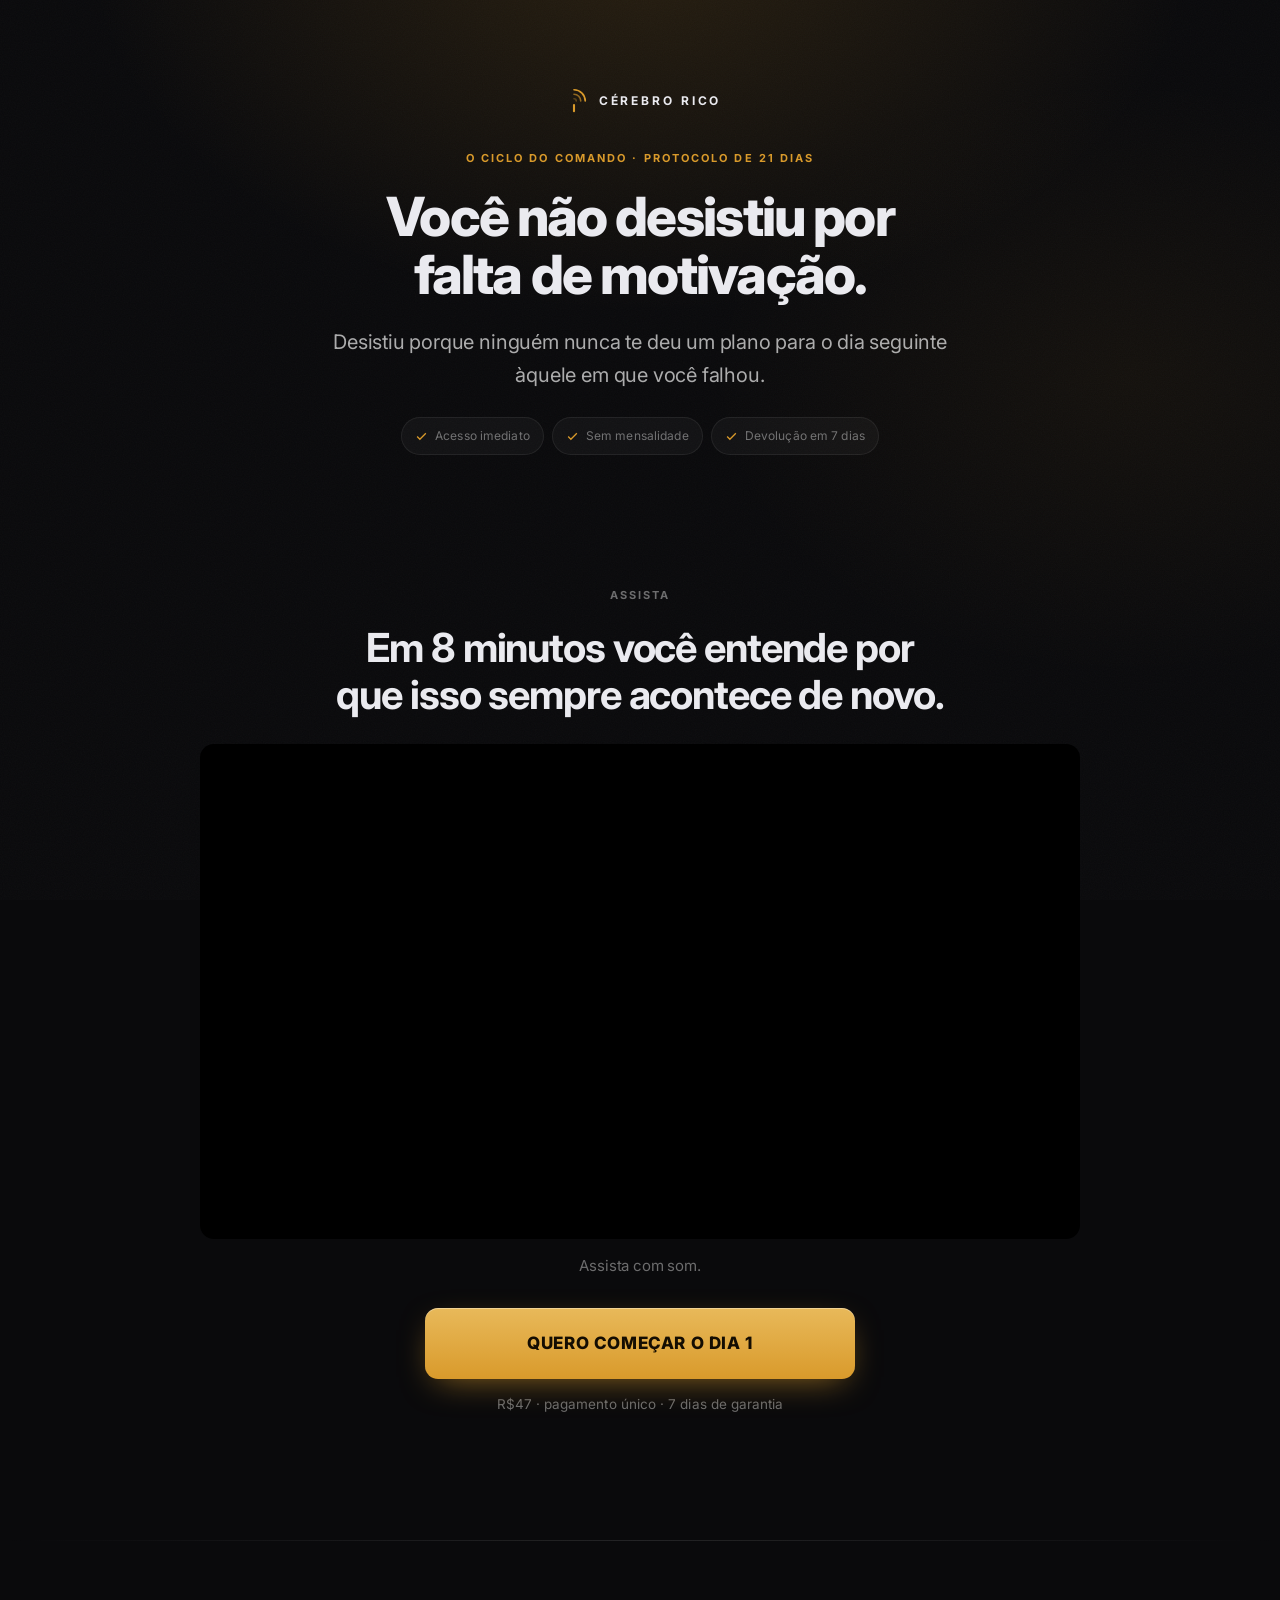
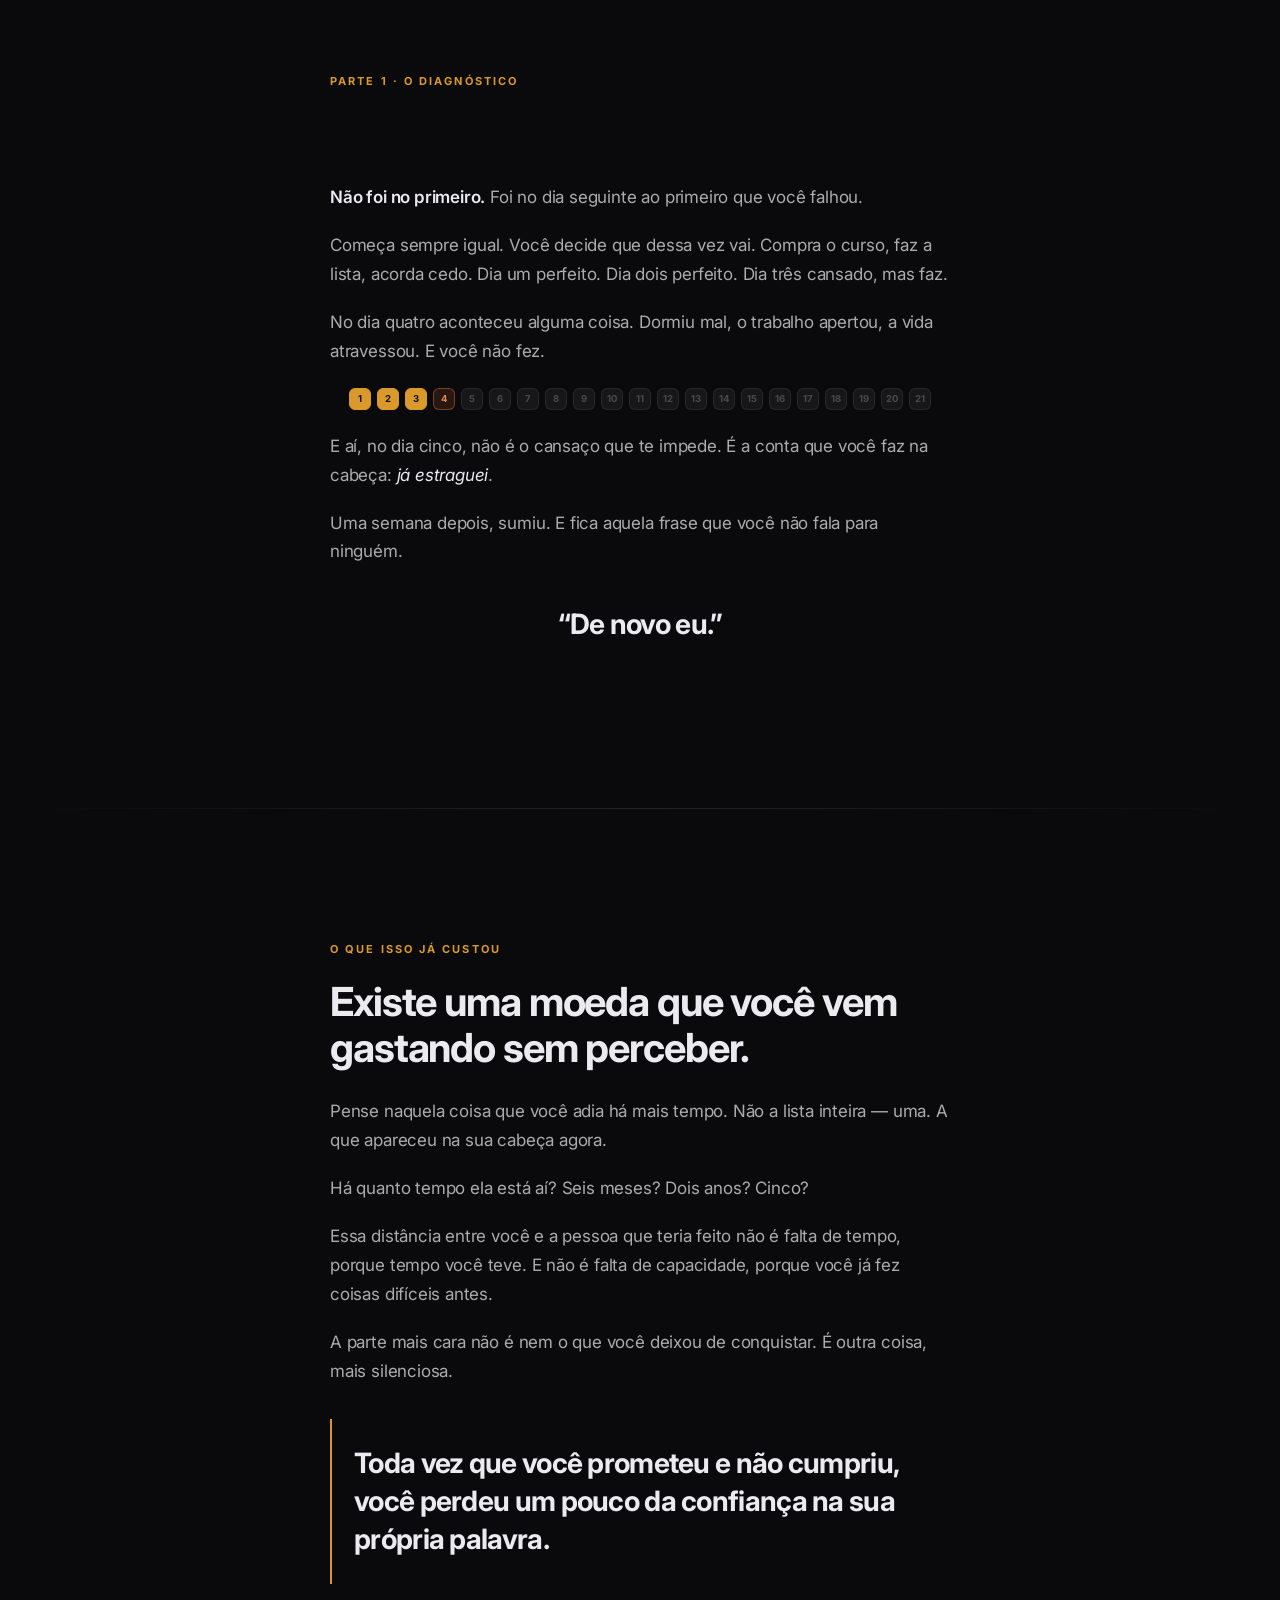
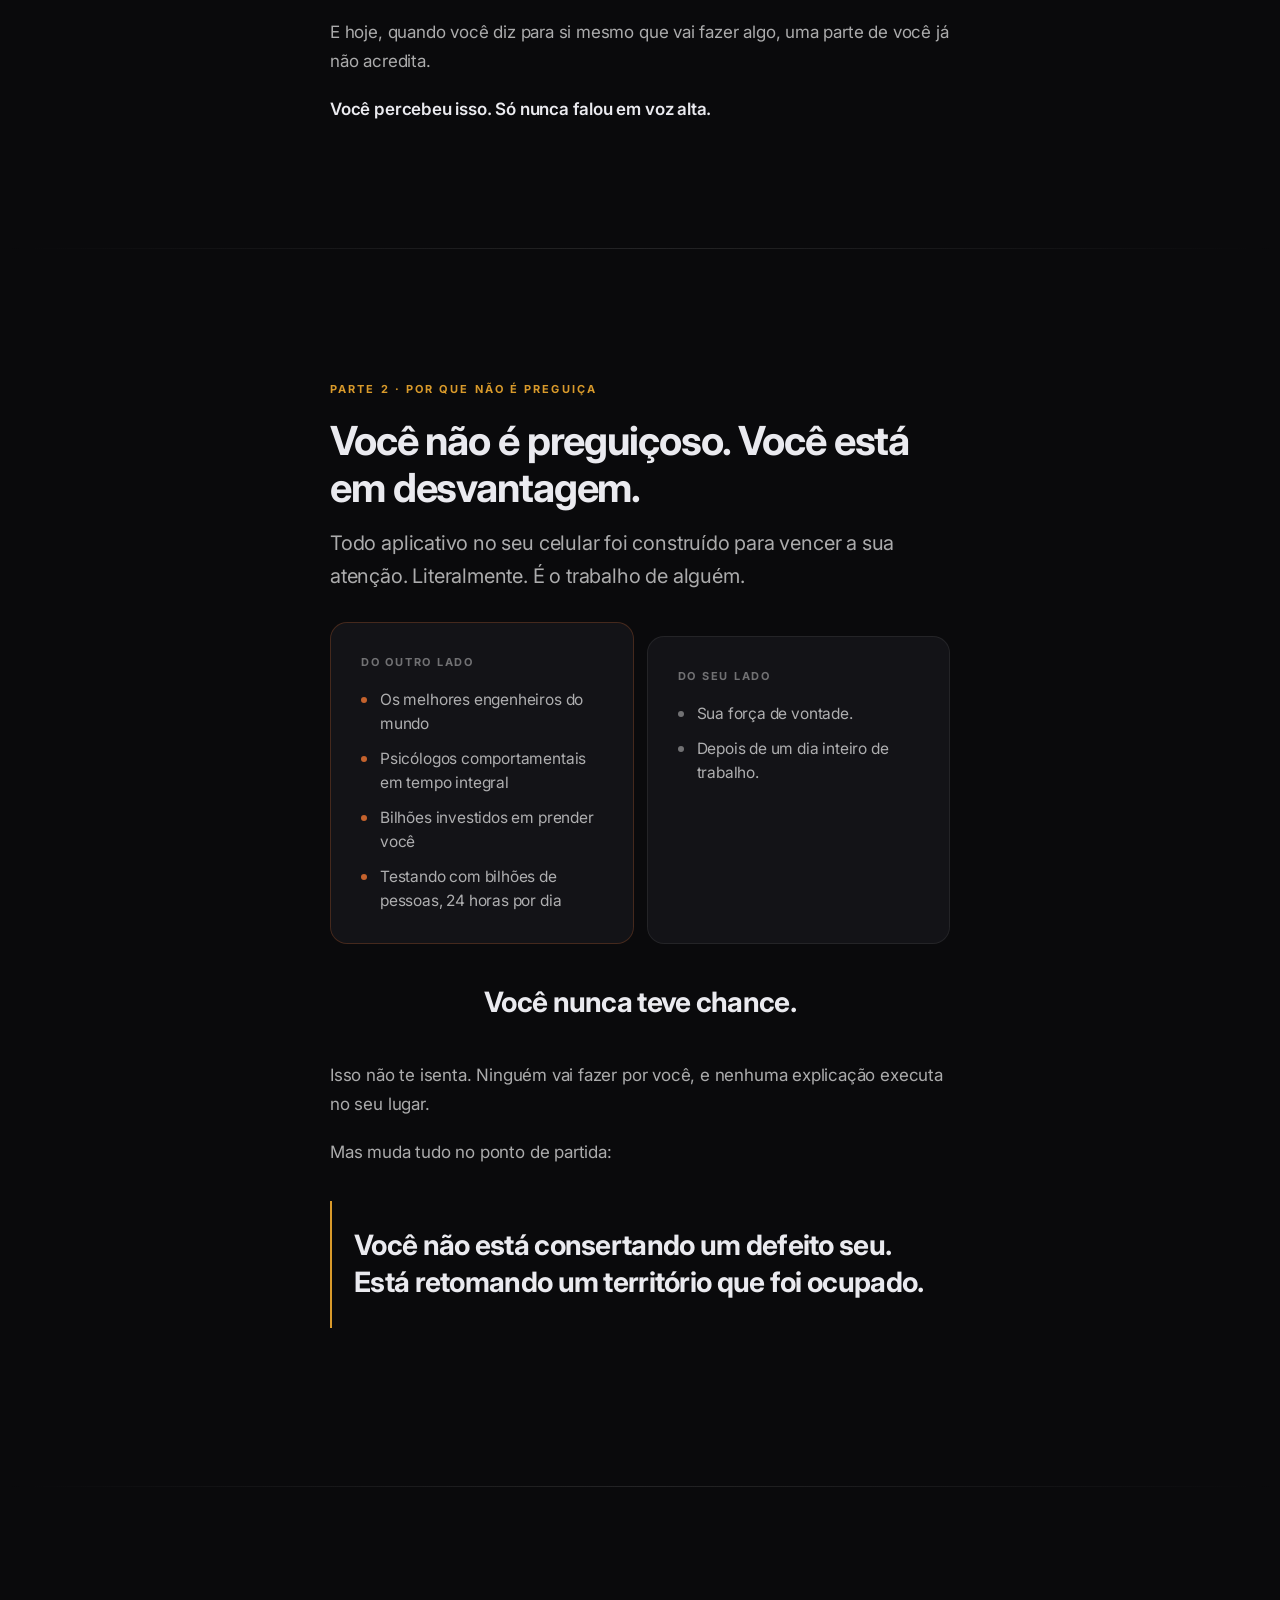
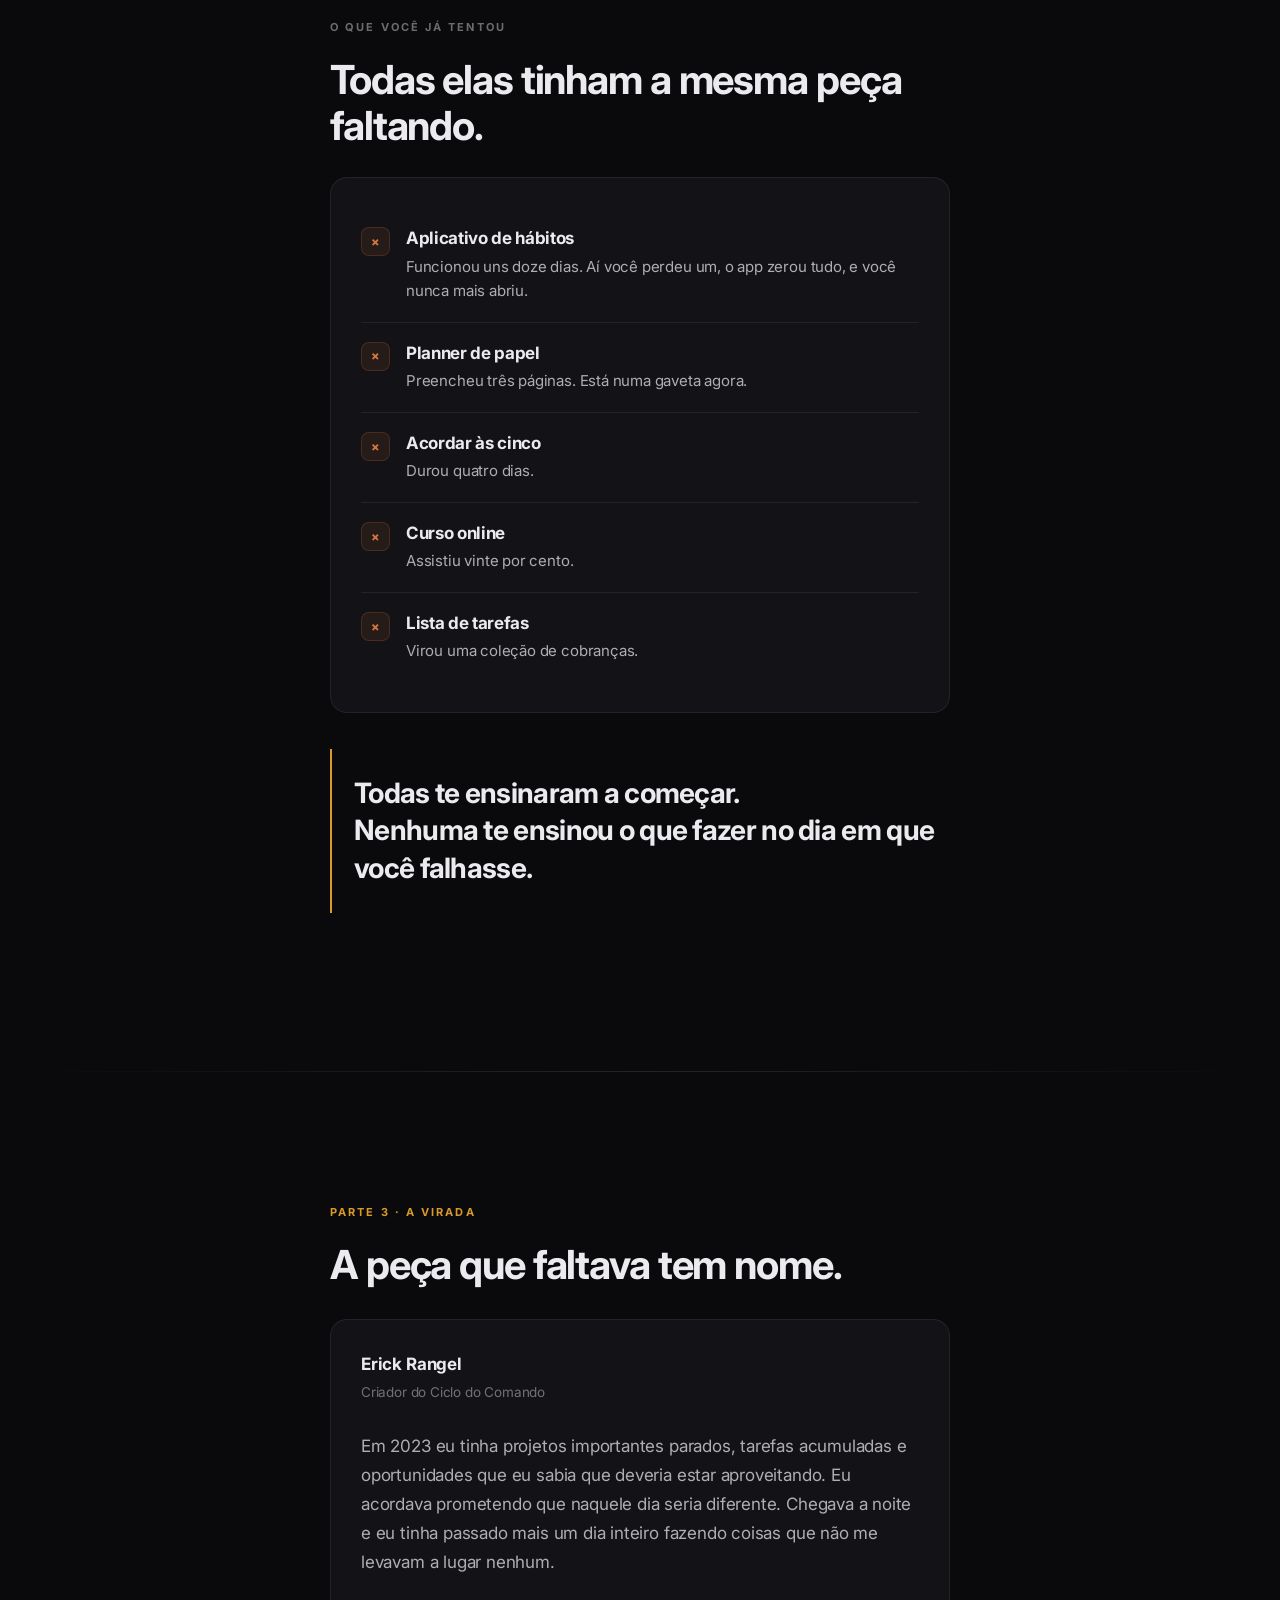
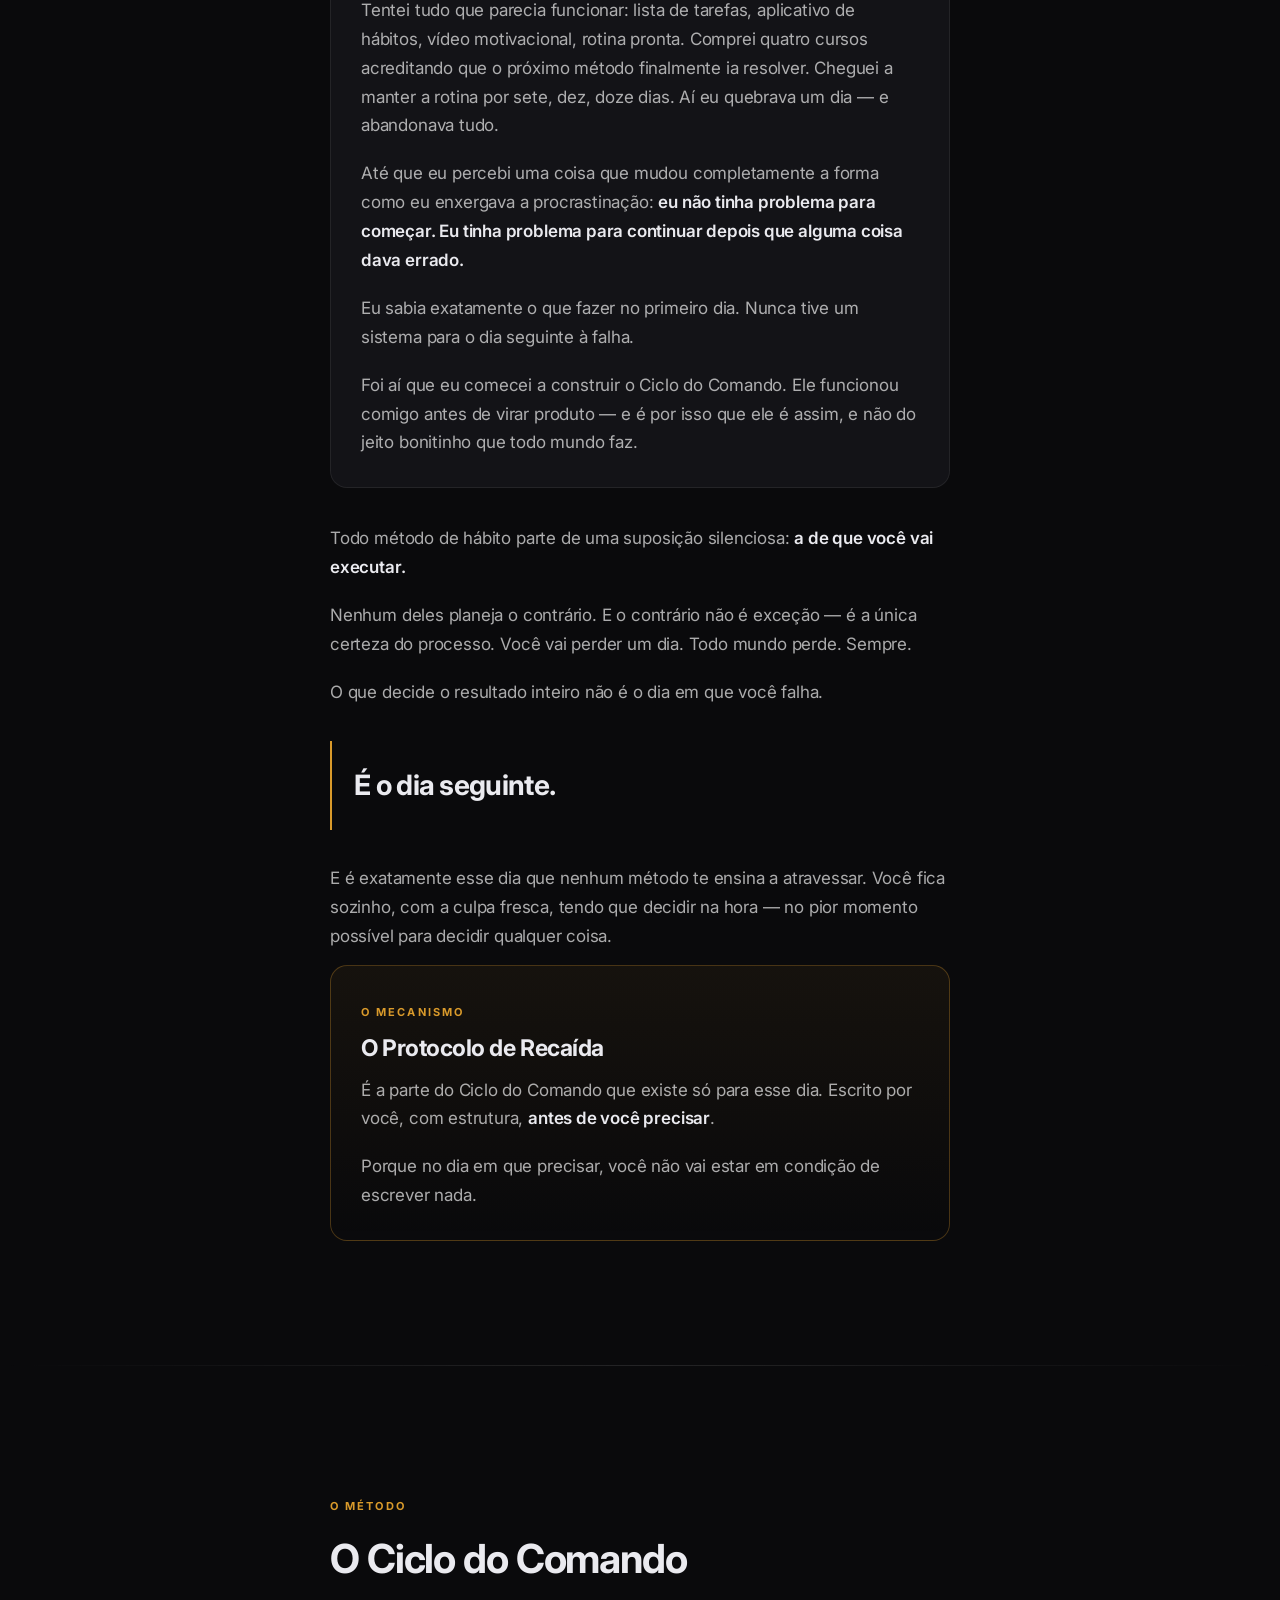
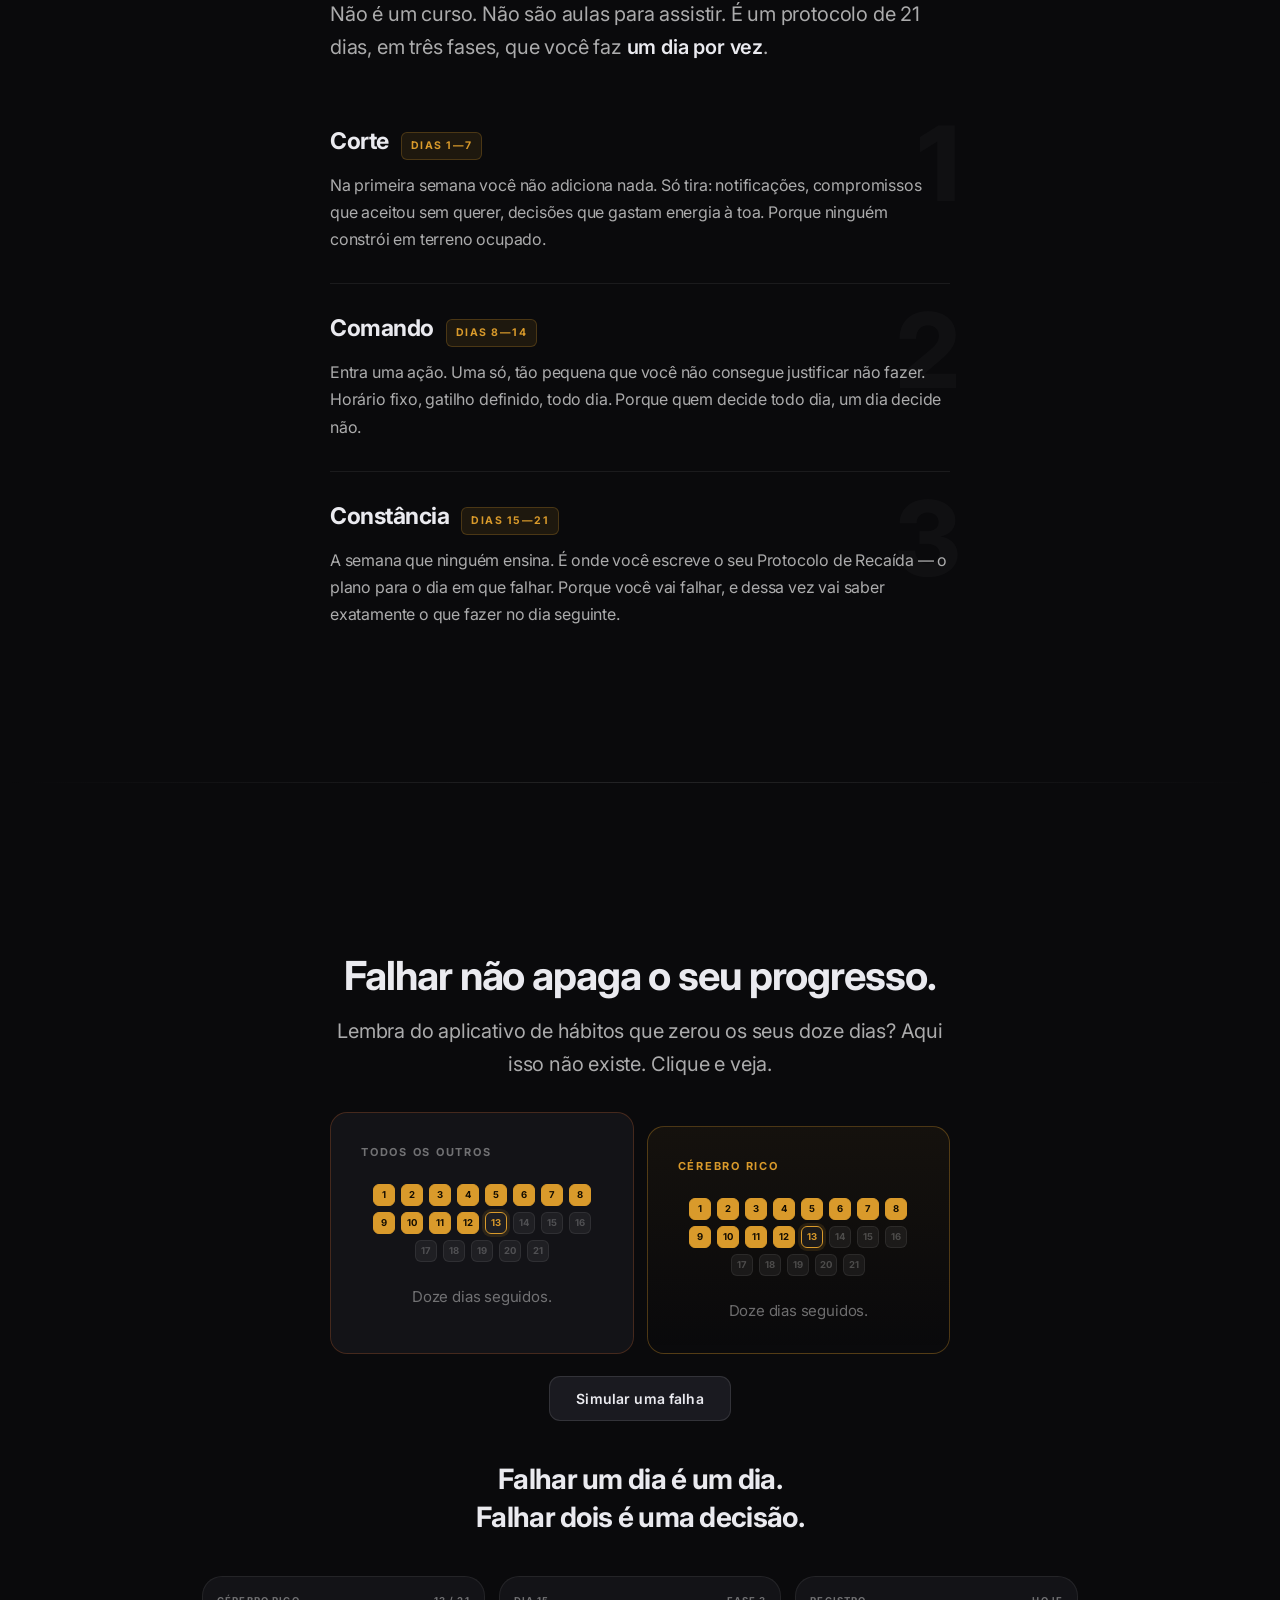
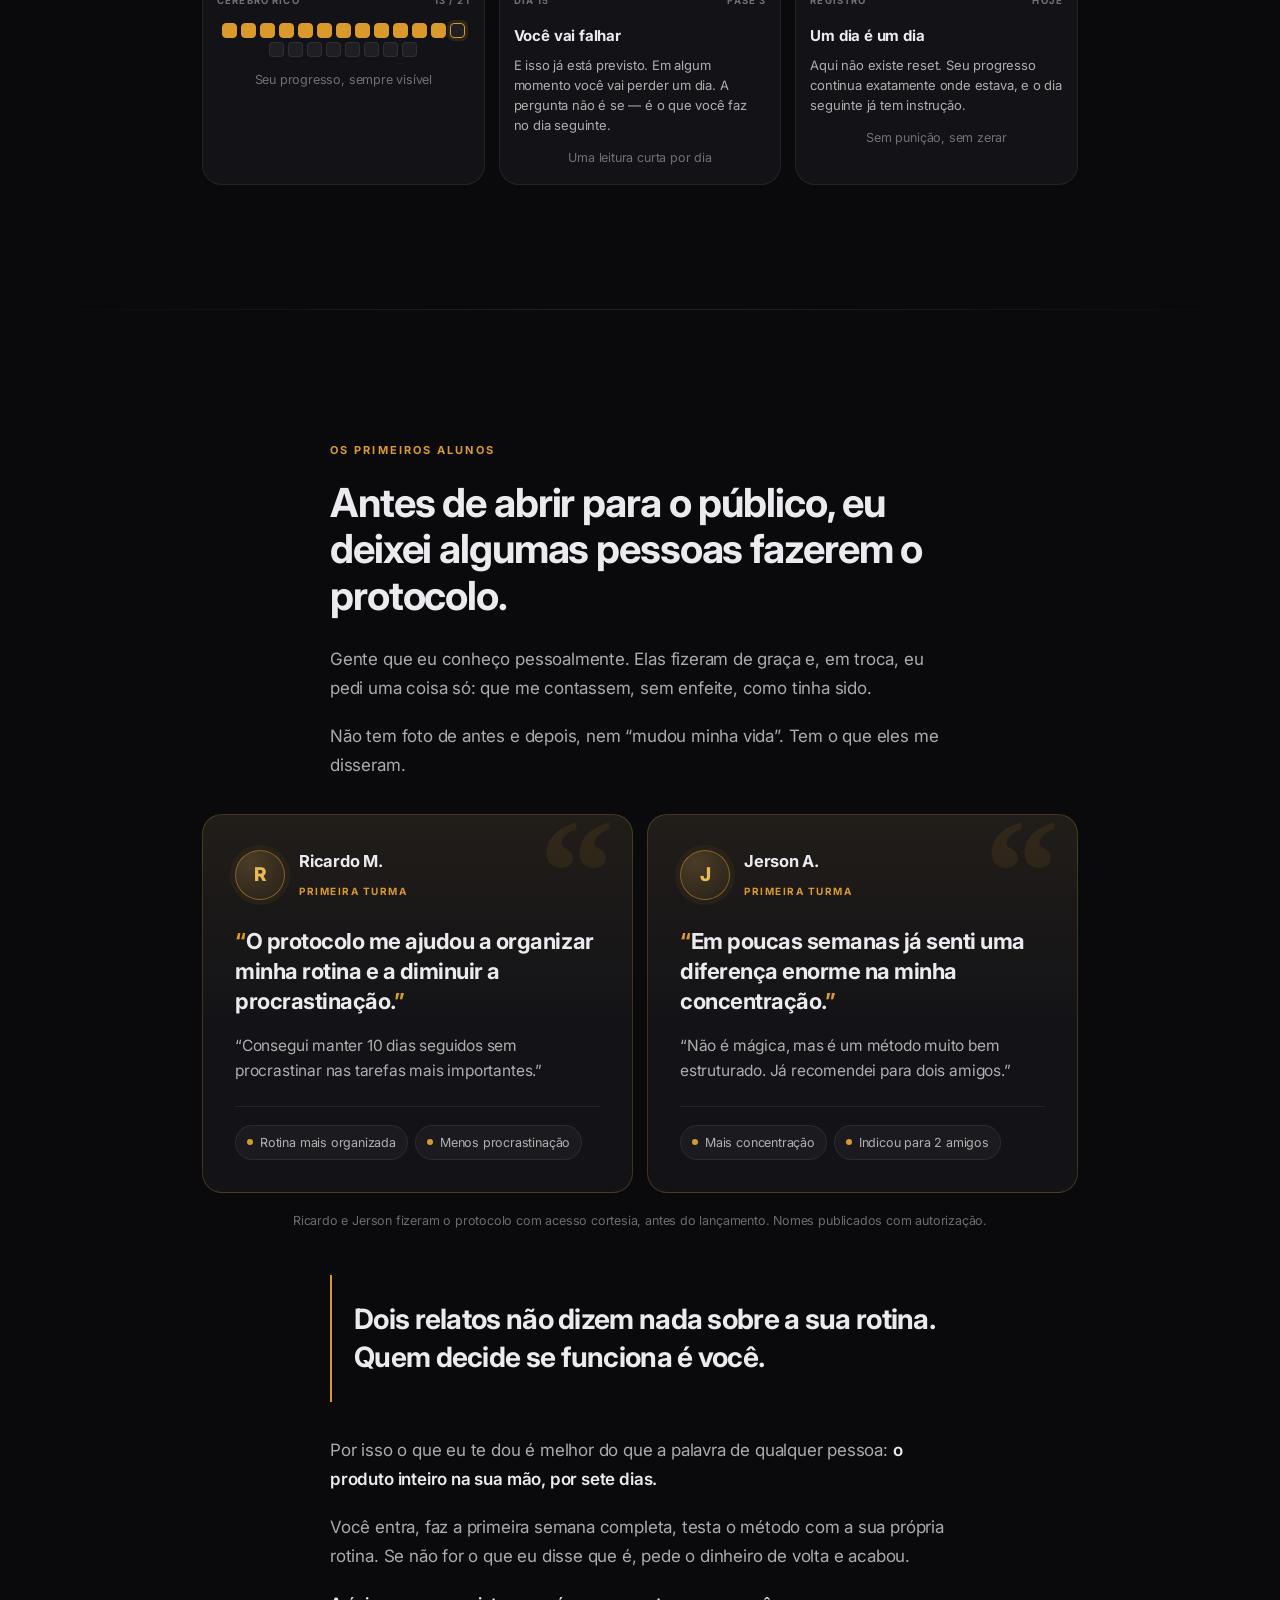
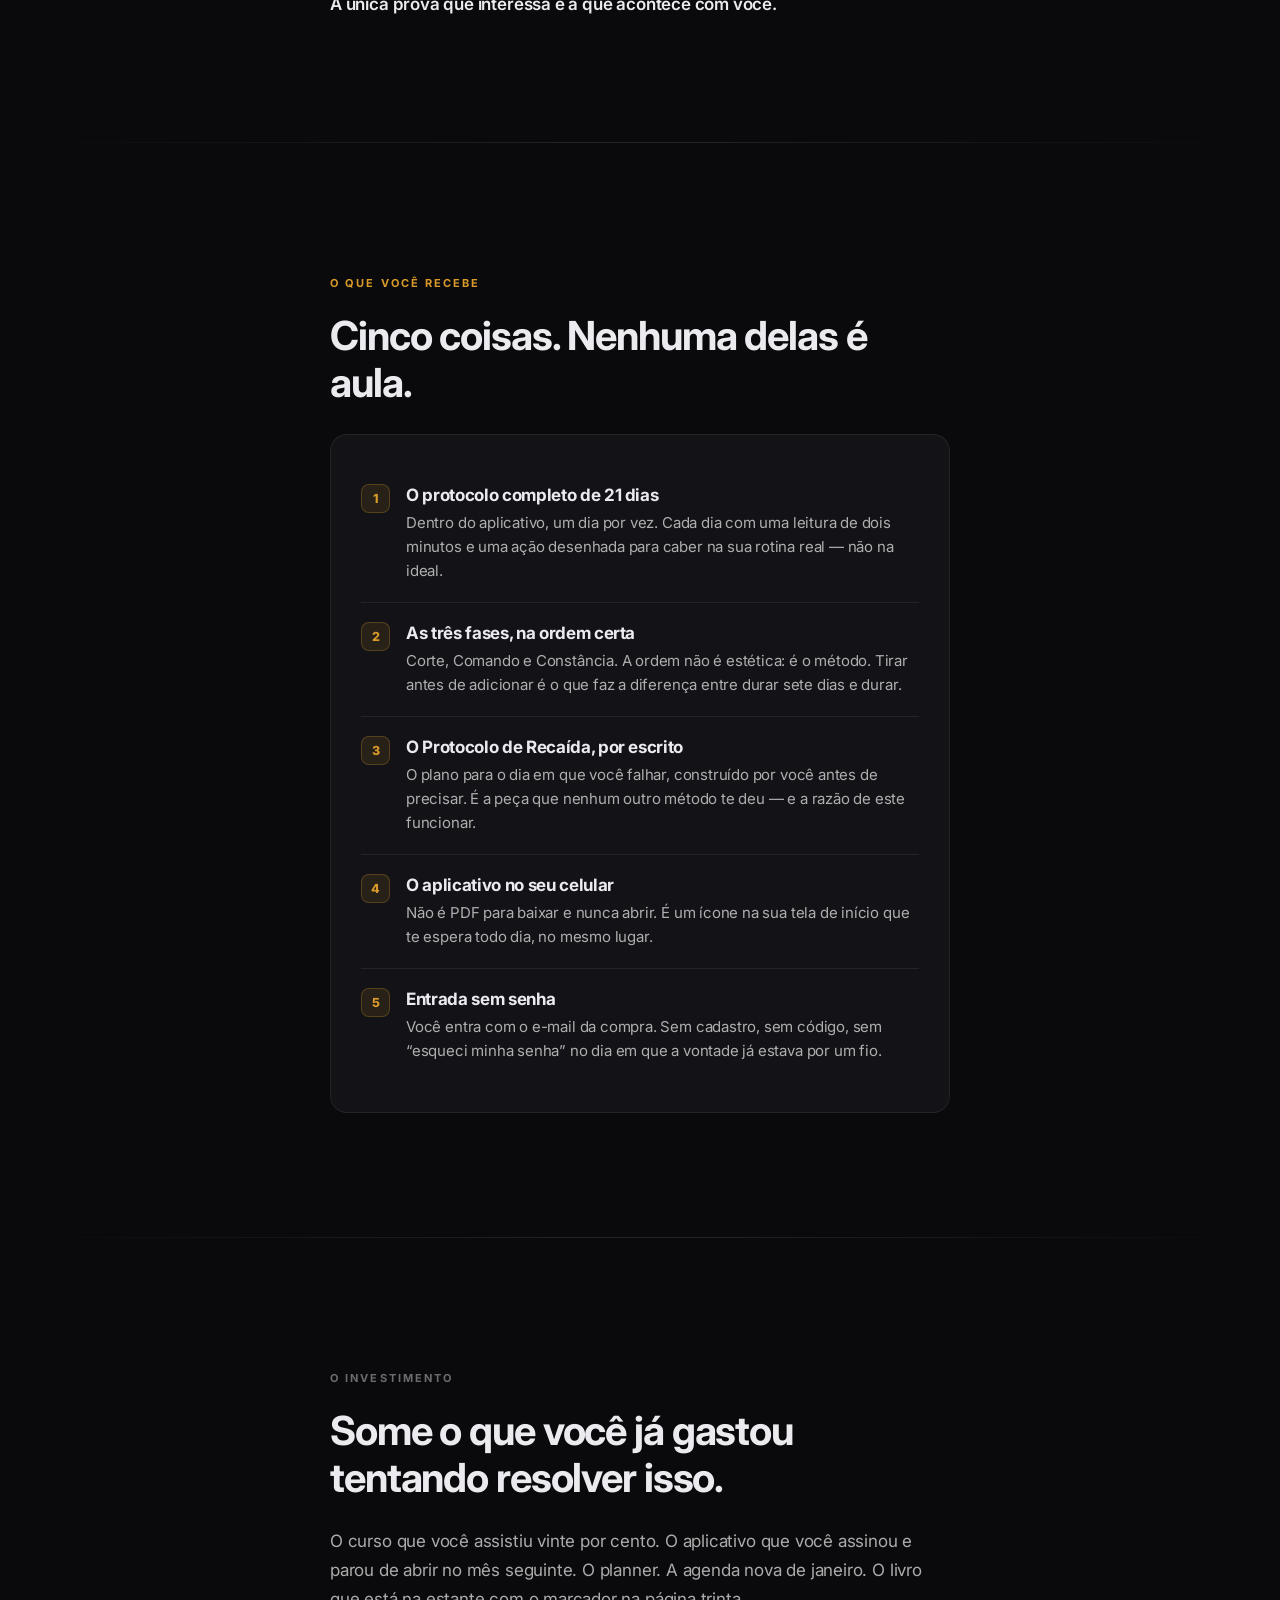
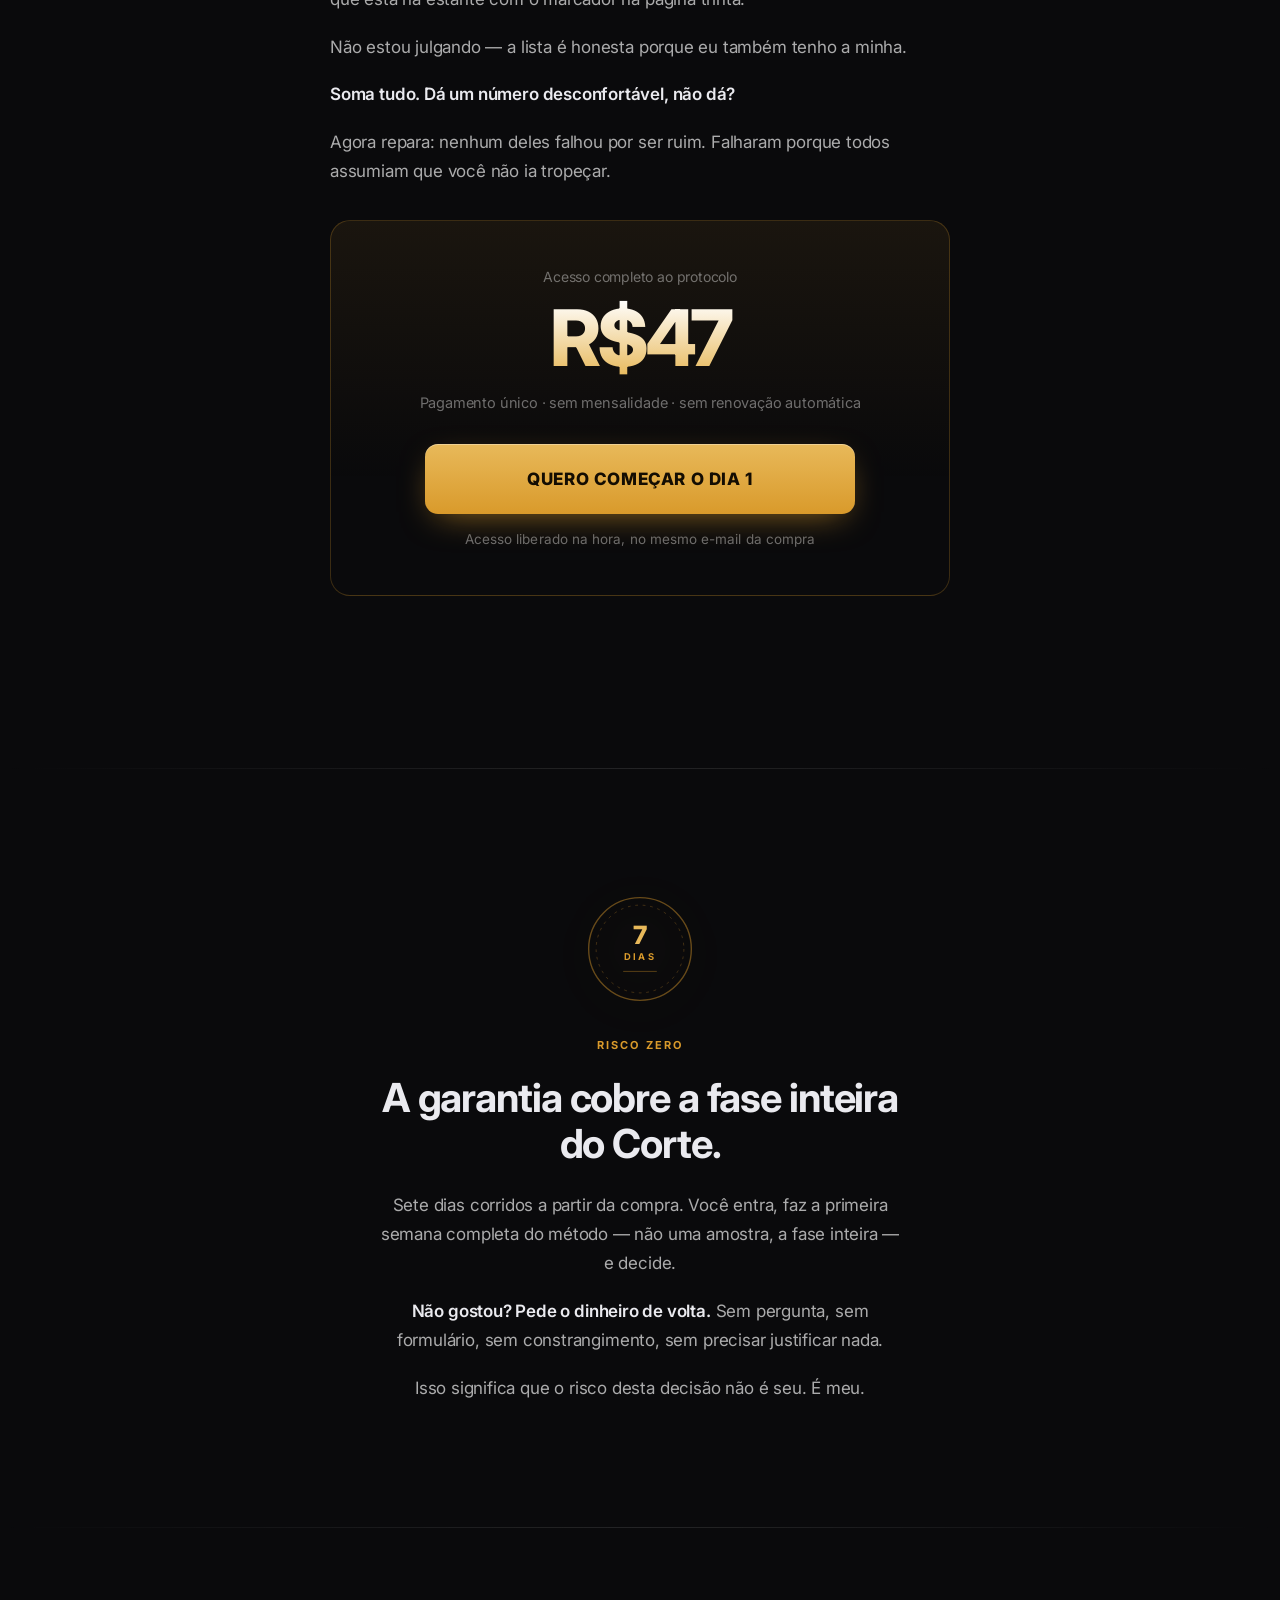
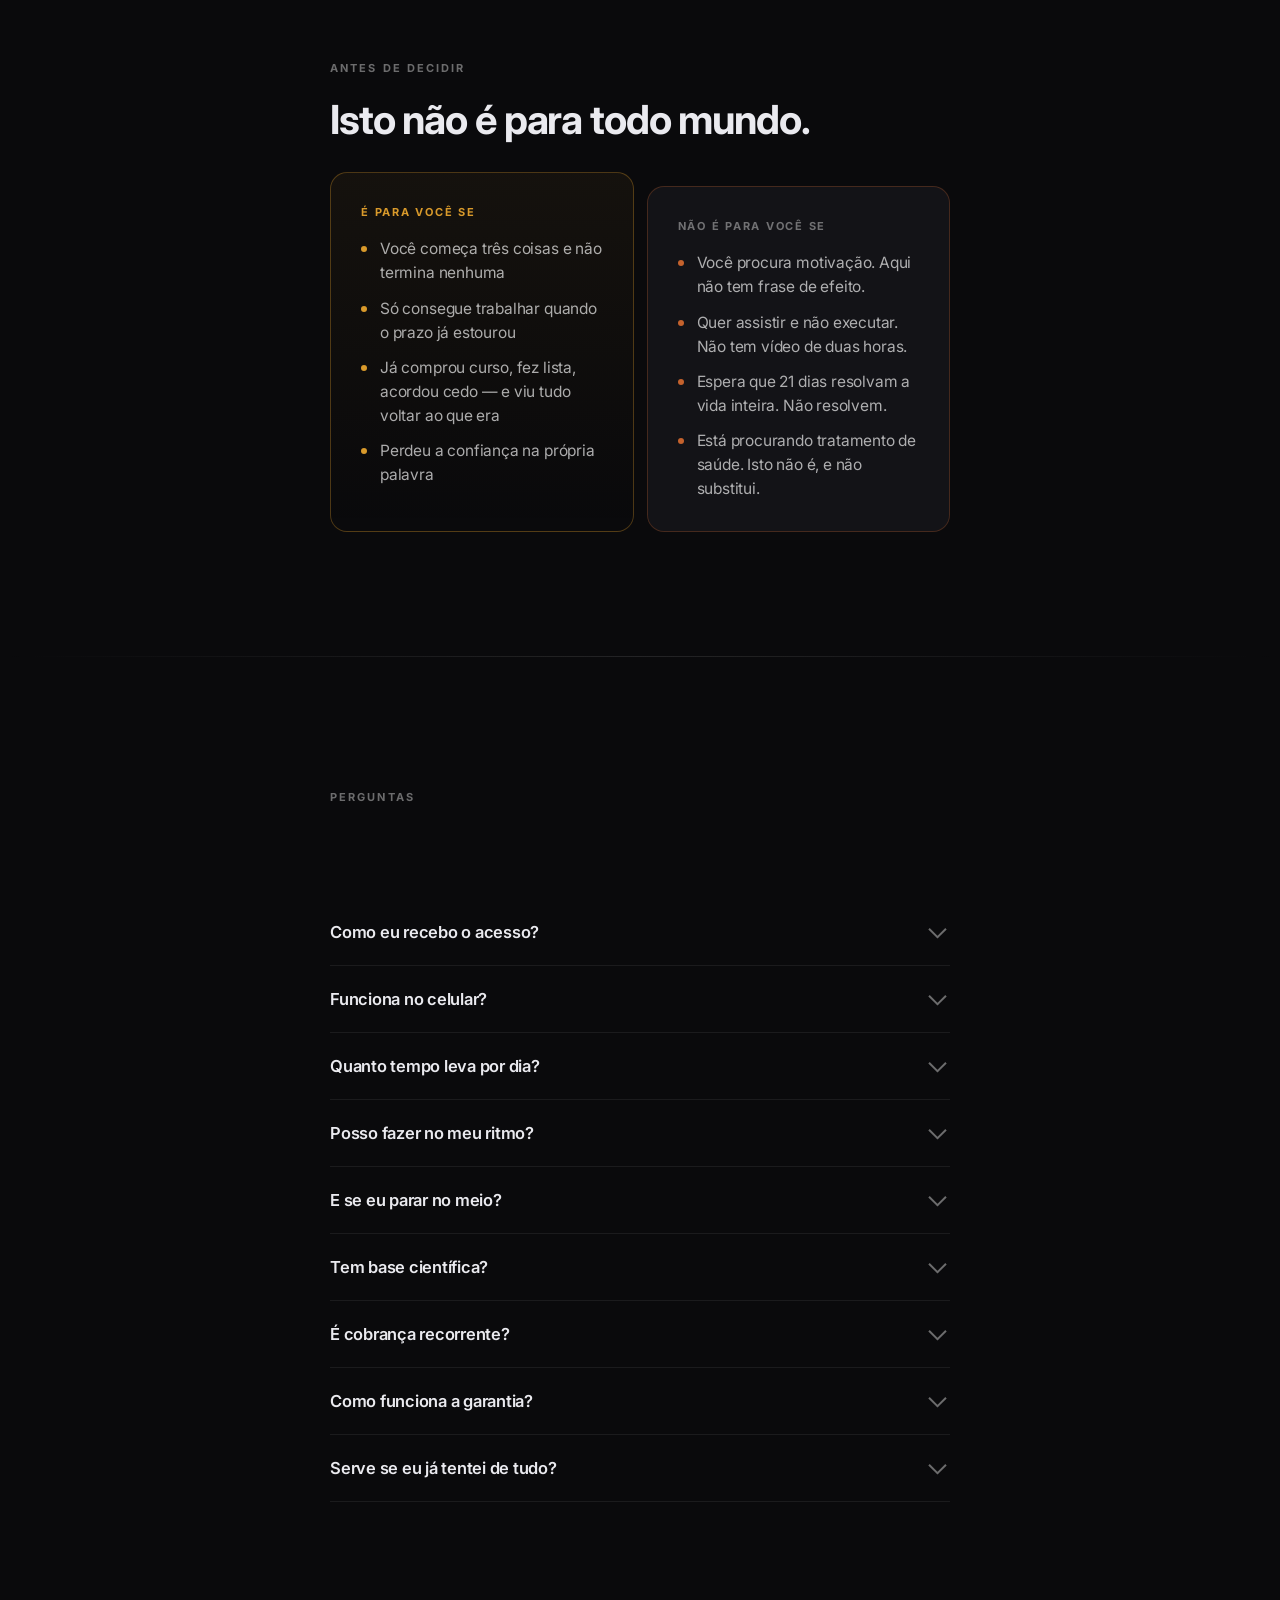
==== index.html @ 2f13de9a "Página: menos botões, marca no topo e relatos dos primeiros alunos - remove o botão do topo, o do me" ====
<!DOCTYPE html>
<html lang="pt-BR">
<head>
<meta charset="utf-8"><meta name="facebook-domain-verification" content="vs8fiao7n0w4awnmpvqhxjo0686oly" />
<script src="/vsl.js" defer></script>
<meta name="viewport" content="width=device-width,initial-scale=1">
<title>Cérebro Rico — O Ciclo do Comando</title>
<link rel="icon" type="image/png" href="/icone.png">
<link rel="apple-touch-icon" href="/icone-192.png">
<script src="/pixel.js"></script>
<script src="/utm.js" defer></script>
<meta name="description" content="Protocolo de 21 dias para retomar o comando da sua rotina. Um dia por vez, dentro de um aplicativo. Com um plano escrito para o dia em que você falhar.">
<meta property="og:title" content="Você não desistiu por falta de motivação.">
<meta property="og:description" content="Desistiu porque ninguém te deu um plano para o dia seguinte àquele em que você falhou.">
<meta name="theme-color" content="#0a0a0c">
<link rel="dns-prefetch" href="https://cdn.converteai.net">
<link rel="dns-prefetch" href="https://scripts.converteai.net">
<link rel="dns-prefetch" href="https://images.converteai.net">
<link rel="dns-prefetch" href="https://license.vturb.com">
<link rel="preload" as="script" href="https://scripts.converteai.net/618e6aba-dba5-44c2-ae23-f0af83c3113a/players/6a88e6608c562ba2fe684f56/v4/player.js">
<link rel="preload" as="script" href="https://scripts.converteai.net/lib/js/smartplayer-wc/v4/smartplayer.js">
<link rel="preload" as="fetch" crossorigin href="https://cdn.converteai.net/618e6aba-dba5-44c2-ae23-f0af83c3113a/6a88e65715c6619bf3612019/main.m3u8">
<link rel="preconnect" href="https://fonts.googleapis.com">
<link rel="preconnect" href="https://fonts.gstatic.com" crossorigin>
<link href="https://fonts.googleapis.com/css2?family=Inter:wght@400;500;600;700;800&display=swap" rel="stylesheet">
<style>
/* ==========================================================
   CÉREBRO RICO — PÁGINA DE VENDAS
   Sistema de design
   ========================================================== */
:root{
  --dark:#0a0a0c; --surf:#131317; --surf2:#1a1a20; --surf3:#212129;
  --line:rgba(255,255,255,.07); --line2:rgba(255,255,255,.11);
  --gold:#d99a2b; --gold-l:#e8b95a; --gold-d:#8a6218;
  --t1:#eaeaef; --t2:rgba(255,255,255,.66); --t3:rgba(255,255,255,.40);
  --alert:#c4622d;
  --glow:0 0 60px -12px rgba(217,154,43,.55);
  --sec:clamp(72px,11vw,124px);
}
*{box-sizing:border-box;margin:0;padding:0;-webkit-tap-highlight-color:transparent}
html{scroll-behavior:smooth;-webkit-text-size-adjust:100%}
body{
  background:var(--dark); color:var(--t1);
  font-family:Inter,system-ui,-apple-system,sans-serif;
  font-size:17px; line-height:1.7; letter-spacing:-.011em;
  overflow-x:hidden;
}
img{max-width:100%;display:block}

/* ---------- fundo ---------- */
.bg-fixo{
  position:fixed;inset:0;z-index:-2;pointer-events:none;
  background:
    radial-gradient(900px 620px at 50% -8%, rgba(217,154,43,.15), transparent 62%),
    radial-gradient(700px 500px at 88% 42%, rgba(217,154,43,.05), transparent 60%),
    var(--dark);
}
.grain{
  position:fixed;inset:0;z-index:-1;pointer-events:none;opacity:.032;
  background-image:url("data:image/svg+xml,%3Csvg xmlns='http://www.w3.org/2000/svg' width='160' height='160'%3E%3Cfilter id='n'%3E%3CfeTurbulence type='fractalNoise' baseFrequency='.85' numOctaves='3'/%3E%3C/filter%3E%3Crect width='160' height='160' filter='url(%23n)'/%3E%3C/svg%3E");
}

/* ---------- layout ---------- */
.wrap{width:100%;max-width:664px;margin:0 auto;padding:0 22px}
.wrap-n{max-width:576px}
.wrap-w{max-width:920px}
section{padding:var(--sec) 0;position:relative}
.hr{height:1px;background:linear-gradient(90deg,transparent,var(--line2),transparent);border:0;margin:0}

/* ---------- tipografia ---------- */
.rotulo{
  display:inline-block;font-size:11px;font-weight:700;letter-spacing:.19em;
  text-transform:uppercase;color:var(--gold);margin-bottom:20px;
}
.rotulo-n{color:var(--t3)}
h1{font-size:clamp(31px,7.4vw,54px);font-weight:800;line-height:1.08;letter-spacing:-.035em}
h2{font-size:clamp(26px,5.6vw,40px);font-weight:700;line-height:1.16;letter-spacing:-.028em}
h3{font-size:clamp(19px,3.4vw,23px);font-weight:700;line-height:1.3;letter-spacing:-.02em}
p{color:var(--t2);margin-bottom:19px}
p:last-child{margin-bottom:0}
.lead{font-size:clamp(18px,3.4vw,20px);line-height:1.62;color:var(--t2)}
.sub2{color:var(--t3);font-size:15px}
strong,b{color:var(--t1);font-weight:600}
.gold{color:var(--gold)}
.h2-sub{margin-top:16px}

/* frase de impacto */
.impacto{
  font-size:clamp(20px,4.3vw,28px);font-weight:700;line-height:1.34;
  letter-spacing:-.025em;color:var(--t1);
  padding:26px 0 26px 22px;border-left:2px solid var(--gold);
  margin:34px 0;
}
.impacto.centro{border:0;padding:0;text-align:center;margin:40px 0}

/* ---------- botões ---------- */
.cta,.cta-vsl{
  display:block;width:100%;max-width:430px;margin:0 auto;
  background:linear-gradient(180deg,var(--gold-l),var(--gold));
  color:#140d02;text-decoration:none;text-align:center;
  font-size:clamp(15px,3.1vw,17px);font-weight:800;letter-spacing:.035em;
  padding:21px 20px;border-radius:13px;
  box-shadow:0 10px 34px -12px rgba(217,154,43,.7), inset 0 1px 0 rgba(255,255,255,.35);
  transition:transform .16s ease, box-shadow .16s ease;
  position:relative;overflow:hidden;
}
.cta:active,.cta-vsl:active{transform:scale(.985)}
@media(hover:hover){
  .cta:hover,.cta-vsl:hover{transform:translateY(-2px);box-shadow:0 16px 44px -12px rgba(217,154,43,.8), inset 0 1px 0 rgba(255,255,255,.35)}
}
.cta-sub,.cta-vsl-sub{
  display:block;text-align:center;color:var(--t3);font-size:13.5px;
  margin-top:14px;letter-spacing:.005em;
}
.cta-sub b{color:var(--t2);font-weight:600}

/* marca no topo */
.marca{display:flex;align-items:center;justify-content:center;gap:10px;margin-bottom:26px}
.marca-simbolo{width:30px;height:30px;flex:none}
.marca-nome{font-size:12px;font-weight:700;letter-spacing:.24em;text-transform:uppercase;color:var(--t1)}

/* ---------- selos de confiança ---------- */
.selos{
  display:flex;flex-wrap:wrap;justify-content:center;gap:8px;margin-top:26px;
}
.selo{
  display:inline-flex;align-items:center;gap:7px;
  font-size:12px;color:var(--t3);letter-spacing:.01em;
  background:rgba(255,255,255,.035);border:1px solid var(--line);
  padding:8px 13px;border-radius:99px;
}
.selo svg{width:13px;height:13px;flex:none;stroke:var(--gold);fill:none;stroke-width:2.4}

/* ---------- cartões ---------- */
.card{
  background:var(--surf);border:1px solid var(--line);border-radius:17px;
  padding:clamp(22px,4vw,30px);
}
.card+.card{margin-top:14px}

/* ---------- os 21 pontos ---------- */
.pontos{display:flex;flex-wrap:wrap;gap:6px;justify-content:center;margin:22px 0}
.pt{
  width:22px;height:22px;border-radius:6px;background:rgba(255,255,255,.055);
  border:1px solid var(--line);display:grid;place-items:center;
  font-size:9.5px;font-weight:700;color:rgba(255,255,255,.22);
  transition:all .3s ease;
}
.pt.ok{background:var(--gold);border-color:var(--gold);color:#140d02}
.pt.falhou{background:rgba(196,98,45,.16);border-color:rgba(196,98,45,.55);color:#e08a52}
.pt.hoje{border-color:var(--gold);color:var(--gold);box-shadow:0 0 0 3px rgba(217,154,43,.13)}

/* ---------- comparação ---------- */
.duo{display:grid;gap:13px}
@media(min-width:640px){.duo{grid-template-columns:1fr 1fr}}
.duo-t{
  font-size:11px;font-weight:700;letter-spacing:.16em;text-transform:uppercase;
  color:var(--t3);margin-bottom:16px;
}
.duo .card.mau{border-color:rgba(196,98,45,.28)}
.duo .card.bom{border-color:rgba(217,154,43,.32);background:linear-gradient(180deg,rgba(217,154,43,.055),transparent)}
.duo .card.bom .duo-t{color:var(--gold)}
.lista{list-style:none}
.lista li{
  position:relative;padding-left:19px;margin-bottom:11px;
  color:var(--t2);font-size:15.5px;line-height:1.55;
}
.lista li:last-child{margin-bottom:0}
.lista li::before{
  content:"";position:absolute;left:0;top:9px;width:6px;height:6px;
  border-radius:50%;background:var(--t3);
}
.lista.g li::before{background:var(--gold)}
.lista.r li::before{background:var(--alert)}

/* ---------- fases ---------- */
.fase{position:relative;padding:30px 0;border-top:1px solid var(--line)}
.fase:first-of-type{border-top:0}
.fase-n{
  position:absolute;right:-4px;top:14px;font-size:clamp(64px,15vw,104px);
  font-weight:800;line-height:1;color:rgba(255,255,255,.028);
  letter-spacing:-.06em;pointer-events:none;
}
.fase-t{display:flex;align-items:baseline;gap:12px;flex-wrap:wrap;margin-bottom:12px}
.fase-t h3{margin:0}
.fase-d{
  font-size:10.5px;font-weight:700;letter-spacing:.14em;color:var(--gold);
  background:rgba(217,154,43,.1);border:1px solid rgba(217,154,43,.24);
  padding:4px 9px;border-radius:6px;white-space:nowrap;
}
.fase p{position:relative;z-index:1;font-size:16px}

/* ---------- entregáveis ---------- */
.item{display:flex;gap:16px;padding:19px 0;border-top:1px solid var(--line)}
.item:first-child{border-top:0}
.item-n{
  flex:none;width:29px;height:29px;border-radius:8px;
  background:rgba(217,154,43,.11);border:1px solid rgba(217,154,43,.26);
  display:grid;place-items:center;font-size:12.5px;font-weight:800;color:var(--gold);
}
.item h3{font-size:17px;margin-bottom:5px}
.item p{font-size:15px;margin:0;line-height:1.6}

/* ---------- preço ---------- */
.preco-caixa{
  text-align:center;background:linear-gradient(180deg,rgba(217,154,43,.08),transparent 70%);
  border:1px solid rgba(217,154,43,.24);border-radius:20px;
  padding:clamp(30px,6vw,44px) clamp(20px,4vw,32px);
}
.preco-de{color:var(--t3);font-size:14px;margin-bottom:10px}
.preco{
  font-size:clamp(50px,13vw,78px);font-weight:800;line-height:1;
  letter-spacing:-.05em;color:var(--t1);
  background:linear-gradient(180deg,#fff,var(--gold-l));
  -webkit-background-clip:text;background-clip:text;-webkit-text-fill-color:transparent;
}
.preco-sub{color:var(--t3);font-size:14.5px;margin:14px 0 28px}

/* ---------- garantia ---------- */
.gar{text-align:center}
.selo-g{width:112px;height:112px;margin:0 auto 24px;display:block;filter:drop-shadow(0 6px 26px rgba(217,154,43,.3))}

/* ---------- FAQ ---------- */
details{border-bottom:1px solid var(--line)}
details summary{
  list-style:none;cursor:pointer;padding:19px 34px 19px 0;position:relative;
  font-weight:600;font-size:16.5px;color:var(--t1);letter-spacing:-.015em;
}
details summary::-webkit-details-marker{display:none}
details summary::after{
  content:"";position:absolute;right:6px;top:50%;width:11px;height:11px;
  border-right:2px solid var(--t3);border-bottom:2px solid var(--t3);
  transform:translateY(-70%) rotate(45deg);transition:transform .22s ease;
}
details[open] summary::after{transform:translateY(-30%) rotate(-135deg)}
details .resp{padding:0 8px 22px 0;color:var(--t2);font-size:15.5px;line-height:1.7}

/* ---------- fundador ---------- */
.autor{display:flex;gap:18px;align-items:center;margin-bottom:28px}
.autor-foto{
  flex:none;width:74px;height:74px;border-radius:50%;object-fit:cover;
  border:2px solid rgba(217,154,43,.4);background:var(--surf2);
}
.autor-nome{font-weight:700;font-size:17px;color:var(--t1)}
.autor-cargo{font-size:13.5px;color:var(--t3);margin-top:3px}

/* ---------- mockups ---------- */
.telas{display:grid;gap:14px;margin-top:8px}
@media(min-width:700px){.telas{grid-template-columns:repeat(3,1fr)}}
.tela{
  background:var(--surf);border:1px solid var(--line);border-radius:20px;
  padding:16px 14px;overflow:hidden;
}
.tela-topo{
  display:flex;justify-content:space-between;align-items:center;
  font-size:9.5px;font-weight:700;letter-spacing:.12em;color:var(--t3);
  text-transform:uppercase;margin-bottom:14px;
}
.tela-legenda{
  margin-top:14px;font-size:12.5px;color:var(--t3);text-align:center;line-height:1.5;
}
.tela .pontos{gap:4px;margin:0}
.tela .pt{width:15px;height:15px;font-size:0;border-radius:4px}
.tela-titulo{font-size:15px;font-weight:700;color:var(--t1);margin-bottom:6px}
.tela-txt{font-size:13px;color:var(--t2);line-height:1.55}

/* ---------- relatos dos alunos ---------- */
.relatos{display:grid;gap:14px}
@media(min-width:760px){.relatos{grid-template-columns:1fr 1fr}}
.relato{
  position:relative;overflow:hidden;
  background:linear-gradient(180deg,rgba(217,154,43,.07),rgba(217,154,43,0) 55%),var(--surf);
  border:1px solid rgba(217,154,43,.24);border-radius:20px;
  padding:clamp(24px,4.4vw,32px);
  display:flex;flex-direction:column;
}
.relato::before{
  content:"\201C";position:absolute;right:18px;top:-18px;
  font-size:150px;line-height:1;font-weight:800;color:rgba(217,154,43,.09);
  pointer-events:none;font-family:Georgia,serif;
}
.relato-topo{display:flex;align-items:center;gap:14px;margin-bottom:22px}
.relato-avatar{
  flex:none;width:50px;height:50px;border-radius:50%;
  display:grid;place-items:center;font-size:19px;font-weight:800;color:var(--gold-l);
  background:radial-gradient(circle at 30% 25%,rgba(232,185,90,.22),rgba(217,154,43,.06));
  border:1.5px solid rgba(217,154,43,.5);
  box-shadow:0 0 0 5px rgba(217,154,43,.06);
}
.relato-nome{font-weight:700;font-size:16.5px;color:var(--t1);letter-spacing:-.015em}
.relato-tag{
  display:inline-block;margin-top:5px;font-size:10px;font-weight:700;letter-spacing:.15em;
  text-transform:uppercase;color:var(--gold);
}
.relato-frase{
  font-size:clamp(19px,3.6vw,22px);font-weight:700;line-height:1.38;
  letter-spacing:-.022em;color:var(--t1);margin:0 0 16px;position:relative;
}
.relato-frase::before{content:"\201C";color:var(--gold)}
.relato-frase::after{content:"\201D";color:var(--gold)}
.relato-apoio{font-size:15.5px;line-height:1.65;color:var(--t2);margin-bottom:22px}
.relato-chips{display:flex;flex-wrap:wrap;gap:7px;margin-top:auto;padding-top:18px;border-top:1px solid var(--line)}
.relato-chips span{
  display:inline-flex;align-items:center;gap:7px;font-size:12.5px;color:var(--t2);
  background:rgba(255,255,255,.035);border:1px solid var(--line);
  padding:6px 11px;border-radius:99px;
}
.relato-chips span::before{content:"";width:6px;height:6px;border-radius:50%;background:var(--gold)}
.relatos-nota{font-size:12.5px;color:var(--t3);text-align:center;margin-top:18px;line-height:1.6}

/* ---------- vsl ---------- */
.vsl-caixa{margin:26px auto 0}
.vsl-espaco{
  aspect-ratio:16/9;display:grid;place-items:center;background:#141417;
  border:1px solid var(--line);border-radius:14px;color:var(--t3);
  font-size:14px;text-align:center;padding:24px;
}

/* ---------- animação ---------- */
.an{opacity:0;transform:translateY(22px)}
.an.go{animation:sobe .85s cubic-bezier(.16,1,.3,1) both}
@keyframes sobe{to{opacity:1;transform:none}}
.d1{animation-delay:.07s}.d2{animation-delay:.14s}.d3{animation-delay:.21s}
.d4{animation-delay:.28s}.d5{animation-delay:.35s}
@media(prefers-reduced-motion:reduce){
  .an,.an.go{animation:none!important;opacity:1!important;transform:none!important}
  html{scroll-behavior:auto}
}

/* ---------- rodapé ---------- */
.rodape{
  padding:52px 0 64px;text-align:center;color:var(--t3);
  font-size:13px;line-height:1.85;
}
.rodape a{color:var(--t2);text-decoration:underline;text-underline-offset:3px}
a{color:inherit}
</style>
</head>
<body>
<div class="bg-fixo"></div><div class="grain"></div>

<!-- ============================================================
     1 · HERO
     ============================================================ -->
<section style="padding-top:clamp(52px,10vw,86px)">
  <div class="wrap">
    <div class="marca an d1">
      <svg class="marca-simbolo" viewBox="0 0 40 40" fill="none" aria-hidden="true">
        <path d="M20 5 A15 15 0 0 1 35 20" stroke="#d99a2b" stroke-width="2.2" stroke-linecap="round"/>
        <path d="M20 11 A9 9 0 0 1 29 20" stroke="#d99a2b" stroke-width="2.2" stroke-linecap="round" opacity=".62"/>
        <path d="M20 17 A3 3 0 0 1 23 20" stroke="#d99a2b" stroke-width="2.2" stroke-linecap="round" opacity=".34"/>
        <rect x="18.6" y="24" width="2.8" height="11" rx="1.4" fill="#d99a2b"/>
      </svg>
      <span class="marca-nome">Cérebro Rico</span>
    </div>
    <div class="an d1" style="text-align:center">
      <span class="rotulo">O Ciclo do Comando · Protocolo de 21 dias</span>
    </div>
    <h1 class="an d2" style="text-align:center">Você não desistiu por falta de motivação.</h1>
    <p class="lead an d3" style="text-align:center;margin-top:22px">
      Desistiu porque ninguém nunca te deu um plano para o dia seguinte àquele em que você falhou.
    </p>

    <div class="selos an d4">
      <span class="selo"><svg viewBox="0 0 24 24"><path d="M20 6L9 17l-5-5"/></svg>Acesso imediato</span>
      <span class="selo"><svg viewBox="0 0 24 24"><path d="M20 6L9 17l-5-5"/></svg>Sem mensalidade</span>
      <span class="selo"><svg viewBox="0 0 24 24"><path d="M20 6L9 17l-5-5"/></svg>Devolução em 7 dias</span>
    </div>
  </div>
</section>

<!-- ============================================================
     2 · VSL
     ============================================================ -->
<section style="padding-top:0">
  <div class="wrap">
    <div class="an" style="text-align:center">
      <span class="rotulo rotulo-n">Assista</span>
      <h2>Em 8 minutos você entende por que isso sempre acontece de novo.</h2>
    </div>

    <div class="vsl-caixa an">
      <!-- o vsl.js troca este bloco pelo player do VTurb -->
      <div class="vsl-espaco">Vídeo em breve</div>
    </div>

    <p class="sub2 an" style="text-align:center;margin-top:14px">Assista com som.</p>

    <div class="an" style="margin-top:30px">
      <a class="cta-vsl" href="https://pay.kirvano.com/0191985a-c6d1-4c8b-835b-23cbb6b87592">QUERO COMEÇAR O DIA 1</a>
      <span class="cta-vsl-sub">R$47 · pagamento único · 7 dias de garantia</span>
    </div>
  </div>
</section>

<hr class="hr">

<!-- ============================================================
     3 · A CENA
     ============================================================ -->
<section>
  <div class="wrap">
    <div class="an"><span class="rotulo">Parte 1 · O diagnóstico</span></div>
    <h2 class="an">Eu sei em que dia você parou.</h2>

    <div class="an" style="margin-top:26px">
      <p><strong>Não foi no primeiro.</strong> Foi no dia seguinte ao primeiro que você falhou.</p>
      <p>Começa sempre igual. Você decide que dessa vez vai. Compra o curso, faz a lista, acorda cedo. Dia um perfeito. Dia dois perfeito. Dia três cansado, mas faz.</p>
      <p>No dia quatro aconteceu alguma coisa. Dormiu mal, o trabalho apertou, a vida atravessou. E você não fez.</p>
    </div>

    <div class="pontos an" id="pontos-cena" aria-hidden="true"></div>

    <div class="an">
      <p>E aí, no dia cinco, não é o cansaço que te impede. É a conta que você faz na cabeça: <em style="color:var(--t1)">já estraguei</em>.</p>
      <p>Uma semana depois, sumiu. E fica aquela frase que você não fala para ninguém.</p>
    </div>

    <div class="impacto centro an">“De novo eu.”</div>
  </div>
</section>

<hr class="hr">

<!-- ============================================================
     4 · O CUSTO
     ============================================================ -->
<section>
  <div class="wrap">
    <div class="an"><span class="rotulo">O que isso já custou</span></div>
    <h2 class="an">Existe uma moeda que você vem gastando sem perceber.</h2>

    <div class="an" style="margin-top:26px">
      <p>Pense naquela coisa que você adia há mais tempo. Não a lista inteira — uma. A que apareceu na sua cabeça agora.</p>
      <p>Há quanto tempo ela está aí? Seis meses? Dois anos? Cinco?</p>
      <p>Essa distância entre você e a pessoa que teria feito não é falta de tempo, porque tempo você teve. E não é falta de capacidade, porque você já fez coisas difíceis antes.</p>
      <p>A parte mais cara não é nem o que você deixou de conquistar. É outra coisa, mais silenciosa.</p>
    </div>

    <div class="impacto an">
      Toda vez que você prometeu e não cumpriu, você perdeu um pouco da confiança na sua própria palavra.
    </div>

    <div class="an">
      <p>E hoje, quando você diz para si mesmo que vai fazer algo, uma parte de você já não acredita.</p>
      <p><strong>Você percebeu isso. Só nunca falou em voz alta.</strong></p>
    </div>
  </div>
</section>

<hr class="hr">

<!-- ============================================================
     5 · O VILÃO
     ============================================================ -->
<section>
  <div class="wrap">
    <div class="an"><span class="rotulo">Parte 2 · Por que não é preguiça</span></div>
    <h2 class="an">Você não é preguiçoso. Você está em desvantagem.</h2>
    <p class="lead h2-sub an">Todo aplicativo no seu celular foi construído para vencer a sua atenção. Literalmente. É o trabalho de alguém.</p>

    <div class="duo an" style="margin-top:30px">
      <div class="card mau">
        <div class="duo-t">Do outro lado</div>
        <ul class="lista r">
          <li>Os melhores engenheiros do mundo</li>
          <li>Psicólogos comportamentais em tempo integral</li>
          <li>Bilhões investidos em prender você</li>
          <li>Testando com bilhões de pessoas, 24 horas por dia</li>
        </ul>
      </div>
      <div class="card">
        <div class="duo-t">Do seu lado</div>
        <ul class="lista">
          <li>Sua força de vontade.</li>
          <li>Depois de um dia inteiro de trabalho.</li>
        </ul>
      </div>
    </div>

    <div class="impacto centro an">Você nunca teve chance.</div>

    <div class="an">
      <p>Isso não te isenta. Ninguém vai fazer por você, e nenhuma explicação executa no seu lugar.</p>
      <p>Mas muda tudo no ponto de partida:</p>
    </div>

    <div class="impacto an">
      Você não está consertando um defeito seu. Está retomando um território que foi ocupado.
    </div>
  </div>
</section>

<hr class="hr">

<!-- ============================================================
     6 · O CEMITÉRIO
     ============================================================ -->
<section>
  <div class="wrap">
    <div class="an"><span class="rotulo rotulo-n">O que você já tentou</span></div>
    <h2 class="an">Todas elas tinham a mesma peça faltando.</h2>

    <div class="card an" style="margin-top:28px">
      <div id="mortas"></div>
    </div>

    <div class="impacto an" style="margin-top:36px">
      Todas te ensinaram a começar.<br>
      Nenhuma te ensinou o que fazer no dia em que você falhasse.
    </div>
  </div>
</section>

<hr class="hr">

<!-- ============================================================
     7 · A DESCOBERTA + AUTORIDADE
     ============================================================ -->
<section>
  <div class="wrap">
    <div class="an"><span class="rotulo">Parte 3 · A virada</span></div>
    <h2 class="an">A peça que faltava tem nome.</h2>

    <!-- ====== BLOCO DO AUTOR ======
         Historia real do autor.
         ============================ -->
    <div class="card an" style="margin-top:30px">
      <div class="autor">
        <img class="autor-foto" src="/autor.jpg" alt="Erick Rangel" onerror="this.style.display='none'">
        <div>
          <div class="autor-nome">Erick Rangel</div>
          <div class="autor-cargo">Criador do Ciclo do Comando</div>
        </div>
      </div>
      <p>Em 2023 eu tinha projetos importantes parados, tarefas acumuladas e oportunidades que eu sabia que deveria estar aproveitando. Eu acordava prometendo que naquele dia seria diferente. Chegava a noite e eu tinha passado mais um dia inteiro fazendo coisas que não me levavam a lugar nenhum.</p>
      <p>Tentei tudo que parecia funcionar: lista de tarefas, aplicativo de hábitos, vídeo motivacional, rotina pronta. Comprei quatro cursos acreditando que o próximo método finalmente ia resolver. Cheguei a manter a rotina por sete, dez, doze dias. Aí eu quebrava um dia — e abandonava tudo.</p>
      <p>Até que eu percebi uma coisa que mudou completamente a forma como eu enxergava a procrastinação: <strong>eu não tinha problema para começar. Eu tinha problema para continuar depois que alguma coisa dava errado.</strong></p>
      <p>Eu sabia exatamente o que fazer no primeiro dia. Nunca tive um sistema para o dia seguinte à falha.</p>
      <p>Foi aí que eu comecei a construir o Ciclo do Comando. Ele funcionou comigo antes de virar produto — e é por isso que ele é assim, e não do jeito bonitinho que todo mundo faz.</p>
    </div>
    <!-- ====== FIM DO BLOCO DO AUTOR ====== -->

    <div class="an" style="margin-top:36px">
      <p>Todo método de hábito parte de uma suposição silenciosa: <strong>a de que você vai executar.</strong></p>
      <p>Nenhum deles planeja o contrário. E o contrário não é exceção — é a única certeza do processo. Você vai perder um dia. Todo mundo perde. Sempre.</p>
      <p>O que decide o resultado inteiro não é o dia em que você falha.</p>
    </div>

    <div class="impacto an">É o dia seguinte.</div>

    <div class="an">
      <p>E é exatamente esse dia que nenhum método te ensina a atravessar. Você fica sozinho, com a culpa fresca, tendo que decidir na hora — no pior momento possível para decidir qualquer coisa.</p>
    </div>

    <div class="card an" style="margin-top:14px;border-color:rgba(217,154,43,.3);background:linear-gradient(180deg,rgba(217,154,43,.06),transparent)">
      <span class="rotulo" style="margin-bottom:12px">O mecanismo</span>
      <h3>O Protocolo de Recaída</h3>
      <p style="margin-top:12px">É a parte do Ciclo do Comando que existe só para esse dia. Escrito por você, com estrutura, <strong>antes de você precisar</strong>.</p>
      <p>Porque no dia em que precisar, você não vai estar em condição de escrever nada.</p>
    </div>
  </div>
</section>

<hr class="hr">

<!-- ============================================================
     8 · O MÉTODO
     ============================================================ -->
<section>
  <div class="wrap">
    <div class="an"><span class="rotulo">O método</span></div>
    <h2 class="an">O Ciclo do Comando</h2>
    <p class="lead h2-sub an">Não é um curso. Não são aulas para assistir. É um protocolo de 21 dias, em três fases, que você faz <strong>um dia por vez</strong>.</p>

    <div style="margin-top:34px">
      <div class="fase an">
        <div class="fase-n">1</div>
        <div class="fase-t"><h3>Corte</h3><span class="fase-d">DIAS 1—7</span></div>
        <p>Na primeira semana você não adiciona nada. Só tira: notificações, compromissos que aceitou sem querer, decisões que gastam energia à toa. Porque ninguém constrói em terreno ocupado.</p>
      </div>
      <div class="fase an">
        <div class="fase-n">2</div>
        <div class="fase-t"><h3>Comando</h3><span class="fase-d">DIAS 8—14</span></div>
        <p>Entra uma ação. Uma só, tão pequena que você não consegue justificar não fazer. Horário fixo, gatilho definido, todo dia. Porque quem decide todo dia, um dia decide não.</p>
      </div>
      <div class="fase an">
        <div class="fase-n">3</div>
        <div class="fase-t"><h3>Constância</h3><span class="fase-d">DIAS 15—21</span></div>
        <p>A semana que ninguém ensina. É onde você escreve o seu Protocolo de Recaída — o plano para o dia em que falhar. Porque você vai falhar, e dessa vez vai saber exatamente o que fazer no dia seguinte.</p>
      </div>
    </div>
  </div>
</section>

<hr class="hr">

<!-- ============================================================
     9 · DEMONSTRAÇÃO
     ============================================================ -->
<section>
  <div class="wrap">
    <div class="an" style="text-align:center"><span class="rotulo">Veja funcionar</span></div>
    <h2 class="an" style="text-align:center">Falhar não apaga o seu progresso.</h2>
    <p class="lead h2-sub an" style="text-align:center">Lembra do aplicativo de hábitos que zerou os seus doze dias? Aqui isso não existe. Clique e veja.</p>

    <div class="duo an" style="margin-top:32px">
      <div class="card mau">
        <div class="duo-t">Todos os outros</div>
        <div class="pontos" id="pontos-mau"></div>
        <p class="sub2" style="text-align:center;margin-top:6px" id="txt-mau">Você falhou. Voltamos ao zero.</p>
      </div>
      <div class="card bom">
        <div class="duo-t">Cérebro Rico</div>
        <div class="pontos" id="pontos-bom"></div>
        <p class="sub2" style="text-align:center;margin-top:6px" id="txt-bom">Você falhou. Continua onde estava.</p>
      </div>
    </div>

    <div class="an" style="text-align:center;margin-top:22px">
      <button id="simular" style="background:var(--surf2);border:1px solid var(--line2);color:var(--t1);font-family:inherit;font-size:14px;font-weight:600;padding:13px 26px;border-radius:11px;cursor:pointer;letter-spacing:.01em">
        Simular uma falha
      </button>
    </div>

    <div class="impacto centro an">
      Falhar um dia é um dia.<br>Falhar dois é uma decisão.
    </div>
  </div>

  <!-- telas do app -->
  <div class="wrap wrap-w an" style="margin-top:20px">
    <div class="telas">
      <div class="tela">
        <div class="tela-topo"><span>Cérebro Rico</span><span>13 / 21</span></div>
        <div class="pontos" id="tela-a"></div>
        <div class="tela-legenda">Seu progresso, sempre visível</div>
      </div>
      <div class="tela">
        <div class="tela-topo"><span>Dia 15</span><span>Fase 3</span></div>
        <div class="tela-titulo">Você vai falhar</div>
        <div class="tela-txt">E isso já está previsto. Em algum momento você vai perder um dia. A pergunta não é se — é o que você faz no dia seguinte.</div>
        <div class="tela-legenda">Uma leitura curta por dia</div>
      </div>
      <div class="tela">
        <div class="tela-topo"><span>Registro</span><span>Hoje</span></div>
        <div class="tela-titulo">Um dia é um dia</div>
        <div class="tela-txt">Aqui não existe reset. Seu progresso continua exatamente onde estava, e o dia seguinte já tem instrução.</div>
        <div class="tela-legenda">Sem punição, sem zerar</div>
      </div>
    </div>
  </div>
</section>

<hr class="hr">

<!-- ============================================================
     10 · OS PRIMEIROS ALUNOS
     ============================================================ -->
<section>
  <div class="wrap">
    <div class="an"><span class="rotulo">Os primeiros alunos</span></div>
    <h2 class="an">Antes de abrir para o público, eu deixei algumas pessoas fazerem o protocolo.</h2>

    <div class="an" style="margin-top:26px">
      <p>Gente que eu conheço pessoalmente. Elas fizeram de graça e, em troca, eu pedi uma coisa só: que me contassem, sem enfeite, como tinha sido.</p>
      <p>Não tem foto de antes e depois, nem “mudou minha vida”. Tem o que eles me disseram.</p>
    </div>
  </div>

  <div class="wrap wrap-w" style="margin-top:34px">
    <div class="relatos">

      <article class="relato an d1">
        <div class="relato-topo">
          <div class="relato-avatar" aria-hidden="true">R</div>
          <div>
            <div class="relato-nome">Ricardo M.</div>
            <div class="relato-tag">Primeira turma</div>
          </div>
        </div>
        <blockquote class="relato-frase">O protocolo me ajudou a organizar minha rotina e a diminuir a procrastinação.</blockquote>
        <p class="relato-apoio">“Consegui manter 10 dias seguidos sem procrastinar nas tarefas mais importantes.”</p>
        <div class="relato-chips">
          <span>Rotina mais organizada</span>
          <span>Menos procrastinação</span>
        </div>
      </article>

      <article class="relato an d2">
        <div class="relato-topo">
          <div class="relato-avatar" aria-hidden="true">J</div>
          <div>
            <div class="relato-nome">Jerson A.</div>
            <div class="relato-tag">Primeira turma</div>
          </div>
        </div>
        <blockquote class="relato-frase">Em poucas semanas já senti uma diferença enorme na minha concentração.</blockquote>
        <p class="relato-apoio">“Não é mágica, mas é um método muito bem estruturado. Já recomendei para dois amigos.”</p>
        <div class="relato-chips">
          <span>Mais concentração</span>
          <span>Indicou para 2 amigos</span>
        </div>
      </article>

    </div>
    <p class="relatos-nota an">Ricardo e Jerson fizeram o protocolo com acesso cortesia, antes do lançamento. Nomes publicados com autorização.</p>
  </div>

  <div class="wrap" style="margin-top:44px">
    <div class="impacto an">
      Dois relatos não dizem nada sobre a sua rotina. Quem decide se funciona é você.
    </div>

    <div class="an">
      <p>Por isso o que eu te dou é melhor do que a palavra de qualquer pessoa: <strong>o produto inteiro na sua mão, por sete dias.</strong></p>
      <p>Você entra, faz a primeira semana completa, testa o método com a sua própria rotina. Se não for o que eu disse que é, pede o dinheiro de volta e acabou.</p>
      <p><strong>A única prova que interessa é a que acontece com você.</strong></p>
    </div>
  </div>
</section>

<hr class="hr">

<!-- ============================================================
     11 · O QUE VOCÊ RECEBE
     ============================================================ -->
<section>
  <div class="wrap">
    <div class="an"><span class="rotulo">O que você recebe</span></div>
    <h2 class="an">Cinco coisas. Nenhuma delas é aula.</h2>

    <div class="card an" style="margin-top:28px">
      <div class="item">
        <div class="item-n">1</div>
        <div><h3>O protocolo completo de 21 dias</h3><p>Dentro do aplicativo, um dia por vez. Cada dia com uma leitura de dois minutos e uma ação desenhada para caber na sua rotina real — não na ideal.</p></div>
      </div>
      <div class="item">
        <div class="item-n">2</div>
        <div><h3>As três fases, na ordem certa</h3><p>Corte, Comando e Constância. A ordem não é estética: é o método. Tirar antes de adicionar é o que faz a diferença entre durar sete dias e durar.</p></div>
      </div>
      <div class="item">
        <div class="item-n">3</div>
        <div><h3>O Protocolo de Recaída, por escrito</h3><p>O plano para o dia em que você falhar, construído por você antes de precisar. É a peça que nenhum outro método te deu — e a razão de este funcionar.</p></div>
      </div>
      <div class="item">
        <div class="item-n">4</div>
        <div><h3>O aplicativo no seu celular</h3><p>Não é PDF para baixar e nunca abrir. É um ícone na sua tela de início que te espera todo dia, no mesmo lugar.</p></div>
      </div>
      <div class="item">
        <div class="item-n">5</div>
        <div><h3>Entrada sem senha</h3><p>Você entra com o e-mail da compra. Sem cadastro, sem código, sem “esqueci minha senha” no dia em que a vontade já estava por um fio.</p></div>
      </div>
    </div>
  </div>
</section>

<hr class="hr">

<!-- ============================================================
     12 · ANCORAGEM + PREÇO
     ============================================================ -->
<section>
  <div class="wrap">
    <div class="an"><span class="rotulo rotulo-n">O investimento</span></div>
    <h2 class="an">Some o que você já gastou tentando resolver isso.</h2>

    <div class="an" style="margin-top:26px">
      <p>O curso que você assistiu vinte por cento. O aplicativo que você assinou e parou de abrir no mês seguinte. O planner. A agenda nova de janeiro. O livro que está na estante com o marcador na página trinta.</p>
      <p>Não estou julgando — a lista é honesta porque eu também tenho a minha.</p>
      <p><strong>Soma tudo. Dá um número desconfortável, não dá?</strong></p>
      <p>Agora repara: nenhum deles falhou por ser ruim. Falharam porque todos assumiam que você não ia tropeçar.</p>
    </div>

    <div class="preco-caixa an" style="margin-top:34px">
      <div class="preco-de">Acesso completo ao protocolo</div>
      <div class="preco">R$47</div>
      <div class="preco-sub">Pagamento único · sem mensalidade · sem renovação automática</div>
      <a class="cta" href="https://pay.kirvano.com/0191985a-c6d1-4c8b-835b-23cbb6b87592">QUERO COMEÇAR O DIA 1</a>
      <span class="cta-sub">Acesso liberado na hora, no mesmo e-mail da compra</span>
    </div>

    <p class="sub2 an" style="text-align:center;margin-top:22px">
      Menos que um delivery de sexta à noite. E, diferente dele, não acaba em duas horas.
    </p>
  </div>
</section>

<hr class="hr">

<!-- ============================================================
     13 · GARANTIA
     ============================================================ -->
<section>
  <div class="wrap wrap-n gar">
    <svg class="selo-g an" viewBox="0 0 120 120" fill="none" aria-hidden="true">
      <circle cx="60" cy="60" r="55" stroke="#d99a2b" stroke-width="1.5" opacity=".45"/>
      <circle cx="60" cy="60" r="47" stroke="#d99a2b" stroke-width="1" opacity=".28" stroke-dasharray="3 5"/>
      <text x="60" y="55" text-anchor="middle" fill="#e8b95a" font-family="Inter,sans-serif" font-size="27" font-weight="800" letter-spacing="-1">7</text>
      <text x="60" y="72" text-anchor="middle" fill="#d99a2b" font-family="Inter,sans-serif" font-size="10" font-weight="700" letter-spacing="2.4">DIAS</text>
      <path d="M42 84h36" stroke="#d99a2b" stroke-width="1" opacity=".4"/>
    </svg>

    <div class="an"><span class="rotulo">Risco zero</span></div>
    <h2 class="an">A garantia cobre a fase inteira do Corte.</h2>

    <div class="an" style="margin-top:24px">
      <p>Sete dias corridos a partir da compra. Você entra, faz a primeira semana completa do método — não uma amostra, a fase inteira — e decide.</p>
      <p><strong>Não gostou? Pede o dinheiro de volta.</strong> Sem pergunta, sem formulário, sem constrangimento, sem precisar justificar nada.</p>
      <p>Isso significa que o risco desta decisão não é seu. É meu.</p>
    </div>
  </div>
</section>

<hr class="hr">

<!-- ============================================================
     14 · QUALIFICAÇÃO
     ============================================================ -->
<section>
  <div class="wrap">
    <div class="an"><span class="rotulo rotulo-n">Antes de decidir</span></div>
    <h2 class="an">Isto não é para todo mundo.</h2>

    <div class="duo an" style="margin-top:28px">
      <div class="card bom">
        <div class="duo-t">É para você se</div>
        <ul class="lista g">
          <li>Você começa três coisas e não termina nenhuma</li>
          <li>Só consegue trabalhar quando o prazo já estourou</li>
          <li>Já comprou curso, fez lista, acordou cedo — e viu tudo voltar ao que era</li>
          <li>Perdeu a confiança na própria palavra</li>
        </ul>
      </div>
      <div class="card mau">
        <div class="duo-t">Não é para você se</div>
        <ul class="lista r">
          <li>Você procura motivação. Aqui não tem frase de efeito.</li>
          <li>Quer assistir e não executar. Não tem vídeo de duas horas.</li>
          <li>Espera que 21 dias resolvam a vida inteira. Não resolvem.</li>
          <li>Está procurando tratamento de saúde. Isto não é, e não substitui.</li>
        </ul>
      </div>
    </div>
  </div>
</section>

<hr class="hr">

<!-- ============================================================
     15 · FAQ
     ============================================================ -->
<section>
  <div class="wrap">
    <div class="an"><span class="rotulo rotulo-n">Perguntas</span></div>
    <h2 class="an">O que costumam me perguntar.</h2>

    <div class="an" style="margin-top:26px" id="faq"></div>
  </div>
</section>

<hr class="hr">

<!-- ============================================================
     16 · FECHAMENTO
     ============================================================ -->
<section>
  <div class="wrap">
    <div class="an"><span class="rotulo">A decisão</span></div>
    <h2 class="an">Você tem duas saídas.</h2>

    <div class="an" style="margin-top:26px">
      <p><strong>A primeira:</strong> fecha esta página. E aí, sinceramente, nada muda. Daqui a seis meses você vai estar deitado, meia-noite, fazendo aquela mesma lista mental — com um item a mais nela.</p>
      <p><strong>A segunda:</strong> você começa o dia 1. Que leva dez minutos.</p>
      <p>Não vou dizer que a sua vida muda em 21 dias. Não muda. O que muda é uma coisa só, e ela é suficiente:</p>
    </div>

    <div class="impacto an">Você para de depender de estar motivado.</div>

    <div class="impacto centro an" style="margin-top:34px">
      A culpa não foi sua.<br>Mas a saída é.
    </div>

    <div class="an" style="margin-top:8px">
      <a class="cta" href="https://pay.kirvano.com/0191985a-c6d1-4c8b-835b-23cbb6b87592">QUERO COMEÇAR O DIA 1</a>
      <span class="cta-sub"><b>R$47</b> · pagamento único · 7 dias de garantia incondicional</span>
    </div>
  </div>
</section>

<!-- ============================================================
     RODAPÉ
     ============================================================ -->
<div class="wrap rodape">
  <p style="color:inherit">Cérebro Rico — O Ciclo do Comando</p>
  <p style="color:inherit;margin-top:10px">Este produto não faz alegações médicas, psicológicas ou terapêuticas.<br>Resultados dependem da execução individual.</p>
  <p style="color:inherit;margin-top:10px"><a href="/politica">Política de privacidade e termos</a> · <a href="mailto:extremejrcanal@gmail.com">Suporte</a></p>
</div>

<script>
/* =========================================================
   CONTEÚDO
   ========================================================= */
var MORTAS=[
["Aplicativo de hábitos","Funcionou uns doze dias. Aí você perdeu um, o app zerou tudo, e você nunca mais abriu."],
["Planner de papel","Preencheu três páginas. Está numa gaveta agora."],
["Acordar às cinco","Durou quatro dias."],
["Curso online","Assistiu vinte por cento."],
["Lista de tarefas","Virou uma coleção de cobranças."]
];

var FAQ=[
["Como eu recebo o acesso?","Na hora. Assim que o pagamento é aprovado, o acesso é liberado automaticamente. Você entra com o mesmo e-mail que usou na compra — sem senha e sem código."],
["Funciona no celular?","É feito para celular. E pode ser instalado na tela de início como um aplicativo normal, com ícone e tudo. Não precisa baixar nada de loja."],
["Quanto tempo leva por dia?","Cerca de dez minutos. A leitura tem dois minutos e a ação do dia foi desenhada para caber numa rotina real, não numa rotina ideal."],
["Posso fazer no meu ritmo?","Um dia por dia. É proposital: o intervalo faz parte do método. Você não consegue consumir tudo de uma vez e não executar nada, que é exatamente o que costuma acontecer."],
["E se eu parar no meio?","Você retoma de onde parou. Nada é apagado, nada zera. É a diferença central deste protocolo."],
["Tem base científica?","Não fazemos alegação científica, médica ou terapêutica. É um método de execução e mudança de hábito, baseado em estrutura e repetição."],
["É cobrança recorrente?","Não. R$47 uma vez. Sem mensalidade e sem renovação automática."],
["Como funciona a garantia?","Sete dias corridos a partir da confirmação do pagamento. Basta escrever para o suporte com o e-mail da compra. Não precisa justificar."],
["Serve se eu já tentei de tudo?","É justamente para quem já tentou. O protocolo parte do princípio de que os métodos anteriores não falharam por serem ruins, mas por não terem plano para o dia da falha."]
];

/* =========================================================
   MONTAGEM
   ========================================================= */
function pontos(el,cfg){
  if(!el) return;
  el.innerHTML="";
  for(var i=1;i<=21;i++){
    var d=document.createElement("div");
    d.className="pt";
    if(cfg.ok&&cfg.ok.indexOf(i)>-1) d.className+=" ok";
    if(cfg.falhou&&cfg.falhou.indexOf(i)>-1) d.className+=" falhou";
    if(cfg.hoje===i) d.className+=" hoje";
    d.textContent=i;
    el.appendChild(d);
  }
}

pontos(document.getElementById("pontos-cena"),{ok:[1,2,3],falhou:[4]});
pontos(document.getElementById("tela-a"),{ok:[1,2,3,4,5,6,7,8,9,10,11,12],hoje:13});

(function(){
  var alvo=document.getElementById("mortas");
  if(!alvo) return;
  MORTAS.forEach(function(m){
    var d=document.createElement("div");
    d.className="item";
    d.innerHTML='<div class="item-n" style="background:rgba(196,98,45,.1);border-color:rgba(196,98,45,.24);color:#d1743f">&times;</div>'+
                '<div><h3>'+m[0]+'</h3><p>'+m[1]+'</p></div>';
    alvo.appendChild(d);
  });
})();

(function(){
  var alvo=document.getElementById("faq");
  if(!alvo) return;
  FAQ.forEach(function(f){
    var d=document.createElement("details");
    d.innerHTML="<summary>"+f[0]+"</summary><div class='resp'>"+f[1]+"</div>";
    alvo.appendChild(d);
  });
})();

/* =========================================================
   SIMULADOR DE FALHA
   ========================================================= */
(function(){
  var mau=document.getElementById("pontos-mau"),
      bom=document.getElementById("pontos-bom"),
      btn=document.getElementById("simular"),
      tm=document.getElementById("txt-mau"),
      tb=document.getElementById("txt-bom");
  if(!mau||!bom||!btn) return;

  var feitos=[1,2,3,4,5,6,7,8,9,10,11,12];

  function inicial(){
    pontos(mau,{ok:feitos,hoje:13});
    pontos(bom,{ok:feitos,hoje:13});
    tm.textContent="Doze dias seguidos.";
    tb.textContent="Doze dias seguidos.";
    btn.textContent="Simular uma falha";
    btn.dataset.estado="pronto";
  }

  function falhar(){
    pontos(mau,{ok:[],hoje:1});
    pontos(bom,{ok:feitos,falhou:[13],hoje:14});
    tm.innerHTML="Você falhou. <b style='color:#e08a52'>Voltamos ao zero.</b>";
    tb.innerHTML="Você falhou. <b style='color:var(--gold)'>Continua exatamente onde estava.</b>";
    btn.textContent="Ver de novo";
    btn.dataset.estado="feito";
  }

  btn.addEventListener("click",function(){
    if(btn.dataset.estado==="feito") inicial(); else falhar();
  });

  inicial();
})();

/* =========================================================
   ANIMAÇÃO DE ENTRADA
   ========================================================= */
(function(){
  var itens=document.querySelectorAll(".an");
  if(!("IntersectionObserver" in window)){
    for(var i=0;i<itens.length;i++) itens[i].classList.add("go");
    return;
  }
  var obs=new IntersectionObserver(function(e){
    e.forEach(function(x){
      if(x.isIntersecting){ x.target.classList.add("go"); obs.unobserve(x.target); }
    });
  },{rootMargin:"0px 0px -8% 0px",threshold:.08});
  for(var j=0;j<itens.length;j++) obs.observe(itens[j]);
})();

</script>
</body>
</html>
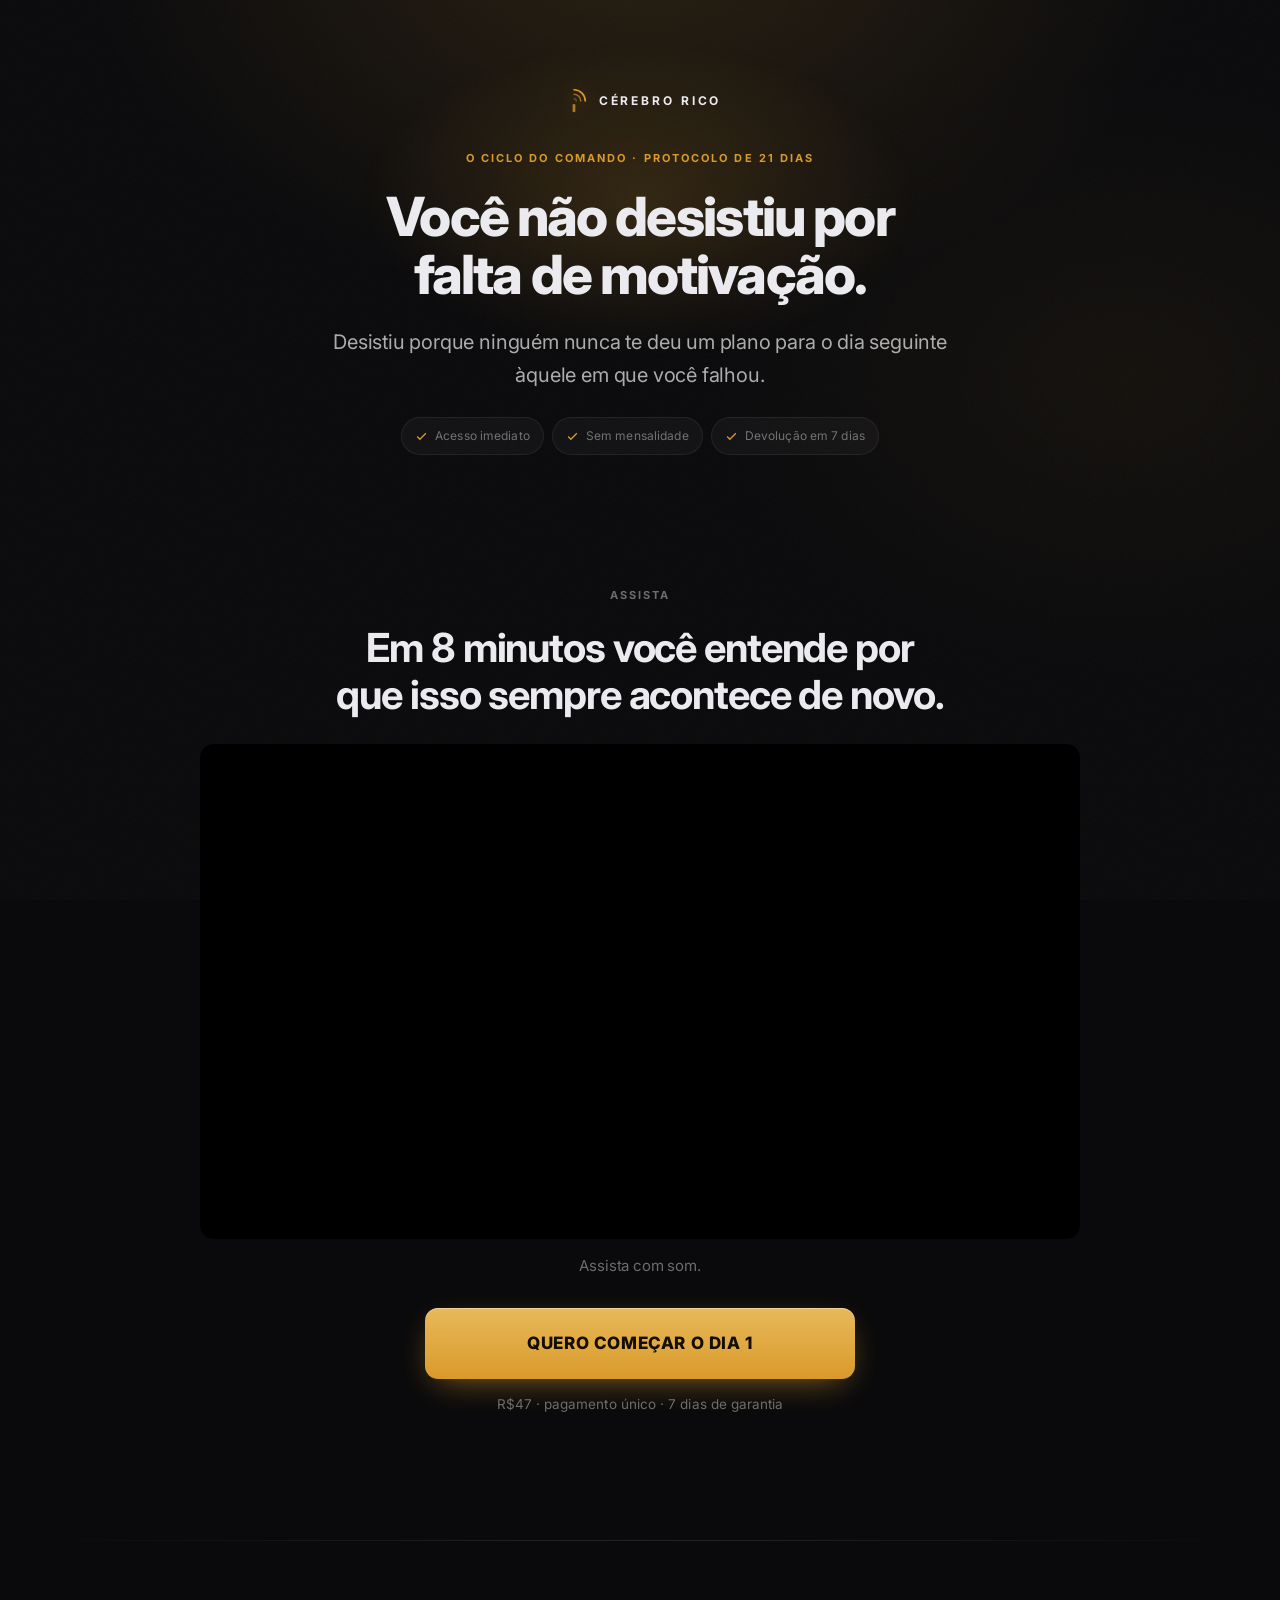
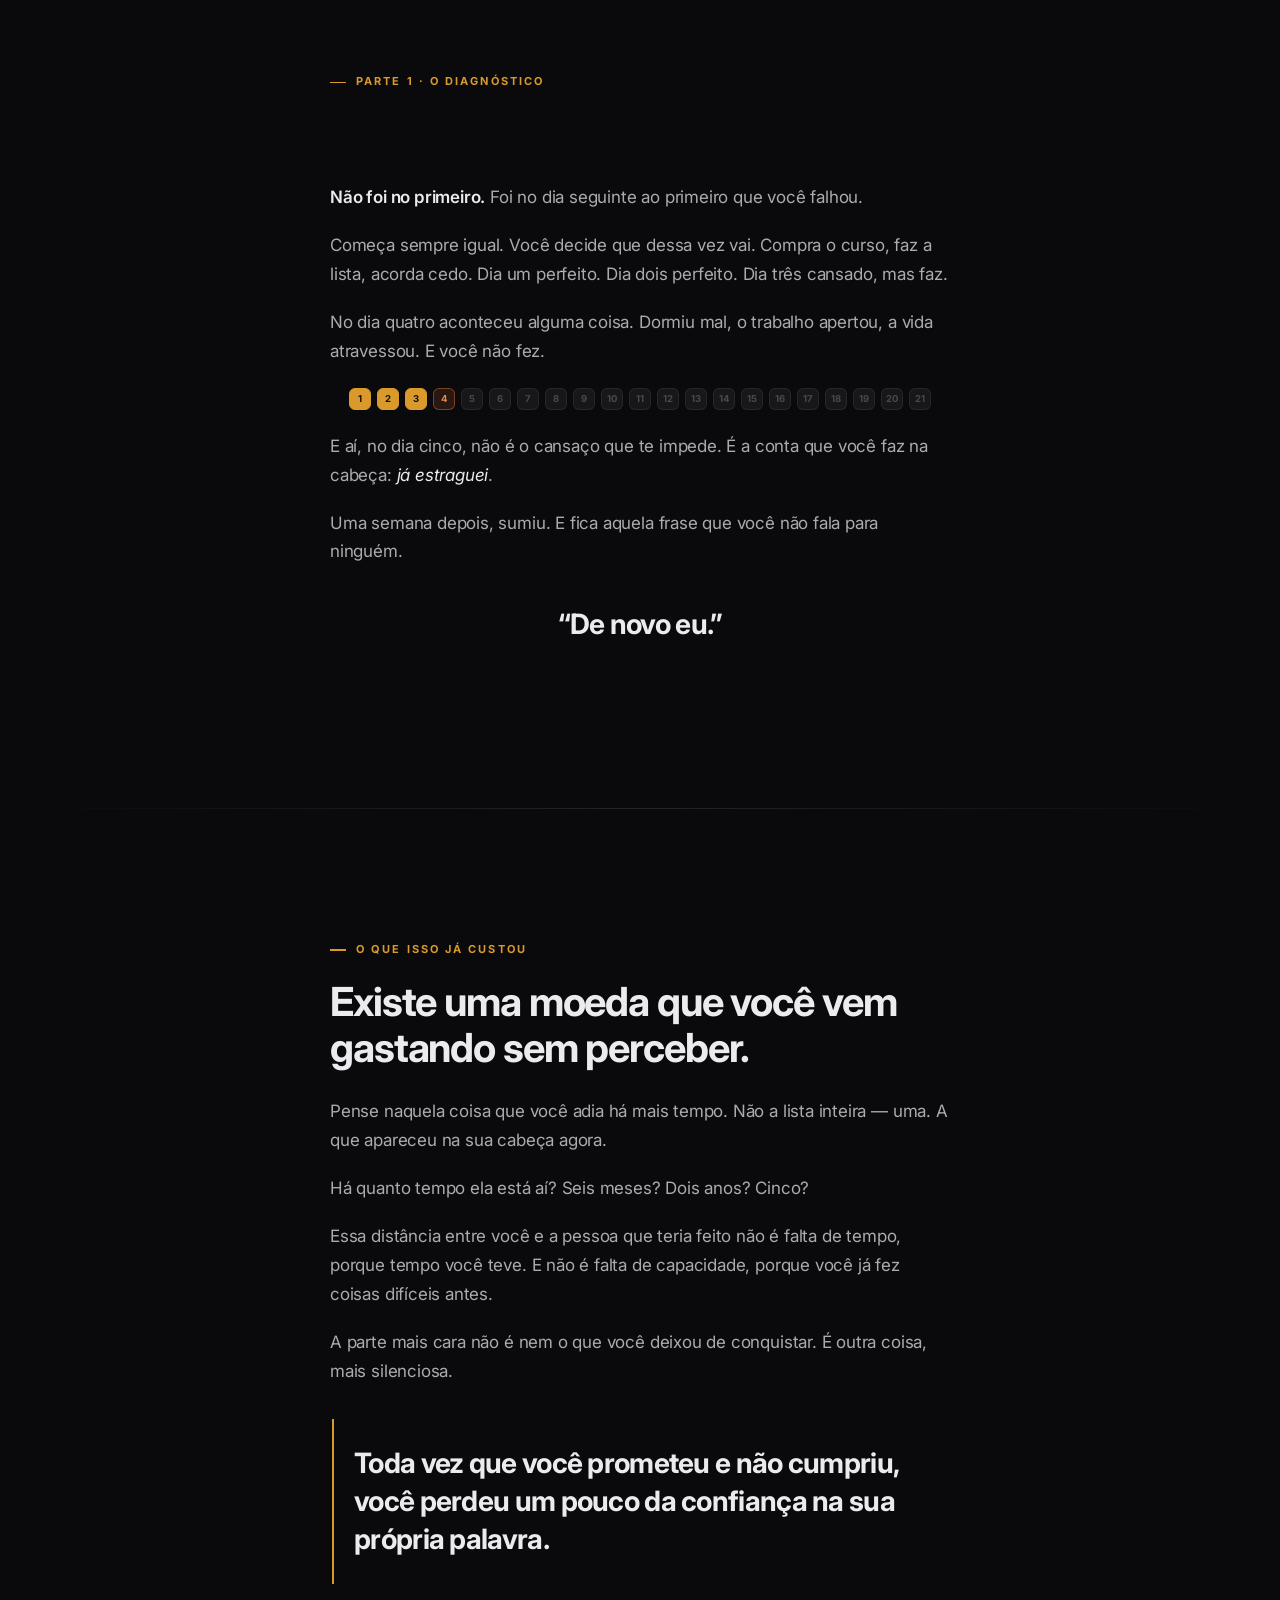
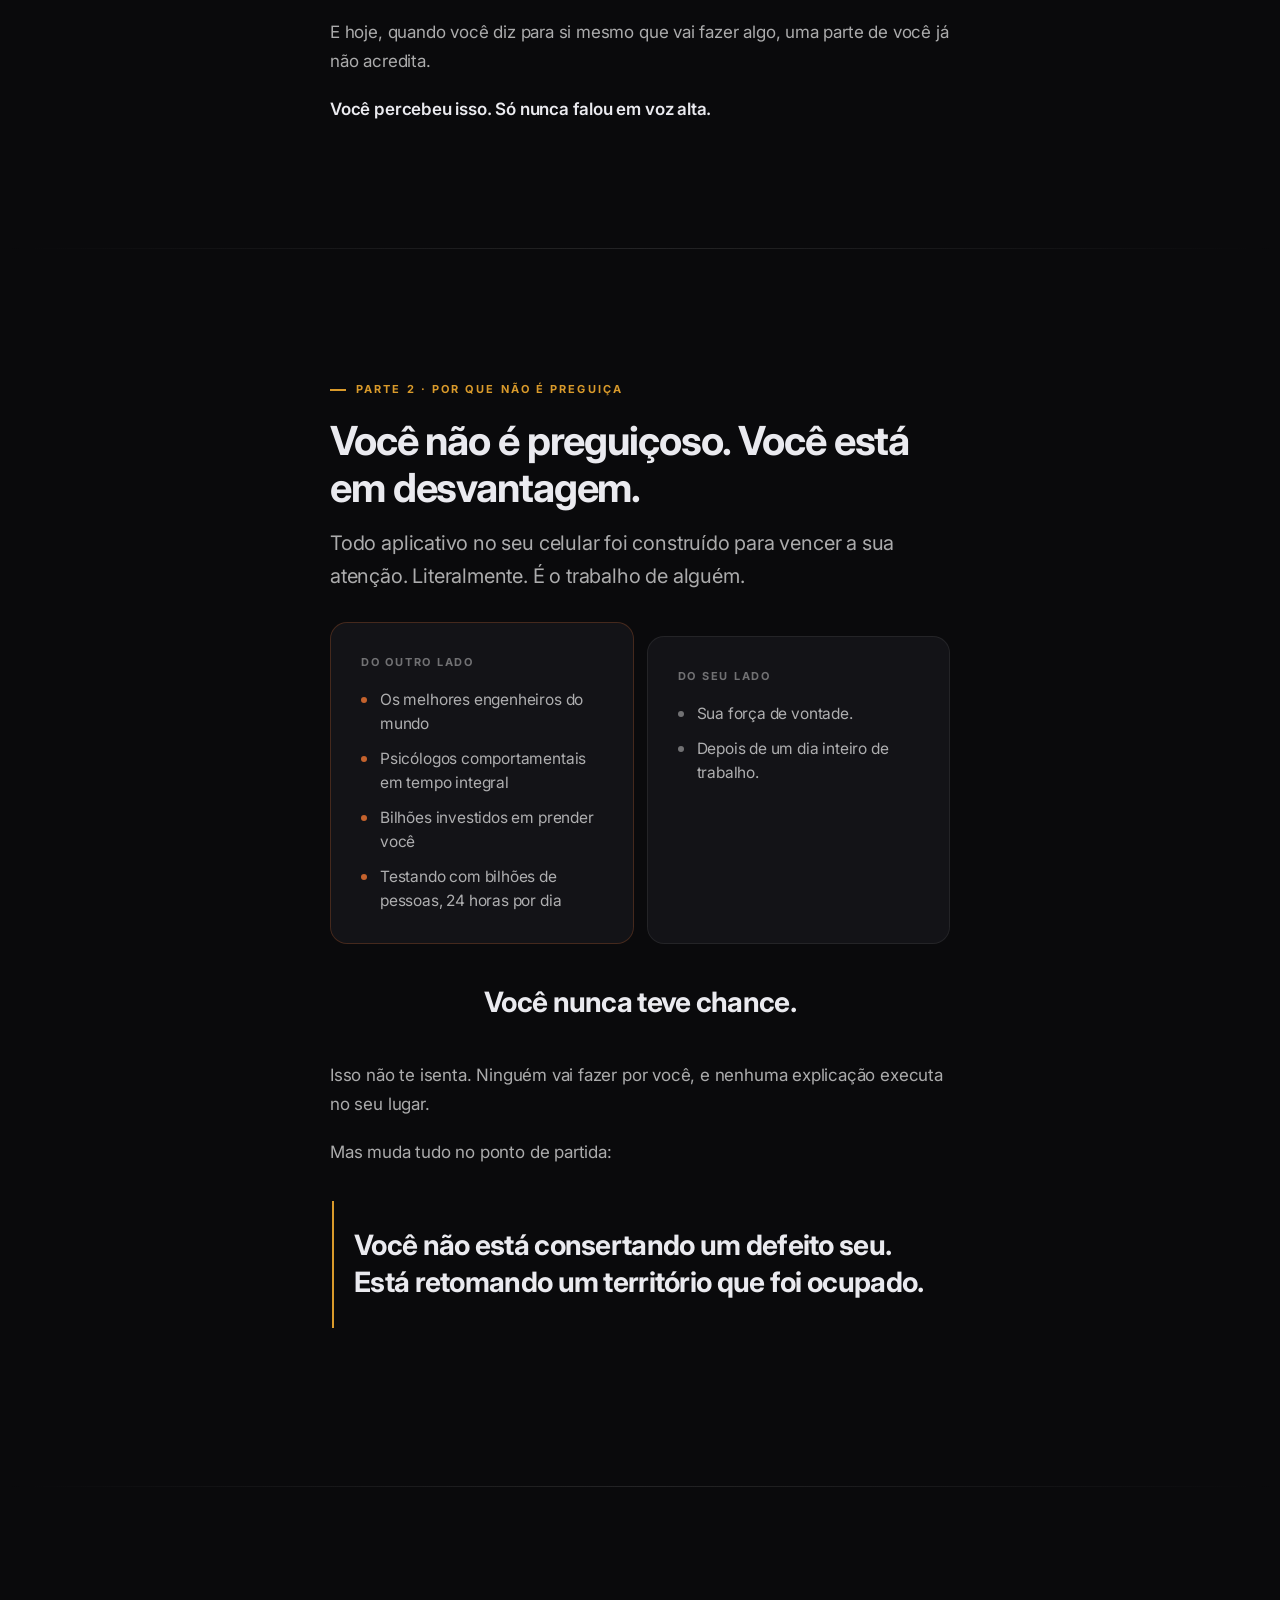
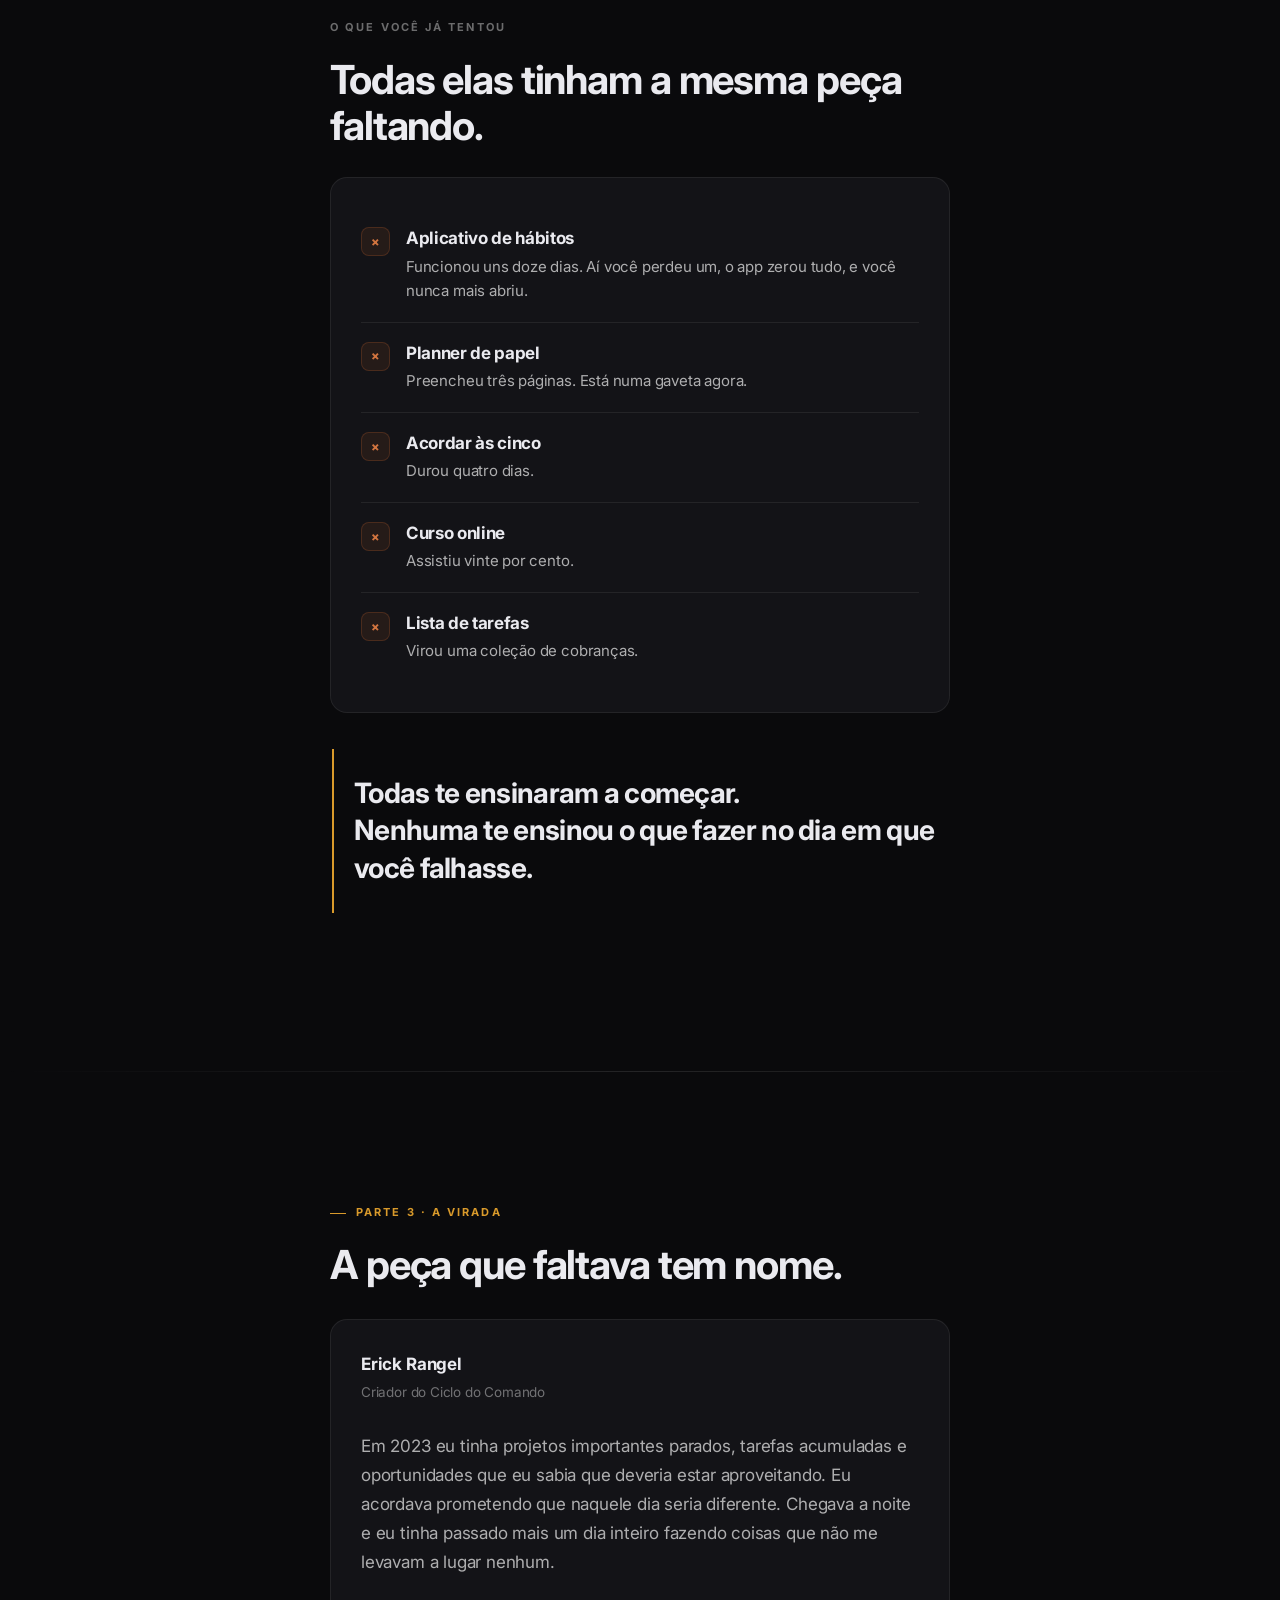
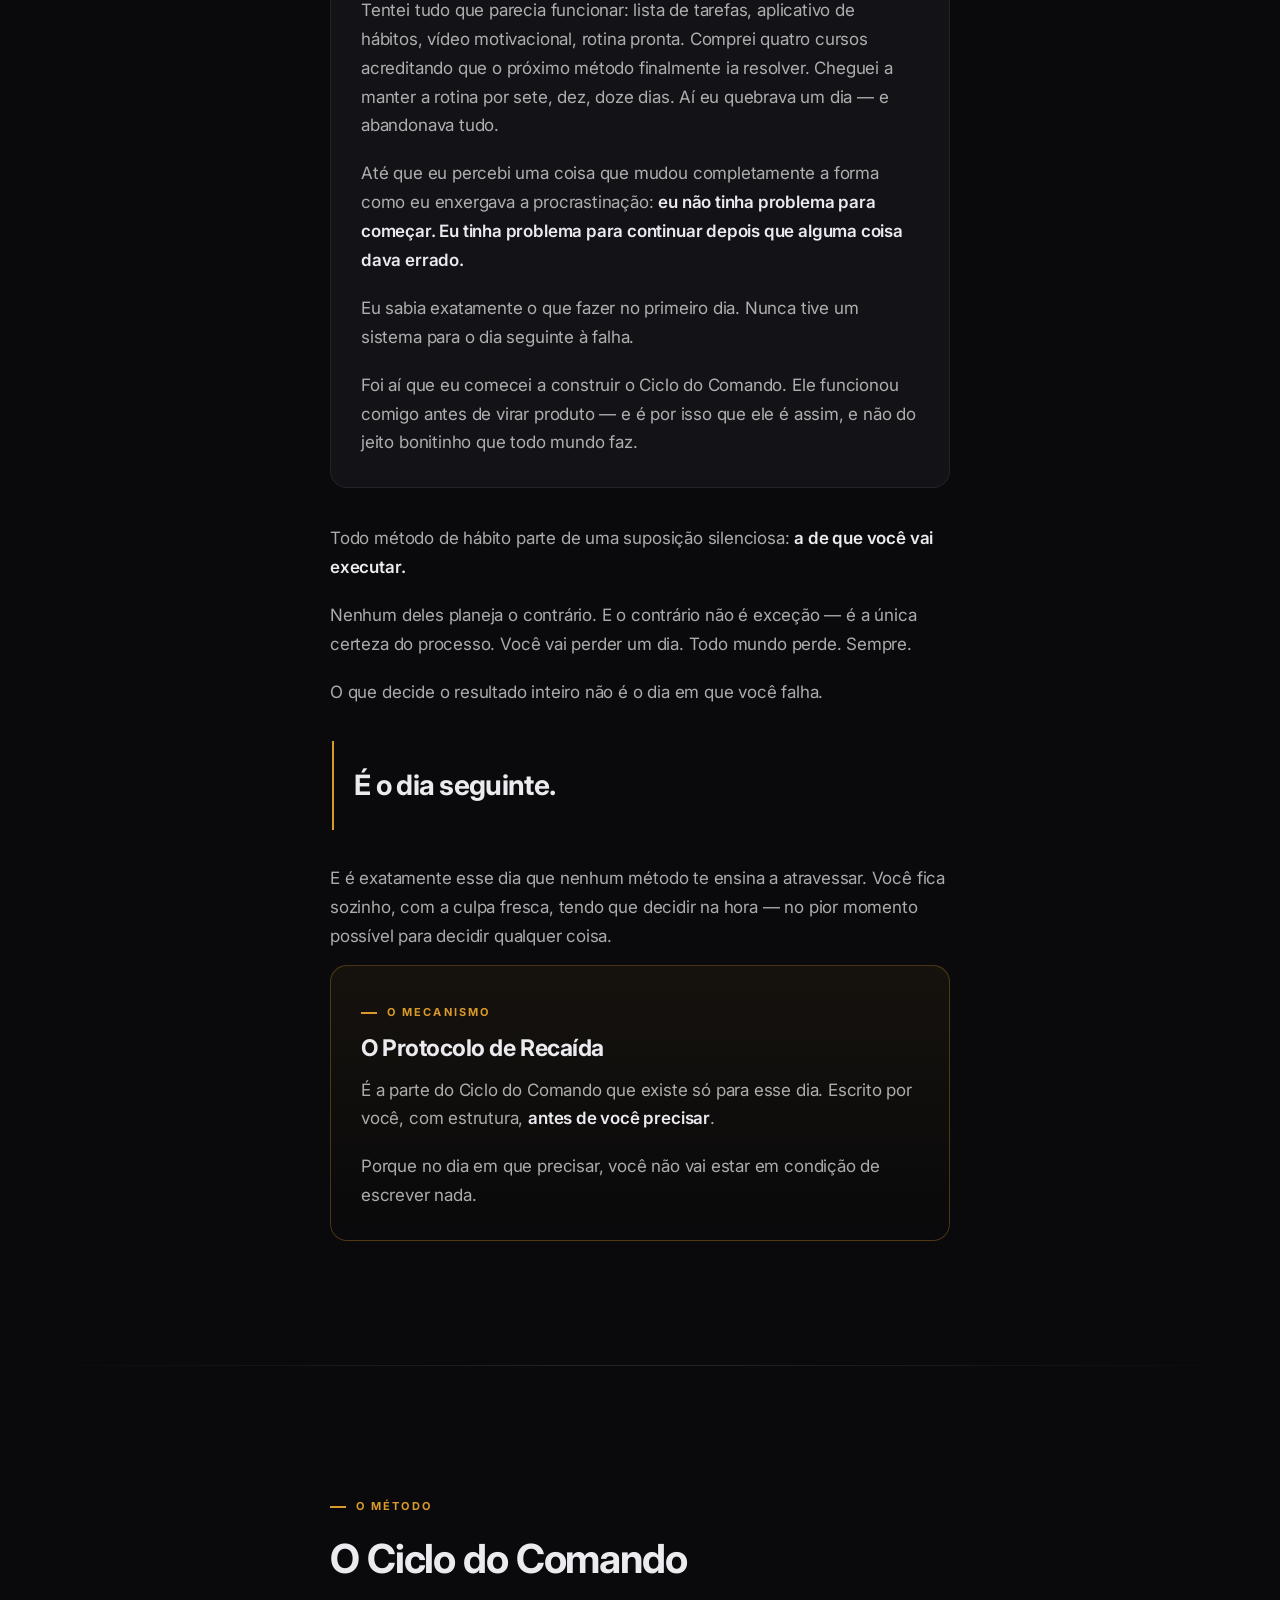
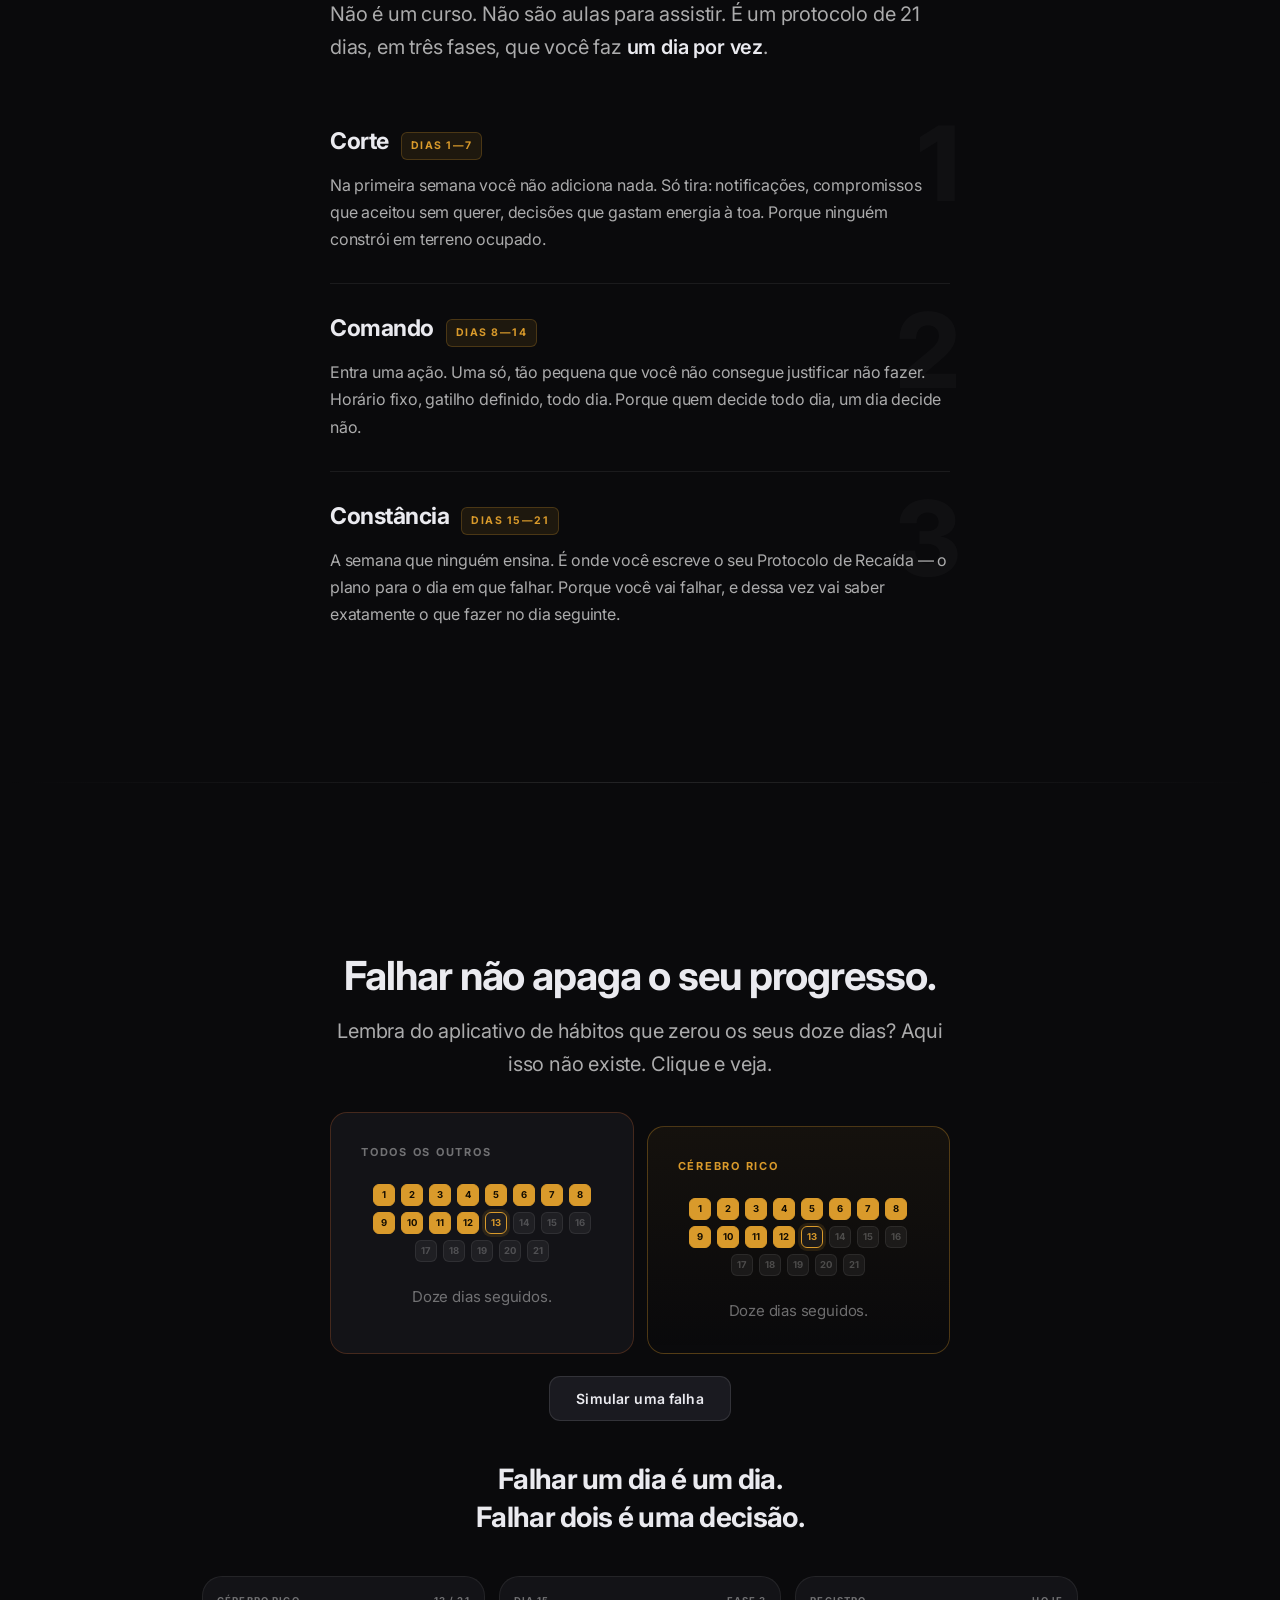
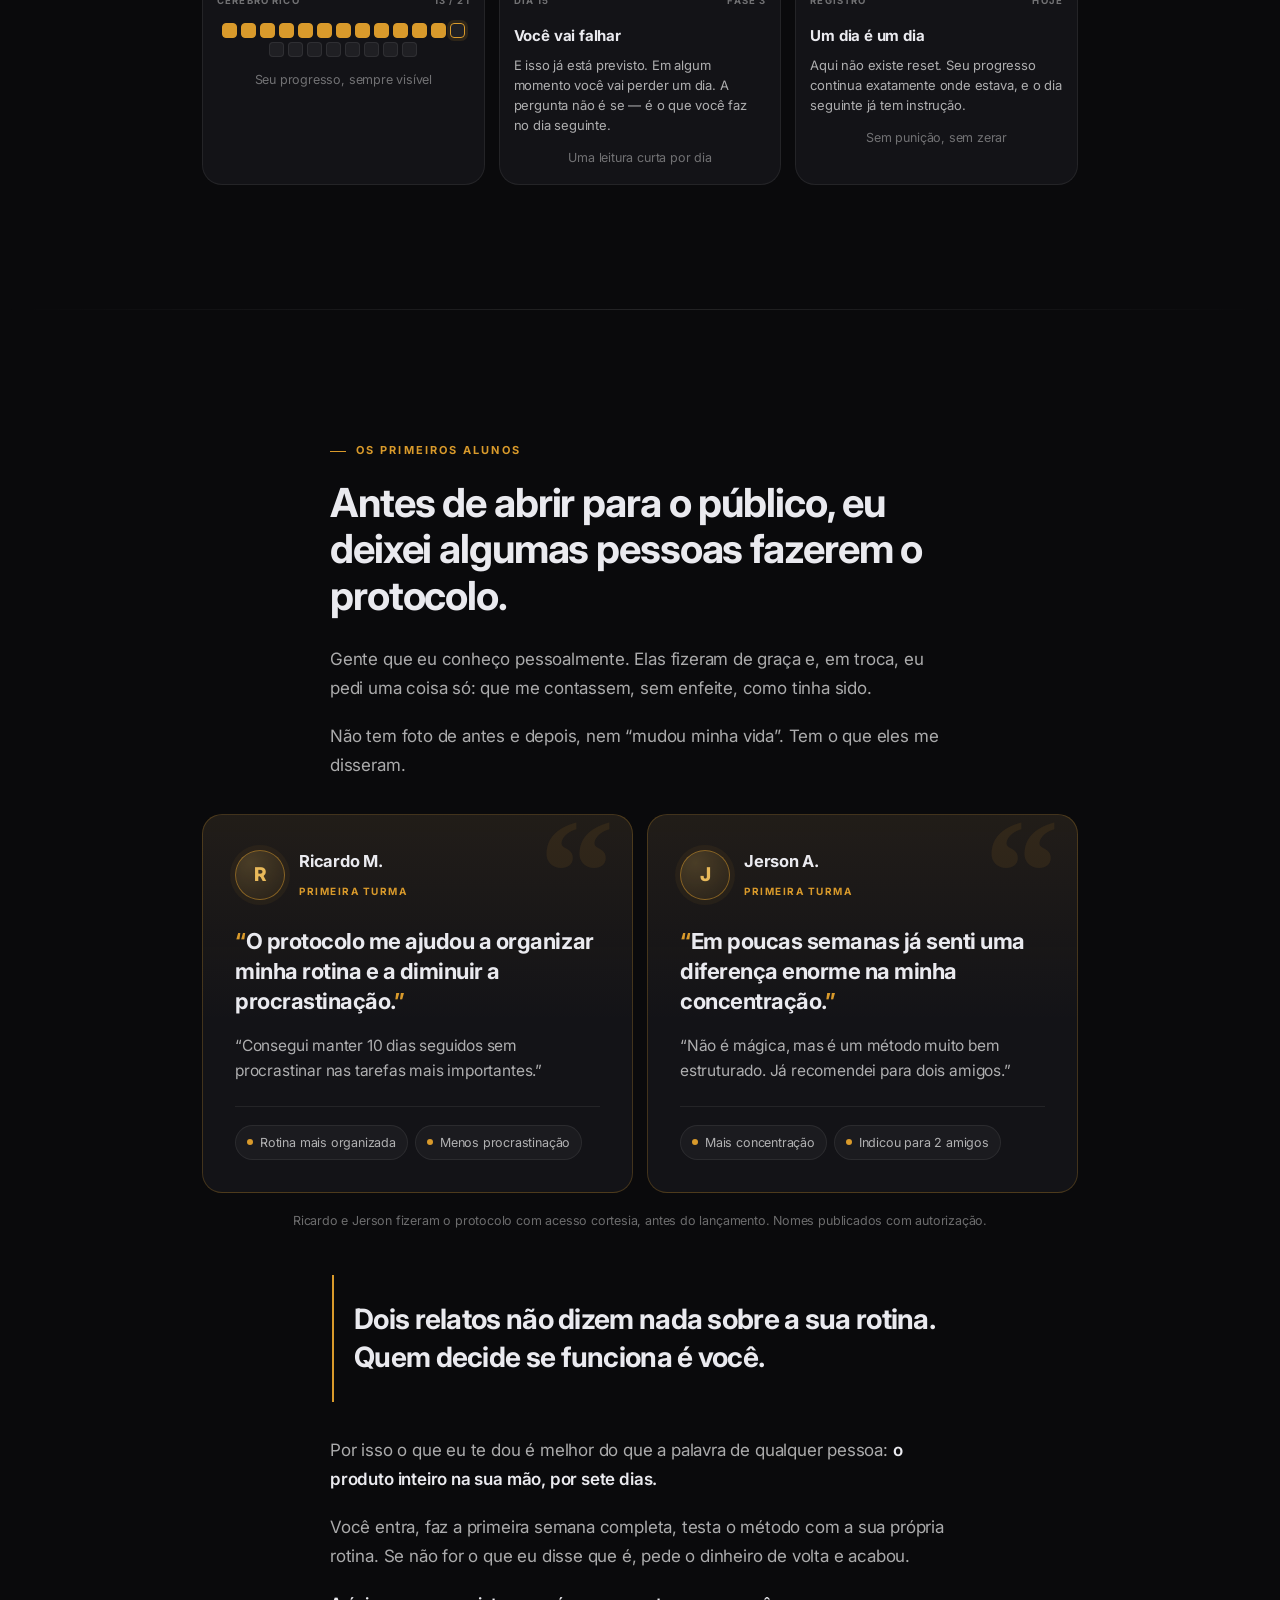
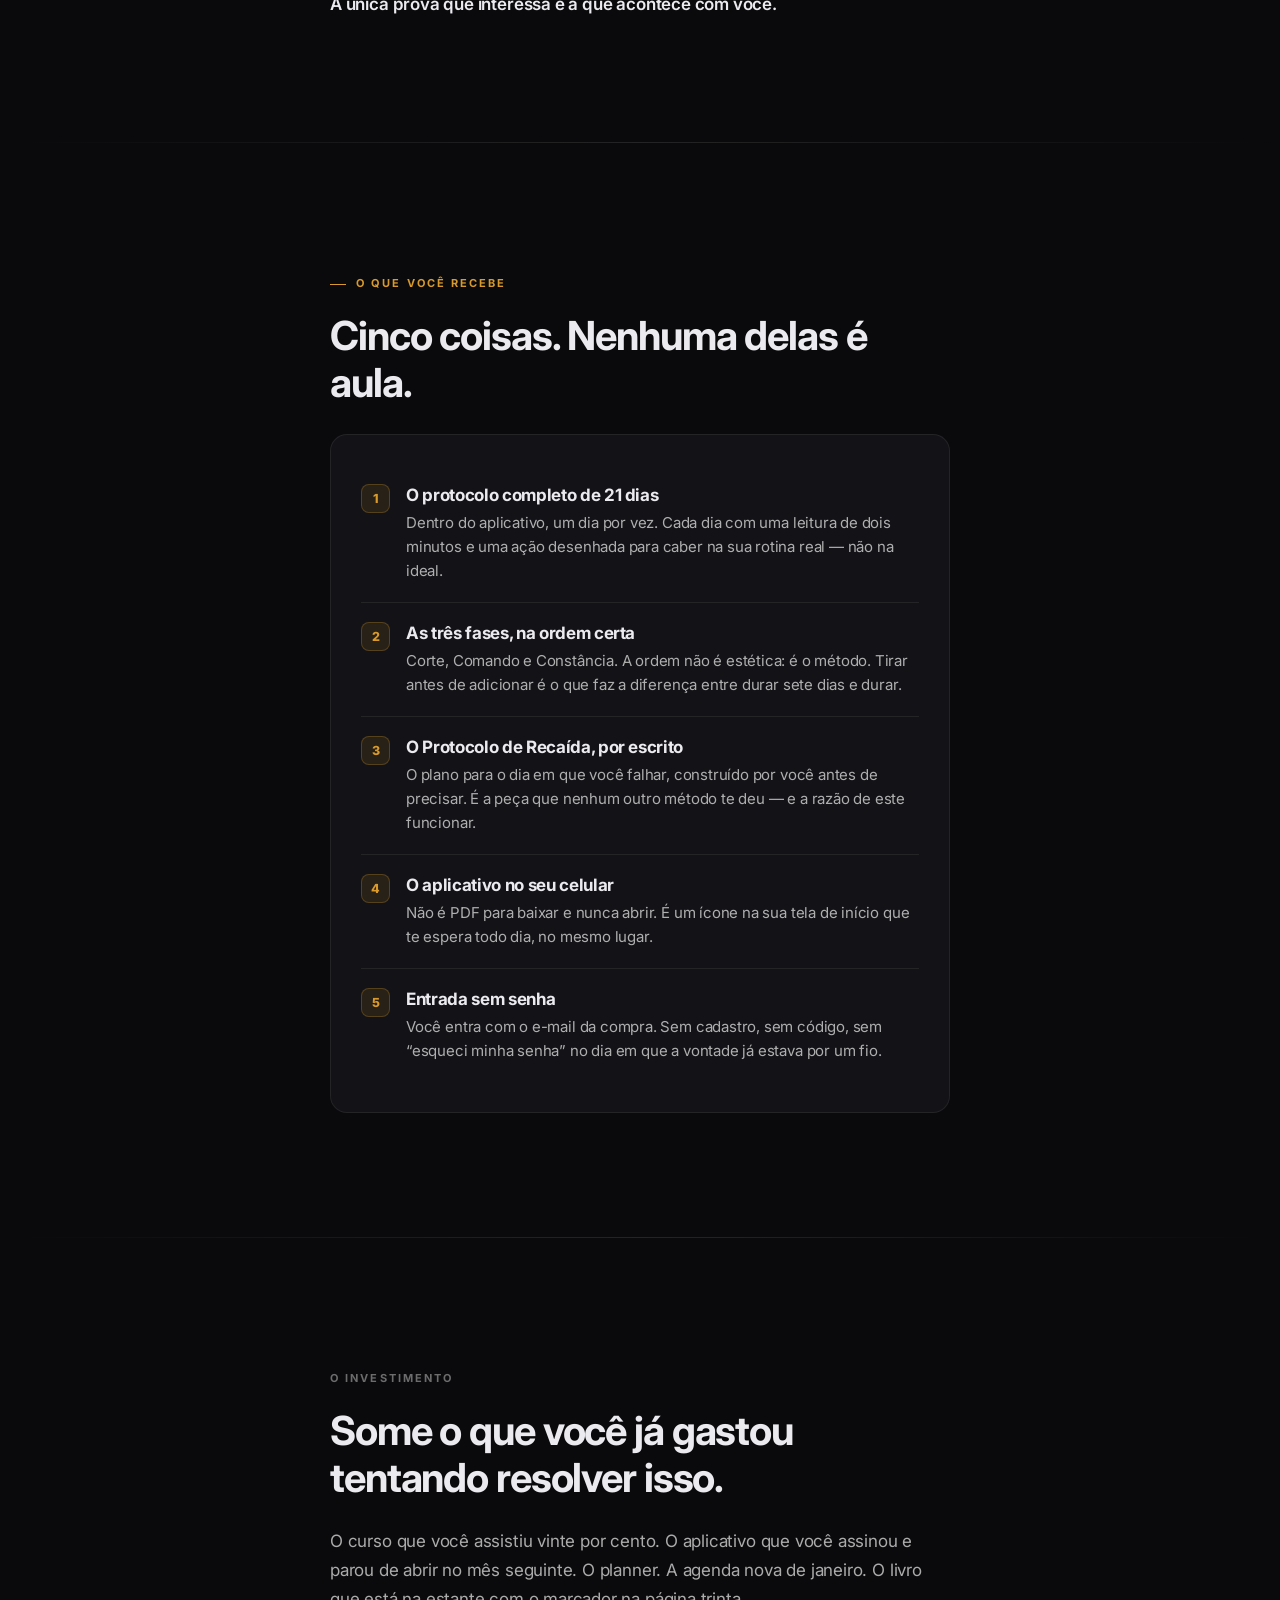
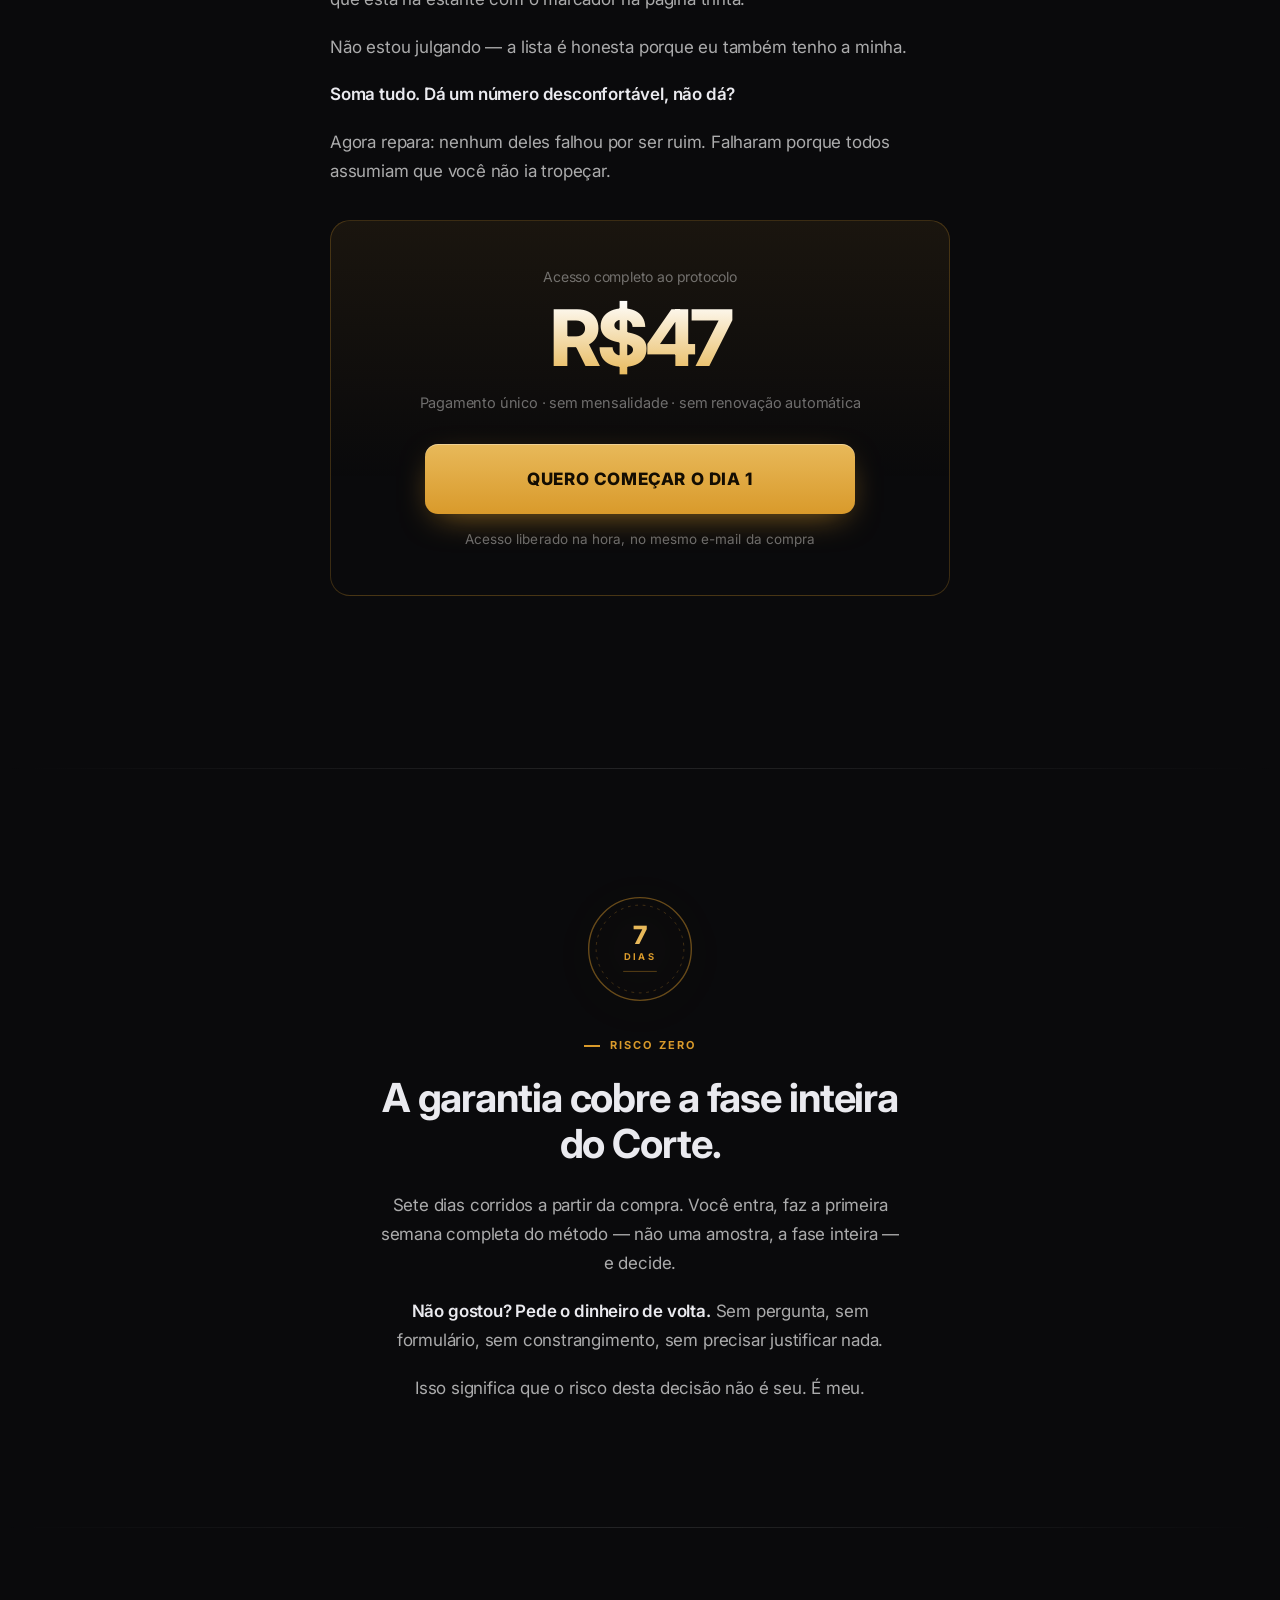
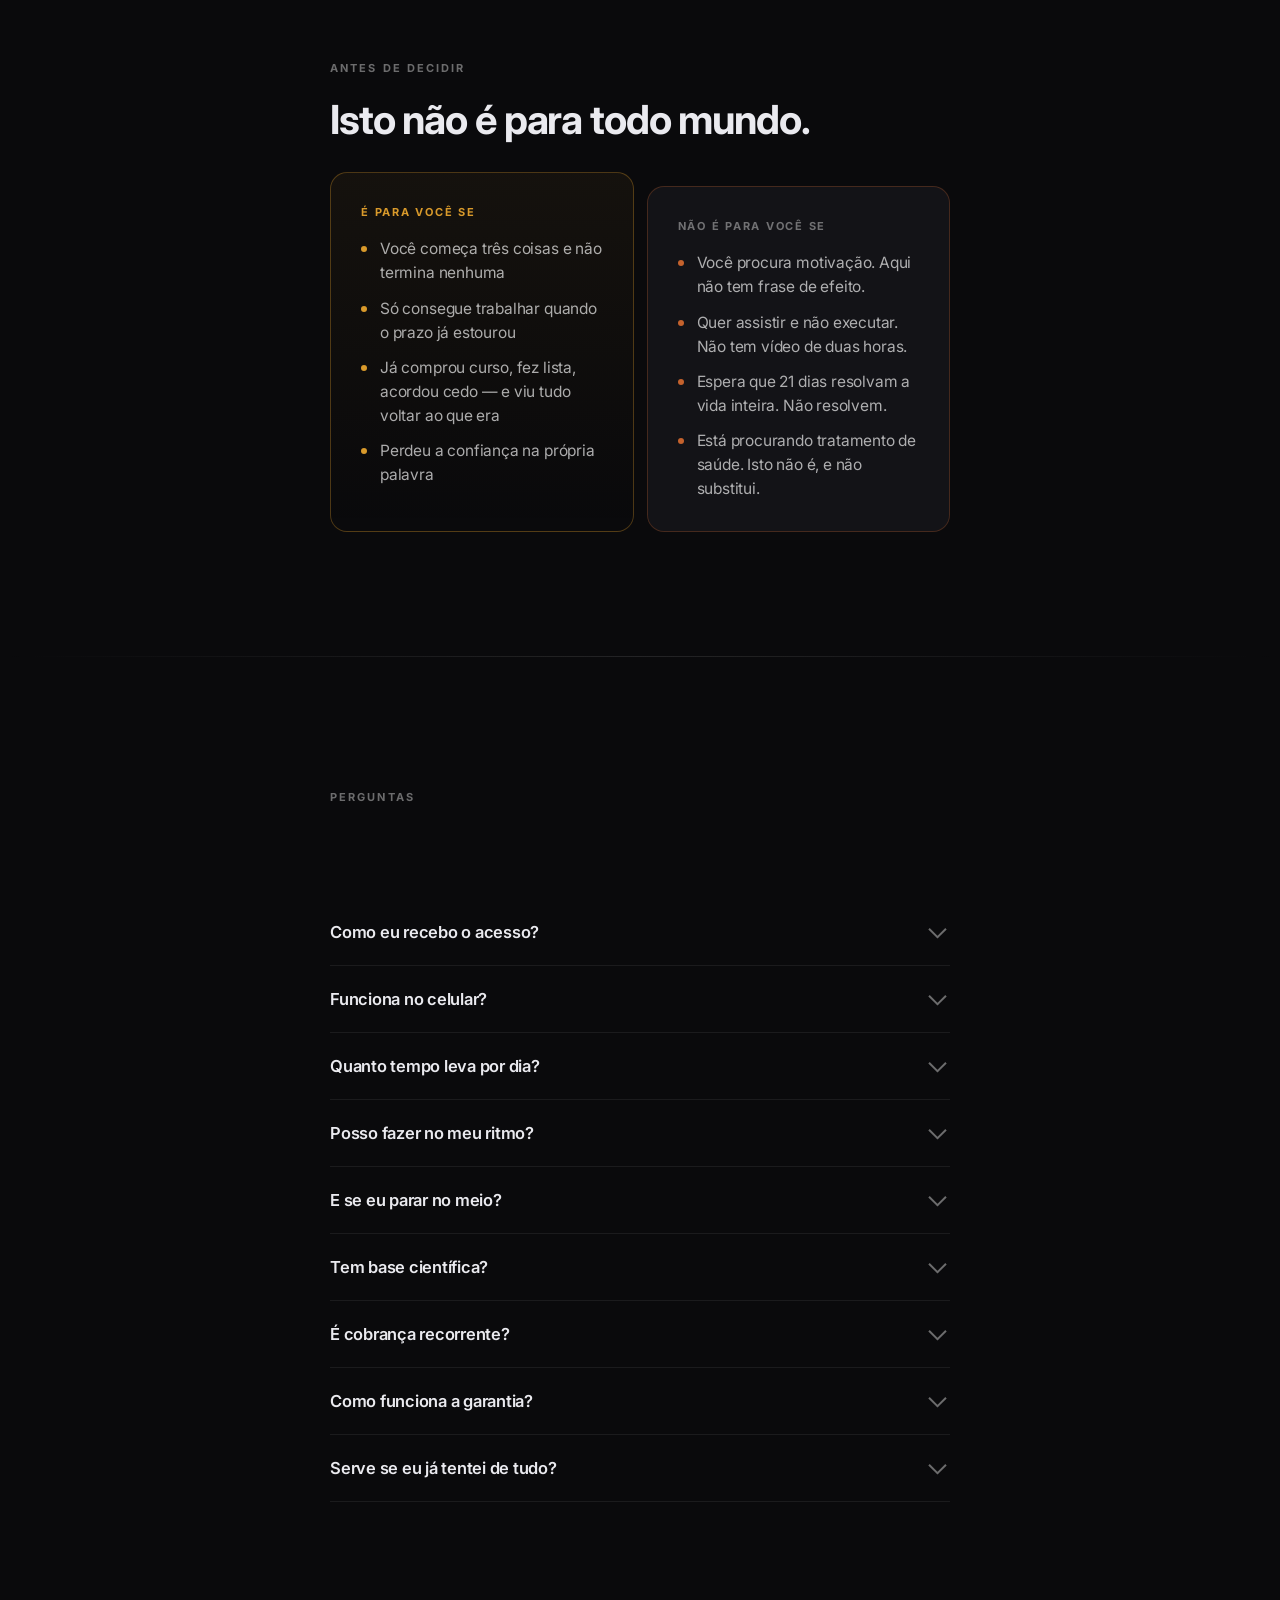
==== commit db3fd1ae: "Página: animações e efeitos - logo se desenha no topo, com luz respirando atrás do título - barra do" ====
--- a/index.html
+++ b/index.html
@@ -327,6 +327,115 @@
   html{scroll-behavior:auto}
 }
 
+/* =========================================================
+   EFEITOS E ANIMAÇÕES
+   ========================================================= */
+
+/* barra de leitura no topo */
+.progresso{
+  position:fixed;top:0;left:0;right:0;height:2px;z-index:80;pointer-events:none;
+  background:linear-gradient(90deg,var(--gold-d),var(--gold),var(--gold-l));
+  transform-origin:0 50%;transform:scaleX(0);
+  box-shadow:0 0 12px rgba(217,154,43,.7);
+}
+
+/* logo se desenhando */
+.marca-simbolo path{stroke-dasharray:1;stroke-dashoffset:1;animation:traca 1.1s cubic-bezier(.65,0,.35,1) forwards}
+.marca-simbolo path:nth-child(2){animation-delay:.18s}
+.marca-simbolo path:nth-child(3){animation-delay:.36s}
+.marca-simbolo rect{transform-origin:20px 35px;transform:scaleY(0);animation:cresce .6s .55s cubic-bezier(.2,.9,.3,1.3) forwards}
+@keyframes traca{to{stroke-dashoffset:0}}
+@keyframes cresce{to{transform:scaleY(1)}}
+.marca-simbolo{filter:drop-shadow(0 0 10px rgba(217,154,43,.45))}
+
+/* luz atrás do título */
+.hero-luz{
+  position:absolute;left:50%;top:40px;width:min(560px,90vw);height:320px;
+  transform:translateX(-50%);pointer-events:none;z-index:-1;
+  background:radial-gradient(closest-side,rgba(217,154,43,.16),transparent);
+  animation:respira 6s ease-in-out infinite;
+}
+@keyframes respira{0%,100%{opacity:.55;transform:translateX(-50%) scale(1)}50%{opacity:1;transform:translateX(-50%) scale(1.08)}}
+
+/* brilho que atravessa os botões */
+.cta::after,.cta-vsl::after{
+  content:"";position:absolute;top:0;left:-70%;width:45%;height:100%;
+  background:linear-gradient(100deg,transparent,rgba(255,255,255,.5),transparent);
+  transform:skewX(-20deg);animation:brilho 3.8s ease-in-out infinite;pointer-events:none;
+}
+@keyframes brilho{0%,62%{left:-70%}100%{left:135%}}
+.cta-vsl{animation:pulsa 2.8s ease-in-out infinite}
+@keyframes pulsa{
+  0%,100%{box-shadow:0 10px 34px -12px rgba(217,154,43,.7),0 0 0 0 rgba(217,154,43,.38),inset 0 1px 0 rgba(255,255,255,.35)}
+  50%{box-shadow:0 14px 42px -10px rgba(217,154,43,.85),0 0 0 9px rgba(217,154,43,0),inset 0 1px 0 rgba(255,255,255,.35)}
+}
+
+/* rótulos com traço dourado */
+.rotulo:not(.rotulo-n){position:relative;padding-left:26px}
+.rotulo:not(.rotulo-n)::before{
+  content:"";position:absolute;left:0;top:50%;width:16px;height:1.5px;background:var(--gold);
+  transform-origin:0 50%;transform:scaleX(0);transition:transform .7s .15s cubic-bezier(.16,1,.3,1);
+}
+div[style*="text-align:center"] > .rotulo:not(.rotulo-n){padding-left:0}
+div[style*="text-align:center"] > .rotulo:not(.rotulo-n)::before{display:none}
+.an.go .rotulo::before{transform:scaleX(1)}
+
+/* frase de impacto: a barra dourada cresce */
+.impacto:not(.centro){border-left-color:transparent;position:relative}
+.impacto:not(.centro)::before{
+  content:"";position:absolute;left:0;top:0;bottom:0;width:2px;background:var(--gold);
+  transform-origin:50% 0;transform:scaleY(0);transition:transform .9s .2s cubic-bezier(.16,1,.3,1);
+}
+.impacto.go::before{transform:scaleY(1)}
+
+/* 21 pontos acendendo em sequência */
+.pontos.an .pt{opacity:0;transform:scale(.4)}
+.pontos.an.go .pt{animation:acende .45s cubic-bezier(.2,.9,.3,1.4) forwards;animation-delay:calc(var(--i,0) * 45ms)}
+@keyframes acende{to{opacity:1;transform:scale(1)}}
+
+/* cartões dos alunos */
+.relato{transition:transform .35s cubic-bezier(.16,1,.3,1),border-color .35s ease,box-shadow .35s ease}
+@media(hover:hover){
+  .relato:hover{transform:translateY(-5px);border-color:rgba(217,154,43,.5);box-shadow:0 24px 60px -28px rgba(217,154,43,.45)}
+}
+.relato::after{
+  content:"";position:absolute;inset:0;pointer-events:none;border-radius:inherit;
+  background:linear-gradient(115deg,transparent 35%,rgba(232,185,90,.13) 50%,transparent 65%);
+  transform:translateX(-110%);
+}
+.relato.go::after{animation:varre 1.5s .5s cubic-bezier(.4,0,.2,1) forwards}
+@keyframes varre{to{transform:translateX(110%)}}
+.relato-avatar{animation:anel 3.2s ease-in-out infinite}
+@keyframes anel{0%,100%{box-shadow:0 0 0 5px rgba(217,154,43,.06)}50%{box-shadow:0 0 0 9px rgba(217,154,43,.0),0 0 18px rgba(217,154,43,.3)}}
+.relato.an .relato-chips span{opacity:0;transform:translateY(8px)}
+.relato.an.go .relato-chips span{animation:sobe .6s cubic-bezier(.16,1,.3,1) forwards}
+.relato.an.go .relato-chips span:nth-child(1){animation-delay:.55s}
+.relato.an.go .relato-chips span:nth-child(2){animation-delay:.7s}
+
+/* caixa de preço respirando */
+.preco-caixa{position:relative;overflow:hidden}
+.preco-caixa::before{
+  content:"";position:absolute;inset:-1px;border-radius:inherit;pointer-events:none;
+  box-shadow:inset 0 0 0 1px rgba(217,154,43,.45),0 0 50px -10px rgba(217,154,43,.4);
+  opacity:0;animation:respira2 4s ease-in-out infinite;
+}
+@keyframes respira2{0%,100%{opacity:.2}50%{opacity:1}}
+
+/* cartões em geral sobem um pouco no hover */
+@media(hover:hover){
+  .card,.tela{transition:transform .3s cubic-bezier(.16,1,.3,1),border-color .3s ease}
+  .tela:hover,.duo .card:hover{transform:translateY(-3px);border-color:var(--line2)}
+}
+
+@media(prefers-reduced-motion:reduce){
+  .marca-simbolo path,.marca-simbolo rect{animation:none!important;stroke-dashoffset:0!important;transform:none!important}
+  .hero-luz,.cta::after,.cta-vsl::after,.cta-vsl,.relato-avatar,.preco-caixa::before,.relato::after{animation:none!important}
+  .cta::after,.cta-vsl::after,.relato::after{display:none}
+  .pontos.an .pt,.relato.an .relato-chips span{opacity:1!important;transform:none!important;animation:none!important}
+  .rotulo::before,.impacto::before{transition:none!important;transform:none!important}
+  .progresso{display:none}
+}
+
 /* ---------- rodapé ---------- */
 .rodape{
   padding:52px 0 64px;text-align:center;color:var(--t3);
@@ -338,17 +447,19 @@
 </head>
 <body>
 <div class="bg-fixo"></div><div class="grain"></div>
+<div class="progresso" id="progresso" aria-hidden="true"></div>
 
 <!-- ============================================================
      1 · HERO
      ============================================================ -->
 <section style="padding-top:clamp(52px,10vw,86px)">
+  <div class="hero-luz" aria-hidden="true"></div>
   <div class="wrap">
     <div class="marca an d1">
       <svg class="marca-simbolo" viewBox="0 0 40 40" fill="none" aria-hidden="true">
-        <path d="M20 5 A15 15 0 0 1 35 20" stroke="#d99a2b" stroke-width="2.2" stroke-linecap="round"/>
-        <path d="M20 11 A9 9 0 0 1 29 20" stroke="#d99a2b" stroke-width="2.2" stroke-linecap="round" opacity=".62"/>
-        <path d="M20 17 A3 3 0 0 1 23 20" stroke="#d99a2b" stroke-width="2.2" stroke-linecap="round" opacity=".34"/>
+        <path pathLength="1" d="M20 5 A15 15 0 0 1 35 20" stroke="#d99a2b" stroke-width="2.2" stroke-linecap="round"/>
+        <path pathLength="1" d="M20 11 A9 9 0 0 1 29 20" stroke="#d99a2b" stroke-width="2.2" stroke-linecap="round" opacity=".62"/>
+        <path pathLength="1" d="M20 17 A3 3 0 0 1 23 20" stroke="#d99a2b" stroke-width="2.2" stroke-linecap="round" opacity=".34"/>
         <rect x="18.6" y="24" width="2.8" height="11" rx="1.4" fill="#d99a2b"/>
       </svg>
       <span class="marca-nome">Cérebro Rico</span>
@@ -934,6 +1045,7 @@
     if(cfg.falhou&&cfg.falhou.indexOf(i)>-1) d.className+=" falhou";
     if(cfg.hoje===i) d.className+=" hoje";
     d.textContent=i;
+    d.style.setProperty("--i",i-1);
     el.appendChild(d);
   }
 }
@@ -1018,6 +1130,25 @@
   for(var j=0;j<itens.length;j++) obs.observe(itens[j]);
 })();
 
+/* =========================================================
+   BARRA DE LEITURA
+   ========================================================= */
+(function(){
+  var b=document.getElementById("progresso");
+  if(!b) return;
+  var pendente=false;
+  function atualiza(){
+    pendente=false;
+    var max=document.documentElement.scrollHeight-window.innerHeight;
+    var p=max>0?Math.min(1,Math.max(0,window.scrollY/max)):0;
+    b.style.transform="scaleX("+p+")";
+  }
+  window.addEventListener("scroll",function(){
+    if(!pendente){pendente=true;requestAnimationFrame(atualiza);}
+  },{passive:true});
+  atualiza();
+})();
+
 </script>
 </body>
 </html>
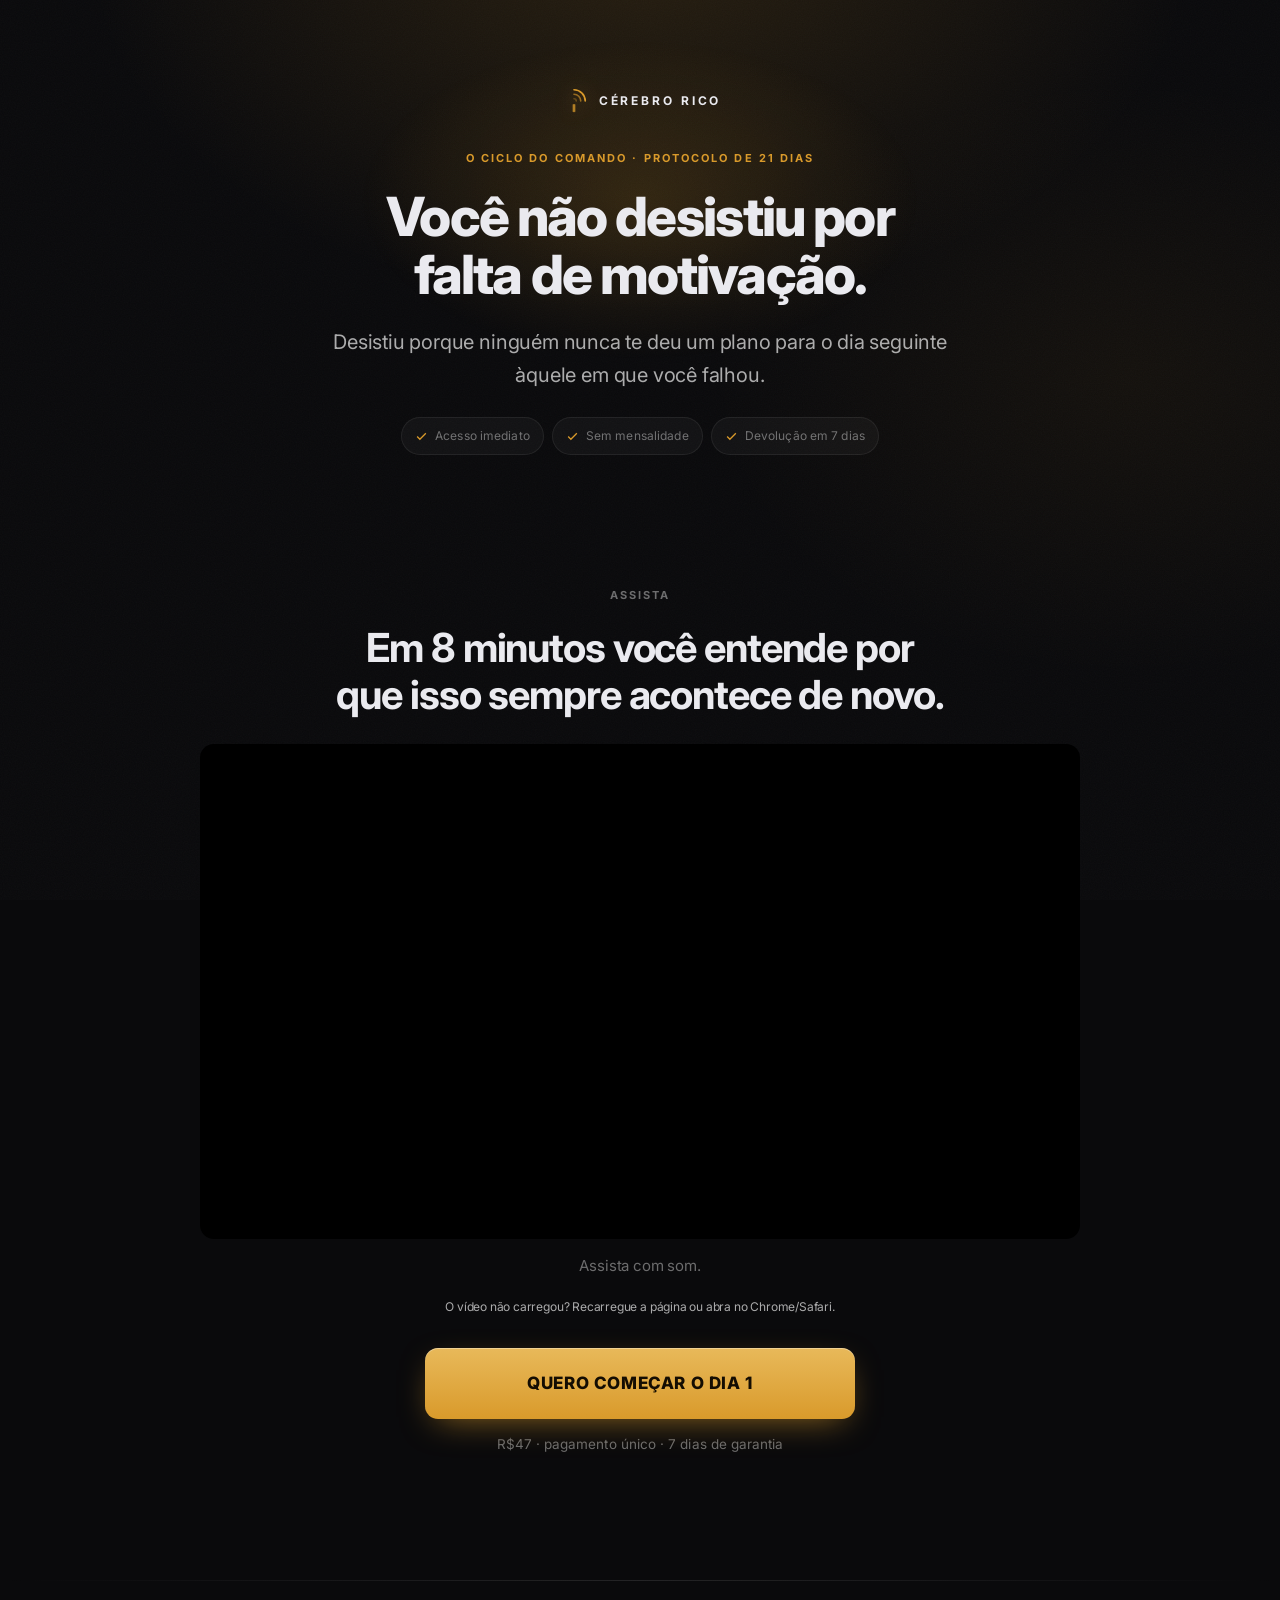
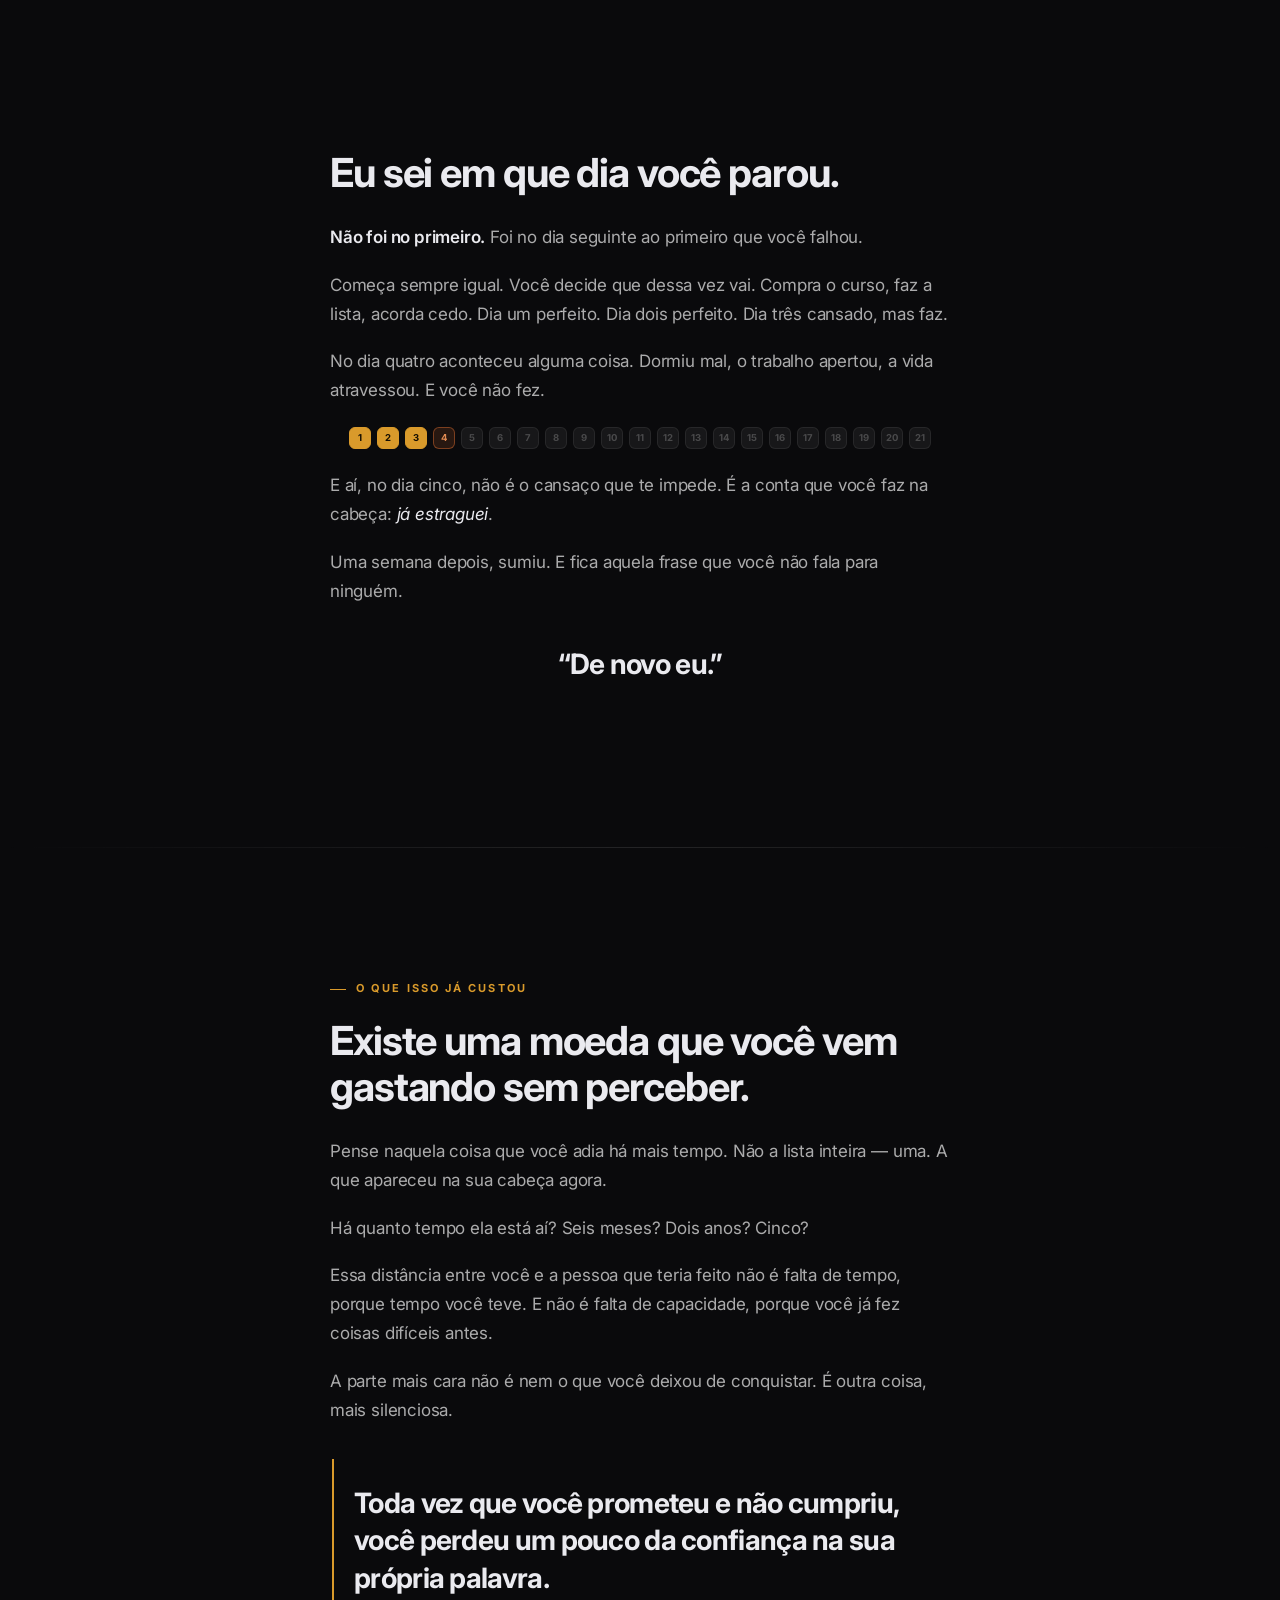
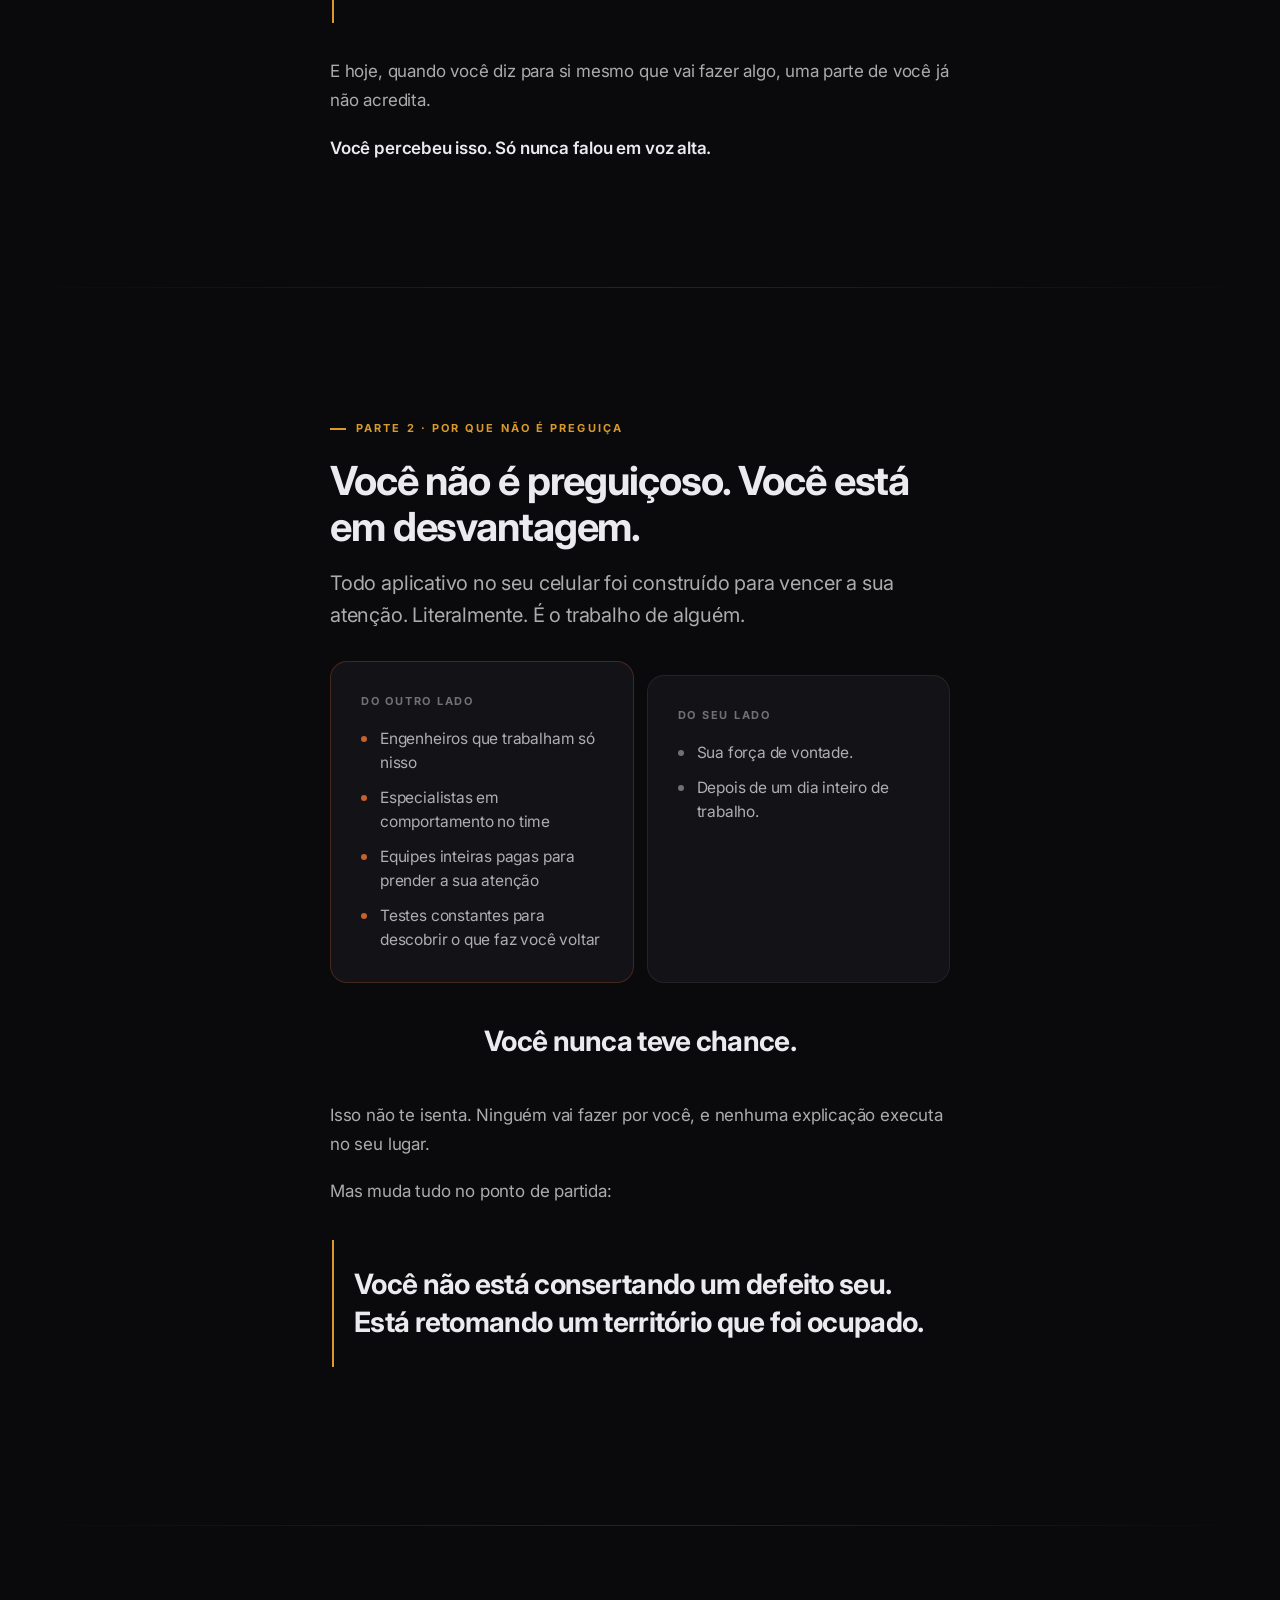
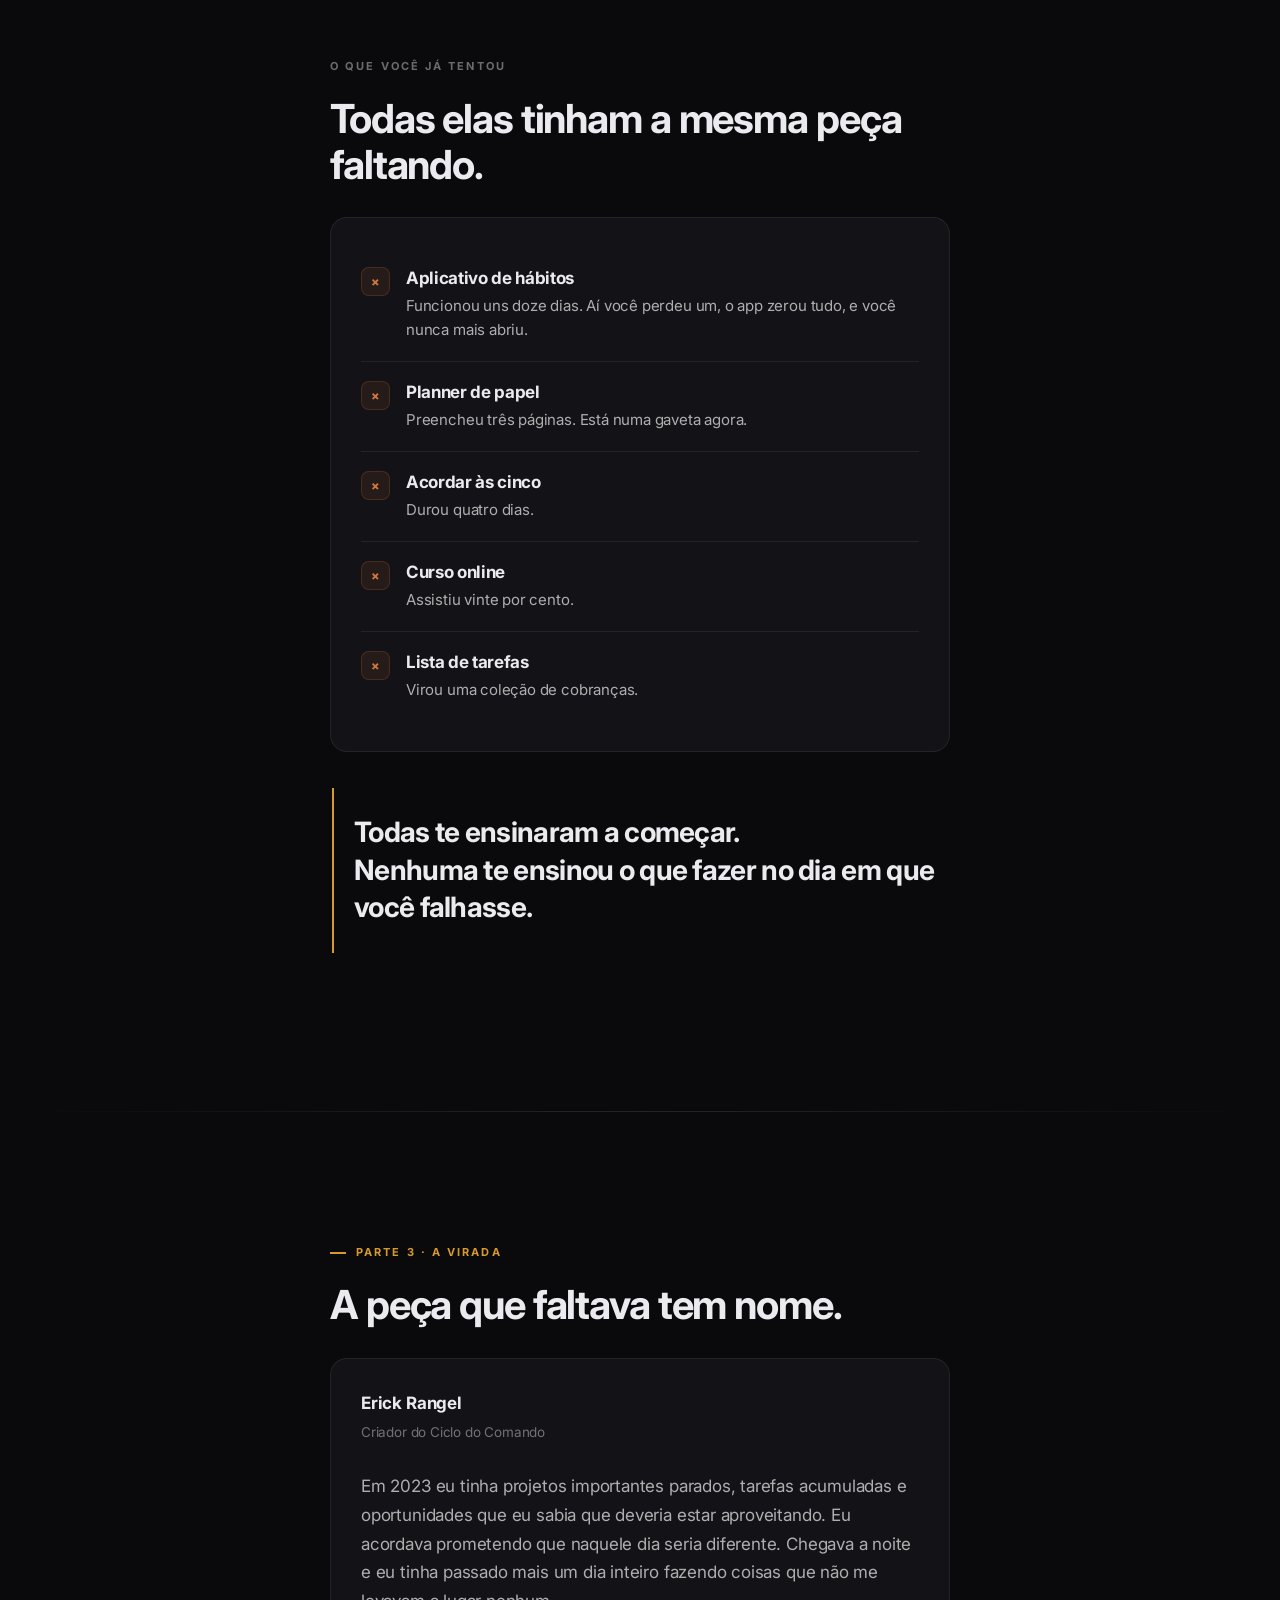
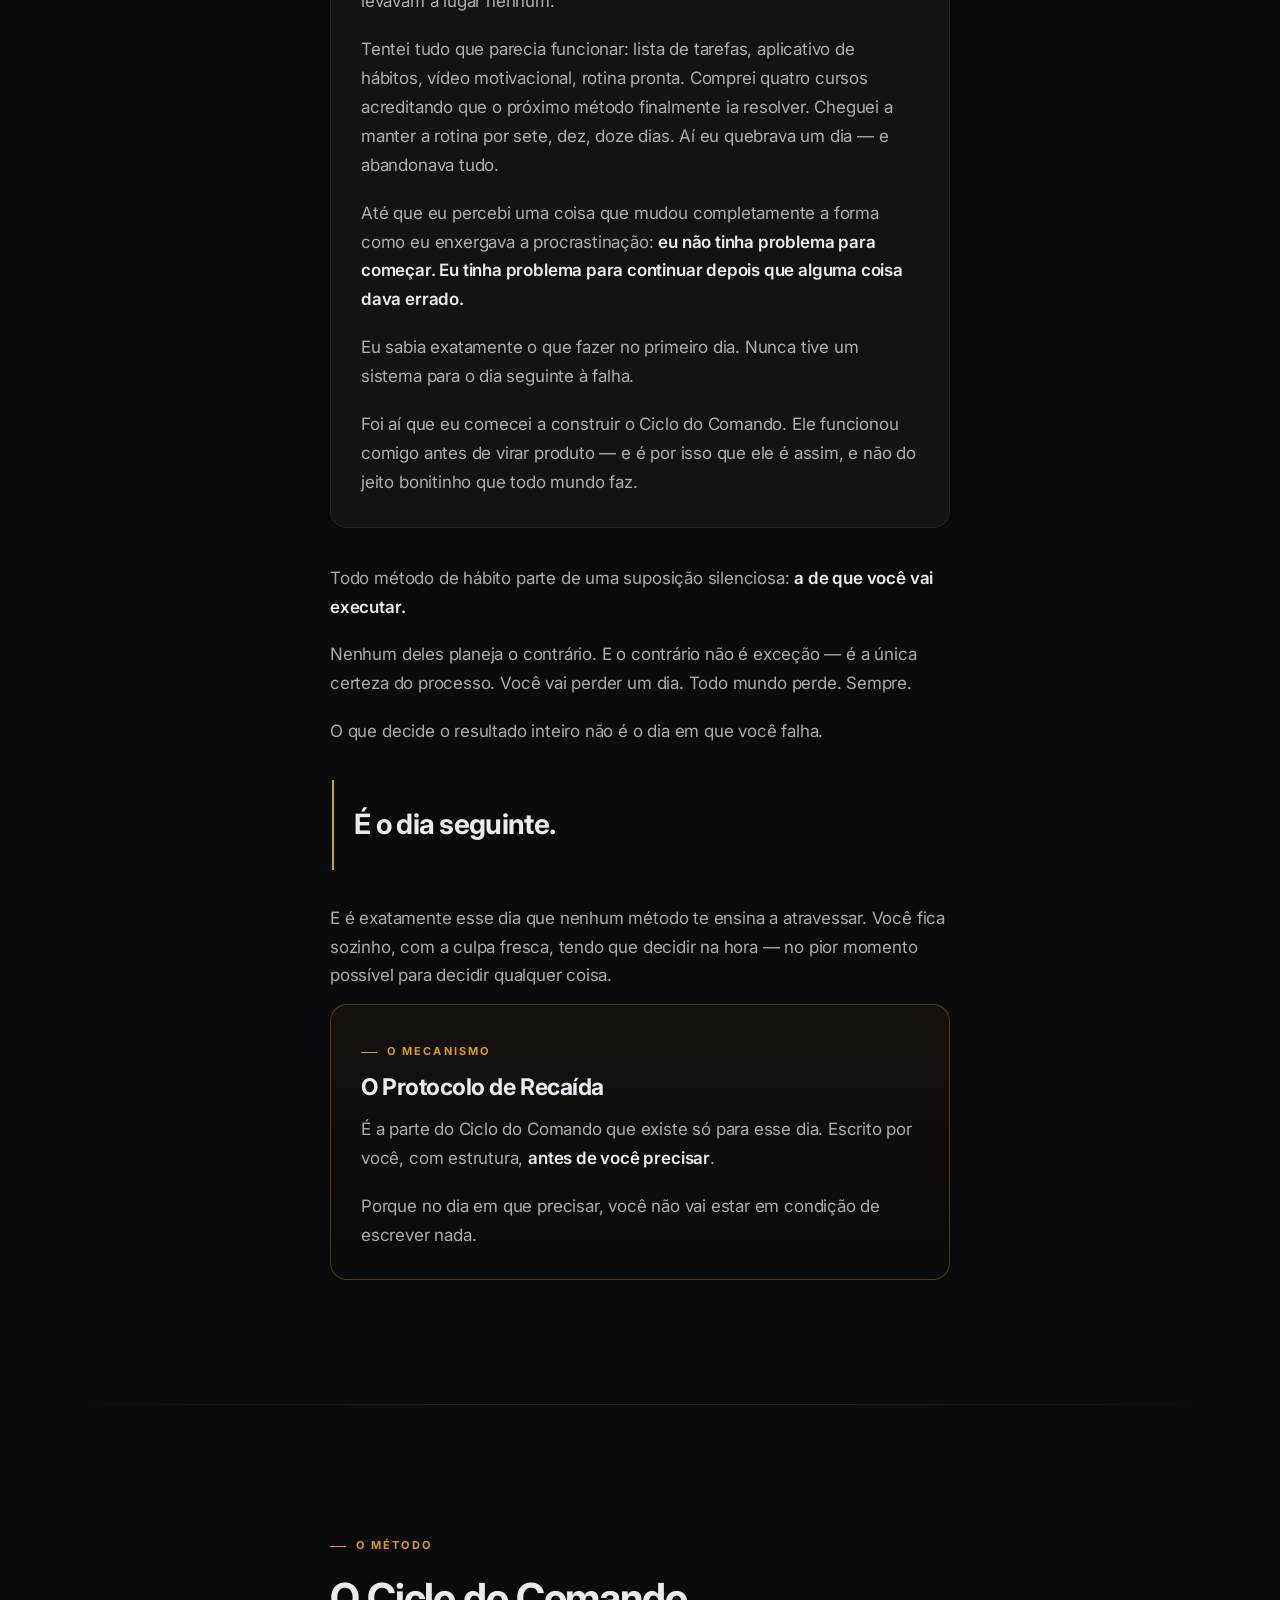
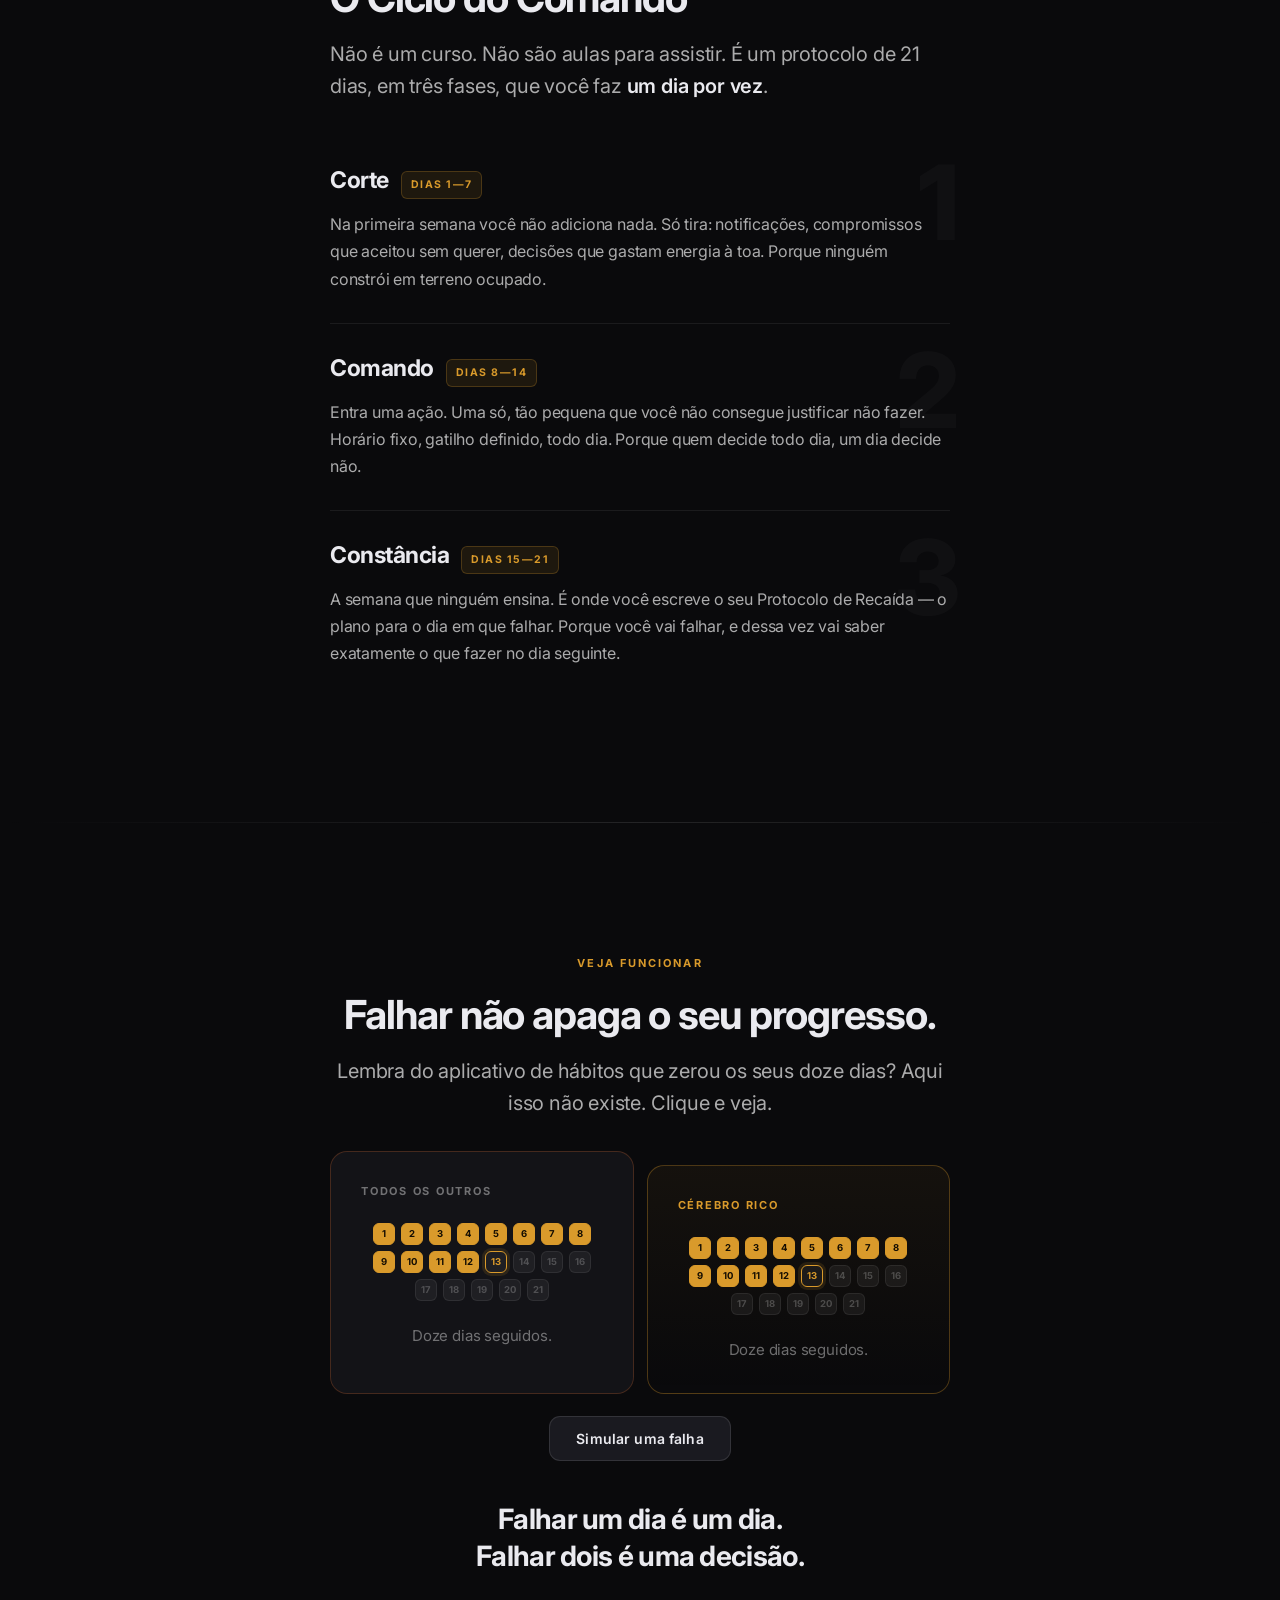
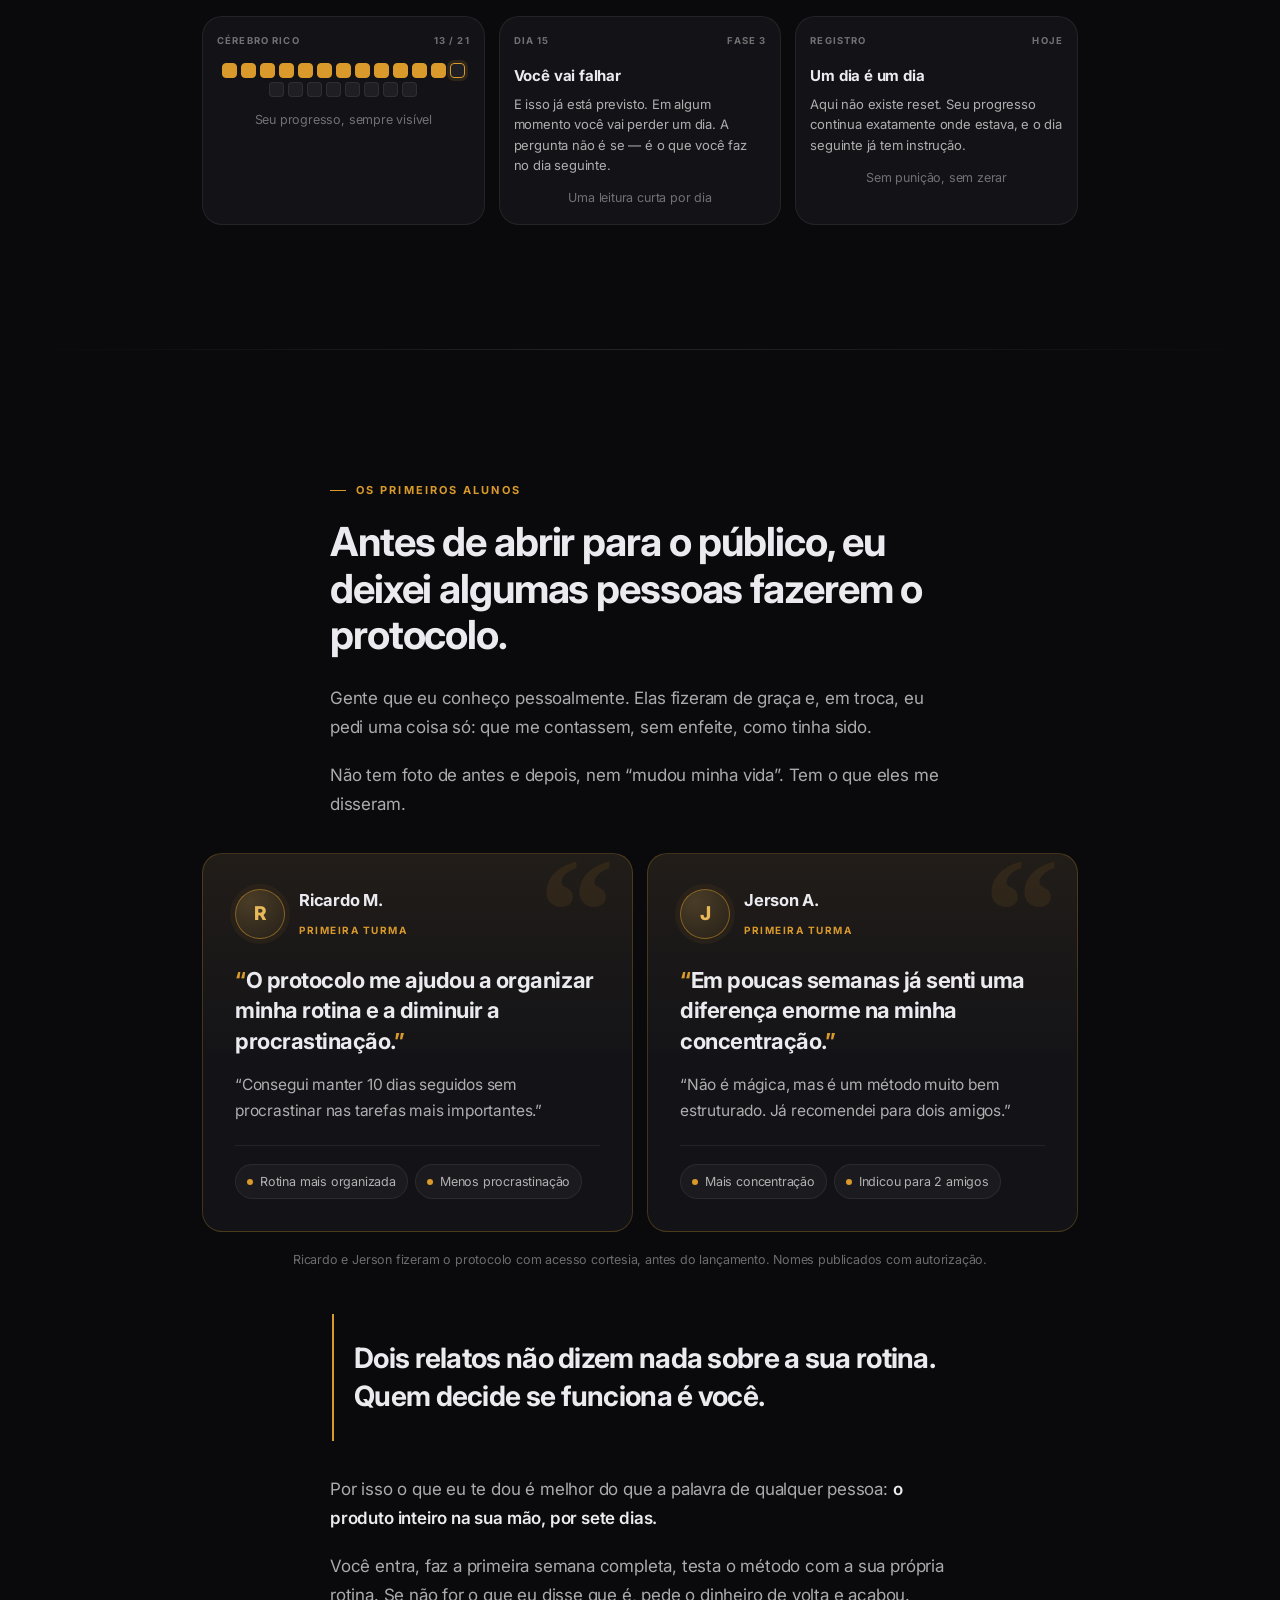
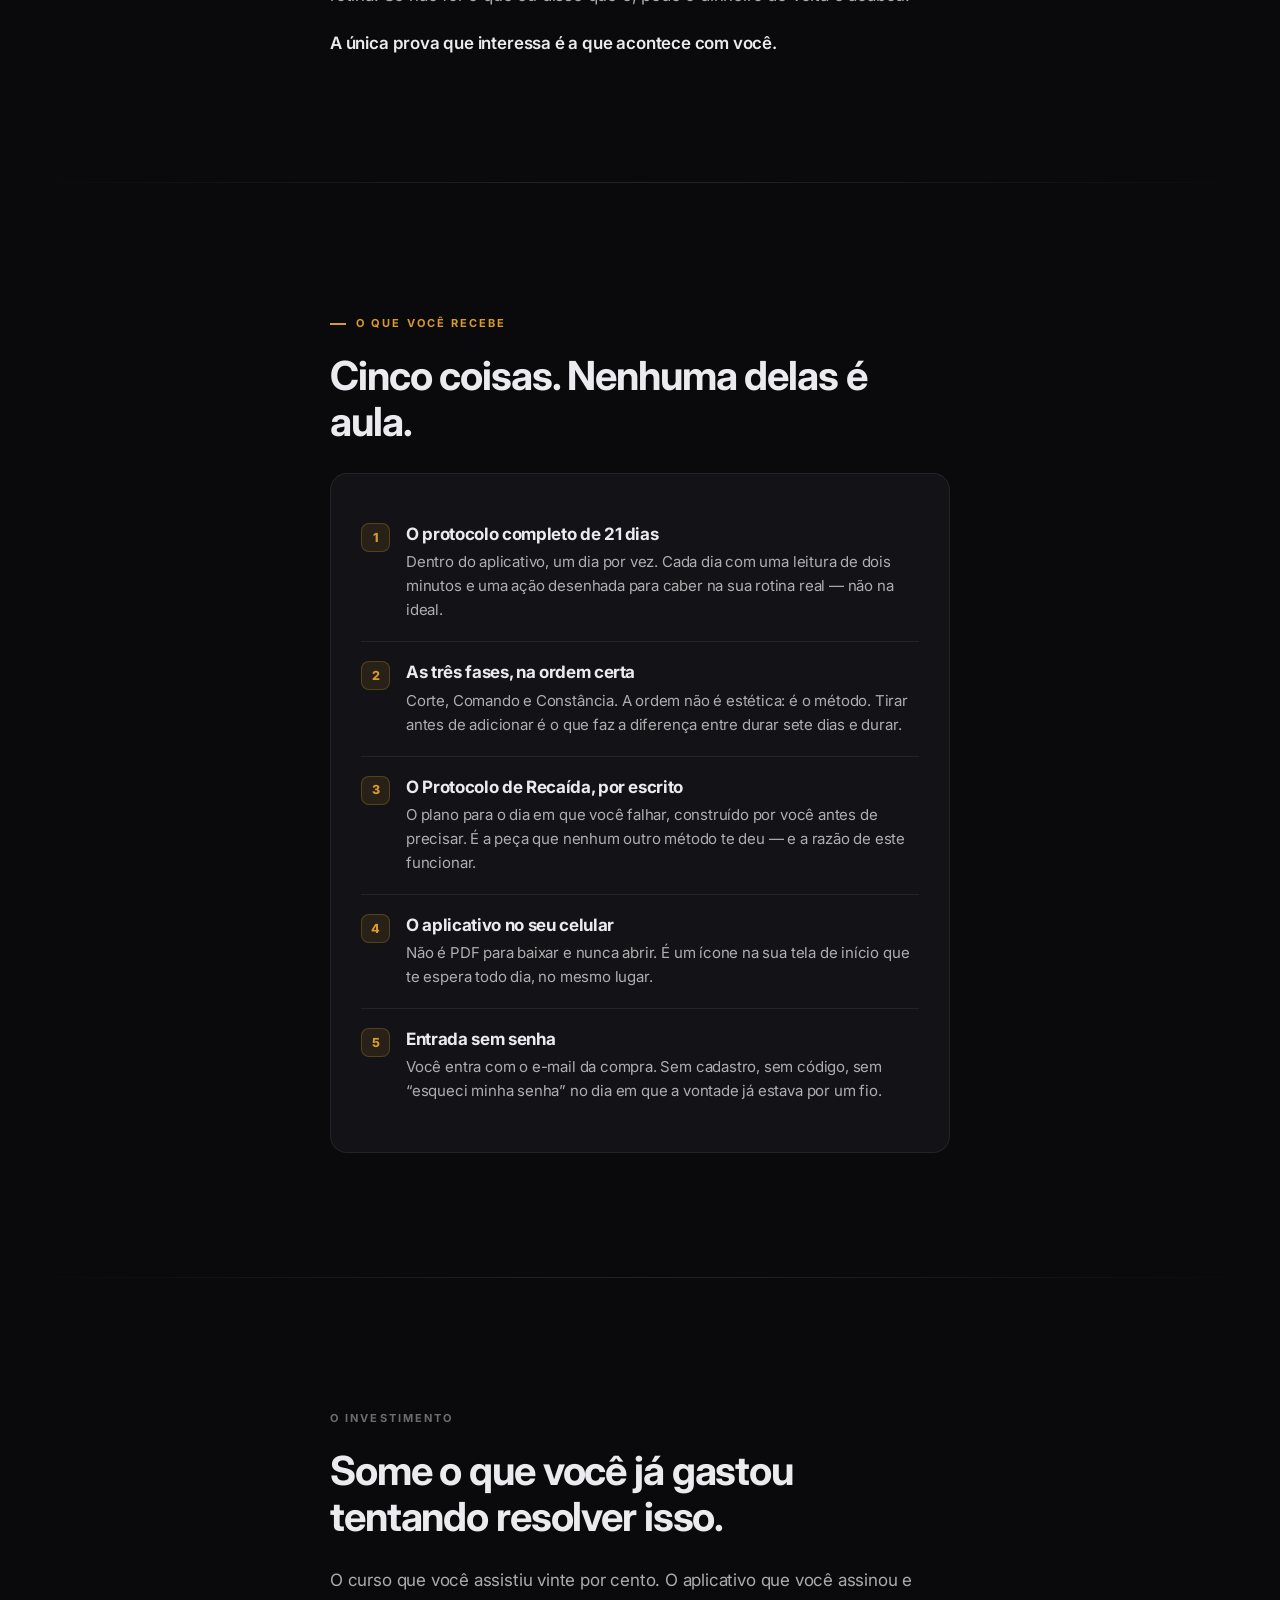
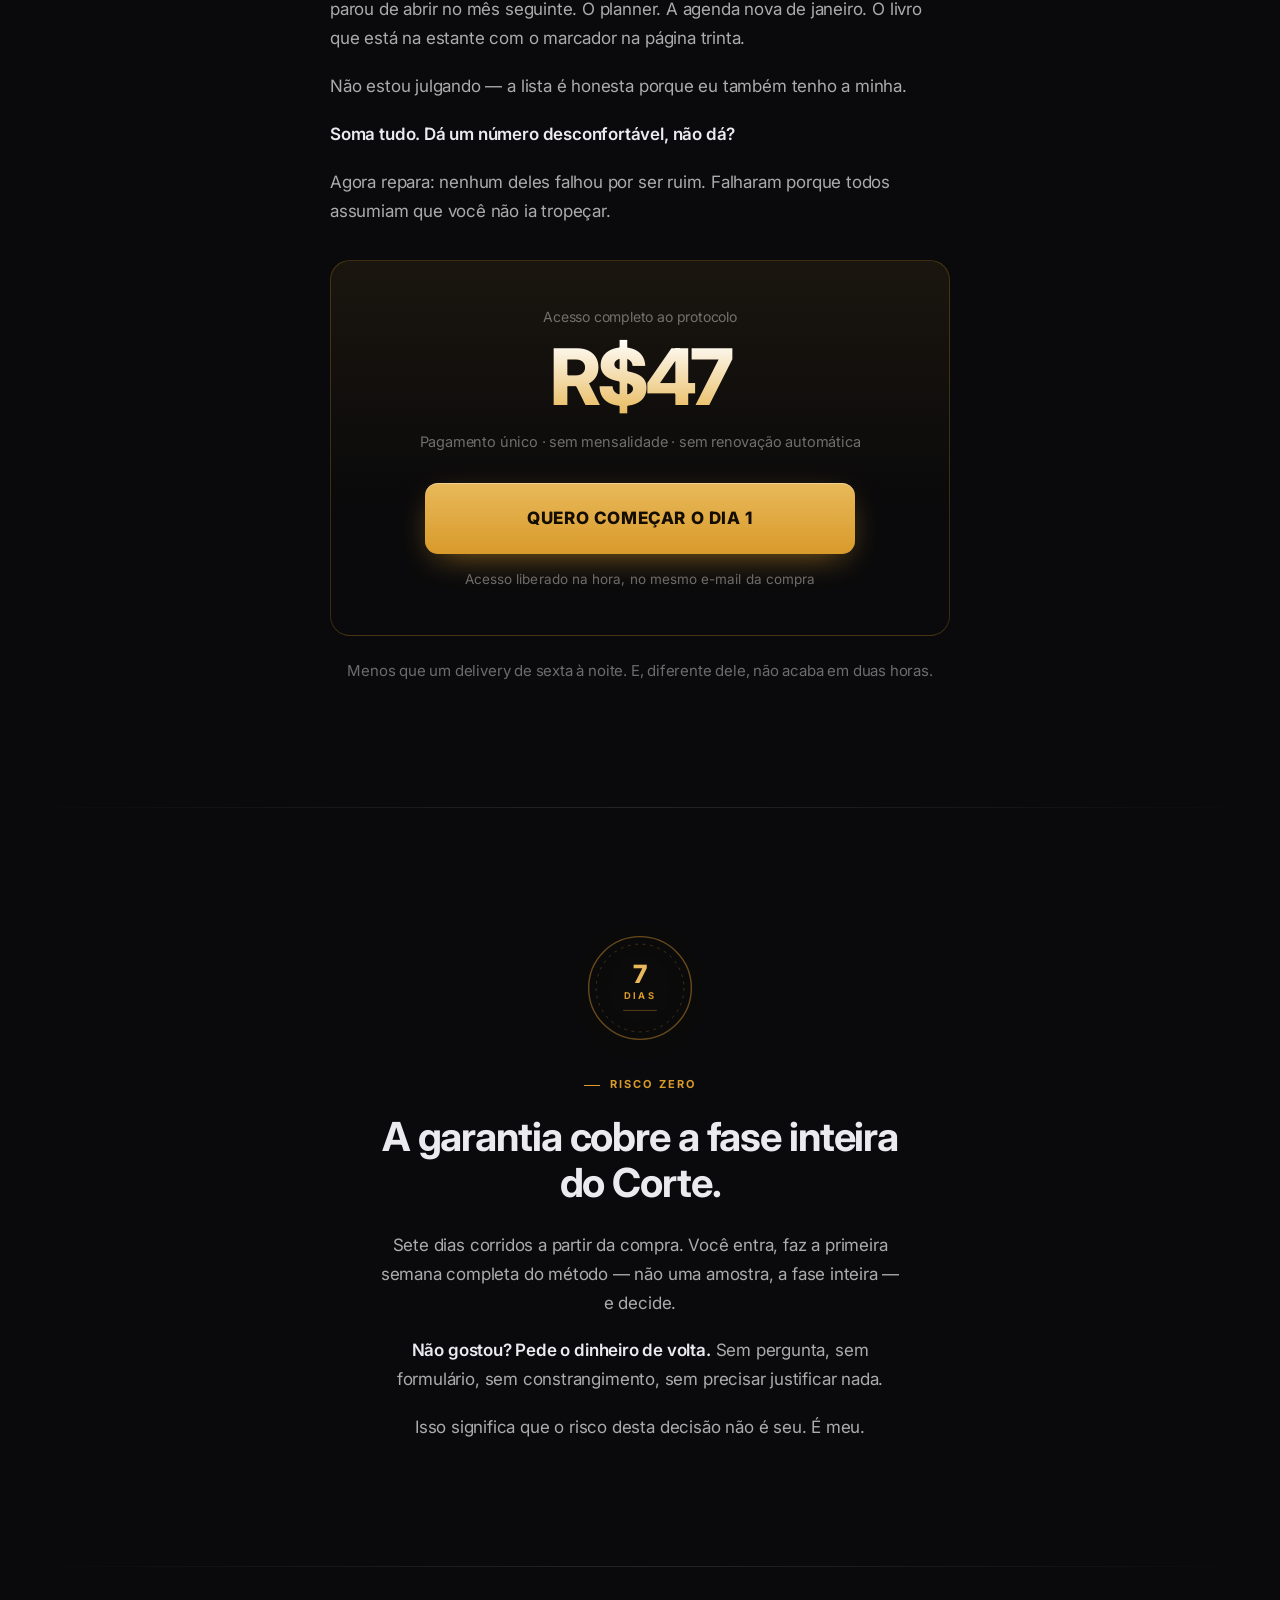
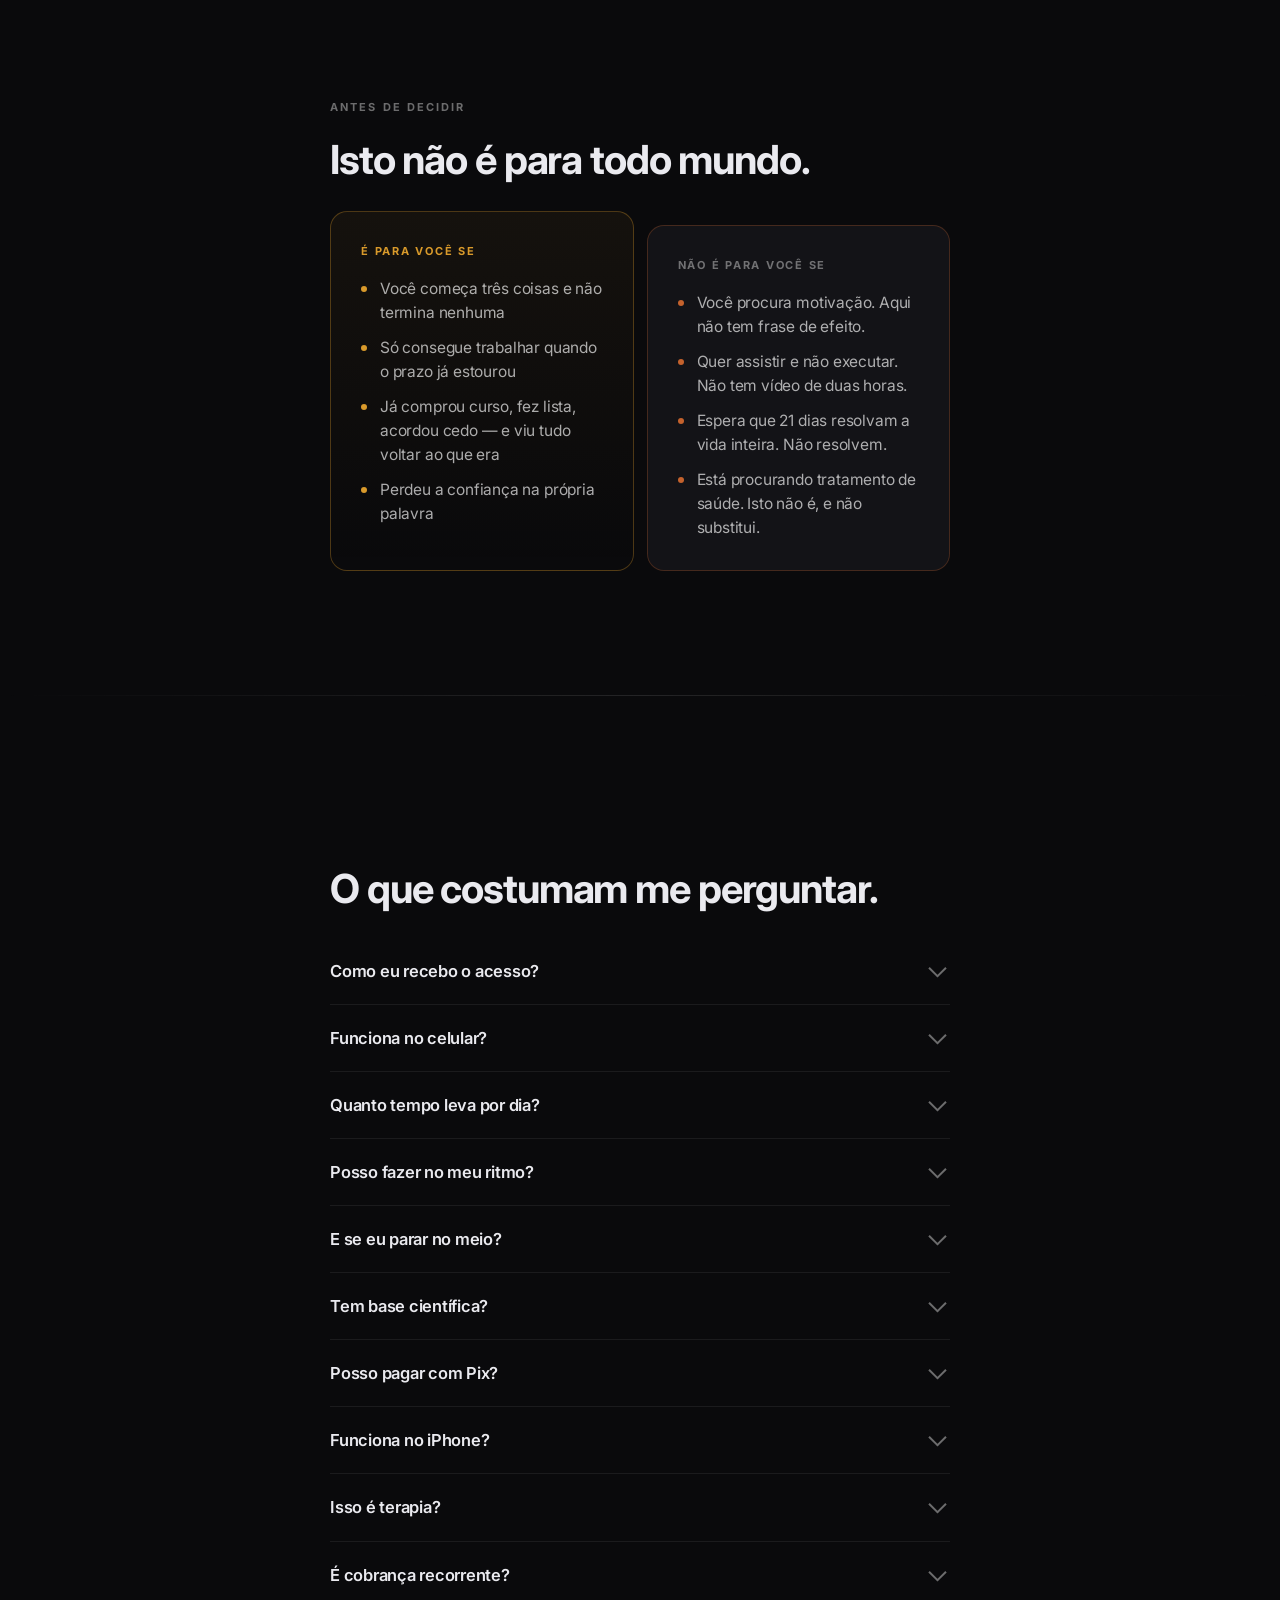
==== commit 80ac8c42: "Página: correções da auditoria (frases sem fonte, FAQ, aviso do vídeo e de /oferta) Co-Authored-By: " ====
--- a/index.html
+++ b/index.html
@@ -496,6 +496,7 @@
     </div>
 
     <p class="sub2 an" style="text-align:center;margin-top:14px">Assista com som.</p>
+    <p class="an" style="text-align:center;margin-top:6px;font-size:12px;opacity:.6">O vídeo não carregou? Recarregue a página ou abra no Chrome/Safari.</p>
 
     <div class="an" style="margin-top:30px">
       <a class="cta-vsl" href="https://pay.kirvano.com/0191985a-c6d1-4c8b-835b-23cbb6b87592">QUERO COMEÇAR O DIA 1</a>
@@ -574,10 +575,10 @@
       <div class="card mau">
         <div class="duo-t">Do outro lado</div>
         <ul class="lista r">
-          <li>Os melhores engenheiros do mundo</li>
-          <li>Psicólogos comportamentais em tempo integral</li>
-          <li>Bilhões investidos em prender você</li>
-          <li>Testando com bilhões de pessoas, 24 horas por dia</li>
+          <li>Engenheiros que trabalham só nisso</li>
+          <li>Especialistas em comportamento no time</li>
+          <li>Equipes inteiras pagas para prender a sua atenção</li>
+          <li>Testes constantes para descobrir o que faz você voltar</li>
         </ul>
       </div>
       <div class="card">
@@ -1027,6 +1028,9 @@
 ["Posso fazer no meu ritmo?","Um dia por dia. É proposital: o intervalo faz parte do método. Você não consegue consumir tudo de uma vez e não executar nada, que é exatamente o que costuma acontecer."],
 ["E se eu parar no meio?","Você retoma de onde parou. Nada é apagado, nada zera. É a diferença central deste protocolo."],
 ["Tem base científica?","Não fazemos alegação científica, médica ou terapêutica. É um método de execução e mudança de hábito, baseado em estrutura e repetição."],
+["Posso pagar com Pix?","Pode. Pix ou cartão, em pagamento único de R$47. No cartão, as parcelas disponíveis aparecem no checkout. O acesso é liberado assim que o pagamento é aprovado."],
+["Funciona no iPhone?","Funciona. No iPhone, abra o link de acesso pelo Safari e use Compartilhar > Adicionar à Tela de Início para instalar como aplicativo."],
+["Isso é terapia?","Não. Não é terapia nem tratamento e não substitui acompanhamento profissional. É um protocolo de execução de 21 dias."],
 ["É cobrança recorrente?","Não. R$47 uma vez. Sem mensalidade e sem renovação automática."],
 ["Como funciona a garantia?","Sete dias corridos a partir da confirmação do pagamento. Basta escrever para o suporte com o e-mail da compra. Não precisa justificar."],
 ["Serve se eu já tentei de tudo?","É justamente para quem já tentou. O protocolo parte do princípio de que os métodos anteriores não falharam por serem ruins, mas por não terem plano para o dia da falha."]
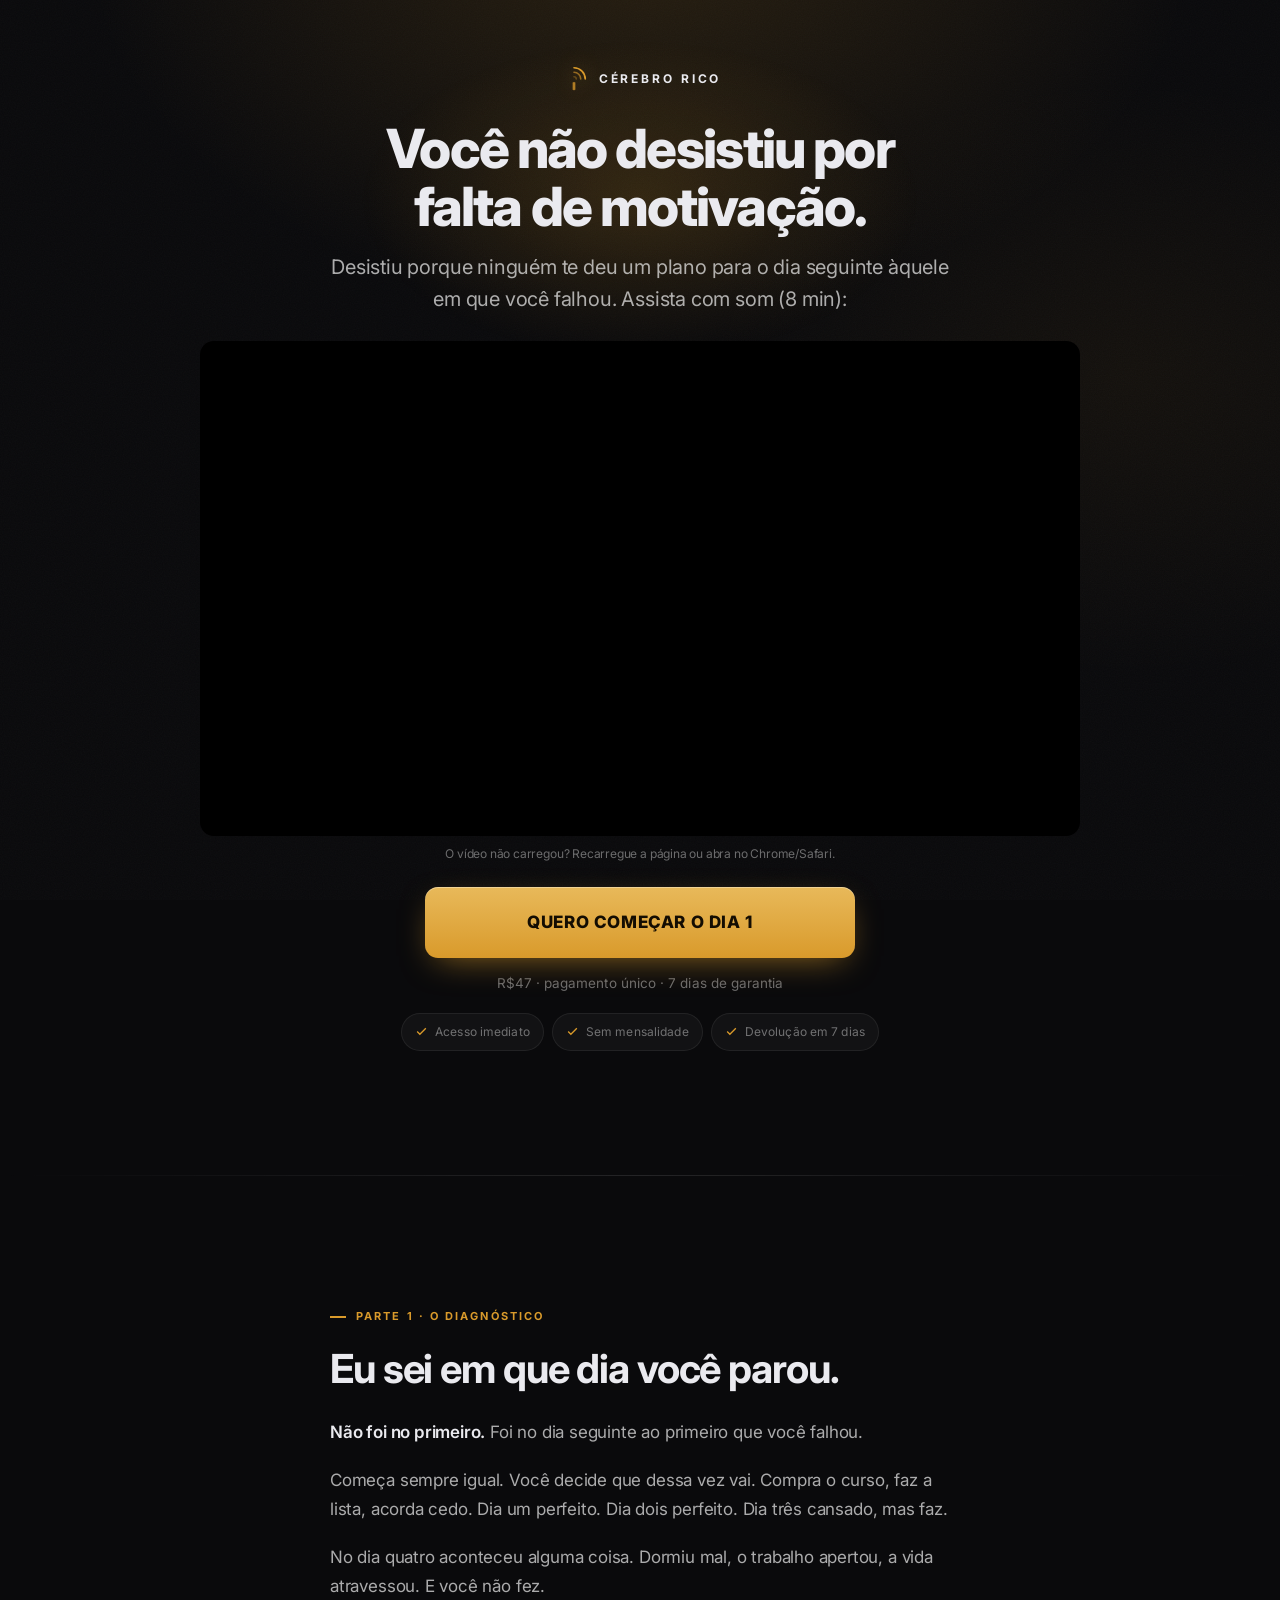
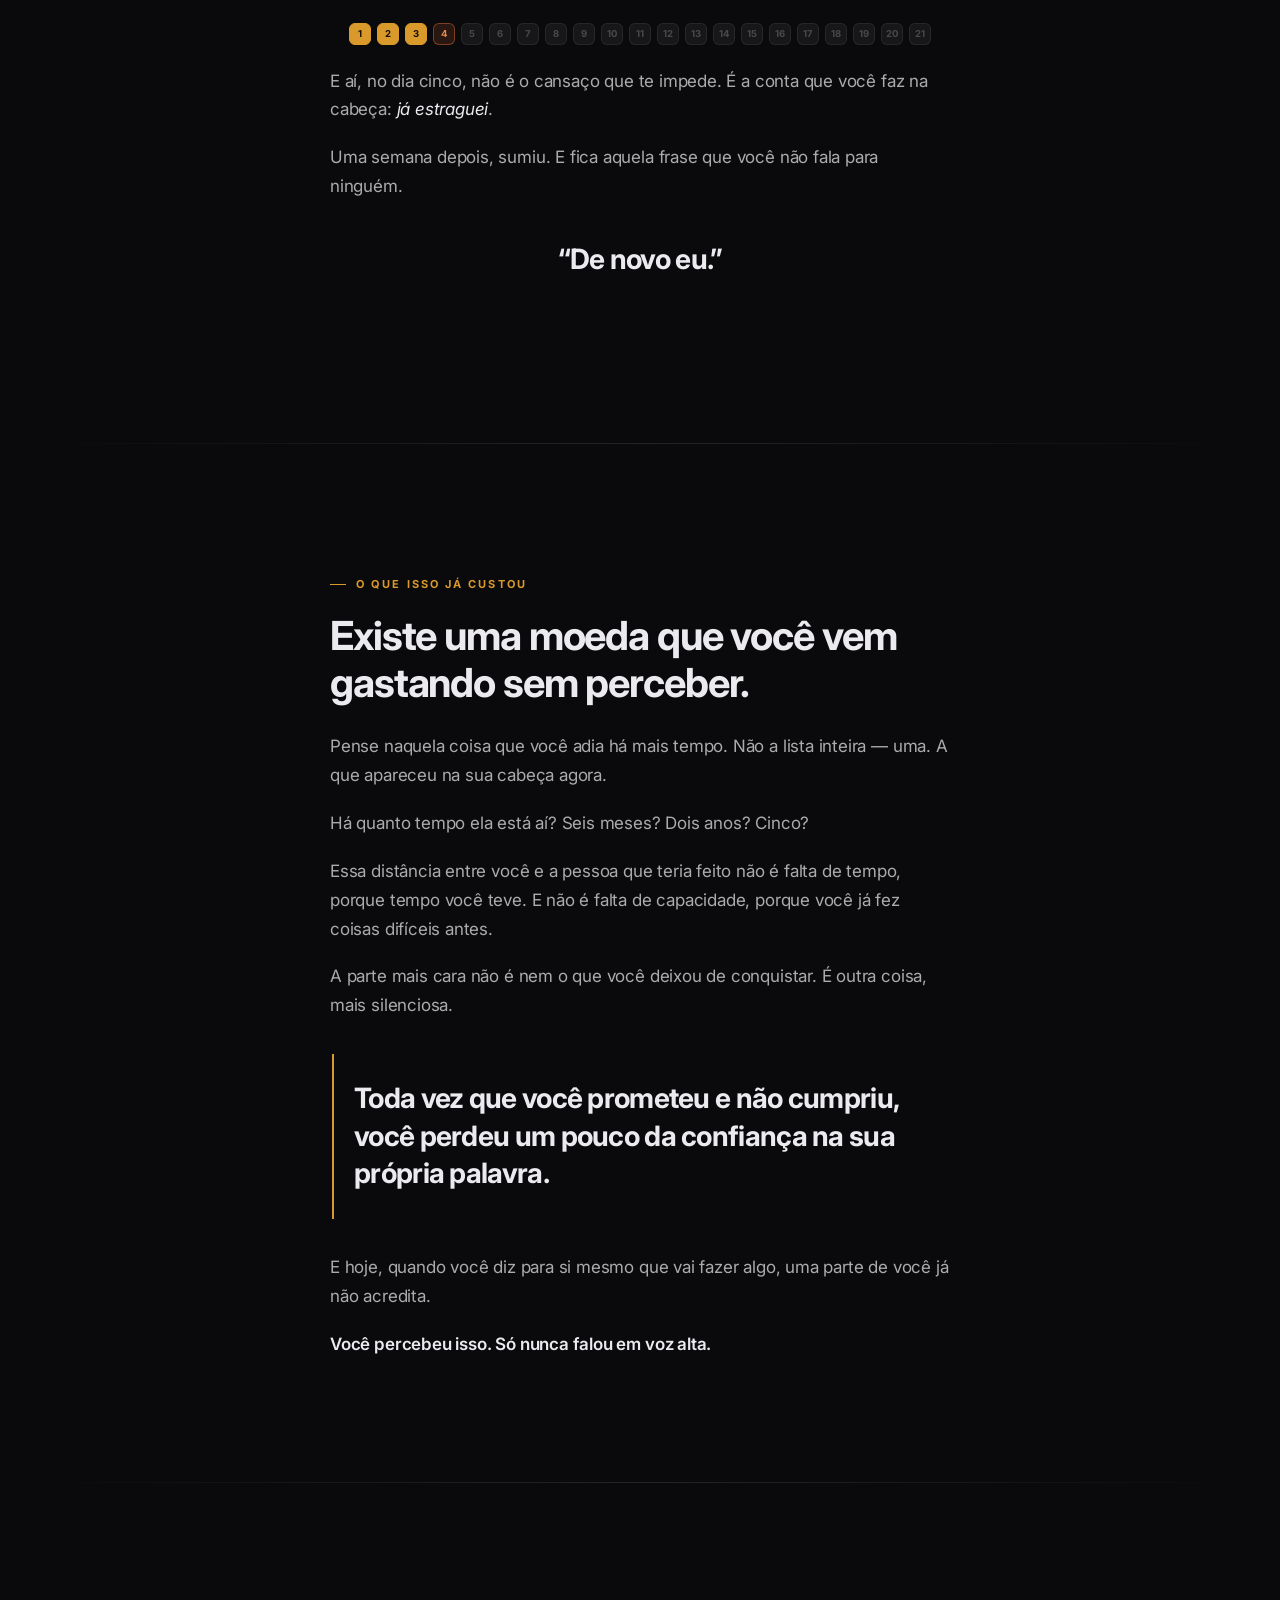
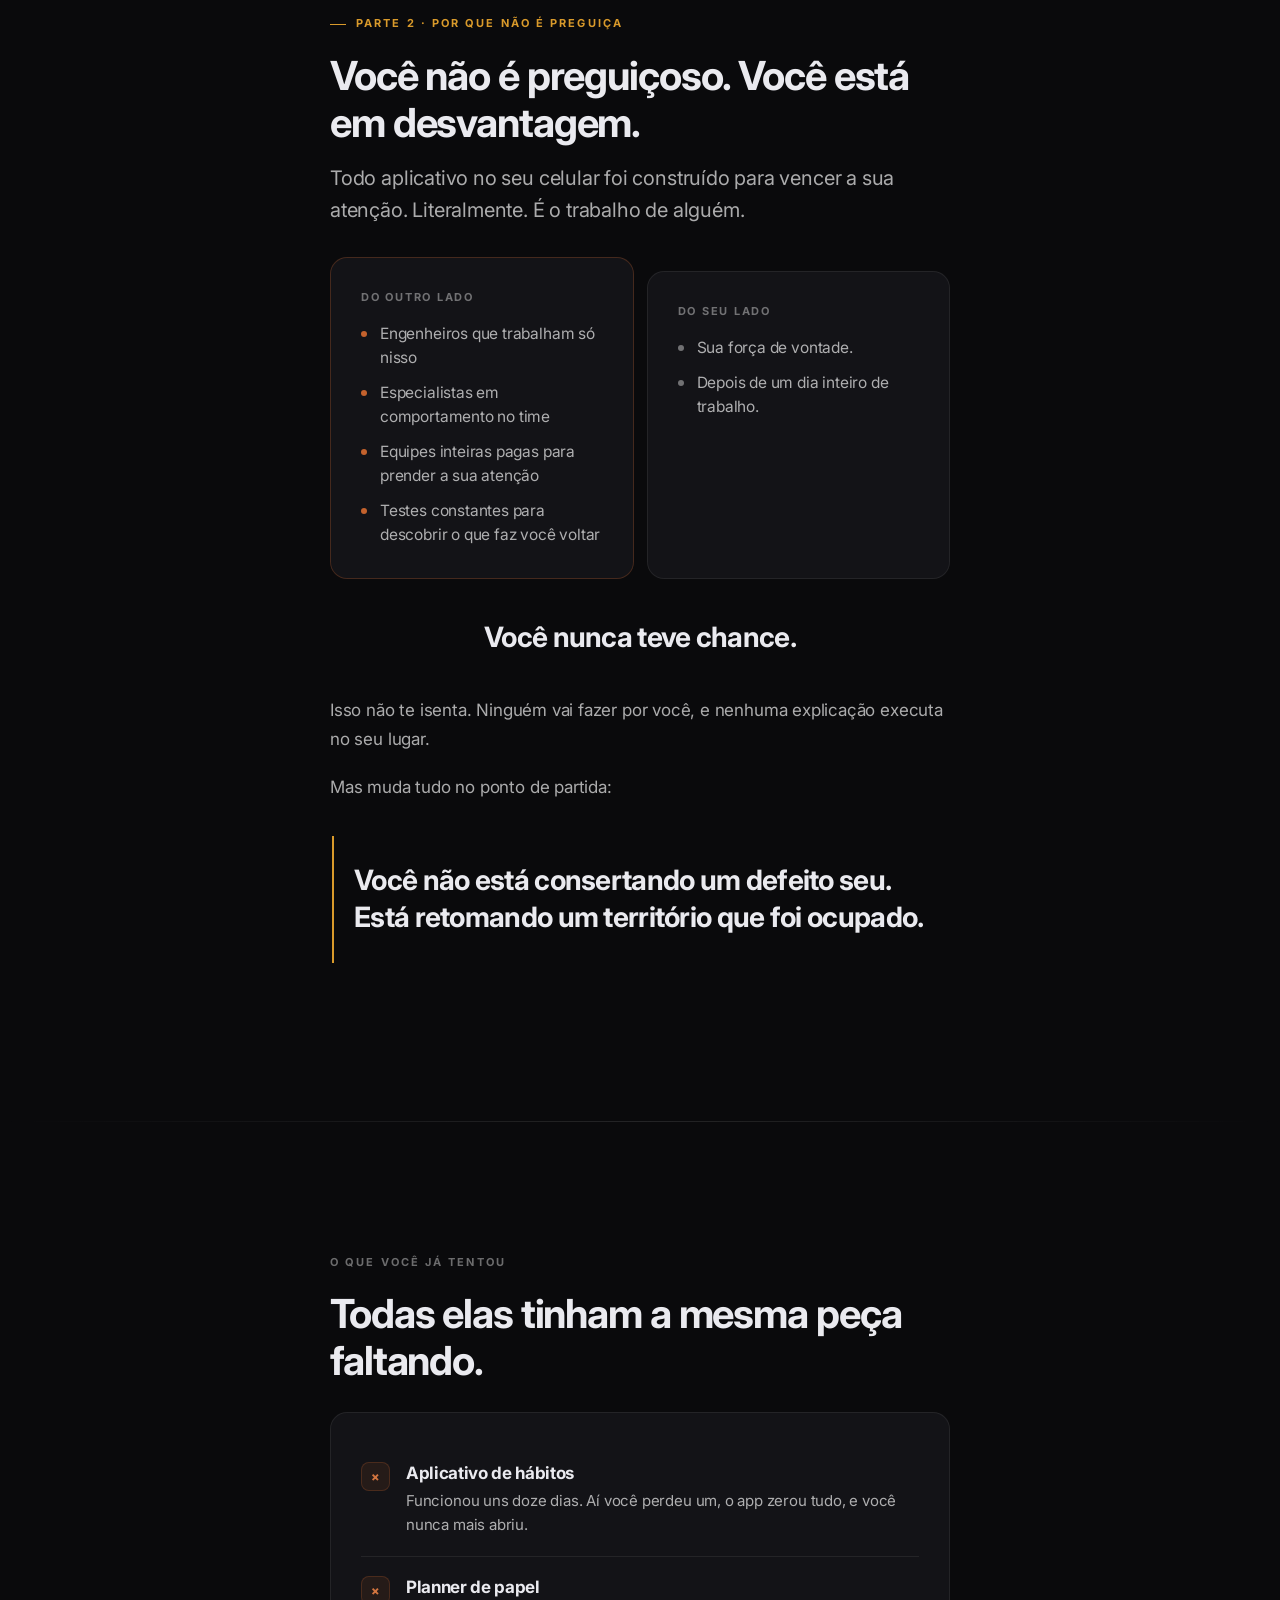
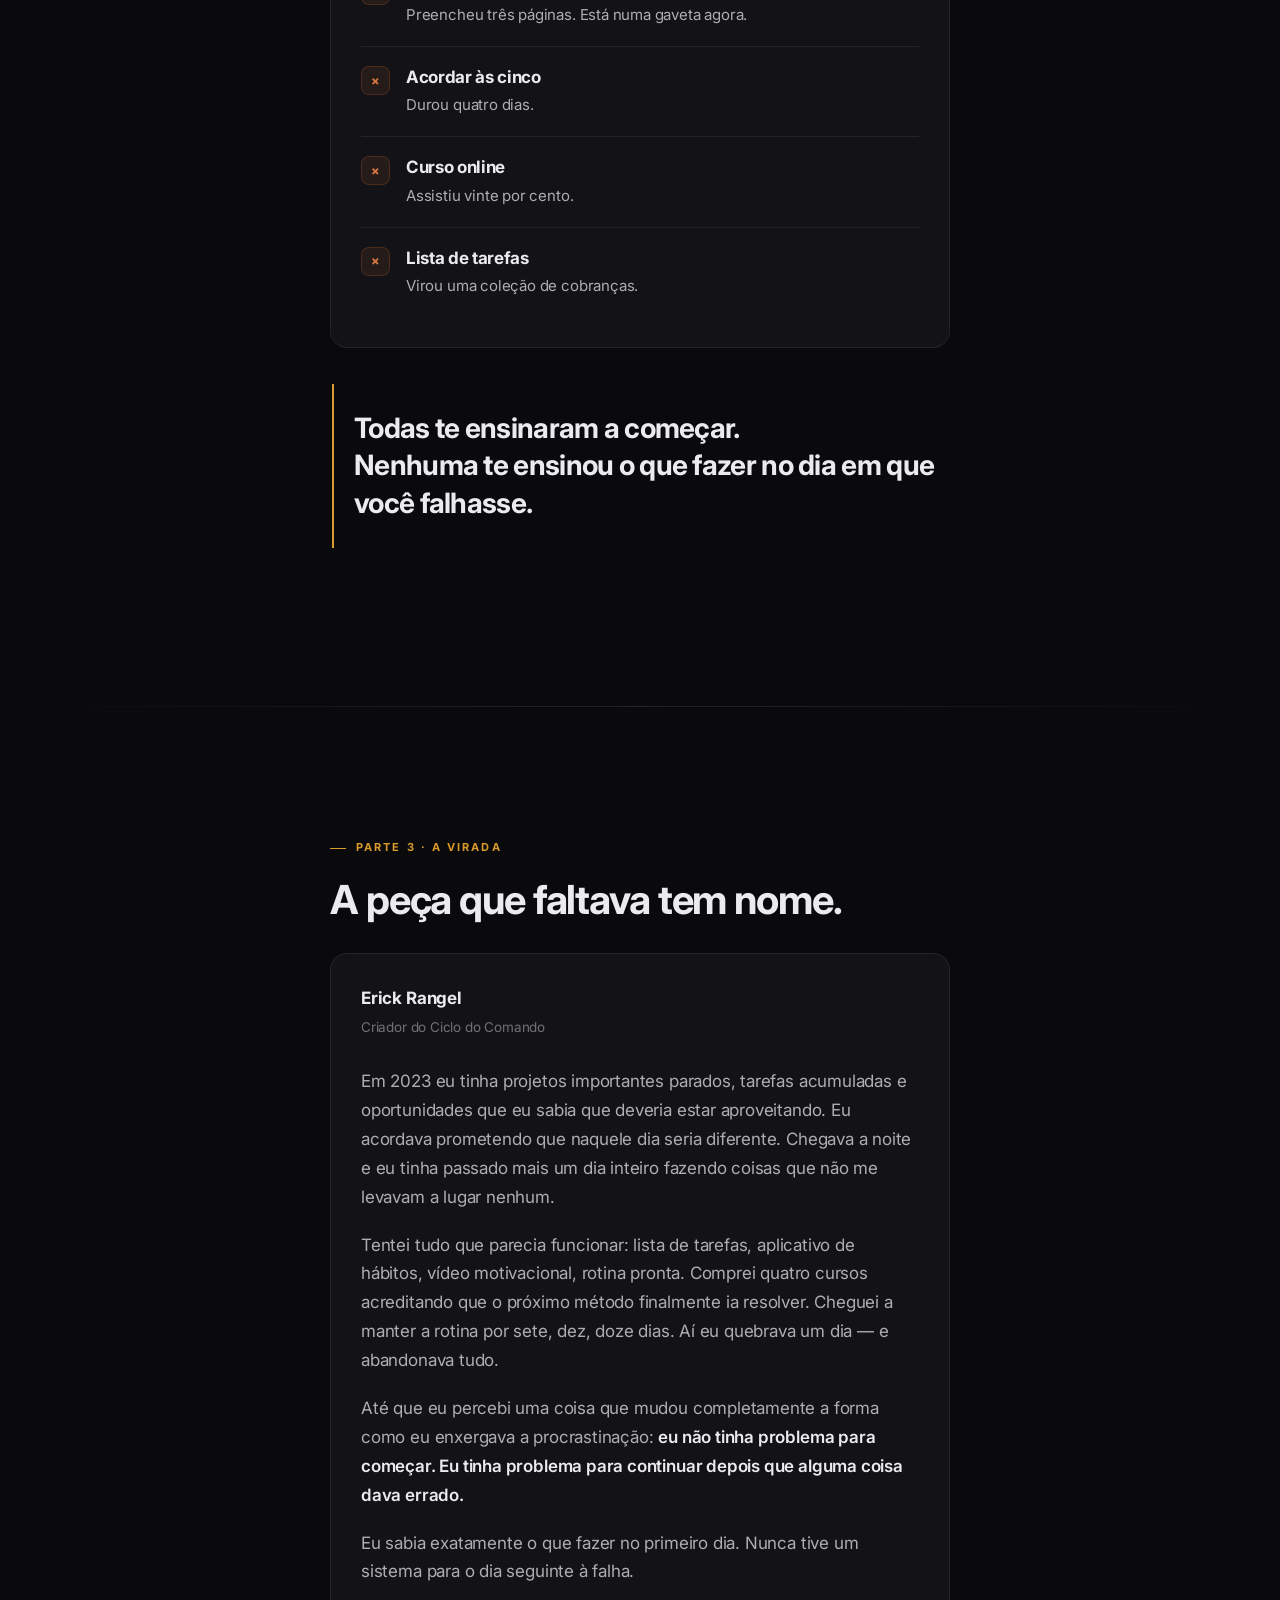
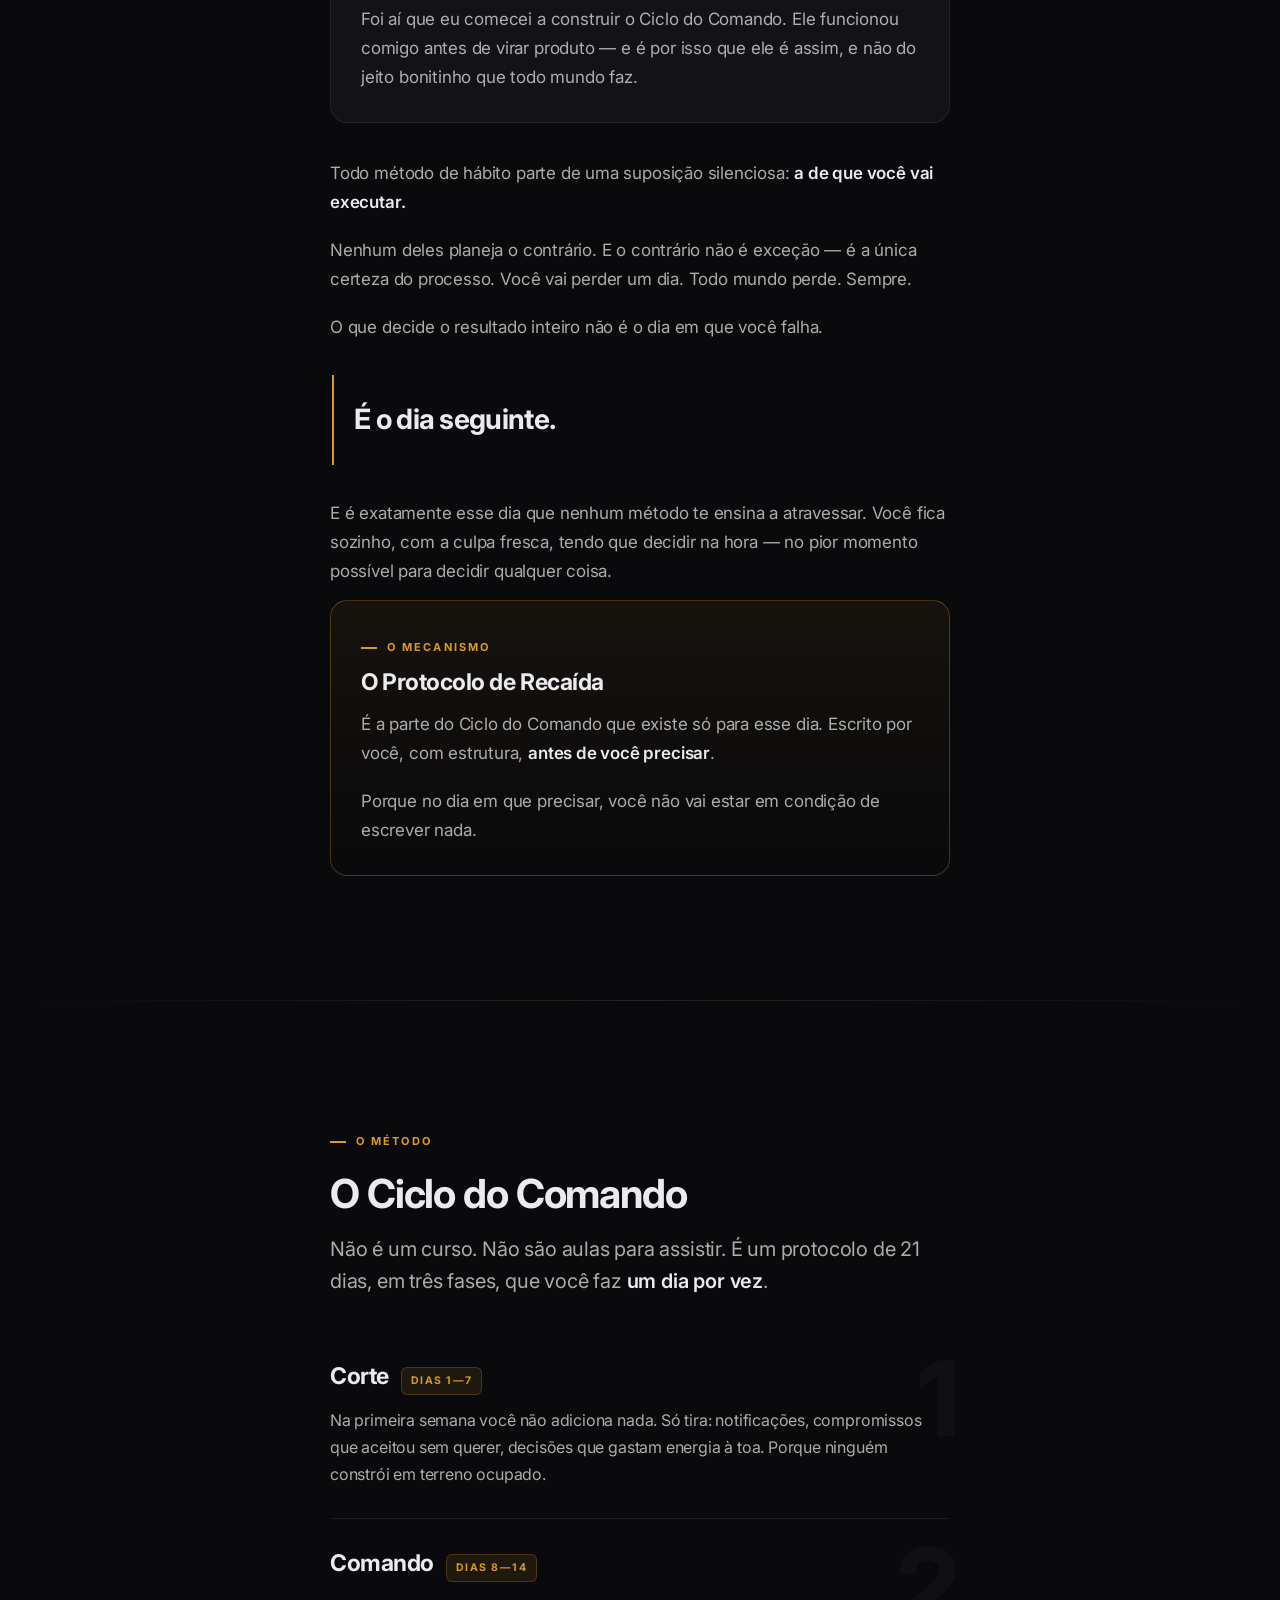
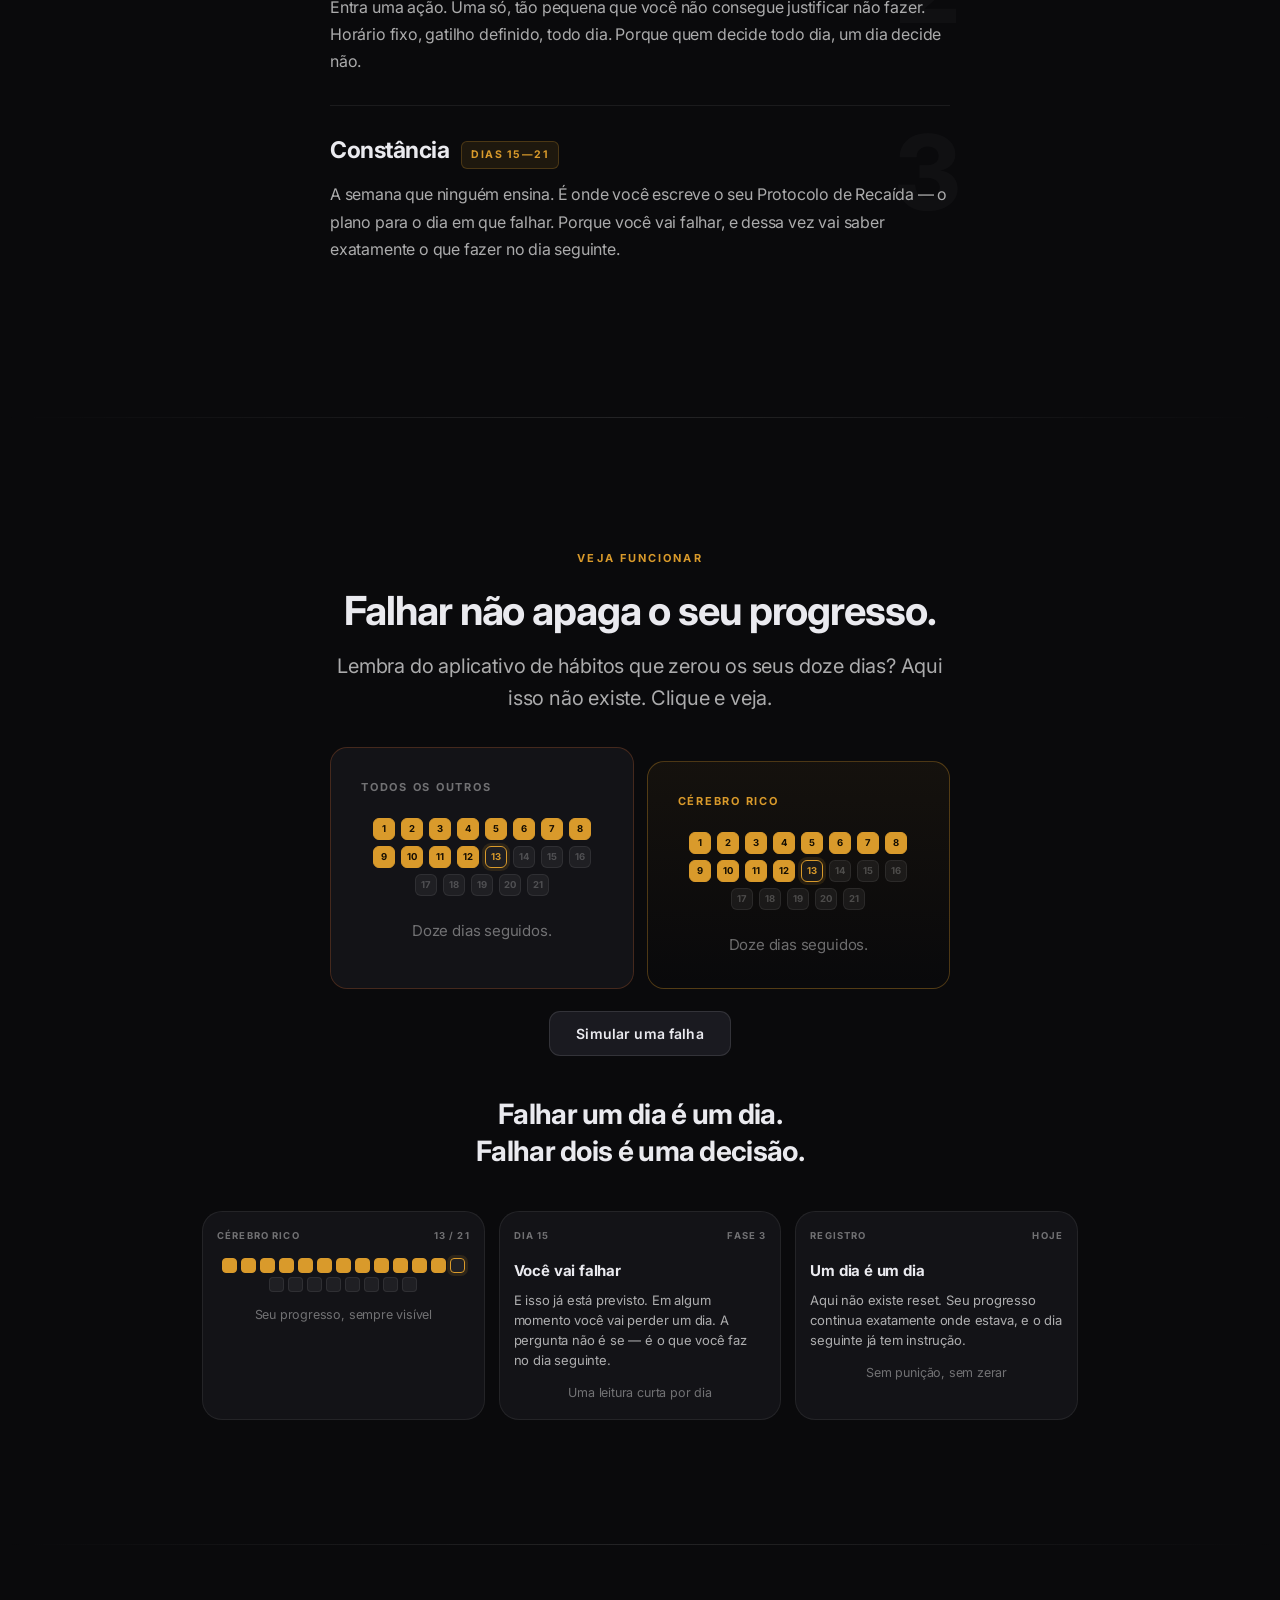
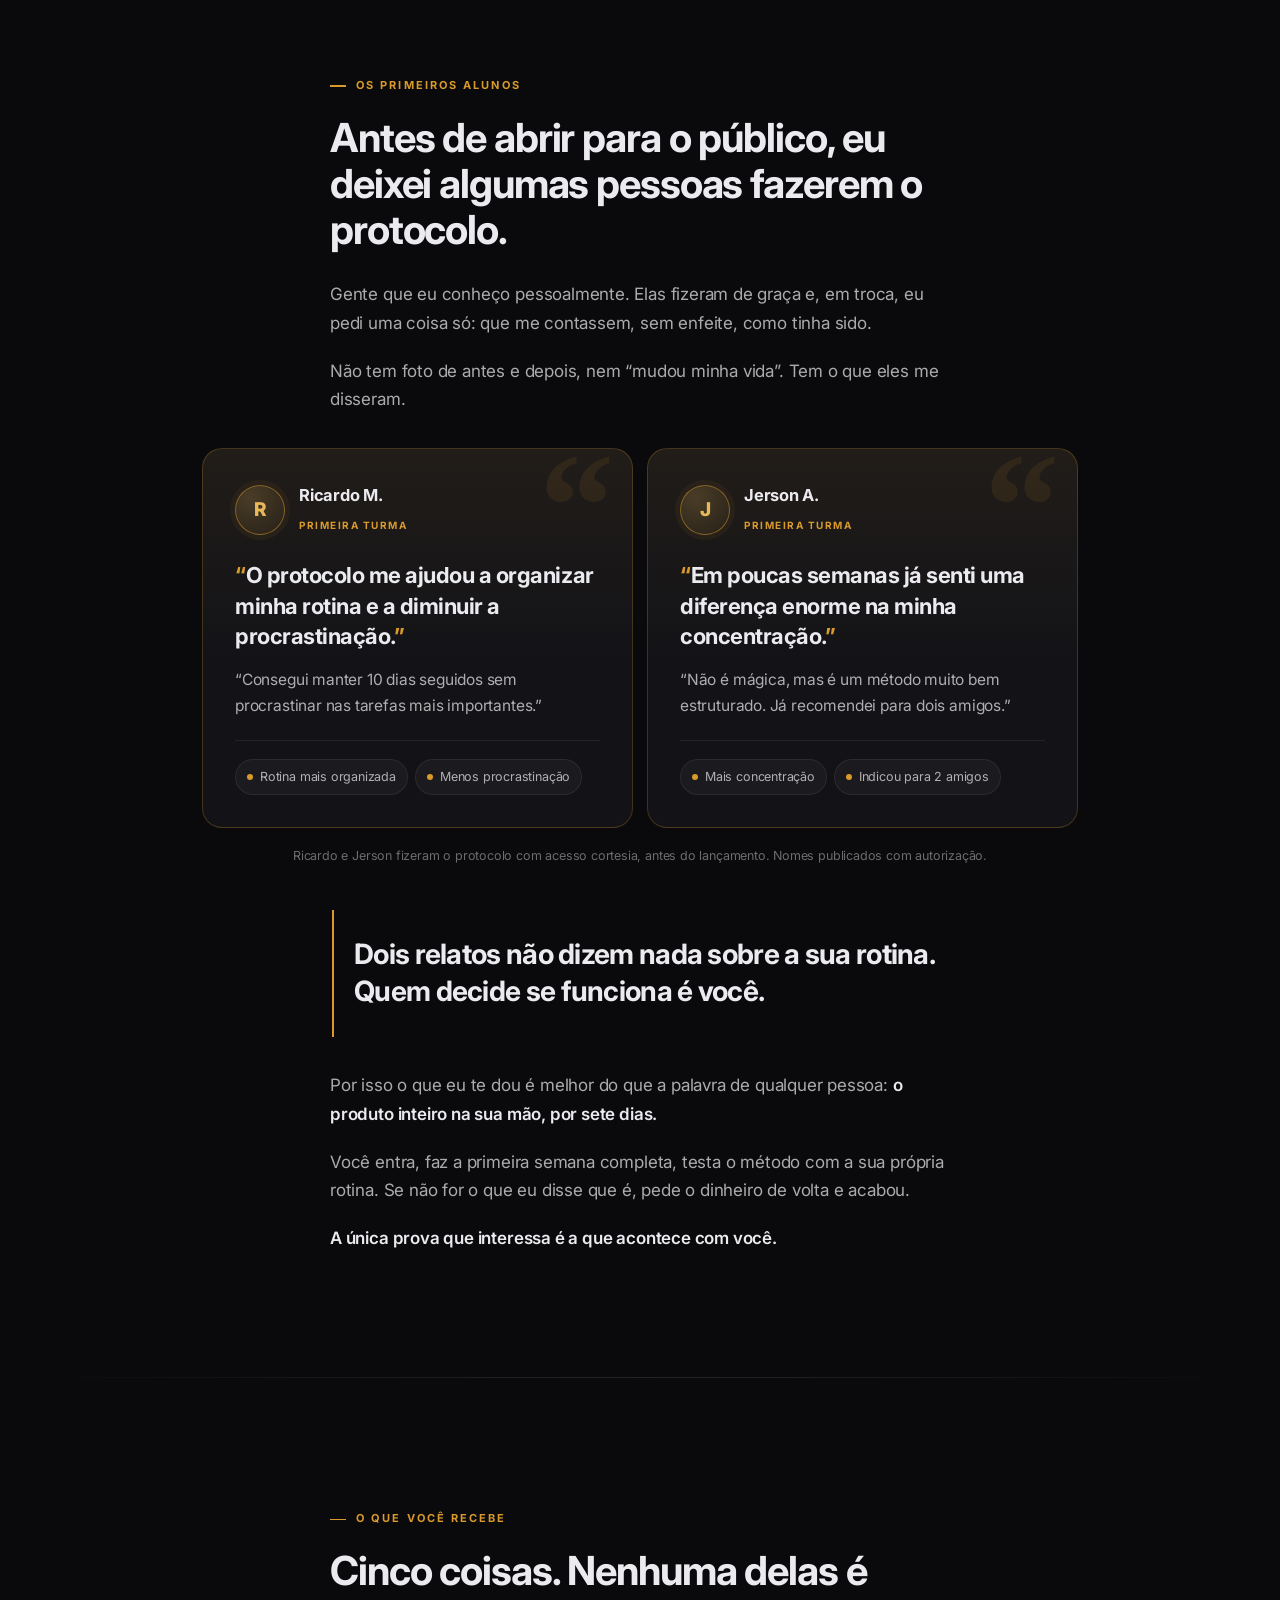
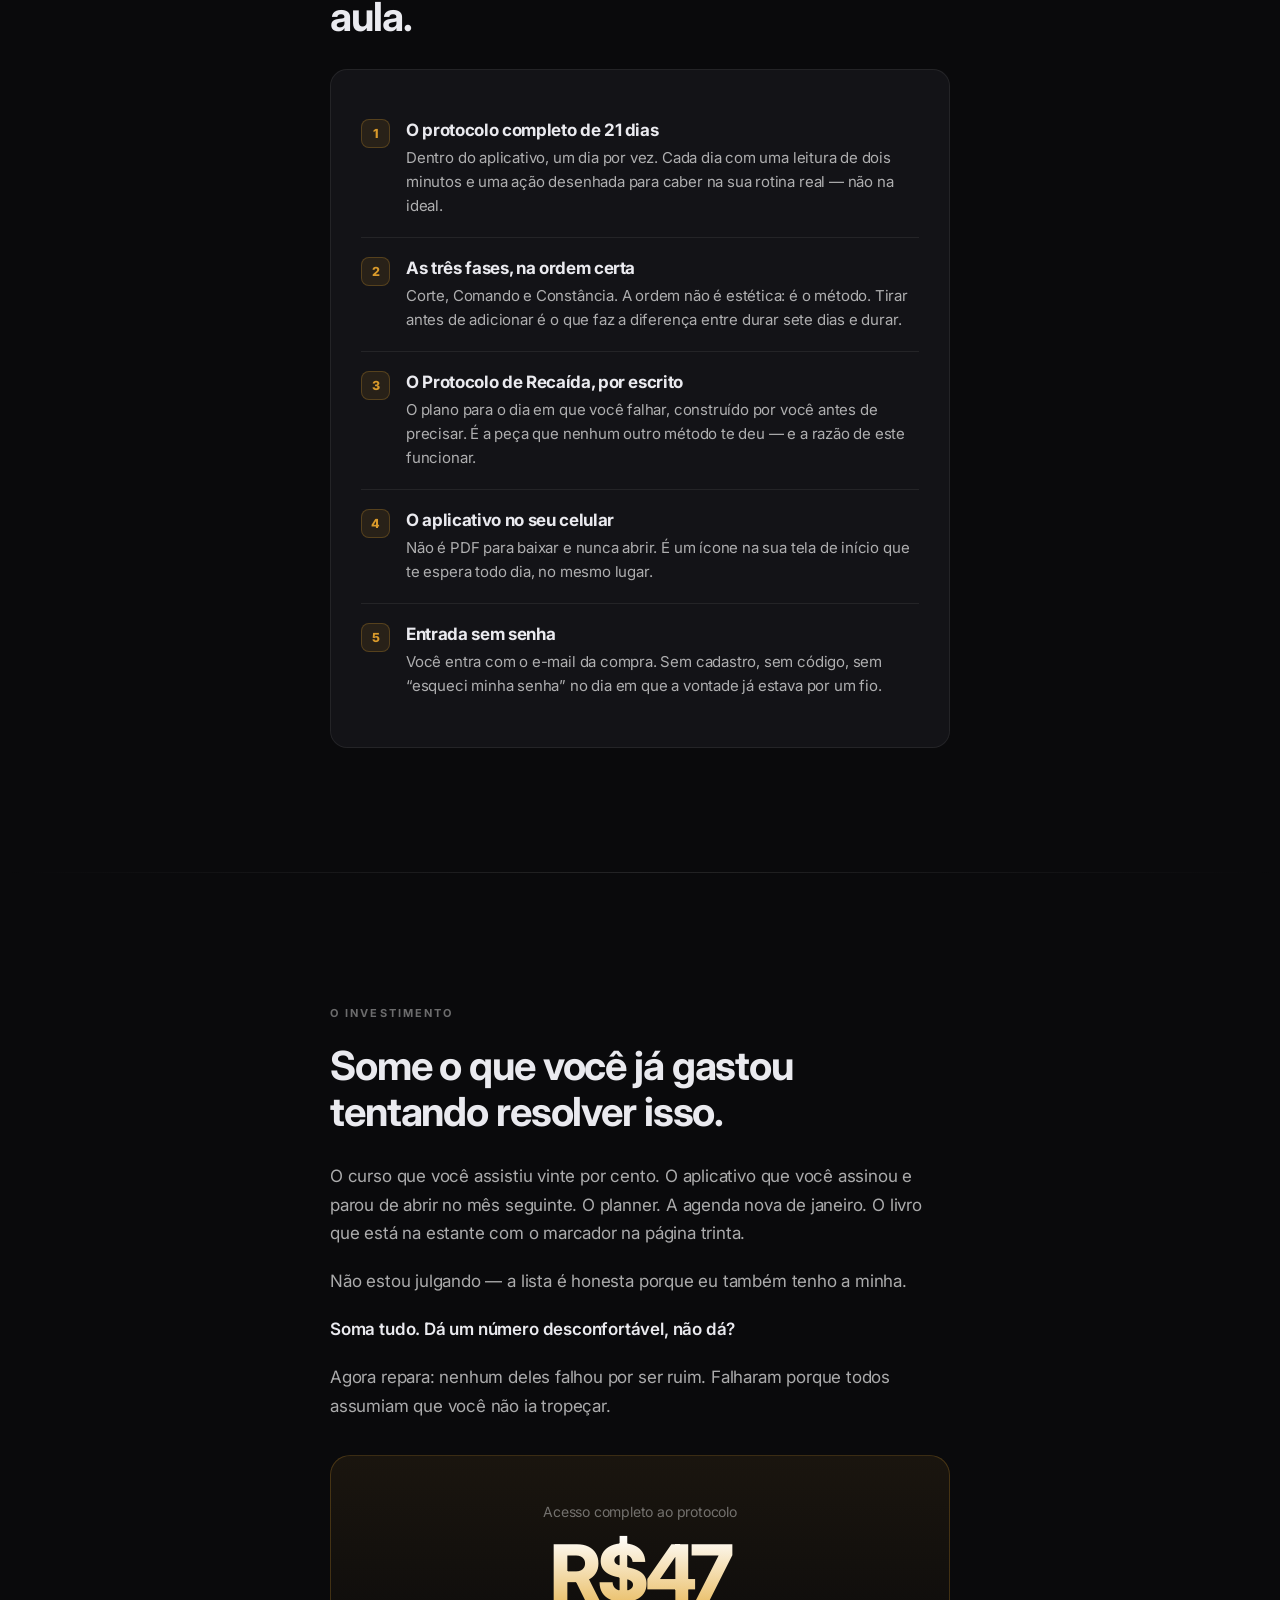
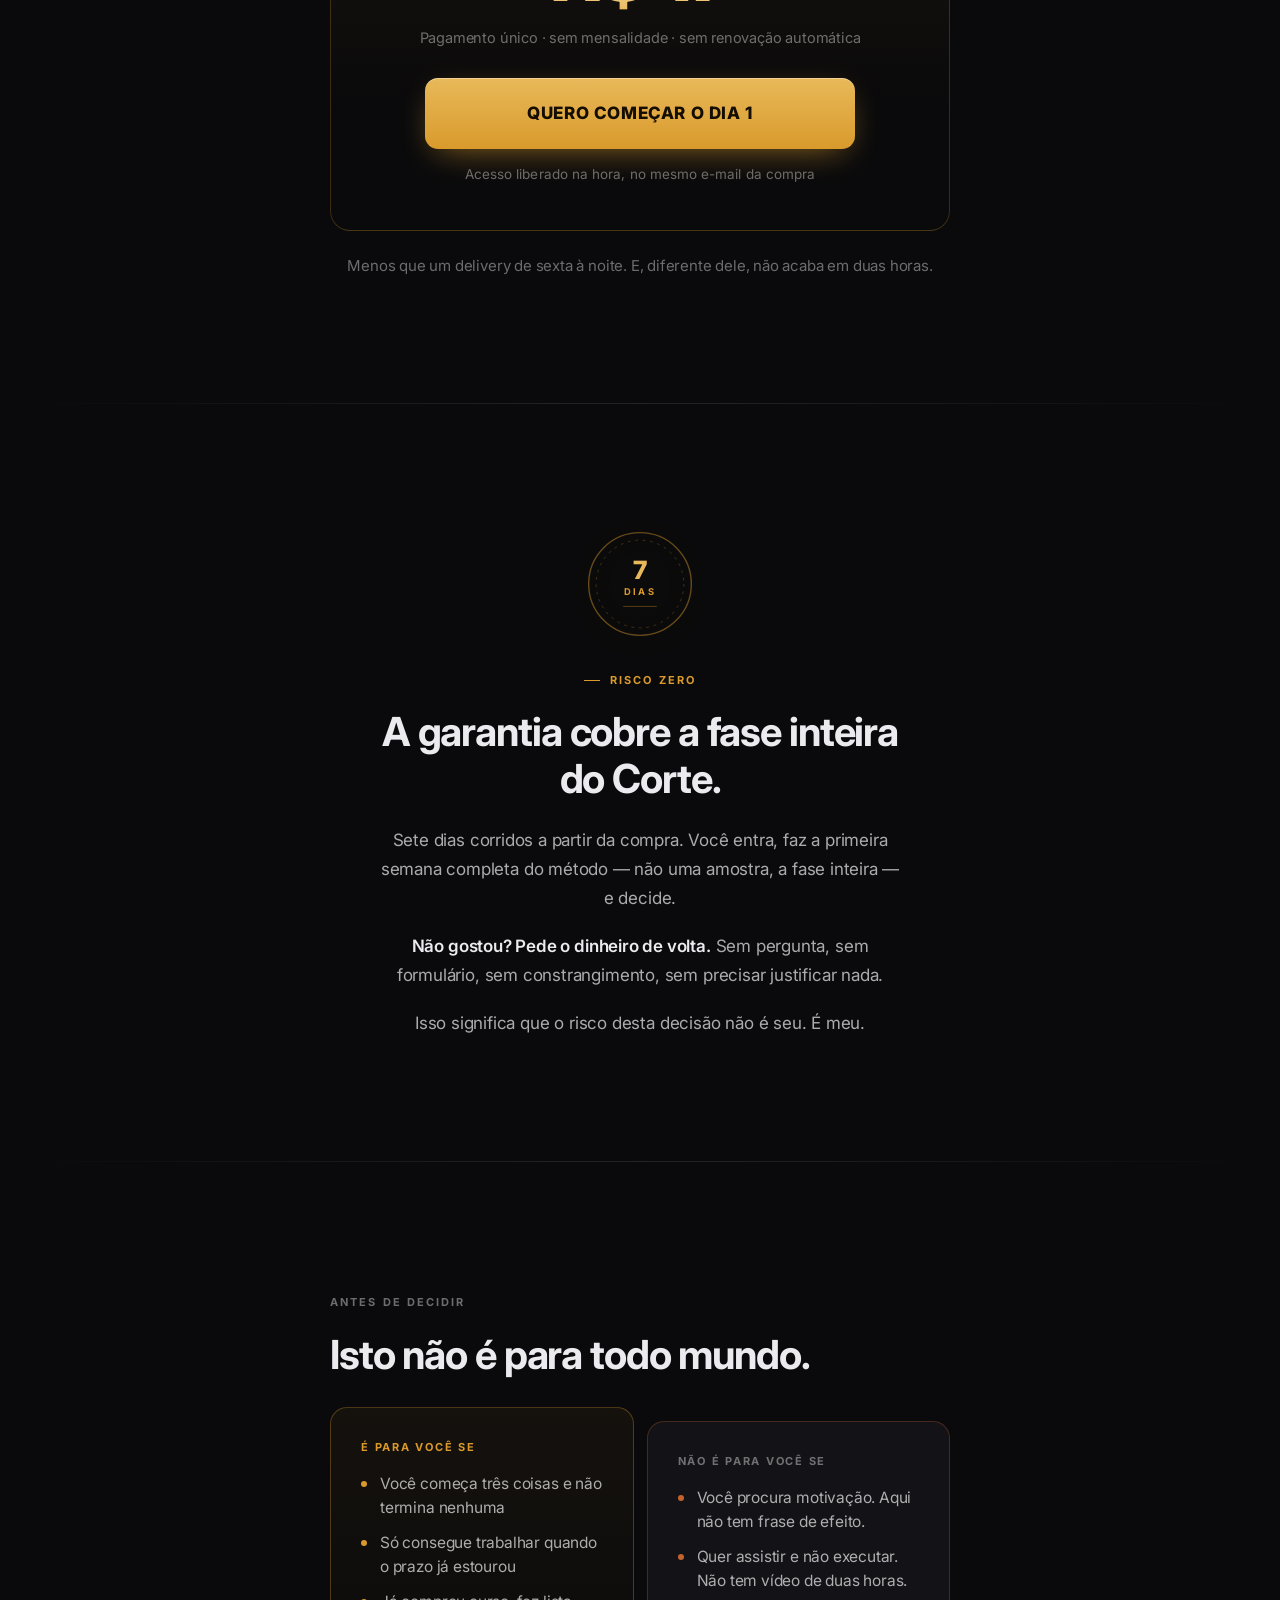
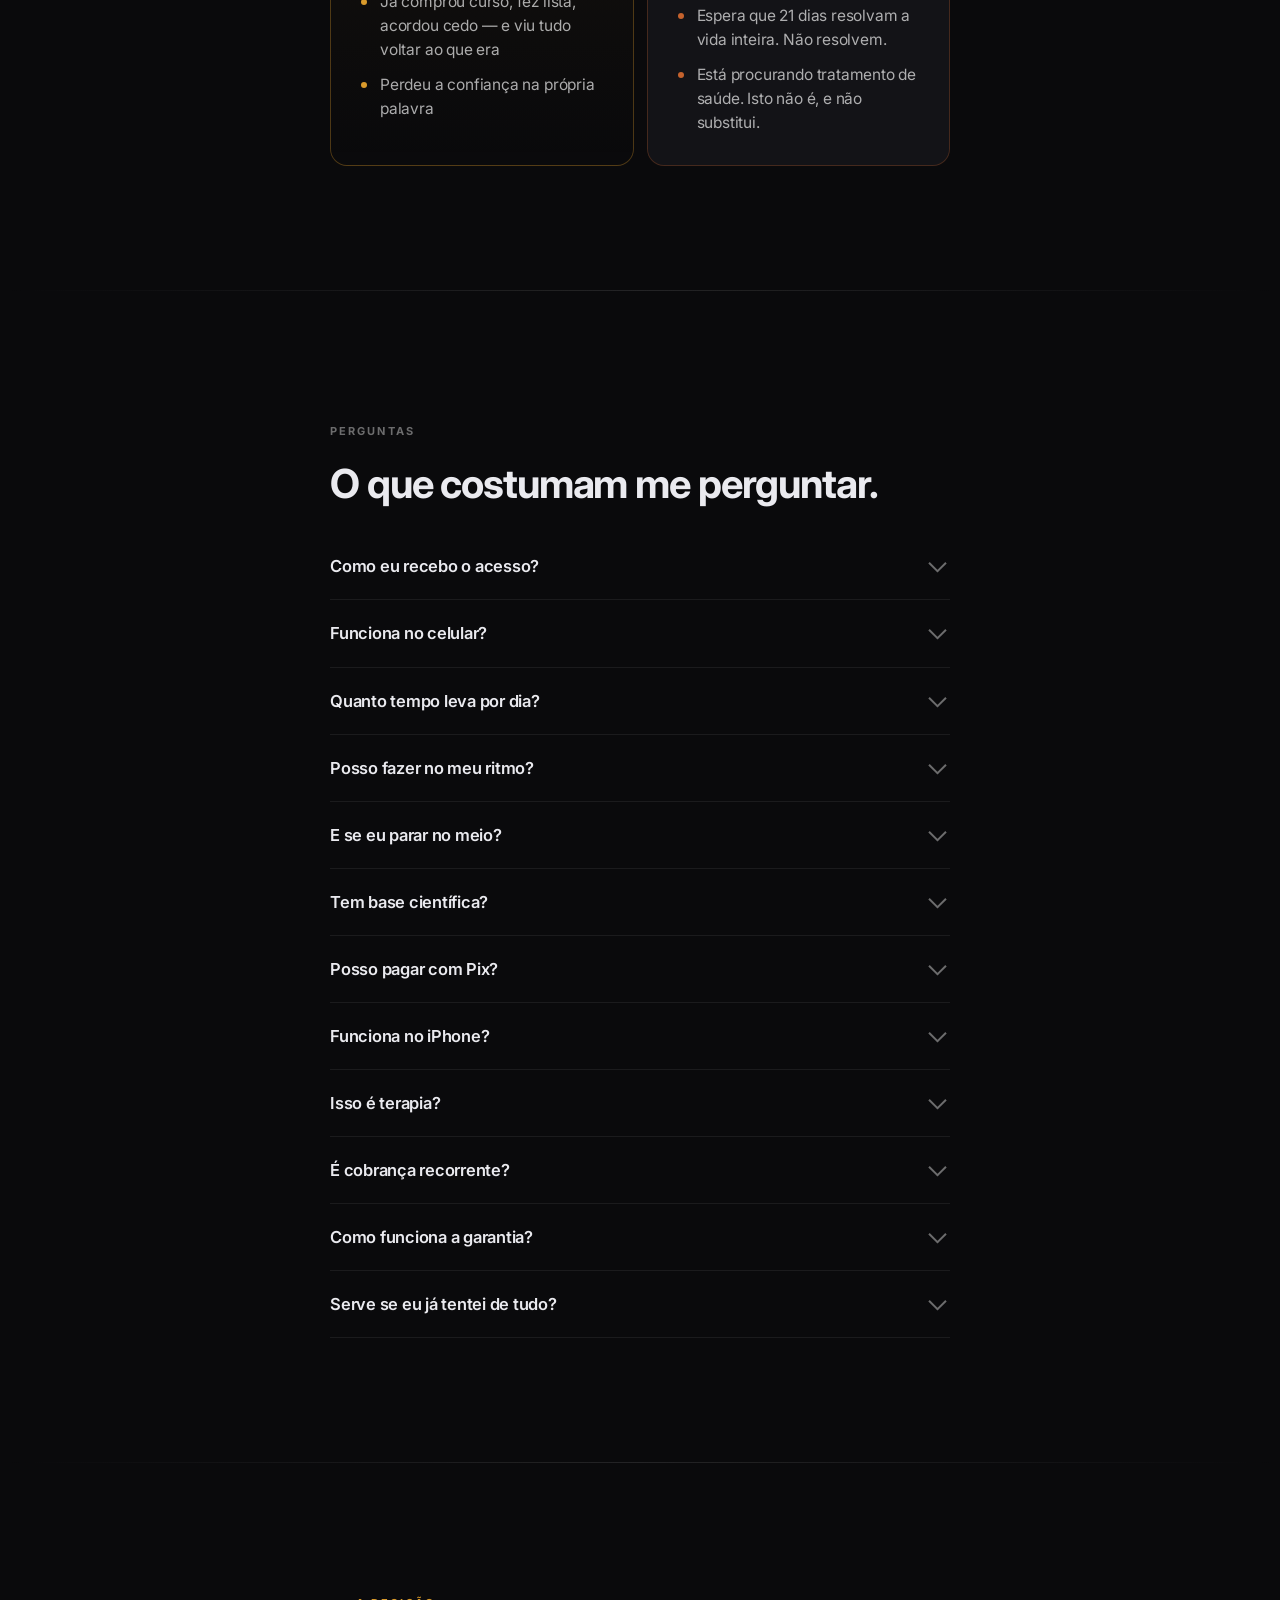
==== commit 8f957198: "Página: vídeo na primeira tela, hero sem animação de entrada e fonte sem bloquear o carregamento Co-" ====
--- a/index.html
+++ b/index.html
@@ -22,7 +22,8 @@
 <link rel="preload" as="fetch" crossorigin href="https://cdn.converteai.net/618e6aba-dba5-44c2-ae23-f0af83c3113a/6a88e65715c6619bf3612019/main.m3u8">
 <link rel="preconnect" href="https://fonts.googleapis.com">
 <link rel="preconnect" href="https://fonts.gstatic.com" crossorigin>
-<link href="https://fonts.googleapis.com/css2?family=Inter:wght@400;500;600;700;800&display=swap" rel="stylesheet">
+<link href="https://fonts.googleapis.com/css2?family=Inter:wght@400;500;600;700;800&display=swap" rel="stylesheet" media="print" onload="this.media='all'">
+<noscript><link href="https://fonts.googleapis.com/css2?family=Inter:wght@400;500;600;700;800&display=swap" rel="stylesheet"></noscript>
 <style>
 /* ==========================================================
    CÉREBRO RICO — PÁGINA DE VENDAS
@@ -450,12 +451,12 @@
 <div class="progresso" id="progresso" aria-hidden="true"></div>
 
 <!-- ============================================================
-     1 · HERO
-     ============================================================ -->
-<section style="padding-top:clamp(52px,10vw,86px)">
+     1 · HERO + VSL (sem animação de entrada: aparece na hora)
+     ============================================================ -->
+<section style="padding-top:clamp(28px,6vw,64px)">
   <div class="hero-luz" aria-hidden="true"></div>
   <div class="wrap">
-    <div class="marca an d1">
+    <div class="marca">
       <svg class="marca-simbolo" viewBox="0 0 40 40" fill="none" aria-hidden="true">
         <path pathLength="1" d="M20 5 A15 15 0 0 1 35 20" stroke="#d99a2b" stroke-width="2.2" stroke-linecap="round"/>
         <path pathLength="1" d="M20 11 A9 9 0 0 1 29 20" stroke="#d99a2b" stroke-width="2.2" stroke-linecap="round" opacity=".62"/>
@@ -464,43 +465,26 @@
       </svg>
       <span class="marca-nome">Cérebro Rico</span>
     </div>
-    <div class="an d1" style="text-align:center">
-      <span class="rotulo">O Ciclo do Comando · Protocolo de 21 dias</span>
-    </div>
-    <h1 class="an d2" style="text-align:center">Você não desistiu por falta de motivação.</h1>
-    <p class="lead an d3" style="text-align:center;margin-top:22px">
-      Desistiu porque ninguém nunca te deu um plano para o dia seguinte àquele em que você falhou.
+    <h1 style="text-align:center">Você não desistiu por falta de motivação.</h1>
+    <p class="lead" style="text-align:center;margin-top:14px">
+      Desistiu porque ninguém te deu um plano para o dia seguinte àquele em que você falhou. Assista com som (8 min):
     </p>
 
-    <div class="selos an d4">
+    <div class="vsl-caixa">
+      <!-- o vsl.js troca este bloco pelo player do VTurb -->
+      <div class="vsl-espaco">Vídeo em breve</div>
+    </div>
+    <p style="text-align:center;margin-top:8px;font-size:12px;opacity:.6">O vídeo não carregou? Recarregue a página ou abra no Chrome/Safari.</p>
+
+    <div style="margin-top:22px">
+      <a class="cta-vsl" href="https://pay.kirvano.com/0191985a-c6d1-4c8b-835b-23cbb6b87592">QUERO COMEÇAR O DIA 1</a>
+      <span class="cta-vsl-sub">R$47 · pagamento único · 7 dias de garantia</span>
+    </div>
+
+    <div class="selos" style="margin-top:18px">
       <span class="selo"><svg viewBox="0 0 24 24"><path d="M20 6L9 17l-5-5"/></svg>Acesso imediato</span>
       <span class="selo"><svg viewBox="0 0 24 24"><path d="M20 6L9 17l-5-5"/></svg>Sem mensalidade</span>
       <span class="selo"><svg viewBox="0 0 24 24"><path d="M20 6L9 17l-5-5"/></svg>Devolução em 7 dias</span>
-    </div>
-  </div>
-</section>
-
-<!-- ============================================================
-     2 · VSL
-     ============================================================ -->
-<section style="padding-top:0">
-  <div class="wrap">
-    <div class="an" style="text-align:center">
-      <span class="rotulo rotulo-n">Assista</span>
-      <h2>Em 8 minutos você entende por que isso sempre acontece de novo.</h2>
-    </div>
-
-    <div class="vsl-caixa an">
-      <!-- o vsl.js troca este bloco pelo player do VTurb -->
-      <div class="vsl-espaco">Vídeo em breve</div>
-    </div>
-
-    <p class="sub2 an" style="text-align:center;margin-top:14px">Assista com som.</p>
-    <p class="an" style="text-align:center;margin-top:6px;font-size:12px;opacity:.6">O vídeo não carregou? Recarregue a página ou abra no Chrome/Safari.</p>
-
-    <div class="an" style="margin-top:30px">
-      <a class="cta-vsl" href="https://pay.kirvano.com/0191985a-c6d1-4c8b-835b-23cbb6b87592">QUERO COMEÇAR O DIA 1</a>
-      <span class="cta-vsl-sub">R$47 · pagamento único · 7 dias de garantia</span>
     </div>
   </div>
 </section>
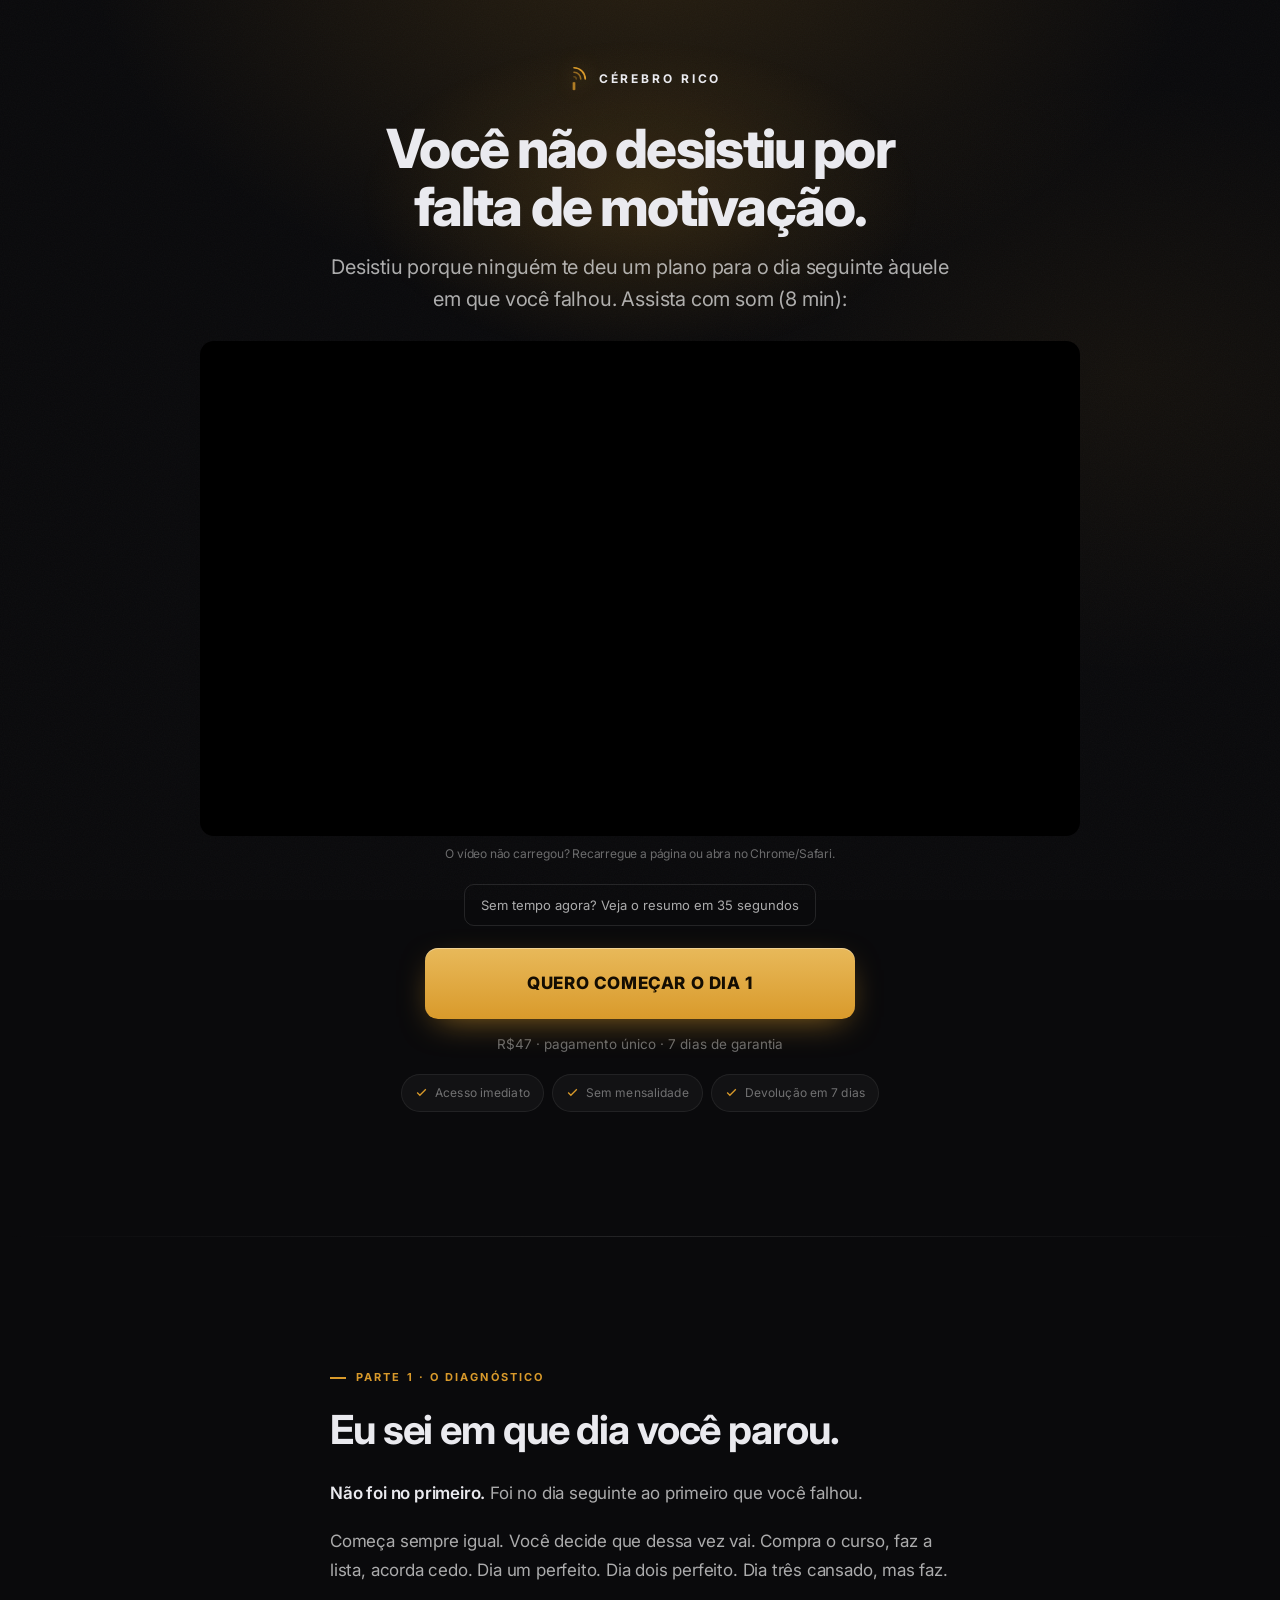
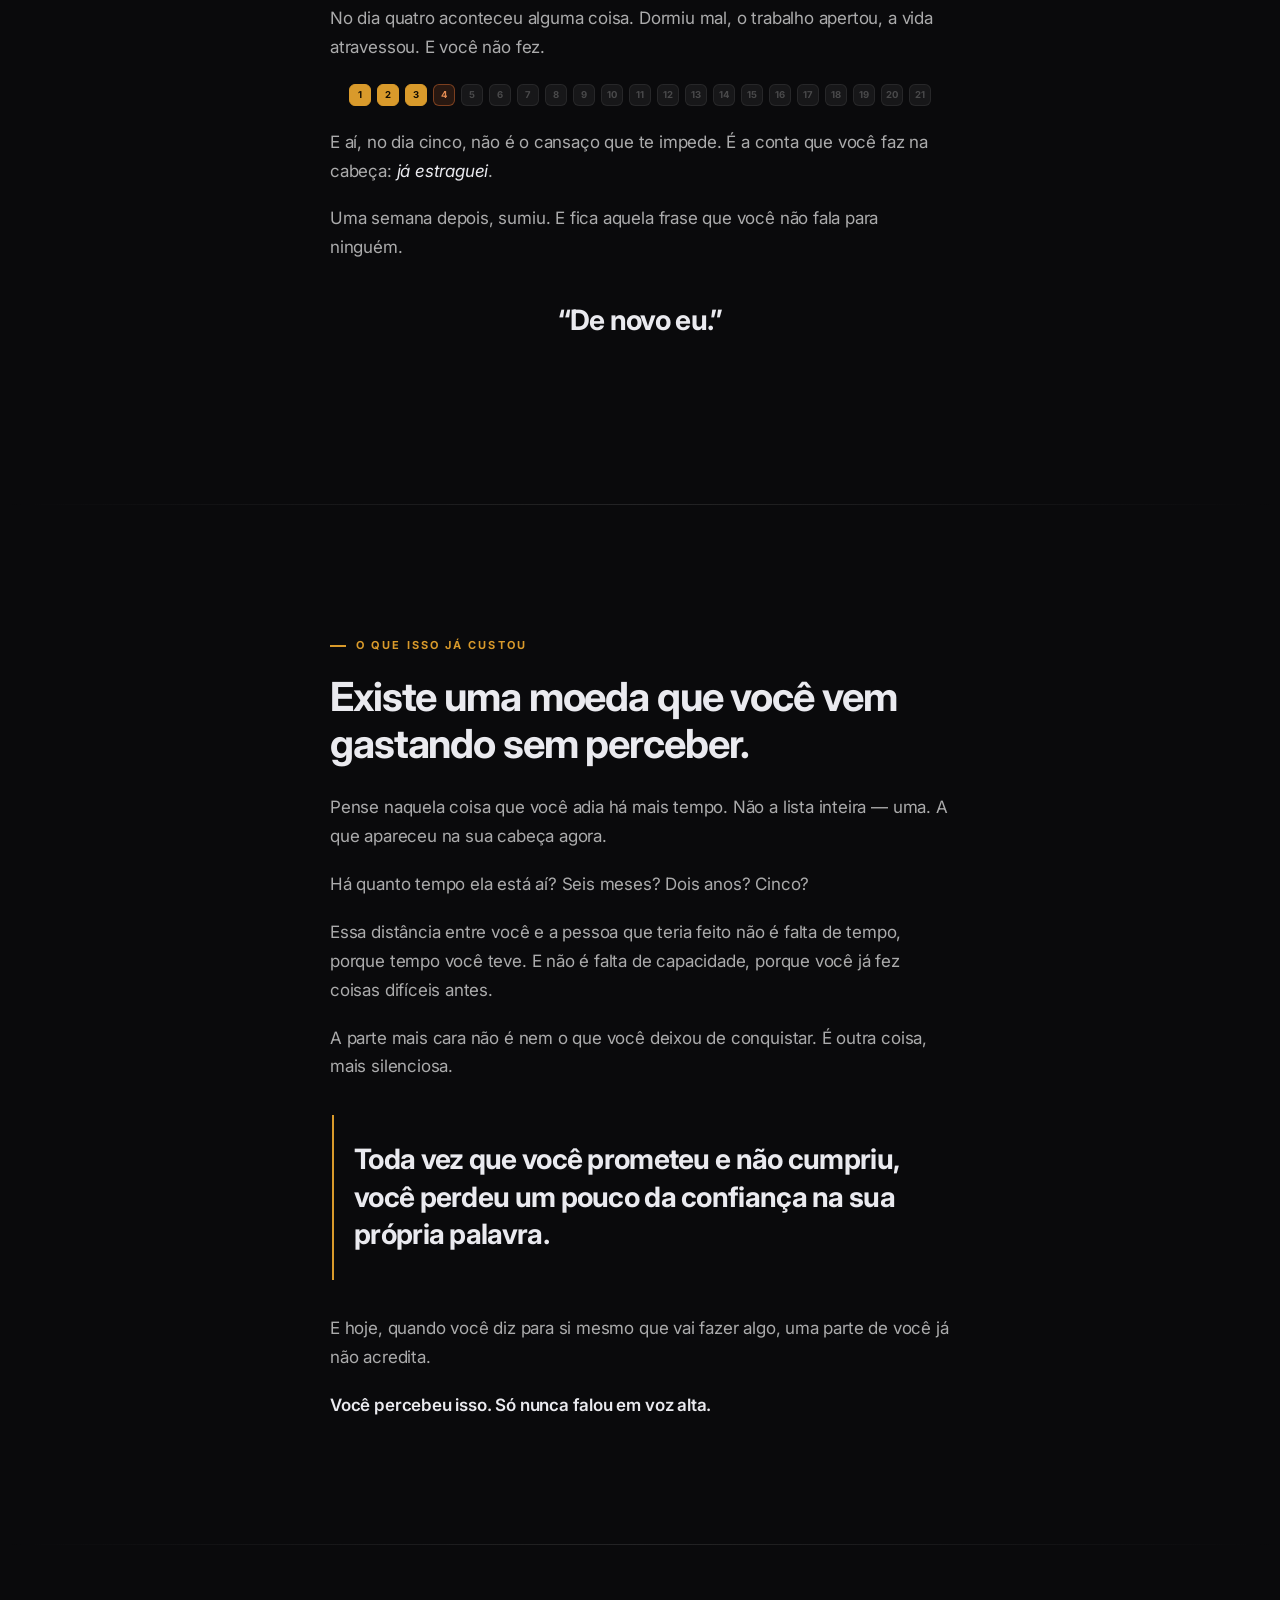
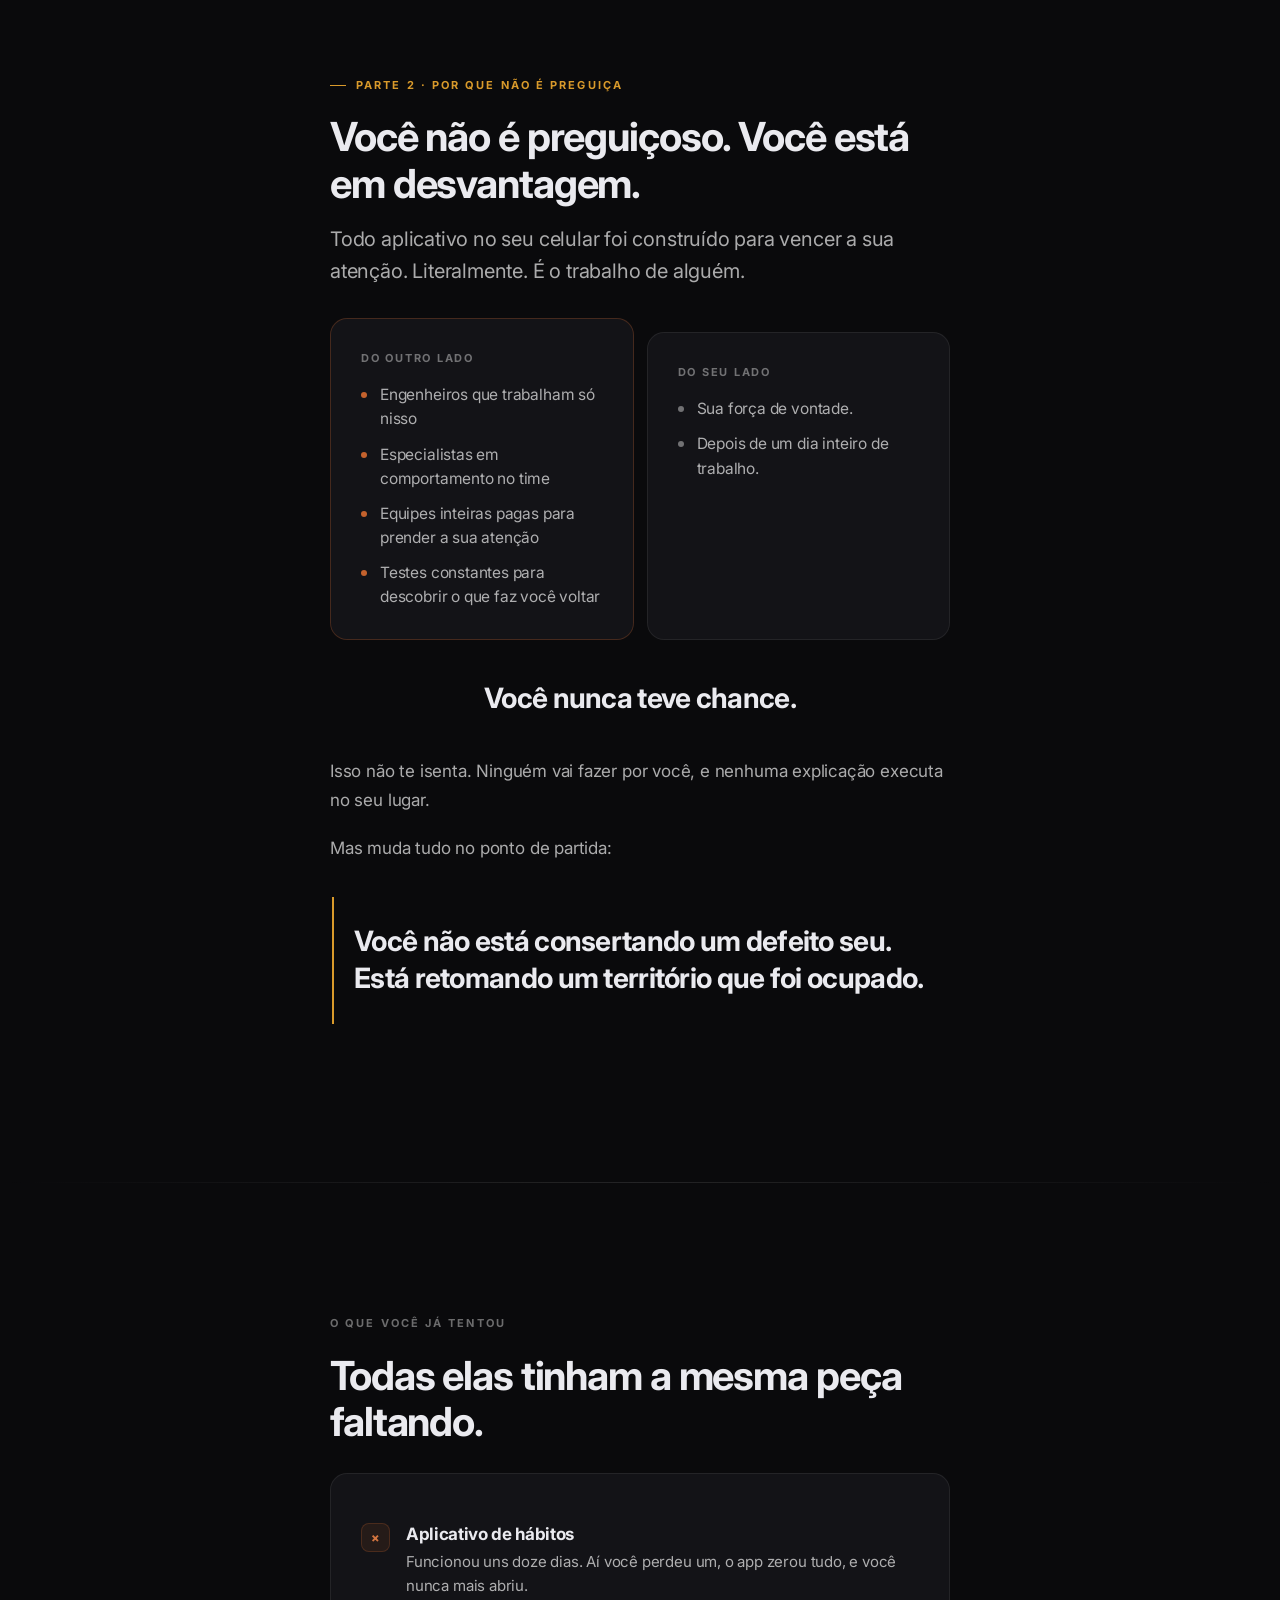
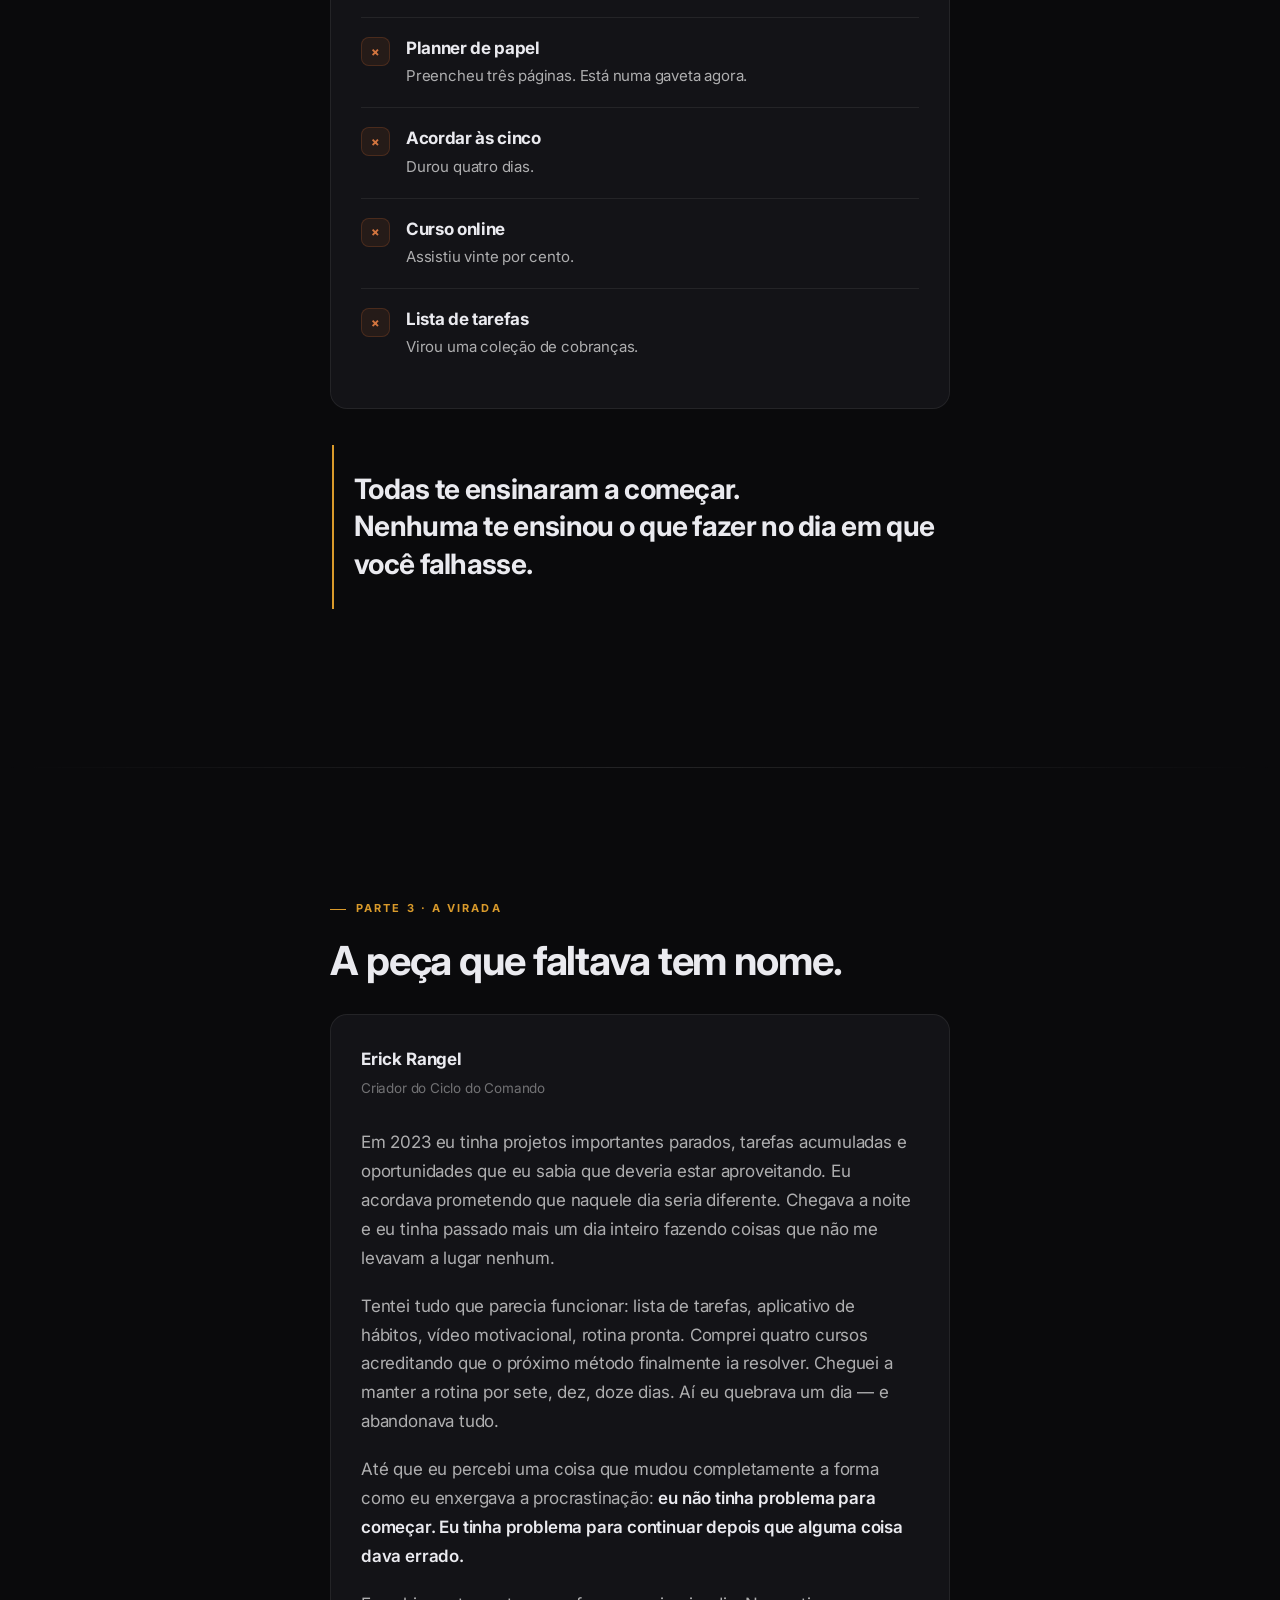
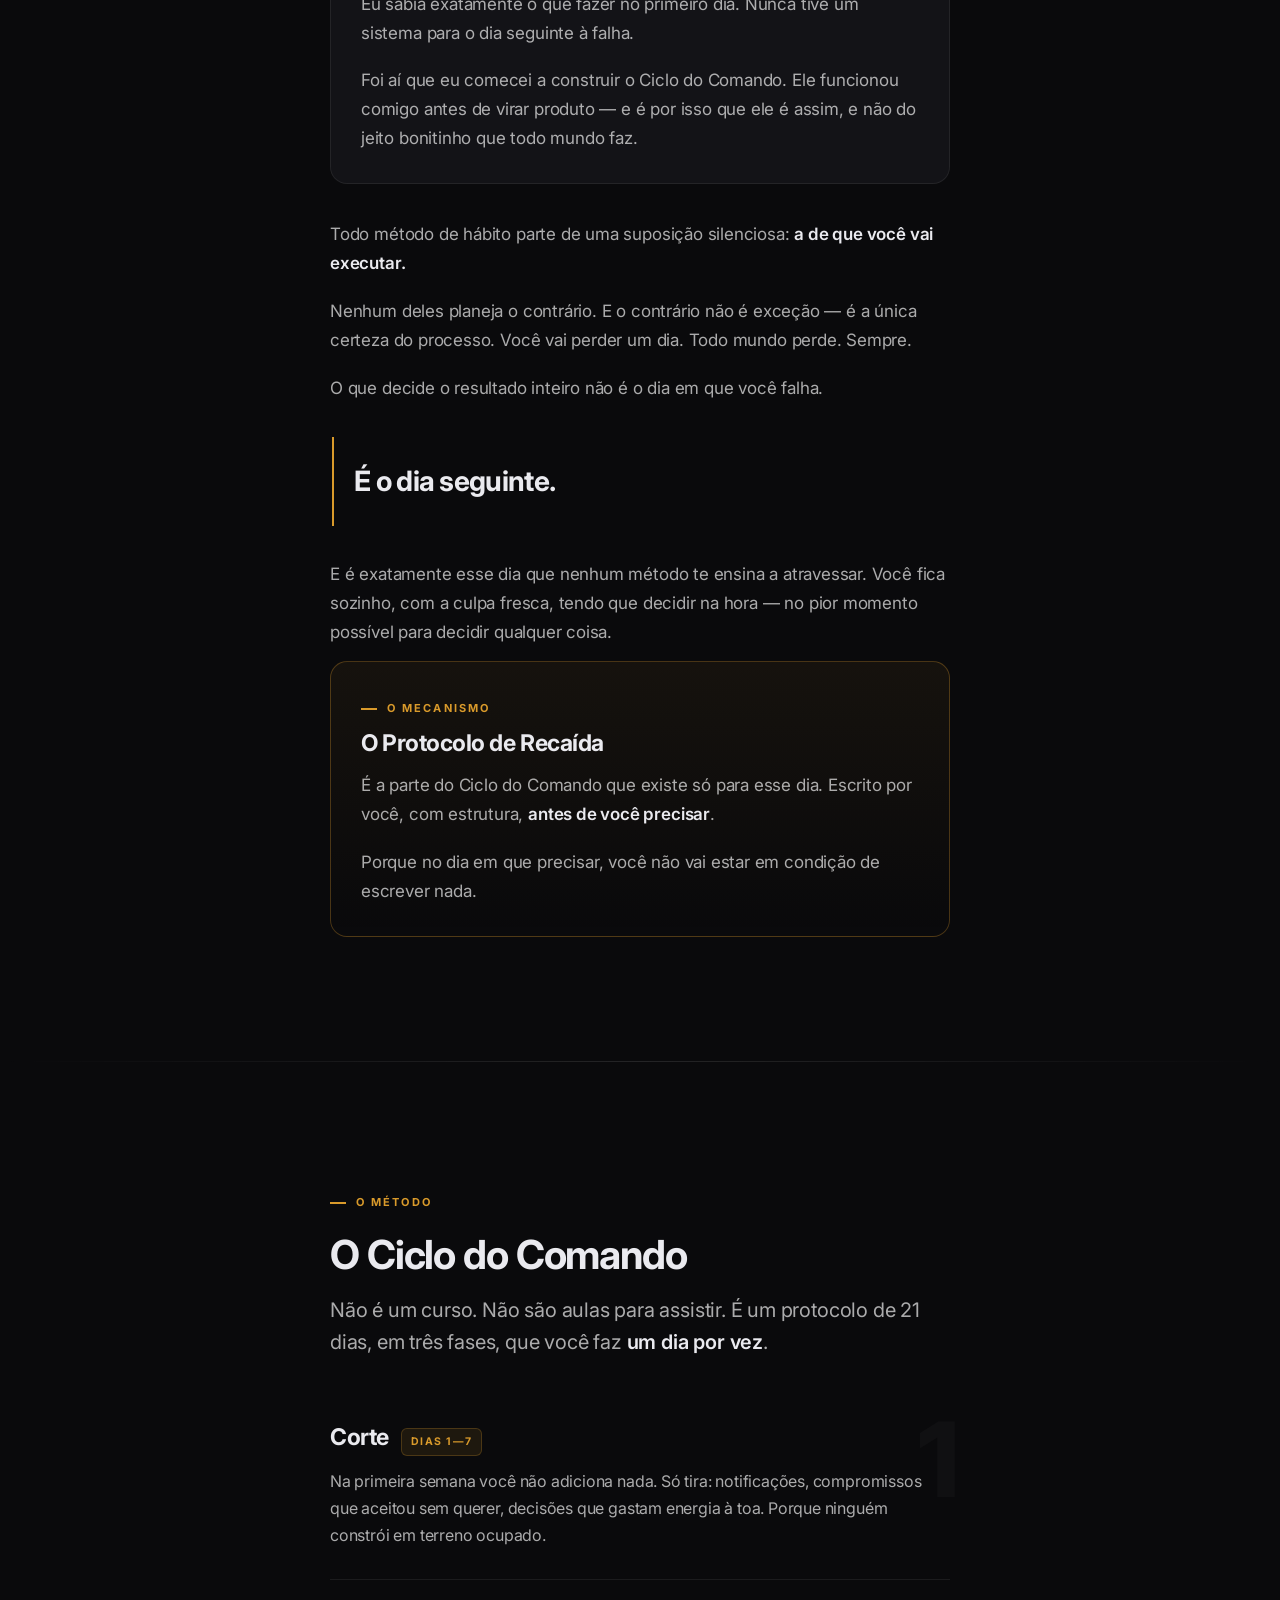
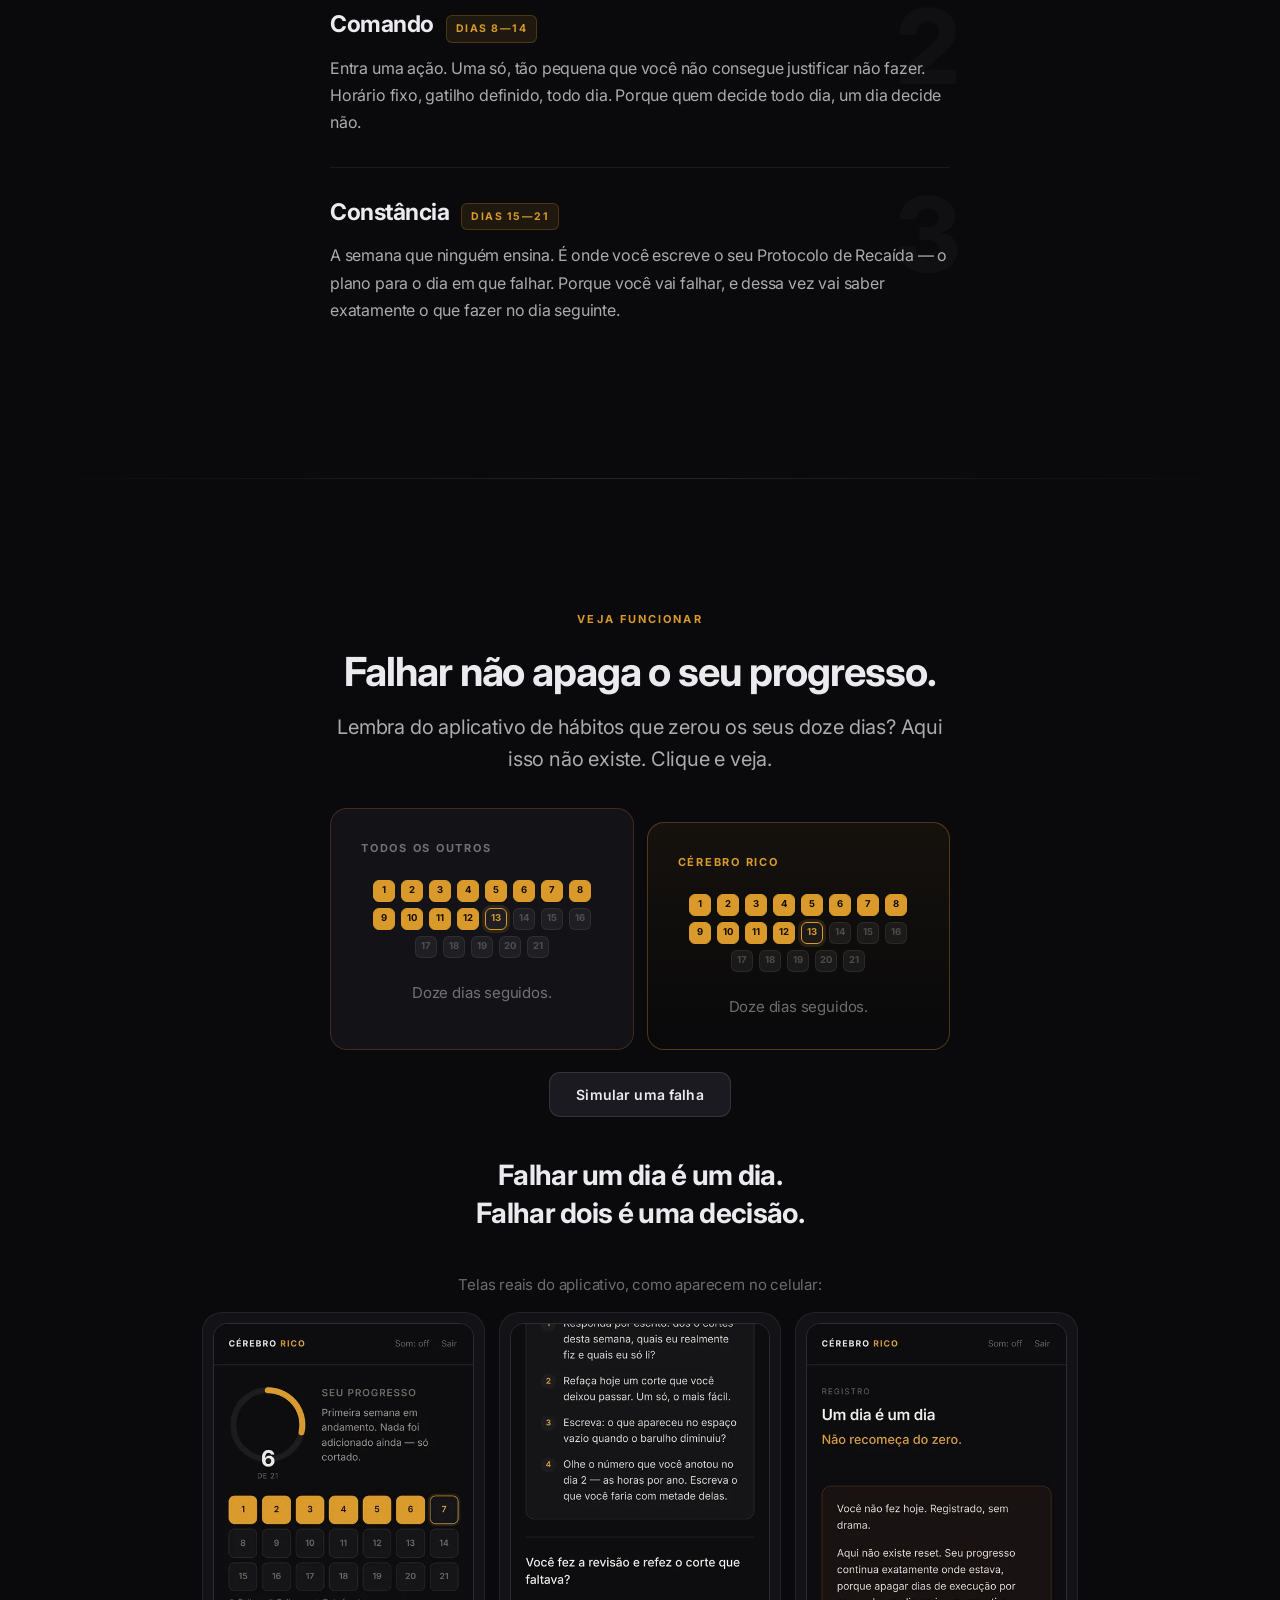
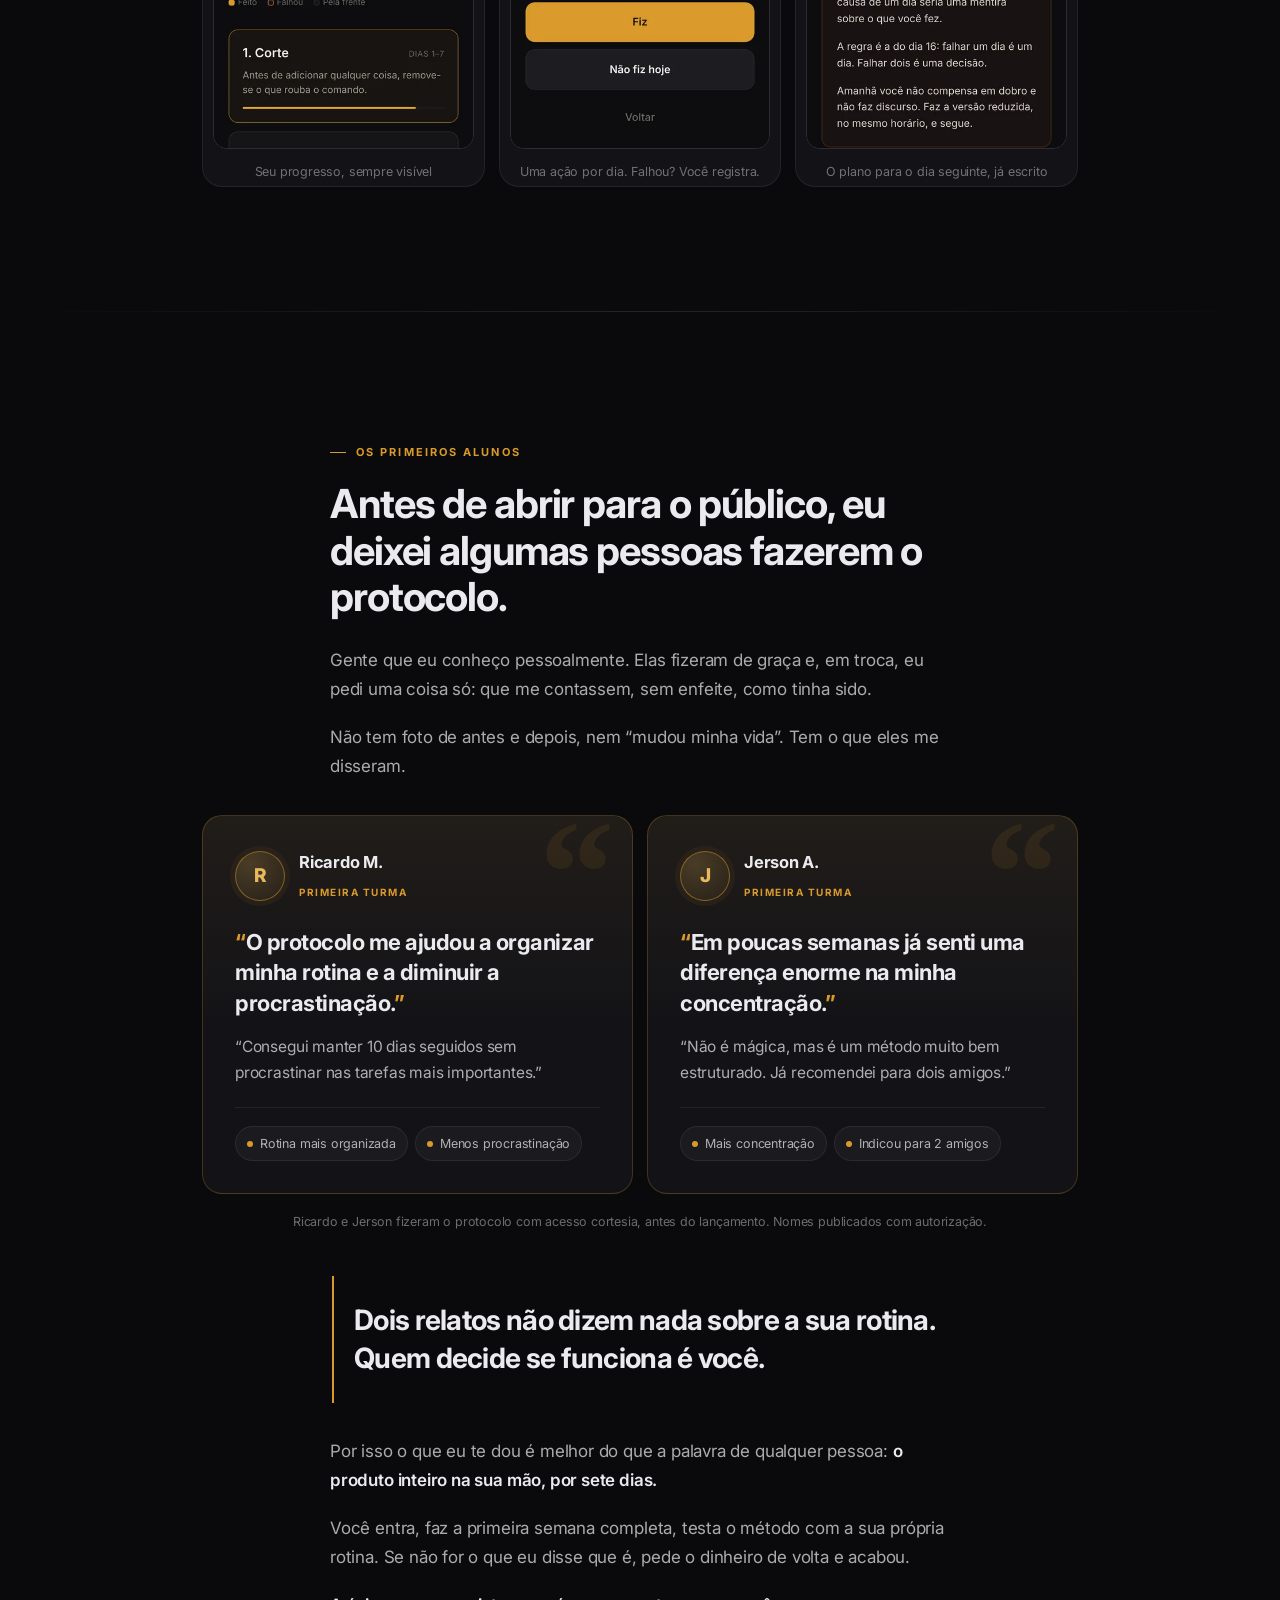
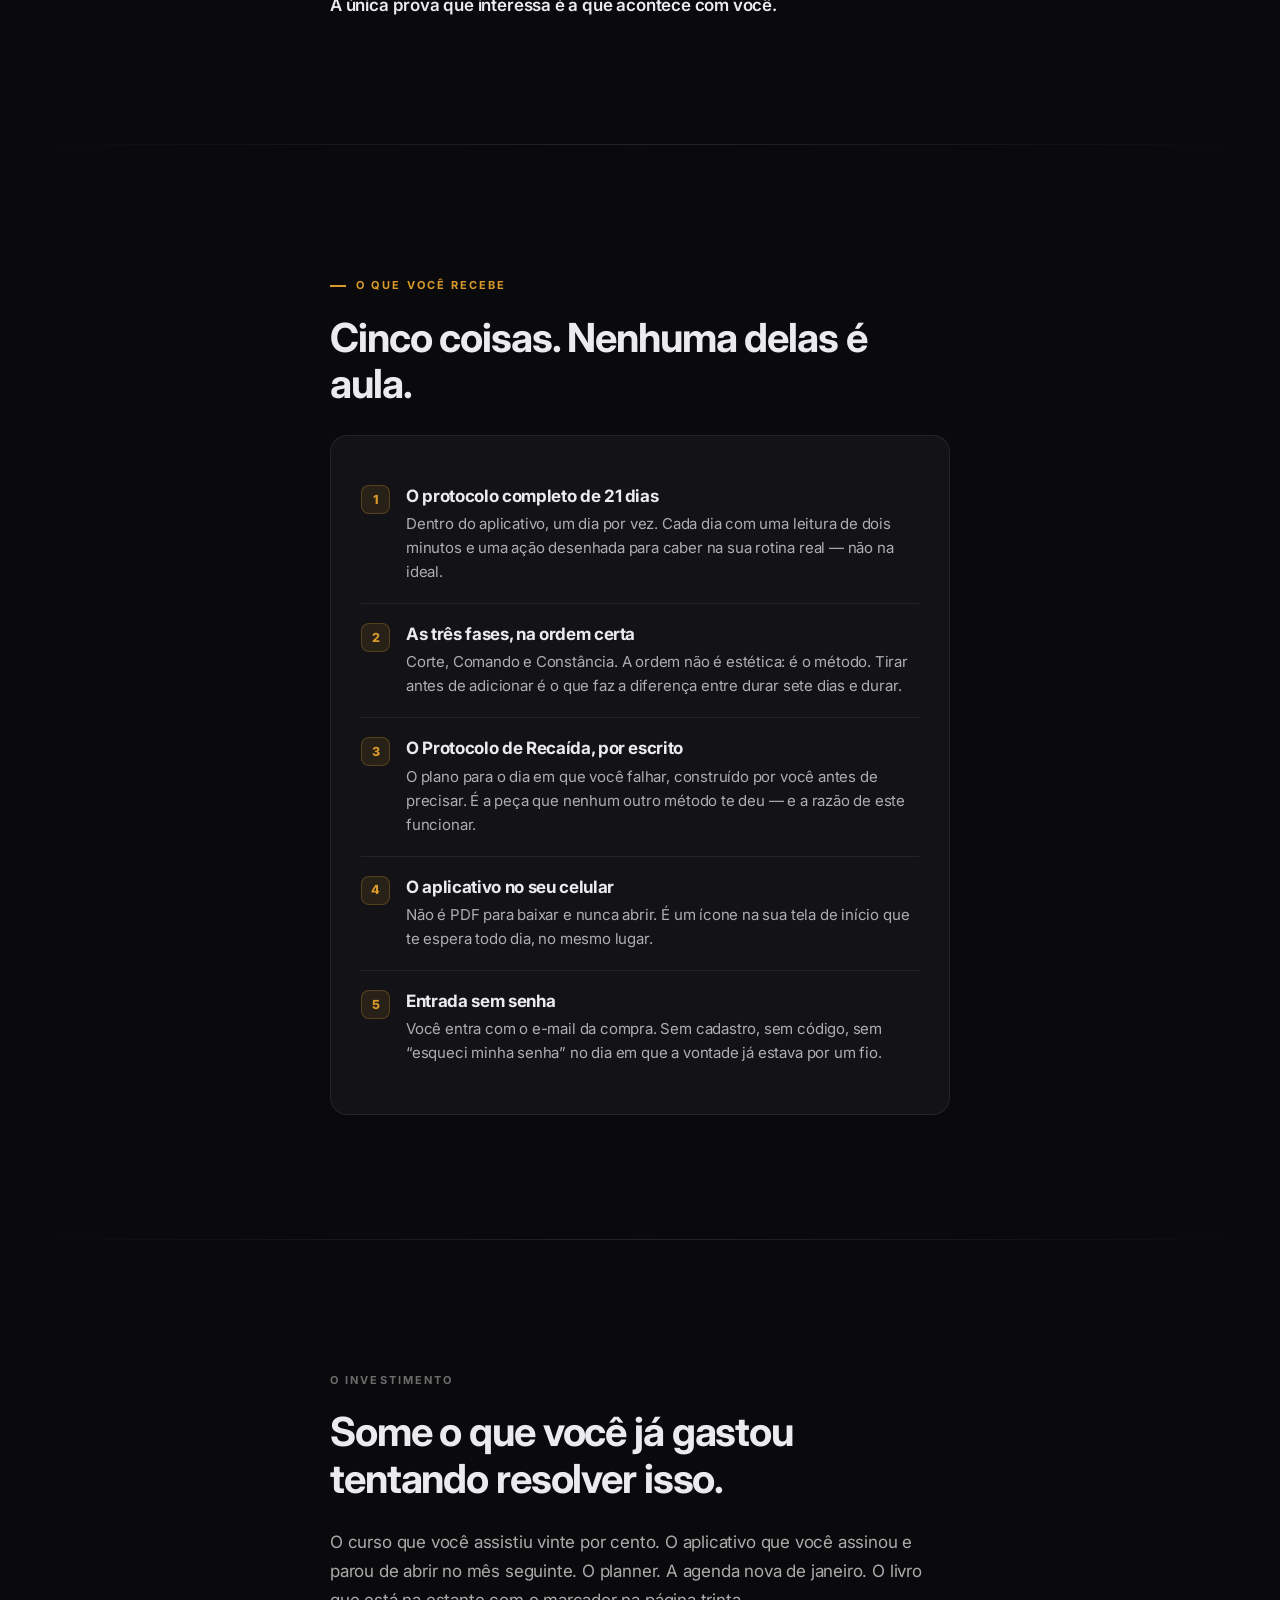
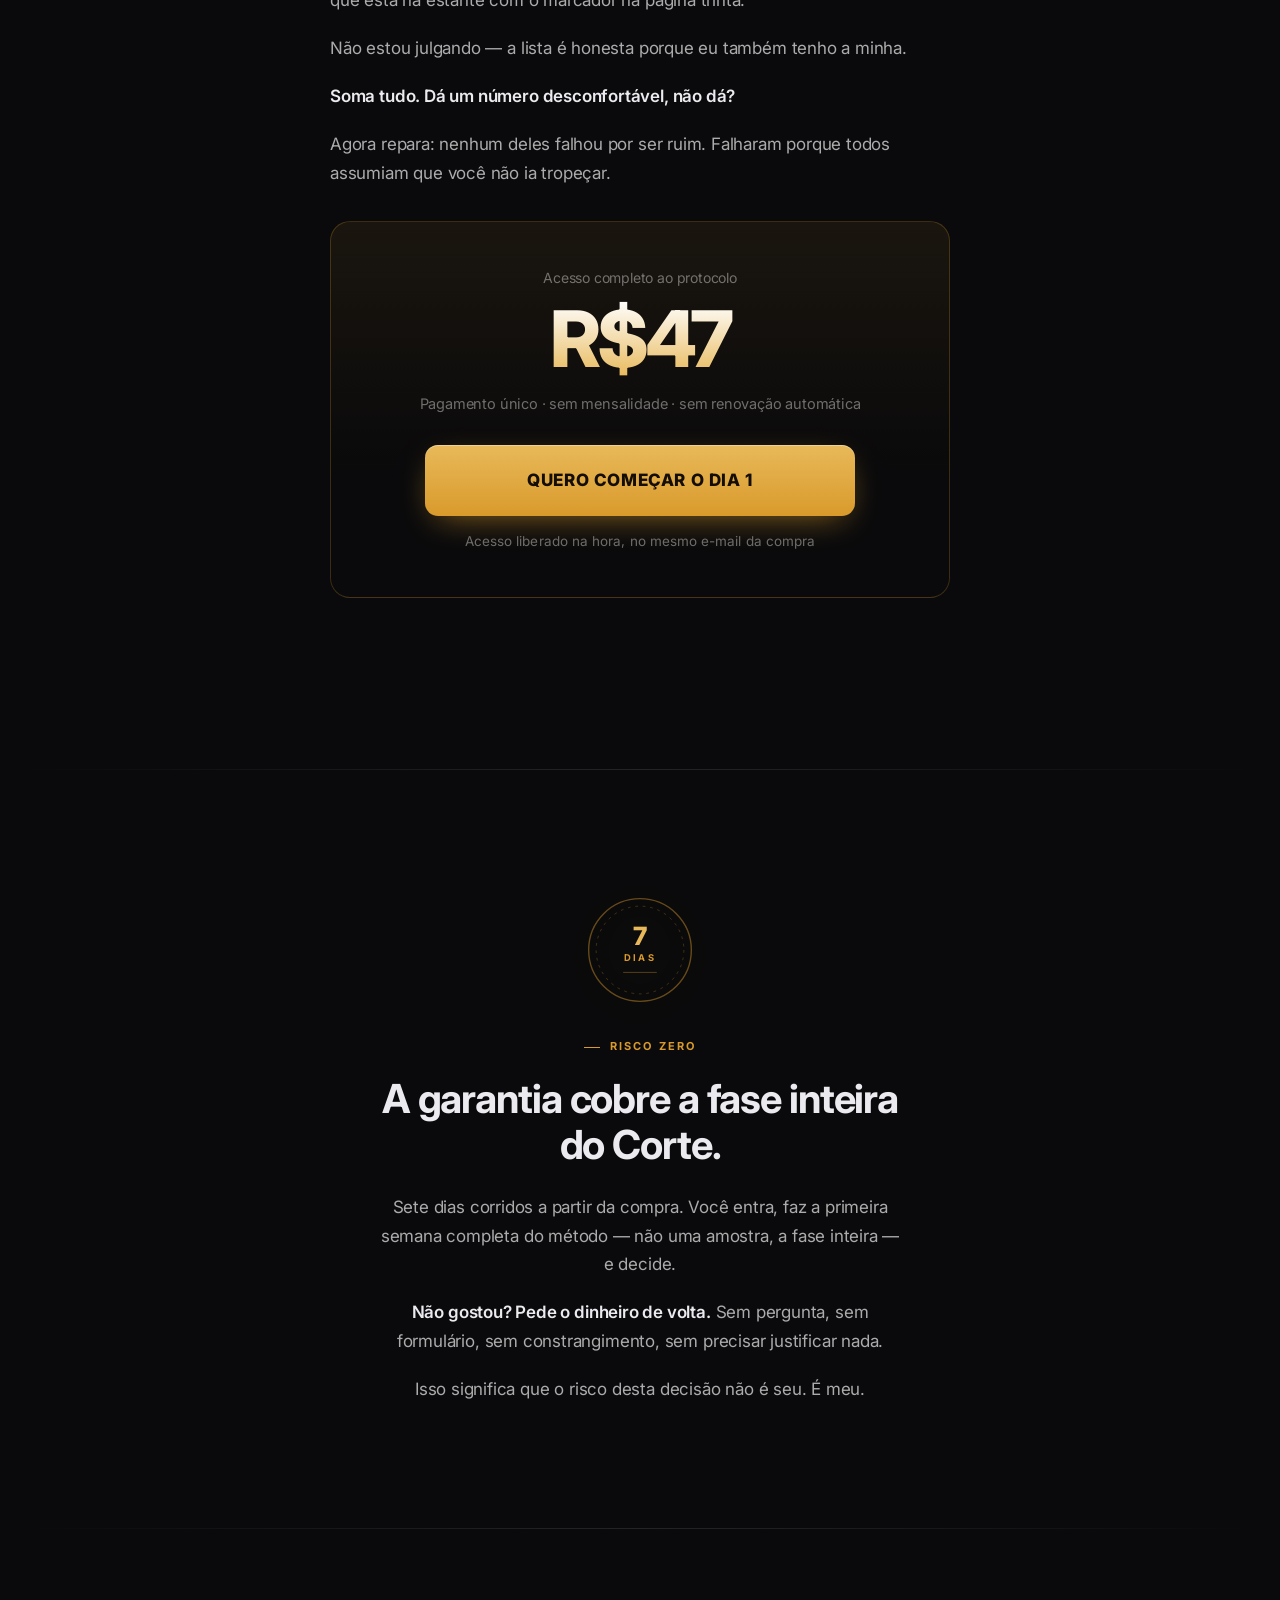
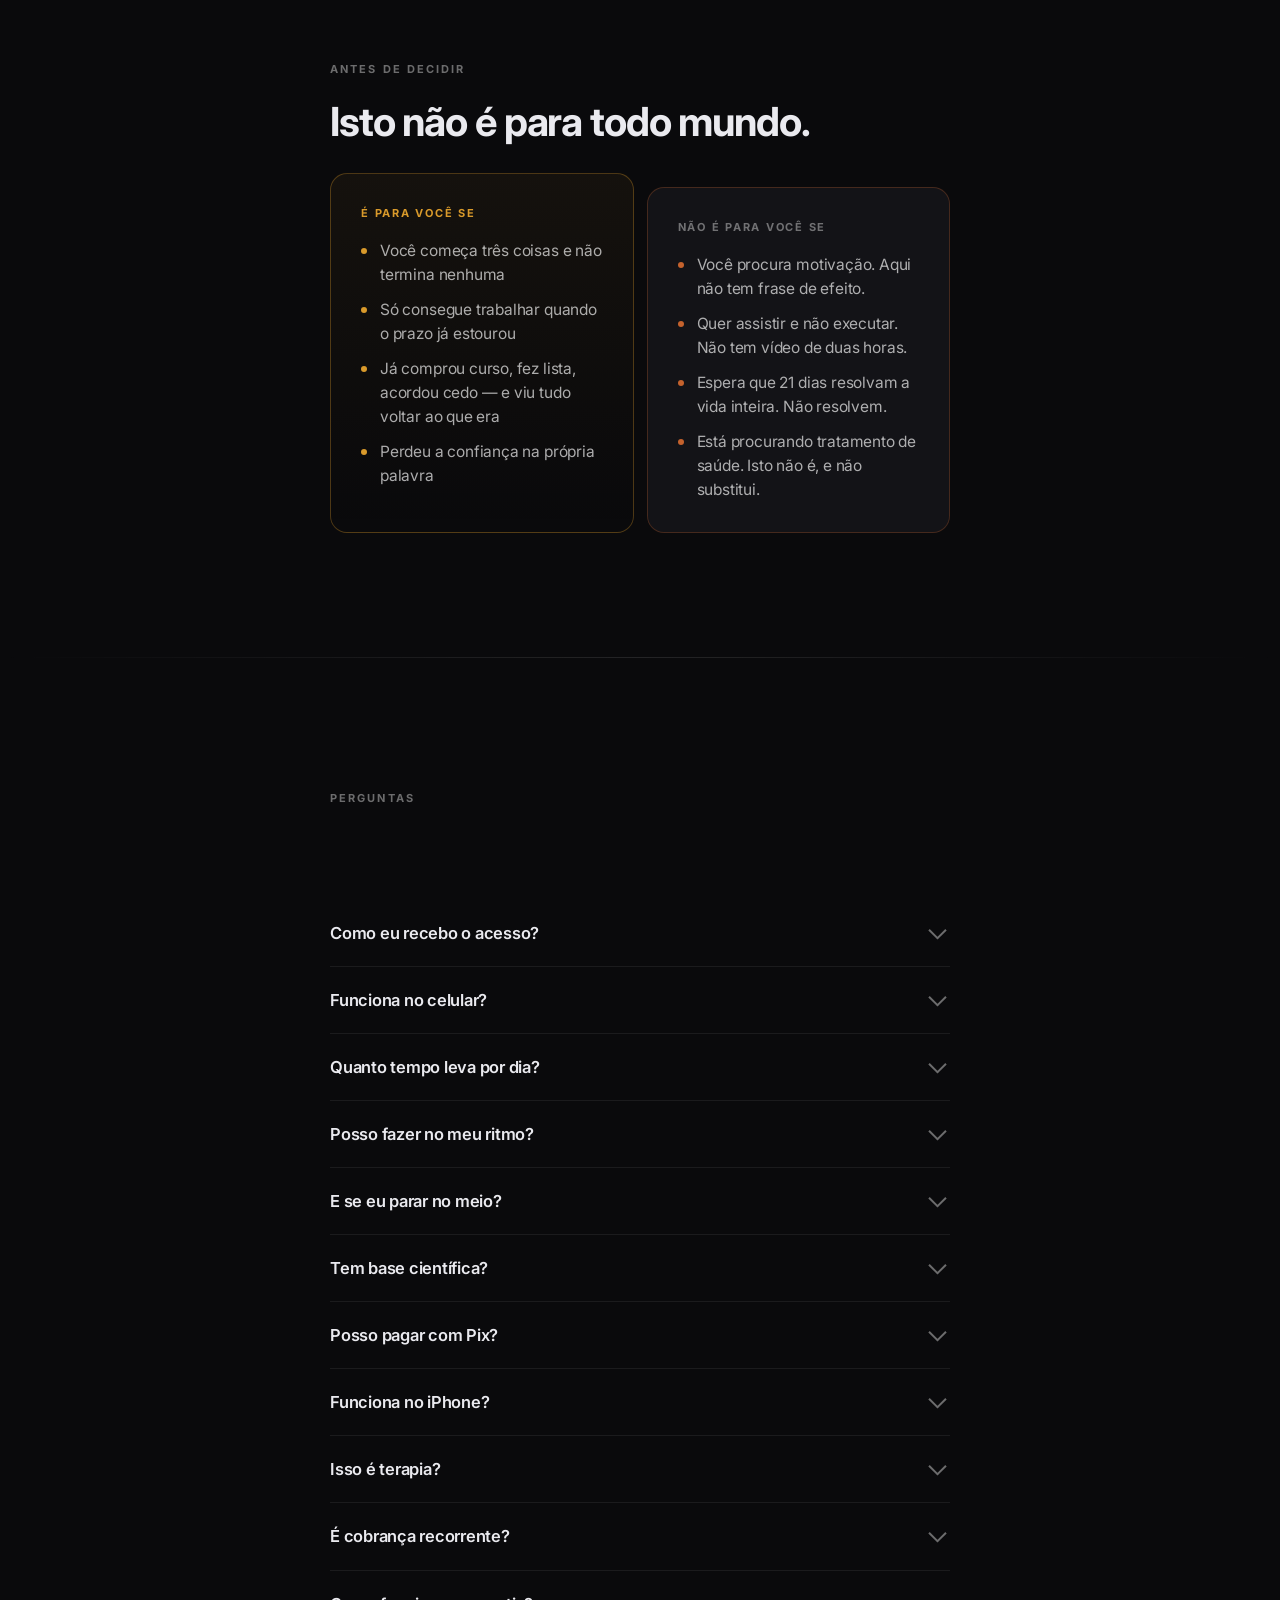
==== commit 62bbce05: "Página: telas reais do app e resumo de 35 s do Rafael carregado só no toque Co-Authored-By: Claude O" ====
--- a/index.html
+++ b/index.html
@@ -13,13 +13,10 @@
 <meta property="og:title" content="Você não desistiu por falta de motivação.">
 <meta property="og:description" content="Desistiu porque ninguém te deu um plano para o dia seguinte àquele em que você falhou.">
 <meta name="theme-color" content="#0a0a0c">
-<link rel="dns-prefetch" href="https://cdn.converteai.net">
-<link rel="dns-prefetch" href="https://scripts.converteai.net">
+<link rel="preconnect" href="https://cdn.converteai.net" crossorigin>
+<link rel="preconnect" href="https://scripts.converteai.net">
 <link rel="dns-prefetch" href="https://images.converteai.net">
 <link rel="dns-prefetch" href="https://license.vturb.com">
-<link rel="preload" as="script" href="https://scripts.converteai.net/618e6aba-dba5-44c2-ae23-f0af83c3113a/players/6a88e6608c562ba2fe684f56/v4/player.js">
-<link rel="preload" as="script" href="https://scripts.converteai.net/lib/js/smartplayer-wc/v4/smartplayer.js">
-<link rel="preload" as="fetch" crossorigin href="https://cdn.converteai.net/618e6aba-dba5-44c2-ae23-f0af83c3113a/6a88e65715c6619bf3612019/main.m3u8">
 <link rel="preconnect" href="https://fonts.googleapis.com">
 <link rel="preconnect" href="https://fonts.gstatic.com" crossorigin>
 <link href="https://fonts.googleapis.com/css2?family=Inter:wght@400;500;600;700;800&display=swap" rel="stylesheet" media="print" onload="this.media='all'">
@@ -263,6 +260,16 @@
 .tela .pontos{gap:4px;margin:0}
 .tela .pt{width:15px;height:15px;font-size:0;border-radius:4px}
 .tela-titulo{font-size:15px;font-weight:700;color:var(--t1);margin-bottom:6px}
+.tela-real{margin:0;padding:10px 10px 4px}
+@media(max-width:699px){
+  .telas:has(.tela-real){grid-auto-flow:column;grid-auto-columns:74%;overflow-x:auto;scroll-snap-type:x mandatory;padding-bottom:8px;-webkit-overflow-scrolling:touch}
+  .tela-real{scroll-snap-align:center}
+}
+.tela-real img{display:block;width:100%;height:auto;border-radius:14px;border:1px solid var(--line2)}
+.resumo{text-align:center;margin-top:14px}
+.resumo-btn{background:none;border:1px solid var(--line2);color:var(--t2);font:inherit;font-size:13px;padding:9px 16px;border-radius:10px;cursor:pointer}
+.resumo-video{display:none;margin:14px auto 0;max-width:300px}
+.resumo-video video{width:100%;border-radius:14px;border:1px solid var(--line2);background:#000}
 .tela-txt{font-size:13px;color:var(--t2);line-height:1.55}
 
 /* ---------- relatos dos alunos ---------- */
@@ -475,6 +482,14 @@
       <div class="vsl-espaco">Vídeo em breve</div>
     </div>
     <p style="text-align:center;margin-top:8px;font-size:12px;opacity:.6">O vídeo não carregou? Recarregue a página ou abra no Chrome/Safari.</p>
+
+    <!-- resumo de 35 s: o vídeo só é baixado depois do toque, para não pesar o carregamento -->
+    <div class="resumo">
+      <button class="resumo-btn" id="resumo-btn" type="button">Sem tempo agora? Veja o resumo em 35 segundos</button>
+      <div class="resumo-video" id="resumo-video">
+        <video id="resumo-player" controls playsinline preload="none" poster="img/resumo-35s.webp" width="540" height="960"></video>
+      </div>
+    </div>
 
     <div style="margin-top:22px">
       <a class="cta-vsl" href="https://pay.kirvano.com/0191985a-c6d1-4c8b-835b-23cbb6b87592">QUERO COMEÇAR O DIA 1</a>
@@ -724,26 +739,22 @@
     </div>
   </div>
 
-  <!-- telas do app -->
+  <!-- telas reais do app (capturas do próprio aplicativo, com progresso de exemplo) -->
   <div class="wrap wrap-w an" style="margin-top:20px">
+    <p class="sub2" style="text-align:center;margin-bottom:14px">Telas reais do aplicativo, como aparecem no celular:</p>
     <div class="telas">
-      <div class="tela">
-        <div class="tela-topo"><span>Cérebro Rico</span><span>13 / 21</span></div>
-        <div class="pontos" id="tela-a"></div>
-        <div class="tela-legenda">Seu progresso, sempre visível</div>
-      </div>
-      <div class="tela">
-        <div class="tela-topo"><span>Dia 15</span><span>Fase 3</span></div>
-        <div class="tela-titulo">Você vai falhar</div>
-        <div class="tela-txt">E isso já está previsto. Em algum momento você vai perder um dia. A pergunta não é se — é o que você faz no dia seguinte.</div>
-        <div class="tela-legenda">Uma leitura curta por dia</div>
-      </div>
-      <div class="tela">
-        <div class="tela-topo"><span>Registro</span><span>Hoje</span></div>
-        <div class="tela-titulo">Um dia é um dia</div>
-        <div class="tela-txt">Aqui não existe reset. Seu progresso continua exatamente onde estava, e o dia seguinte já tem instrução.</div>
-        <div class="tela-legenda">Sem punição, sem zerar</div>
-      </div>
+      <figure class="tela tela-real">
+        <img src="img/app-progresso.webp" width="450" height="738" loading="lazy" decoding="async" alt="Tela de progresso do app: 6 de 21 dias feitos e a grade dos 21 dias">
+        <figcaption class="tela-legenda">Seu progresso, sempre visível</figcaption>
+      </figure>
+      <figure class="tela tela-real">
+        <img src="img/app-dia.webp" width="450" height="738" loading="lazy" decoding="async" alt="Tela do dia com os botões Fiz e Não fiz hoje">
+        <figcaption class="tela-legenda">Uma ação por dia. Falhou? Você registra.</figcaption>
+      </figure>
+      <figure class="tela tela-real">
+        <img src="img/app-recaida.webp" width="450" height="738" loading="lazy" decoding="async" alt="Tela Um dia é um dia: não recomeça do zero">
+        <figcaption class="tela-legenda">O plano para o dia seguinte, já escrito</figcaption>
+      </figure>
     </div>
   </div>
 </section>
@@ -1039,7 +1050,16 @@
 }
 
 pontos(document.getElementById("pontos-cena"),{ok:[1,2,3],falhou:[4]});
-pontos(document.getElementById("tela-a"),{ok:[1,2,3,4,5,6,7,8,9,10,11,12],hoje:13});
+(function(){
+  var b=document.getElementById("resumo-btn"),c=document.getElementById("resumo-video"),v=document.getElementById("resumo-player");
+  if(!b||!c||!v) return;
+  b.addEventListener("click",function(){
+    if(!v.getAttribute("src")){ v.setAttribute("src","img/resumo-35s.mp4"); }
+    c.style.display="block"; b.style.display="none";
+    var p=v.play(); if(p&&p.catch){p.catch(function(){});}
+    if(window.fbq){ try{ fbq("trackCustom","ResumoPlay"); }catch(e){} }
+  });
+})();
 
 (function(){
   var alvo=document.getElementById("mortas");
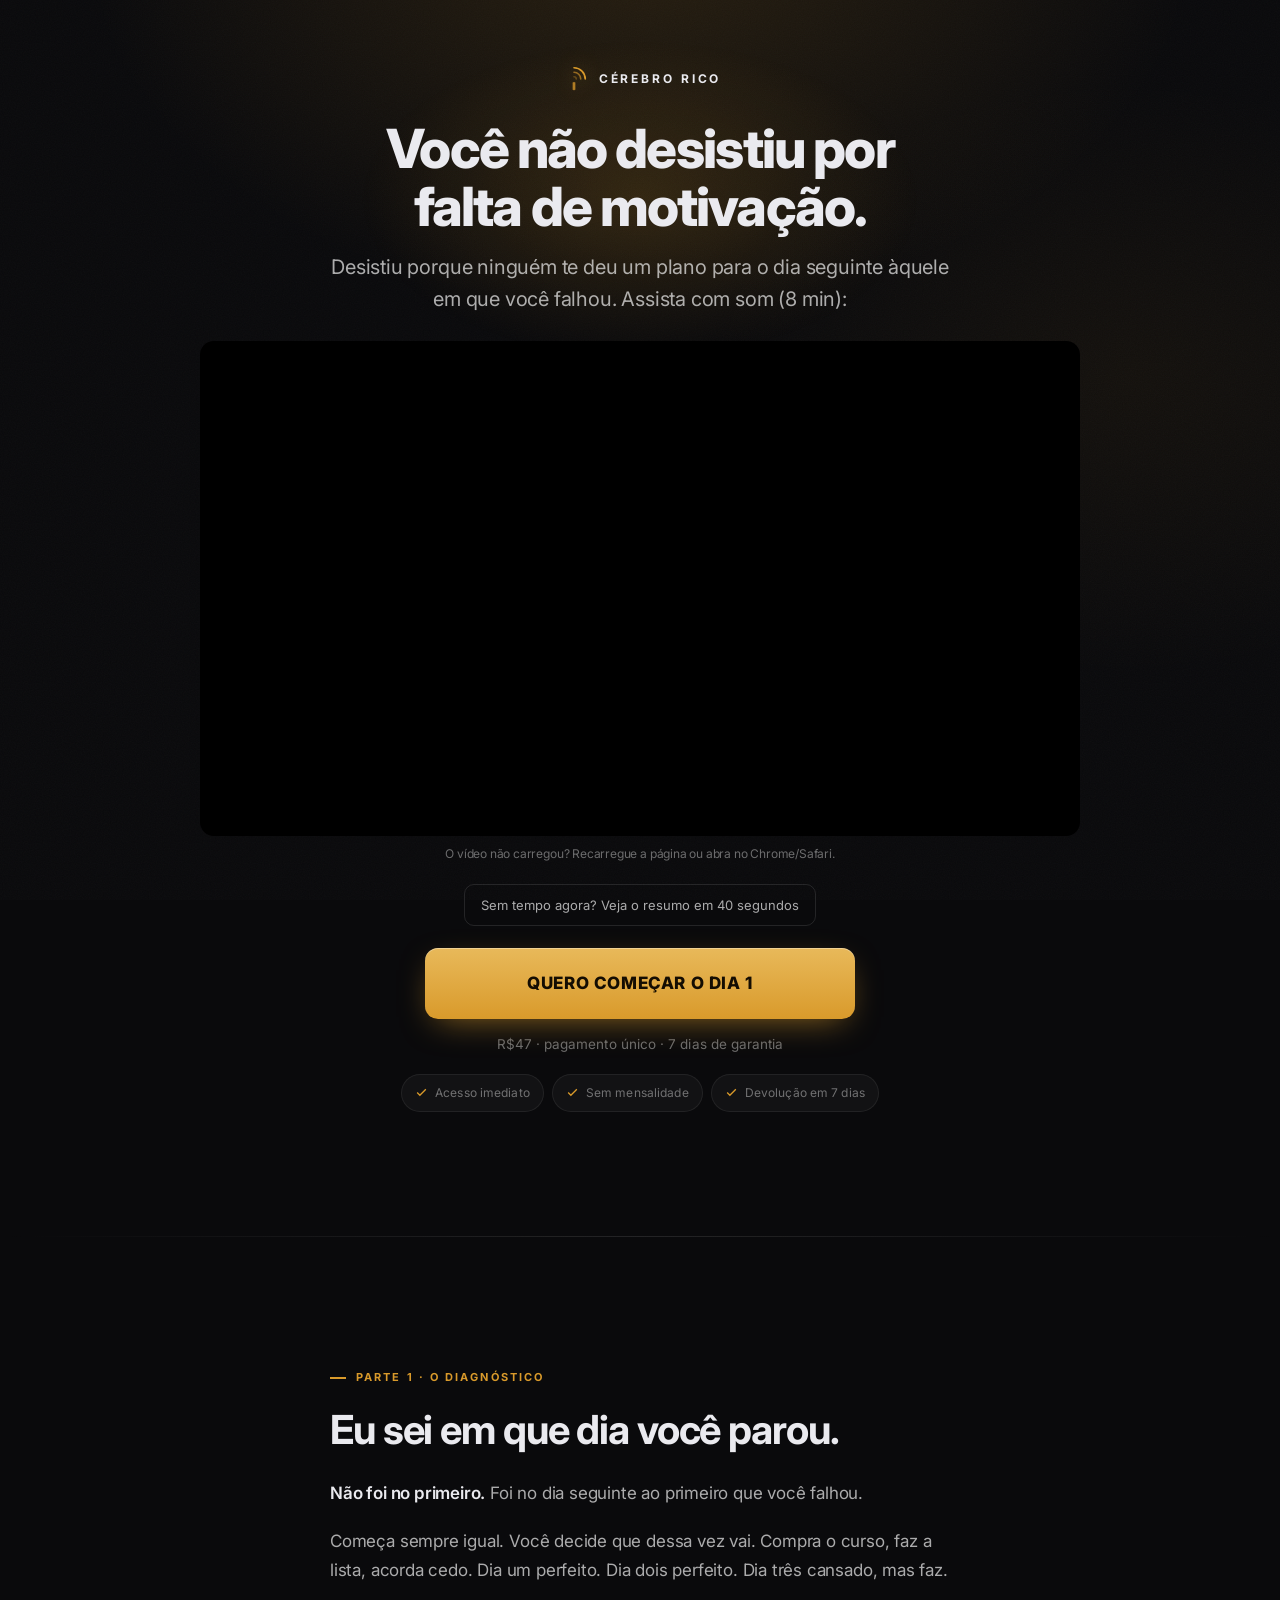
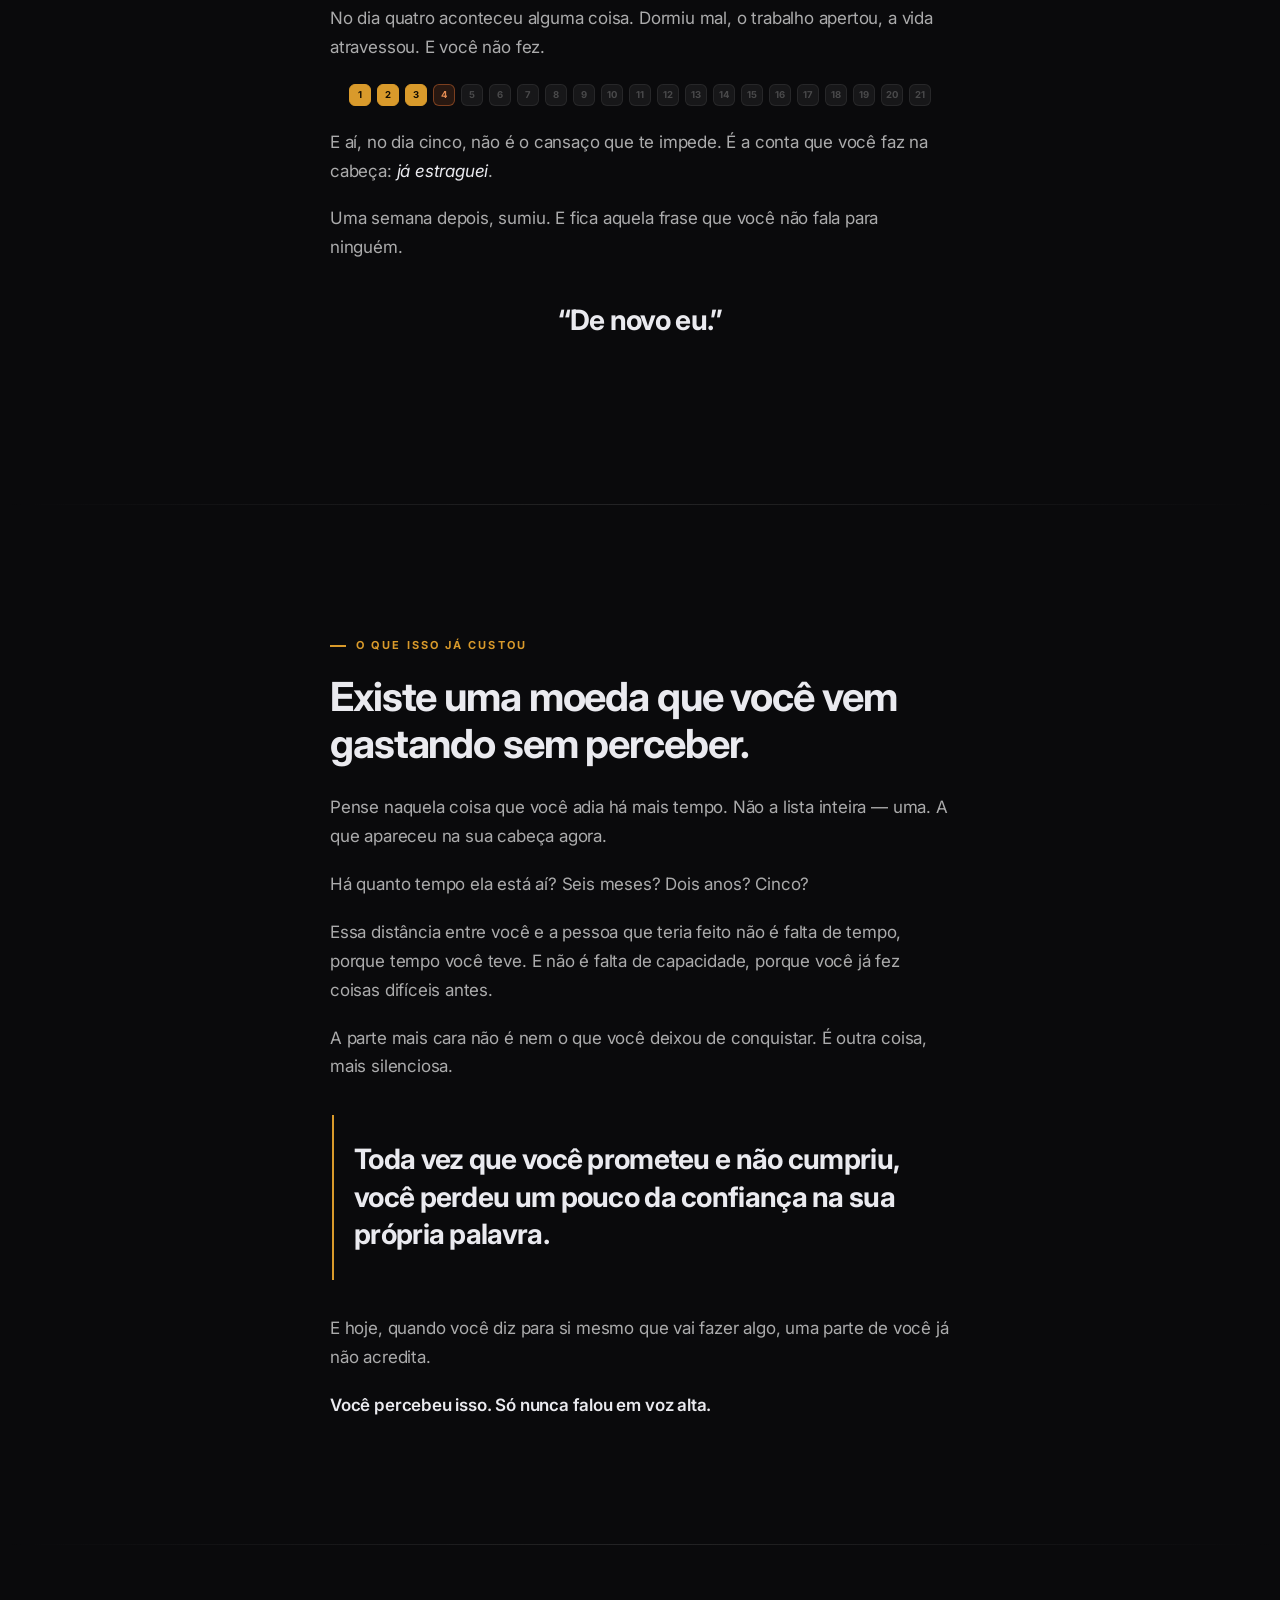
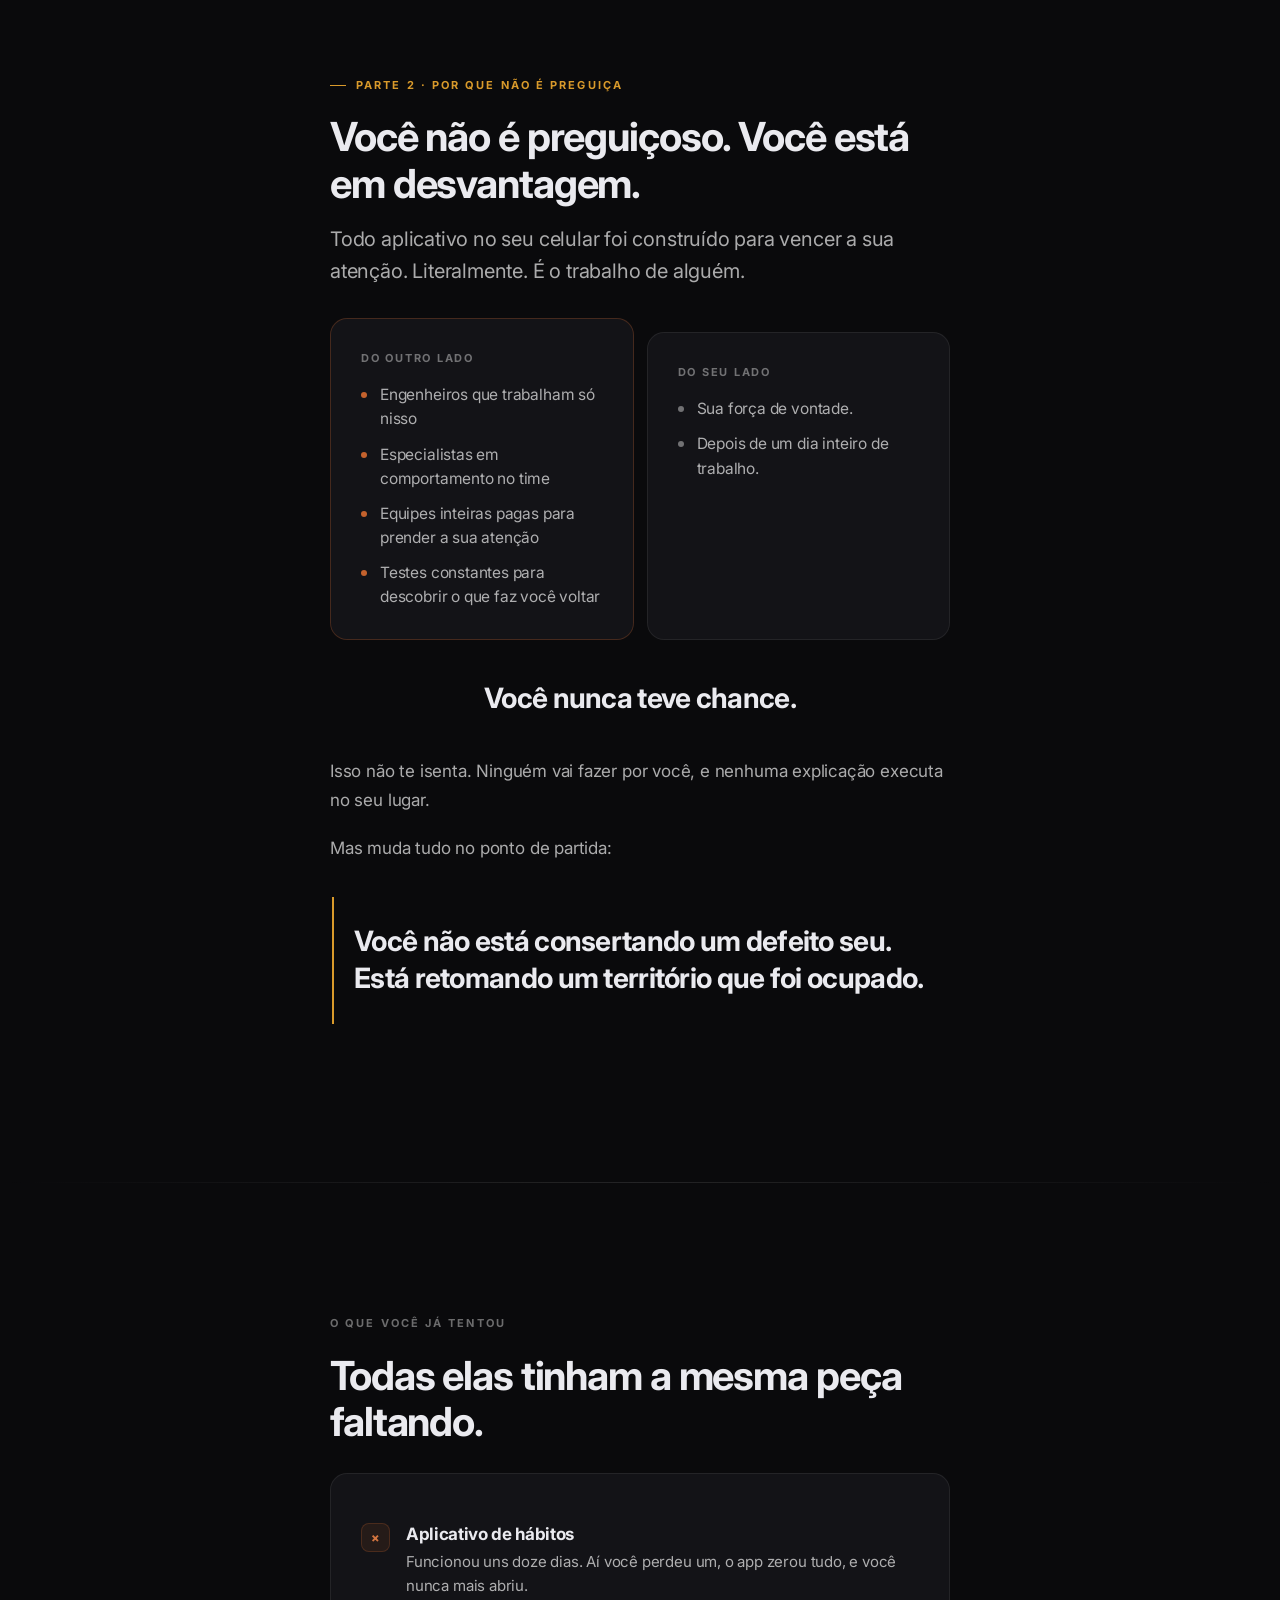
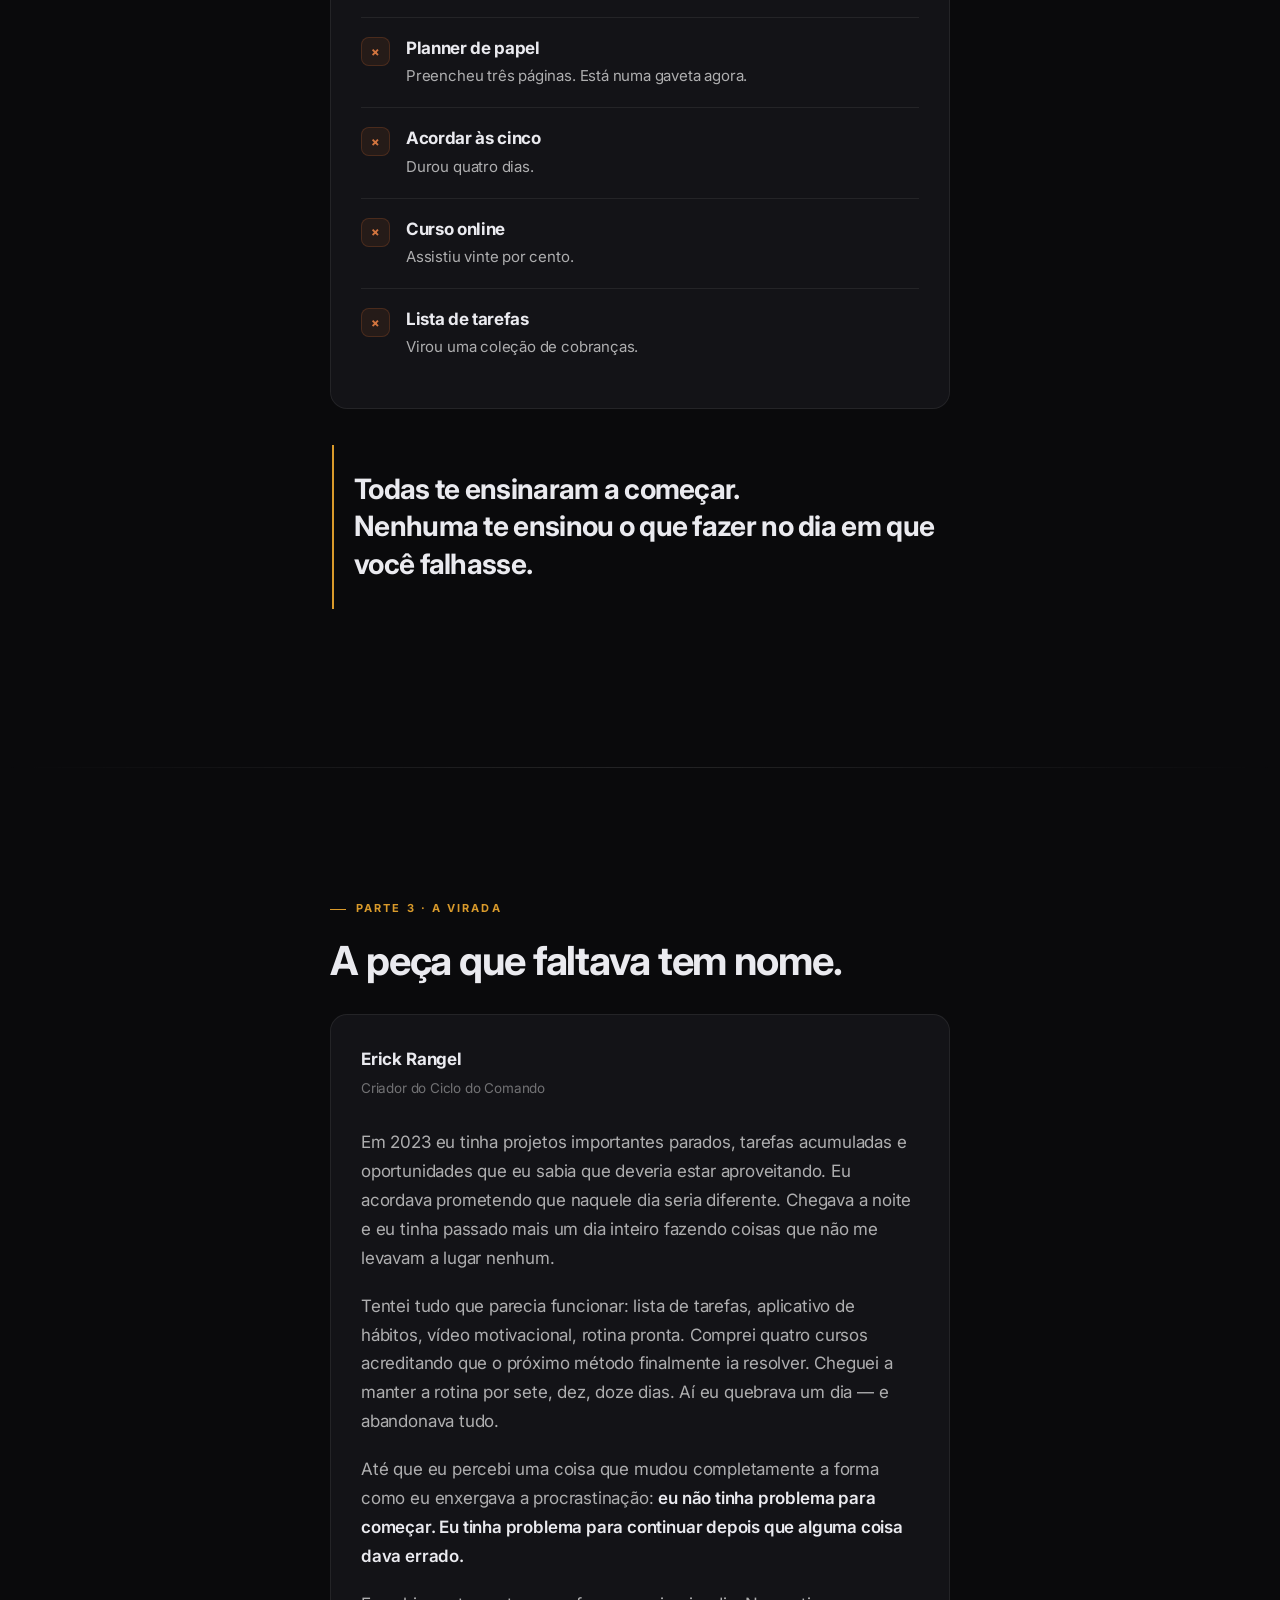
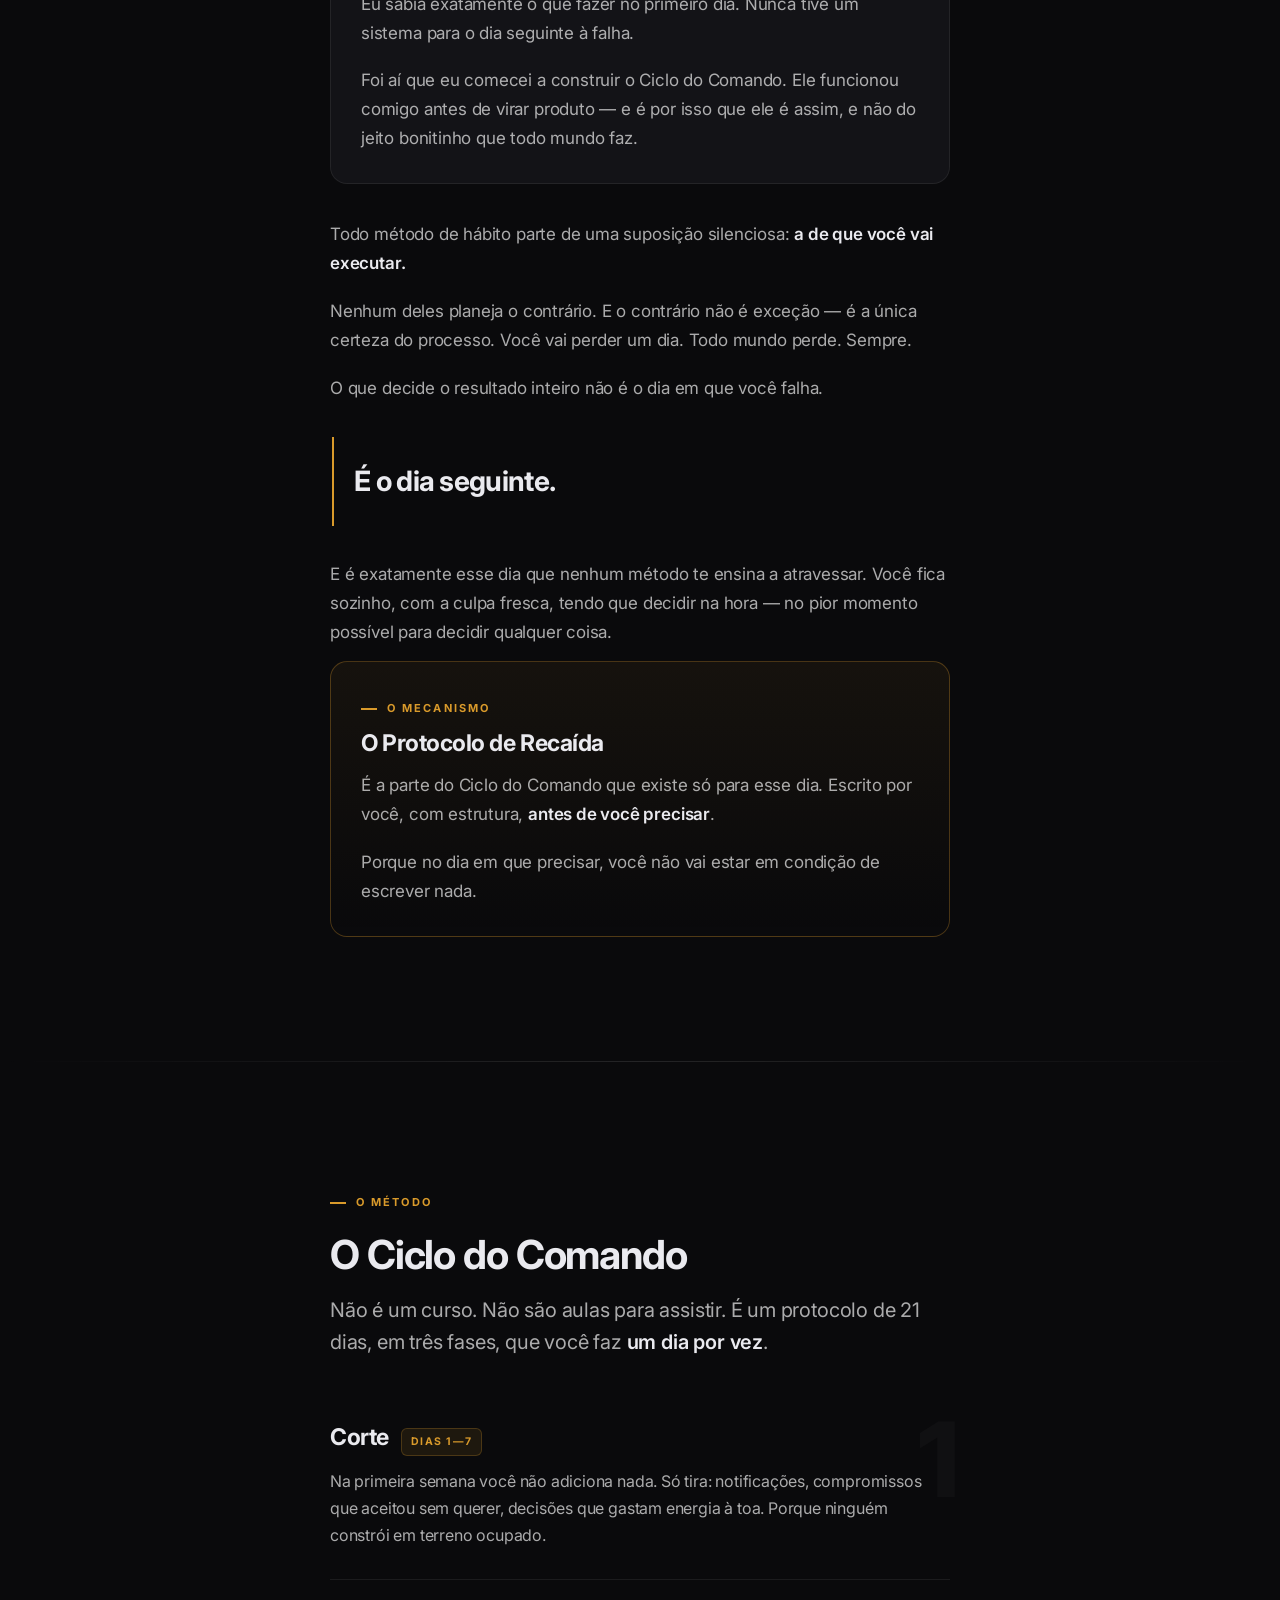
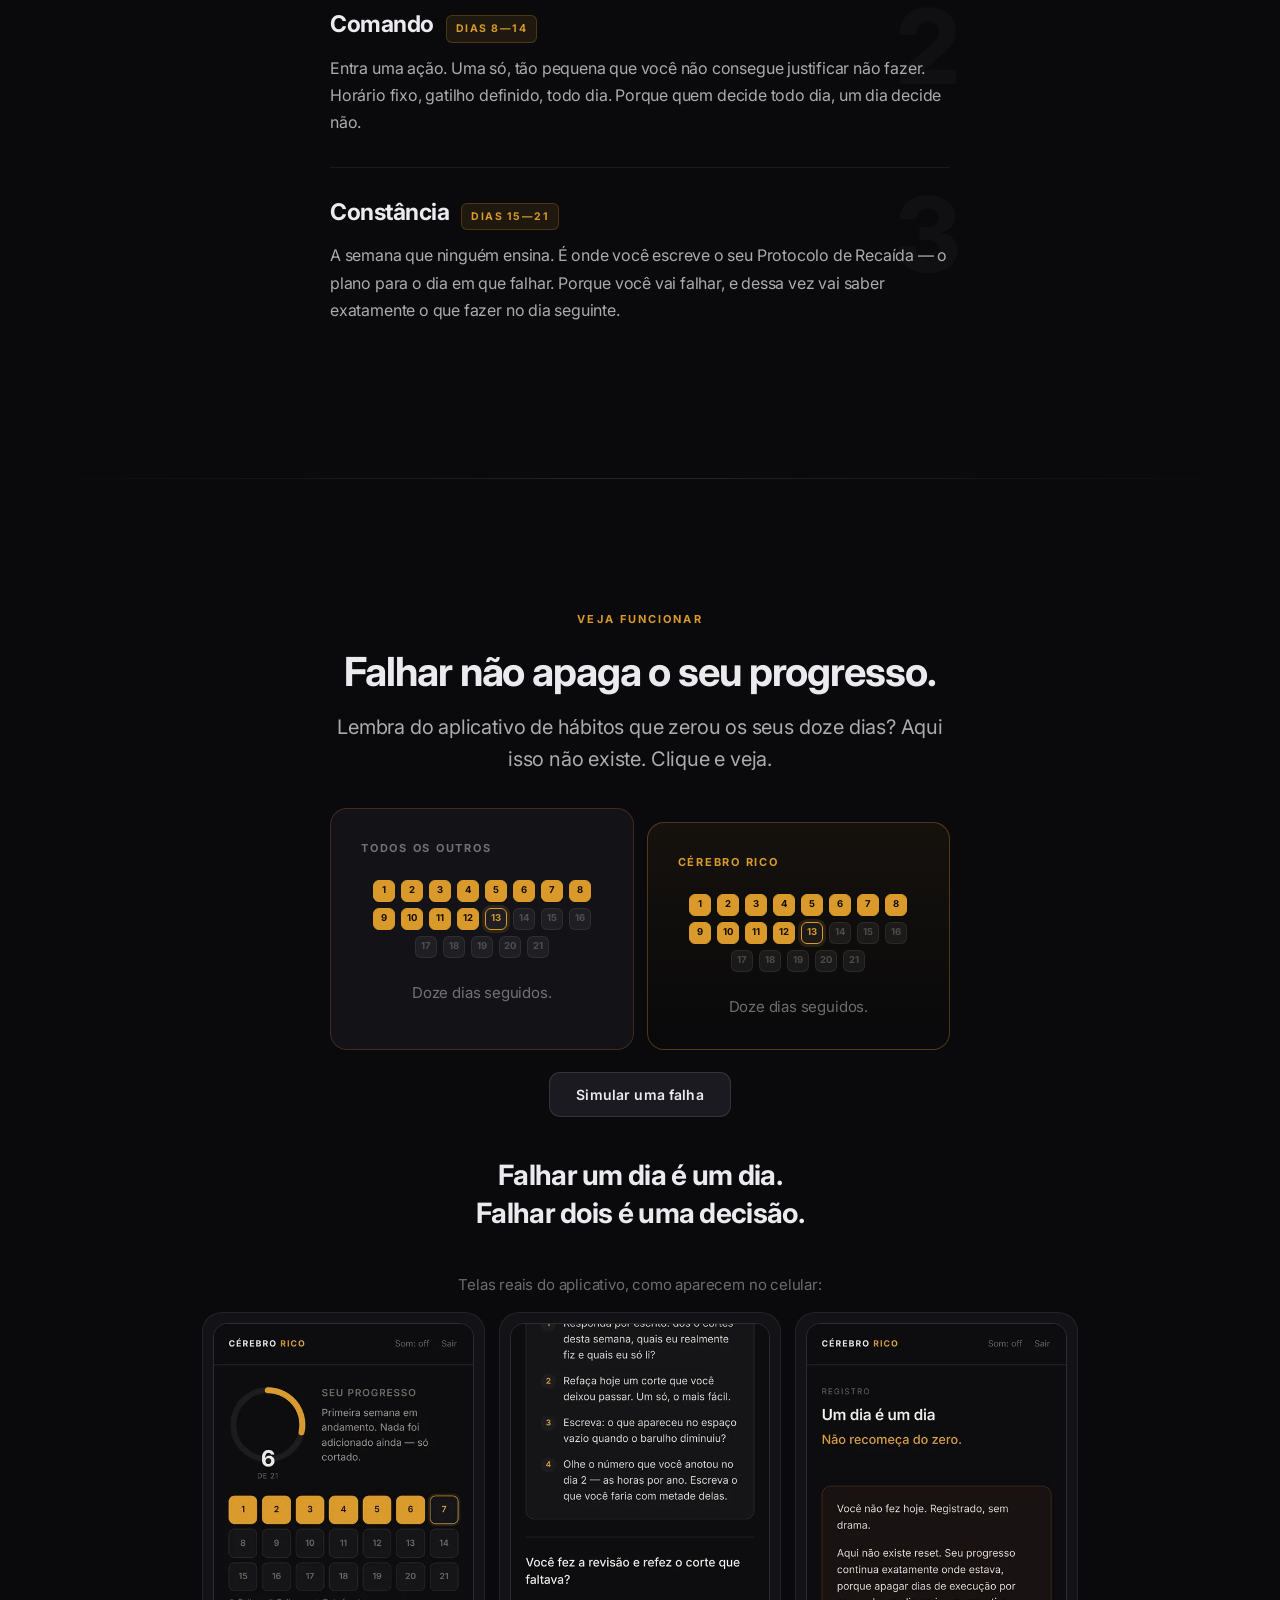
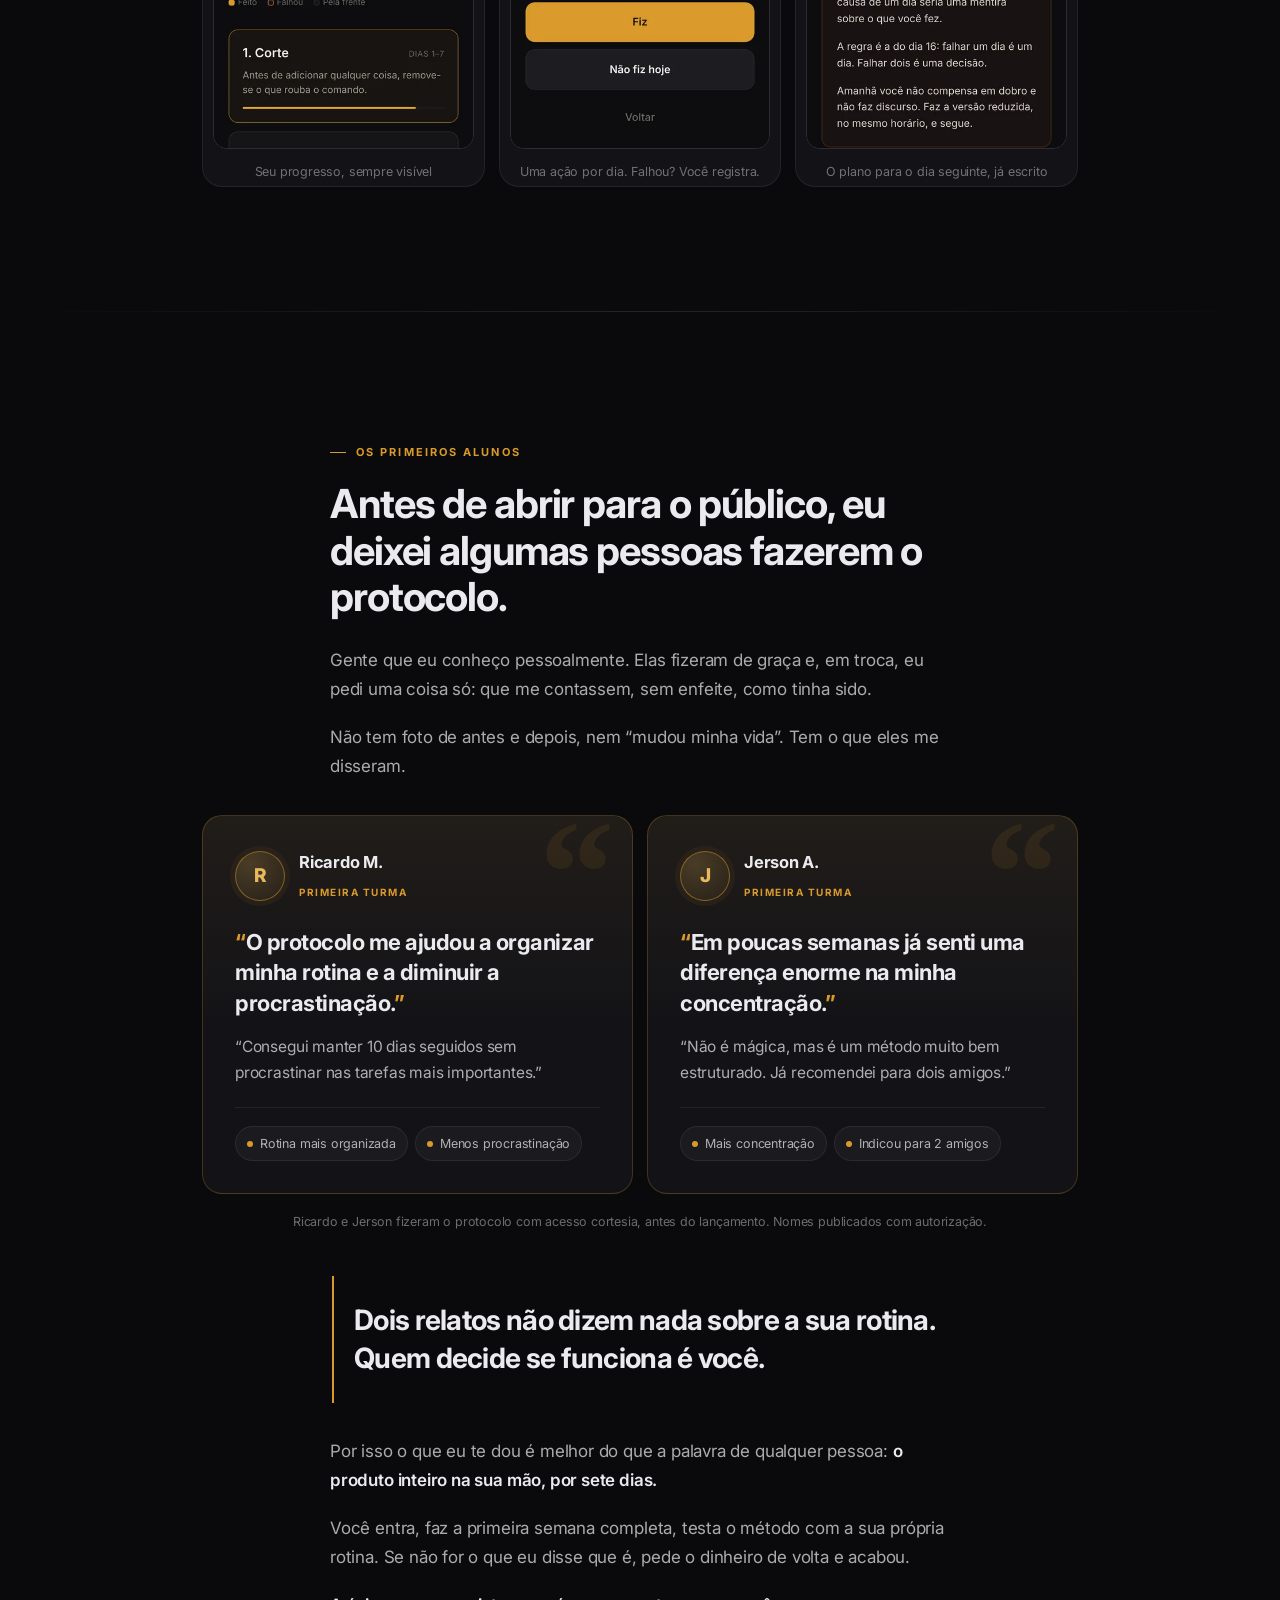
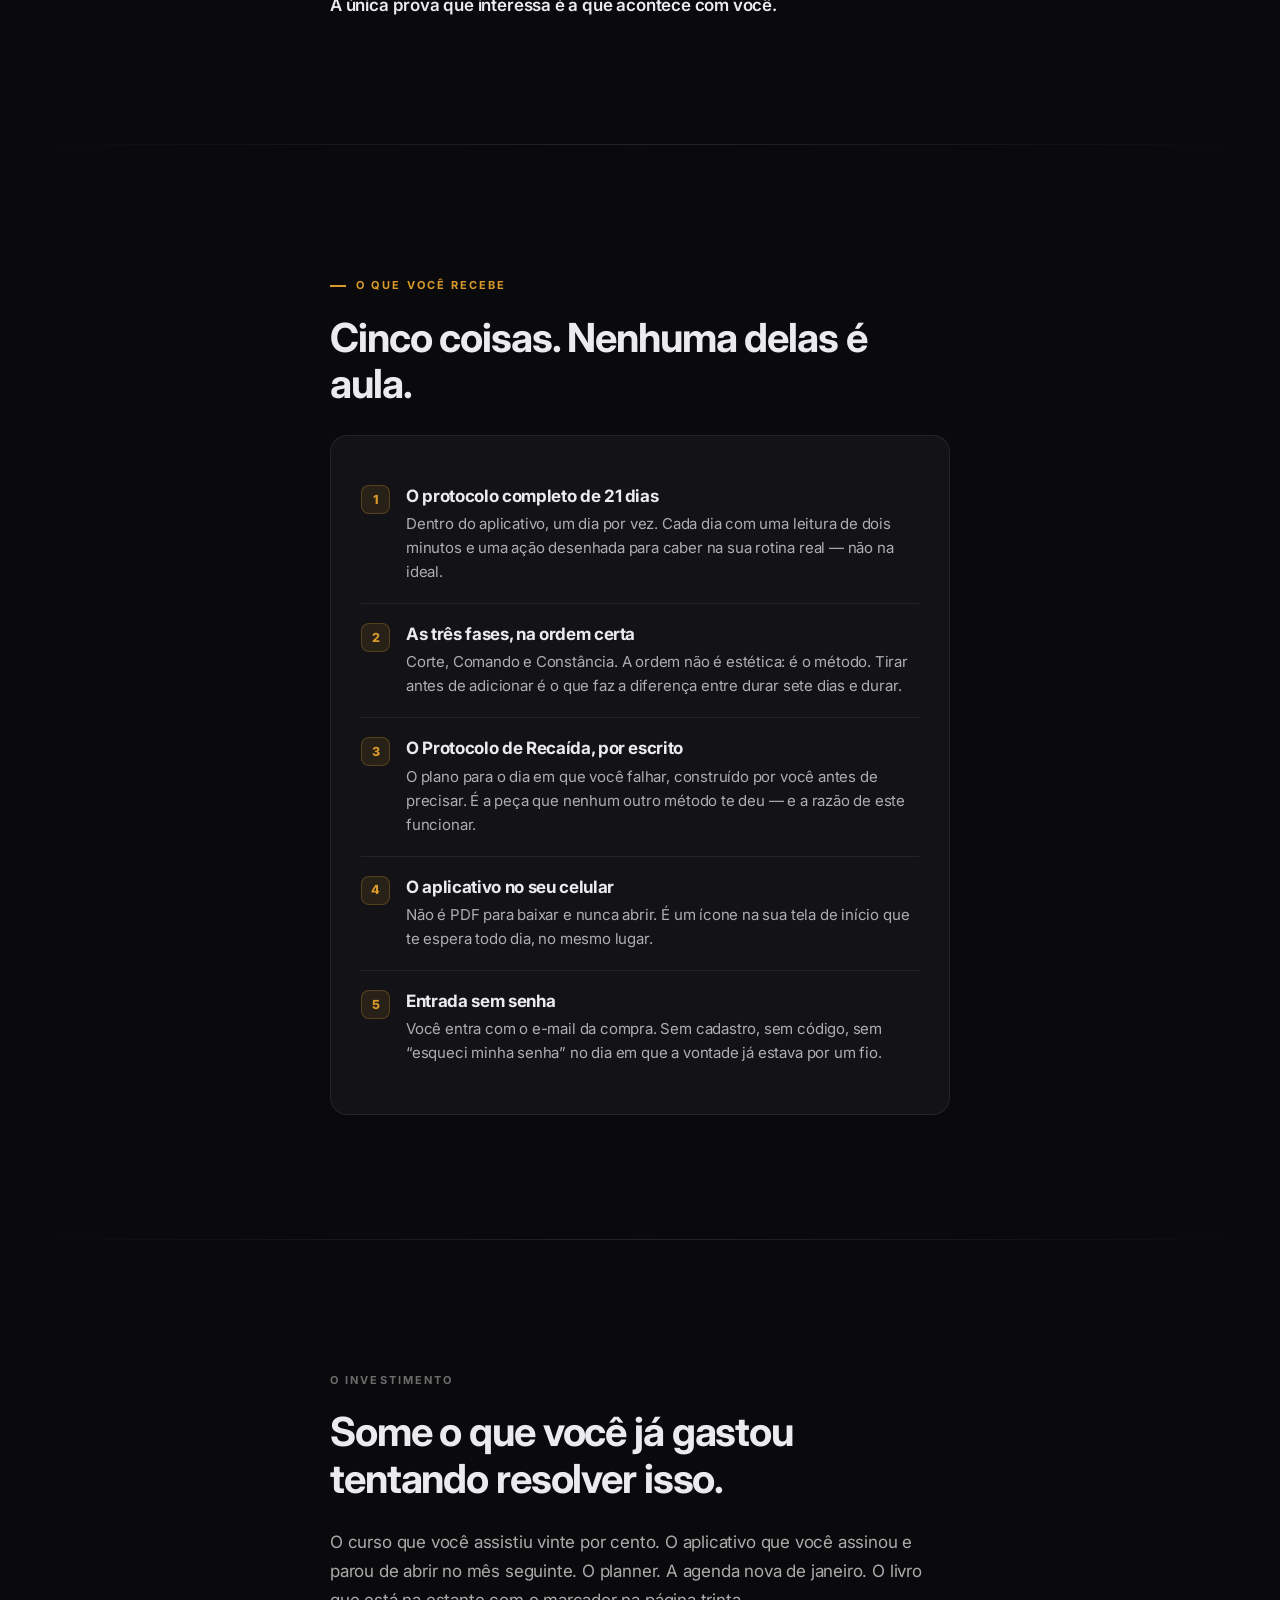
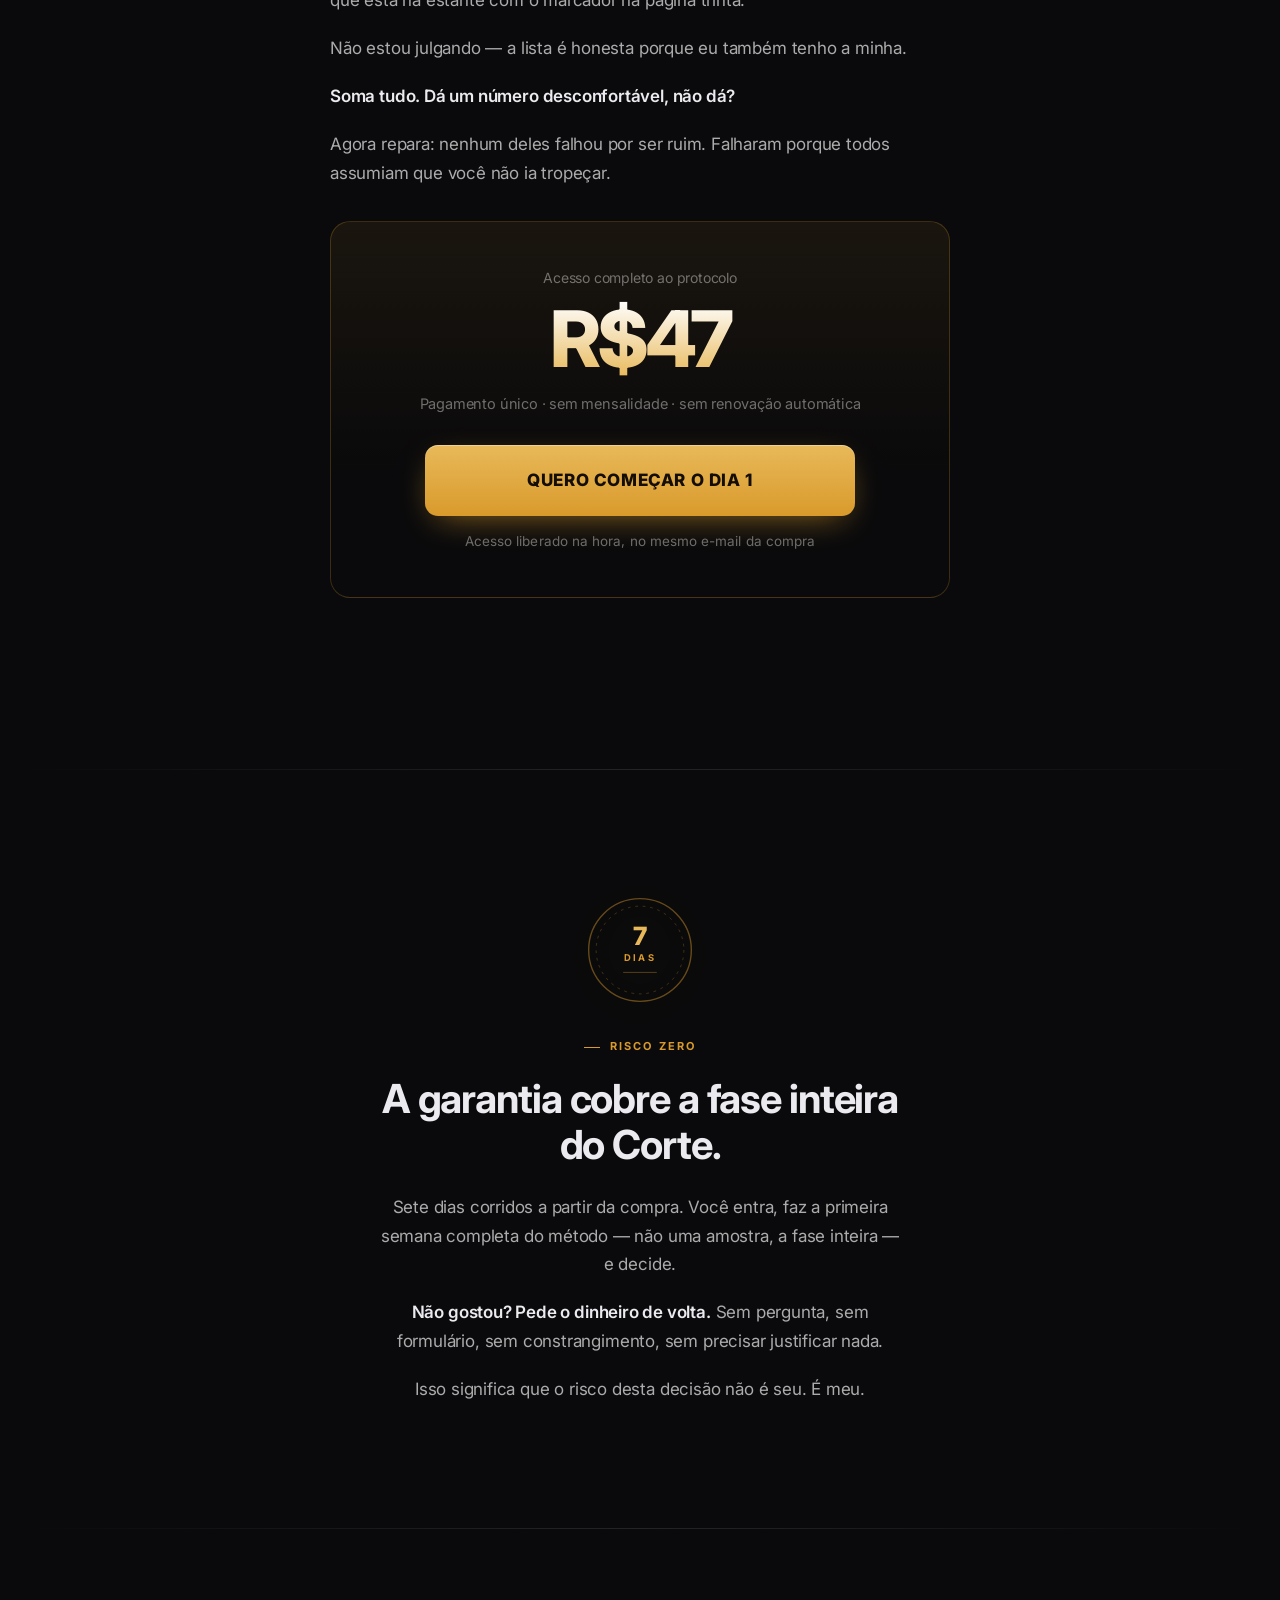
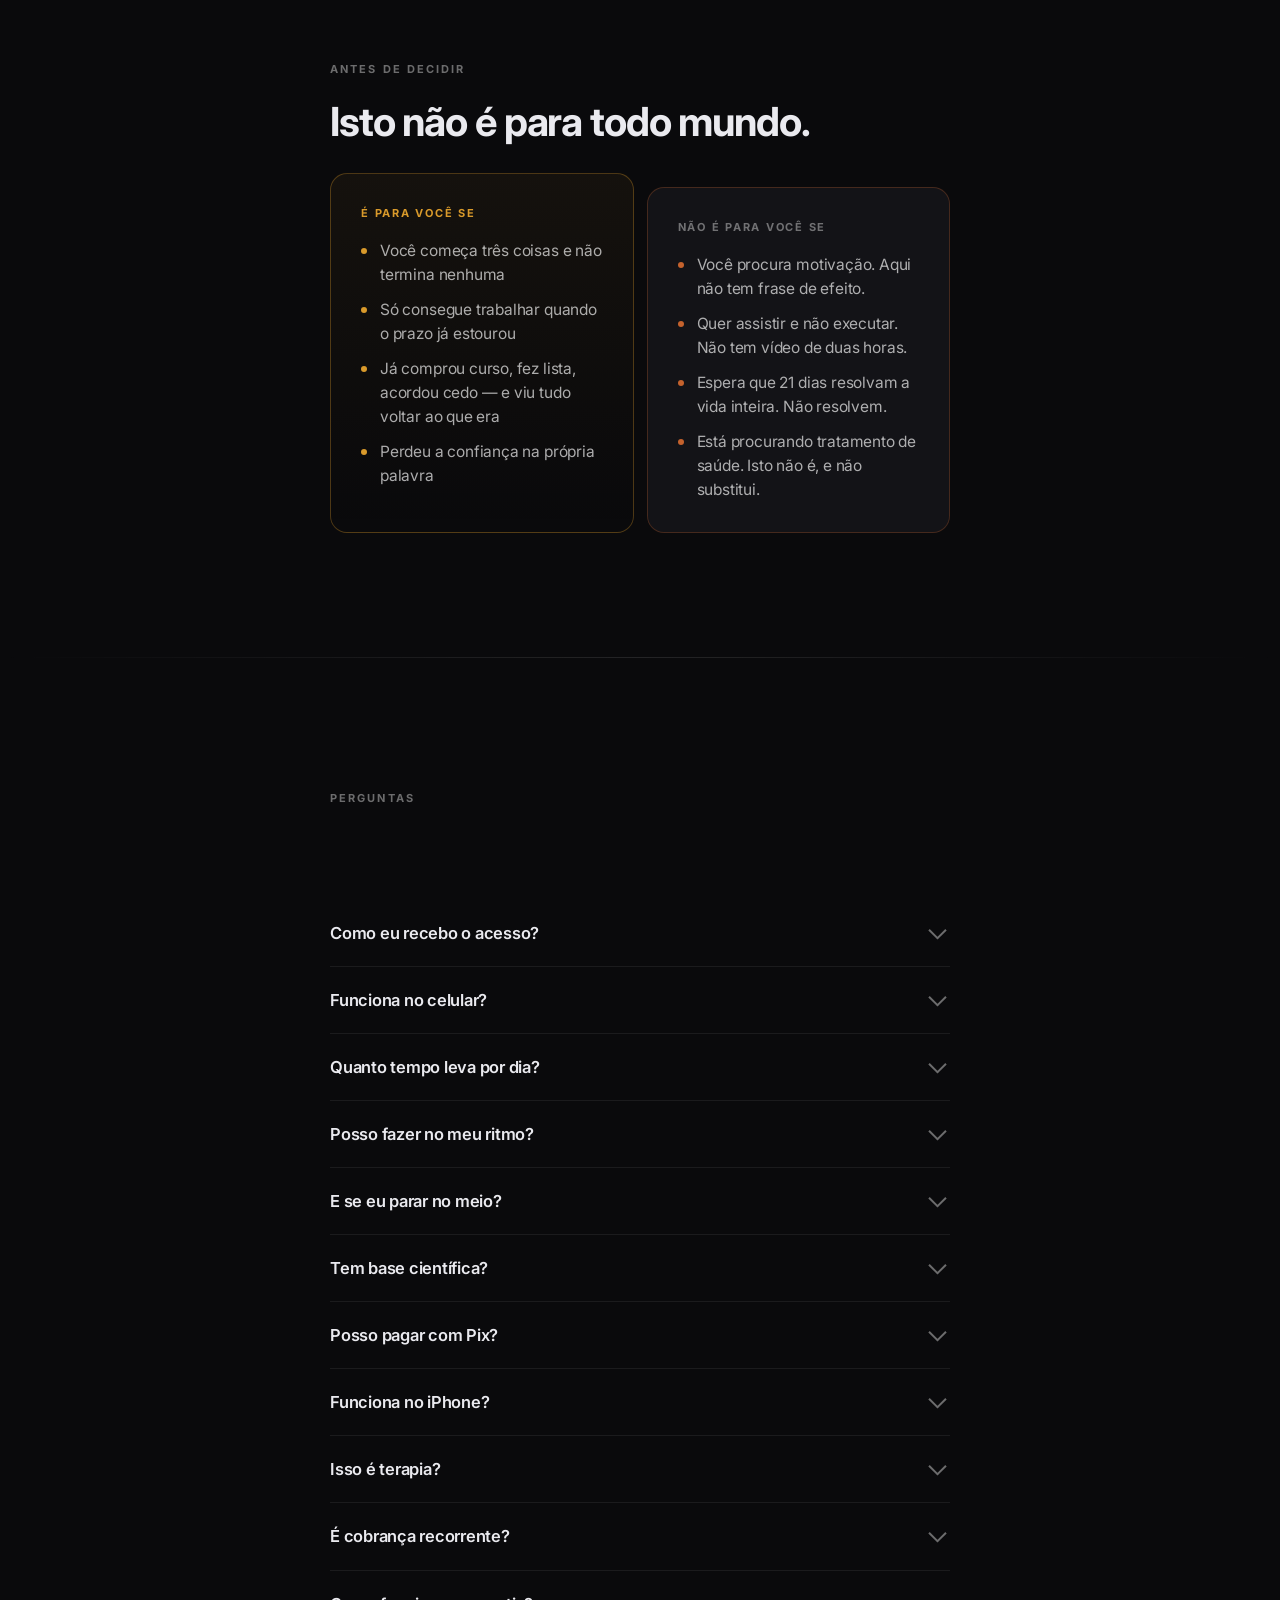
==== commit b8828185: "Funis: Rafael com a voz nova, pixel sem travar a página e evento de checkout sem contagem dupla - im" ====
--- a/index.html
+++ b/index.html
@@ -7,7 +7,7 @@
 <title>Cérebro Rico — O Ciclo do Comando</title>
 <link rel="icon" type="image/png" href="/icone.png">
 <link rel="apple-touch-icon" href="/icone-192.png">
-<script src="/pixel.js"></script>
+<script src="/pixel.js" async></script>
 <script src="/utm.js" defer></script>
 <meta name="description" content="Protocolo de 21 dias para retomar o comando da sua rotina. Um dia por vez, dentro de um aplicativo. Com um plano escrito para o dia em que você falhar.">
 <meta property="og:title" content="Você não desistiu por falta de motivação.">
@@ -269,7 +269,7 @@
 .resumo{text-align:center;margin-top:14px}
 .resumo-btn{background:none;border:1px solid var(--line2);color:var(--t2);font:inherit;font-size:13px;padding:9px 16px;border-radius:10px;cursor:pointer}
 .resumo-video{display:none;margin:14px auto 0;max-width:300px}
-.resumo-video video{width:100%;border-radius:14px;border:1px solid var(--line2);background:#000}
+.resumo-video video{width:100%;height:auto;aspect-ratio:9/16;border-radius:14px;border:1px solid var(--line2);background:#000}
 .tela-txt{font-size:13px;color:var(--t2);line-height:1.55}
 
 /* ---------- relatos dos alunos ---------- */
@@ -485,9 +485,9 @@
 
     <!-- resumo de 35 s: o vídeo só é baixado depois do toque, para não pesar o carregamento -->
     <div class="resumo">
-      <button class="resumo-btn" id="resumo-btn" type="button">Sem tempo agora? Veja o resumo em 35 segundos</button>
+      <button class="resumo-btn" id="resumo-btn" type="button">Sem tempo agora? Veja o resumo em 40 segundos</button>
       <div class="resumo-video" id="resumo-video">
-        <video id="resumo-player" controls playsinline preload="none" poster="img/resumo-35s.webp" width="540" height="960"></video>
+        <video id="resumo-player" controls playsinline preload="none" poster="img/rafael-resumo.webp" width="540" height="960"></video>
       </div>
     </div>
 
@@ -638,7 +638,6 @@
          ============================ -->
     <div class="card an" style="margin-top:30px">
       <div class="autor">
-        <img class="autor-foto" src="/autor.jpg" alt="Erick Rangel" onerror="this.style.display='none'">
         <div>
           <div class="autor-nome">Erick Rangel</div>
           <div class="autor-cargo">Criador do Ciclo do Comando</div>
@@ -1054,7 +1053,7 @@
   var b=document.getElementById("resumo-btn"),c=document.getElementById("resumo-video"),v=document.getElementById("resumo-player");
   if(!b||!c||!v) return;
   b.addEventListener("click",function(){
-    if(!v.getAttribute("src")){ v.setAttribute("src","img/resumo-35s.mp4"); }
+    if(!v.getAttribute("src")){ v.setAttribute("src","img/rafael-resumo.mp4"); }
     c.style.display="block"; b.style.display="none";
     var p=v.play(); if(p&&p.catch){p.catch(function(){});}
     if(window.fbq){ try{ fbq("trackCustom","ResumoPlay"); }catch(e){} }
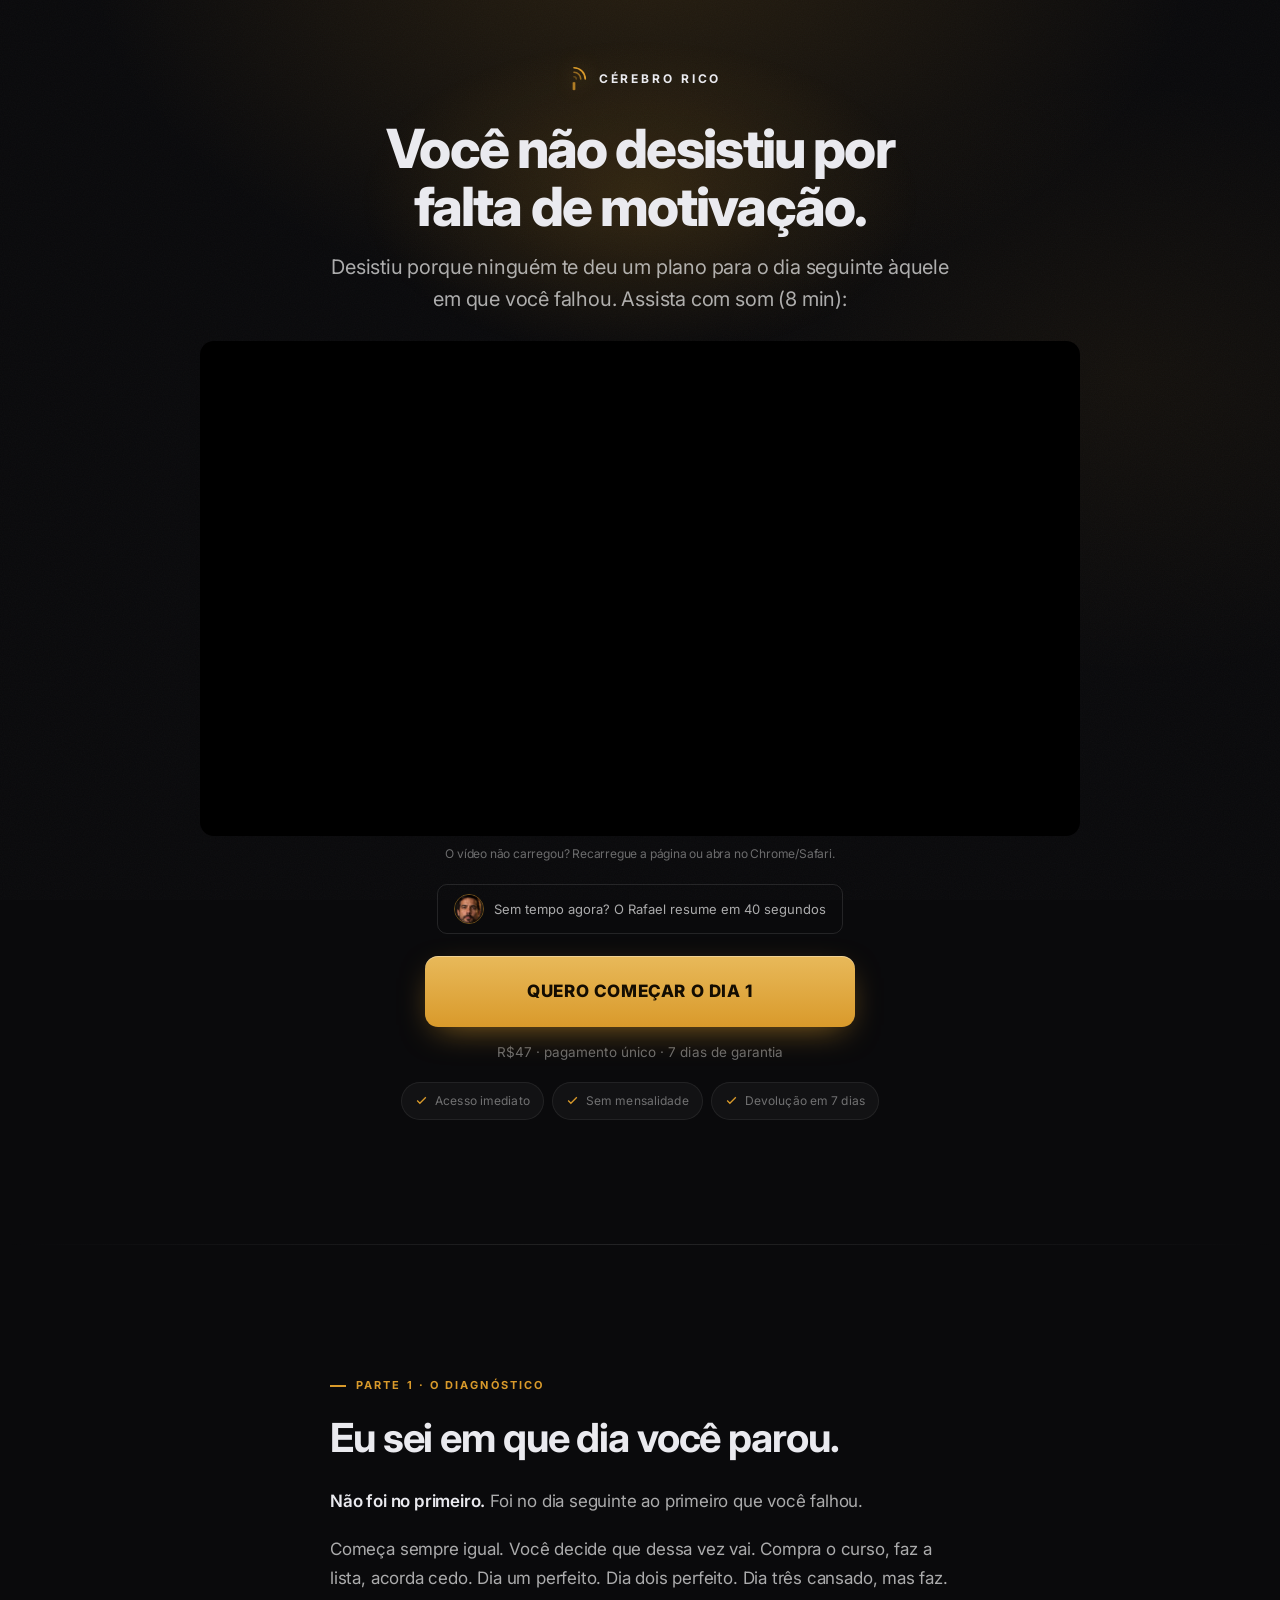
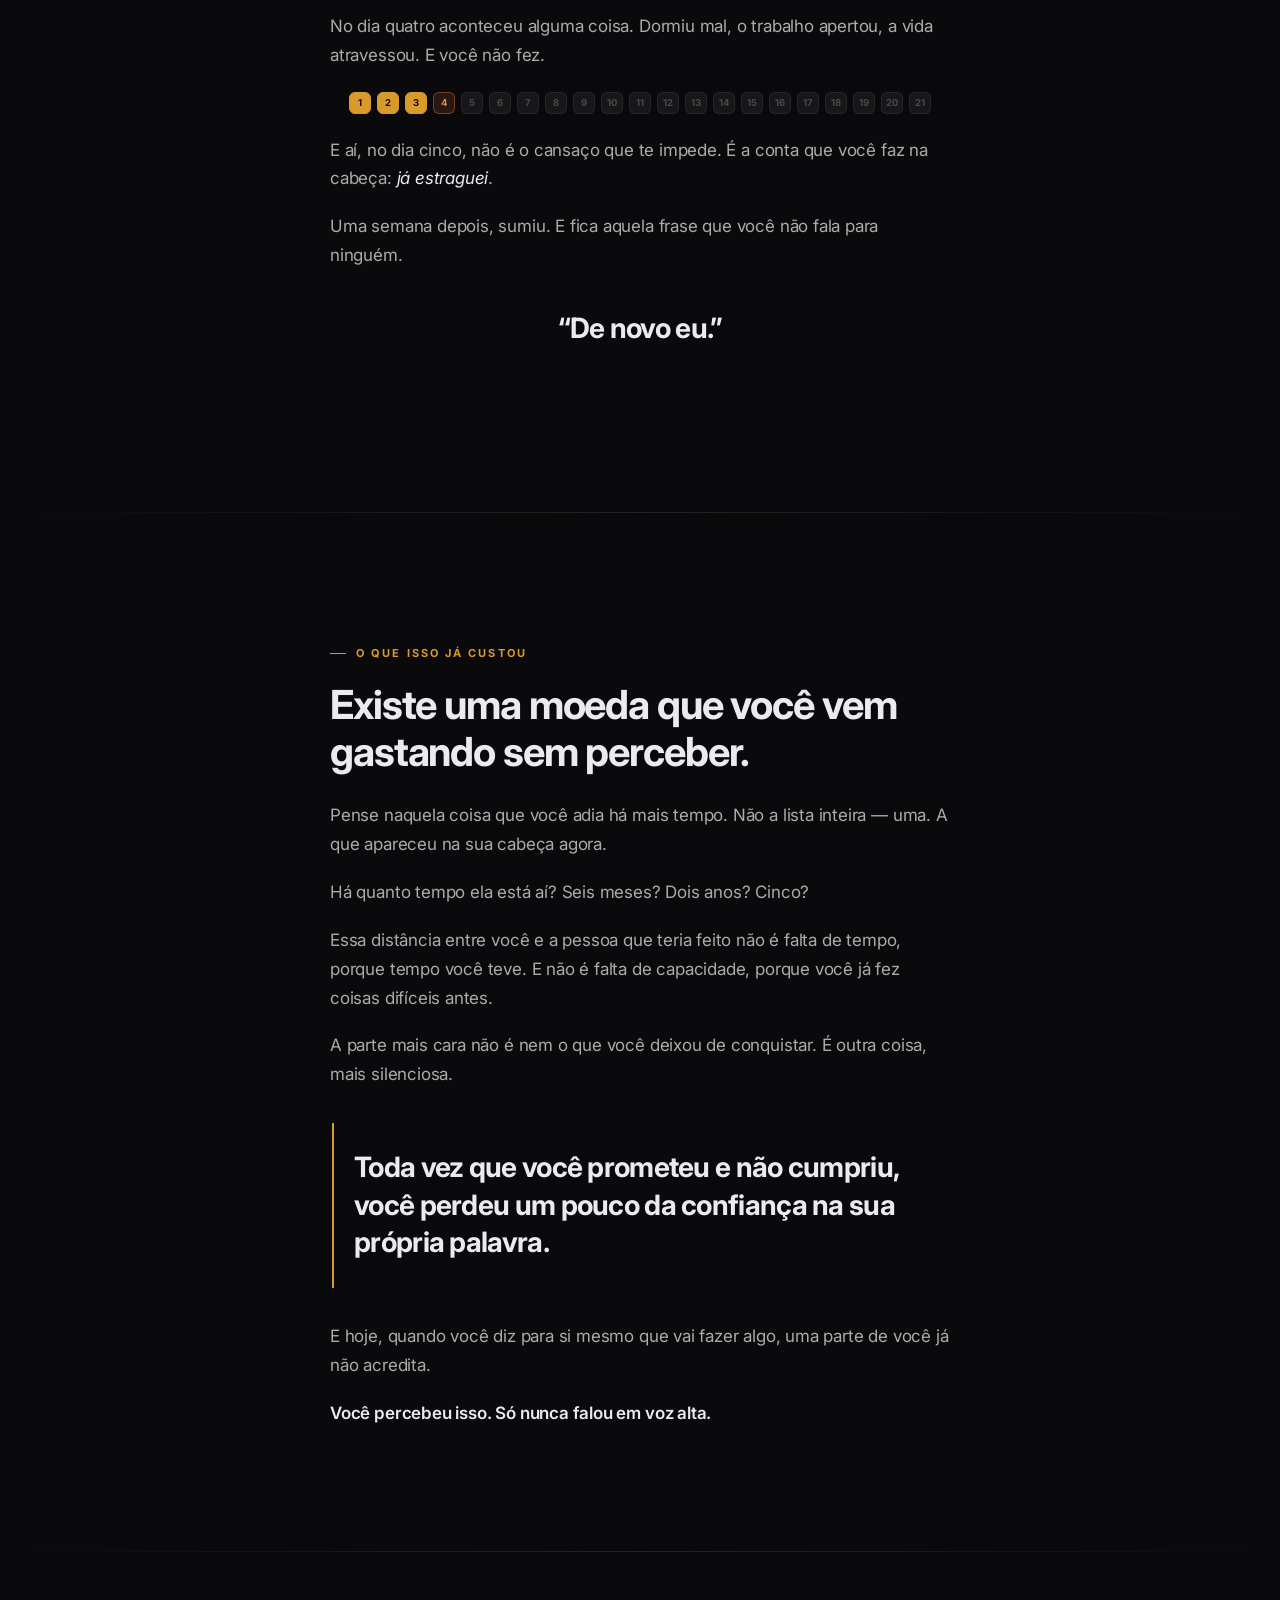
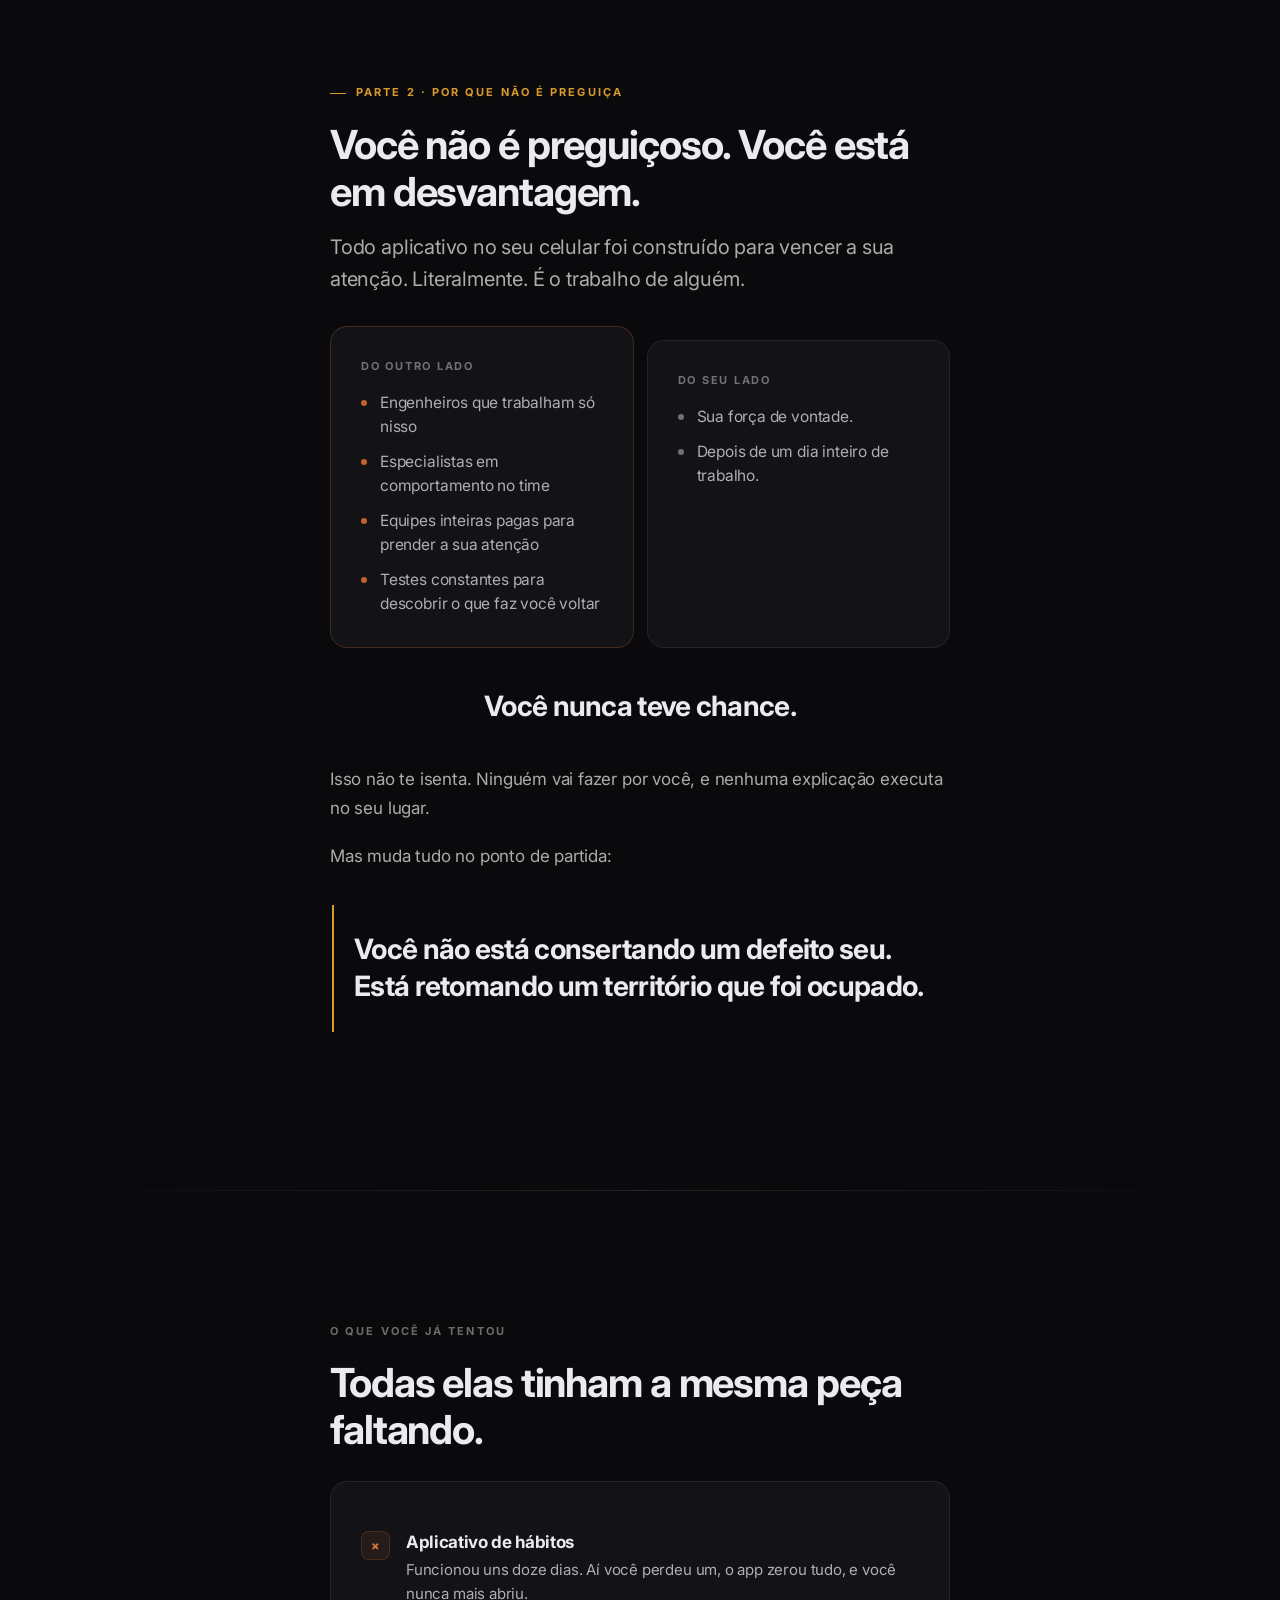
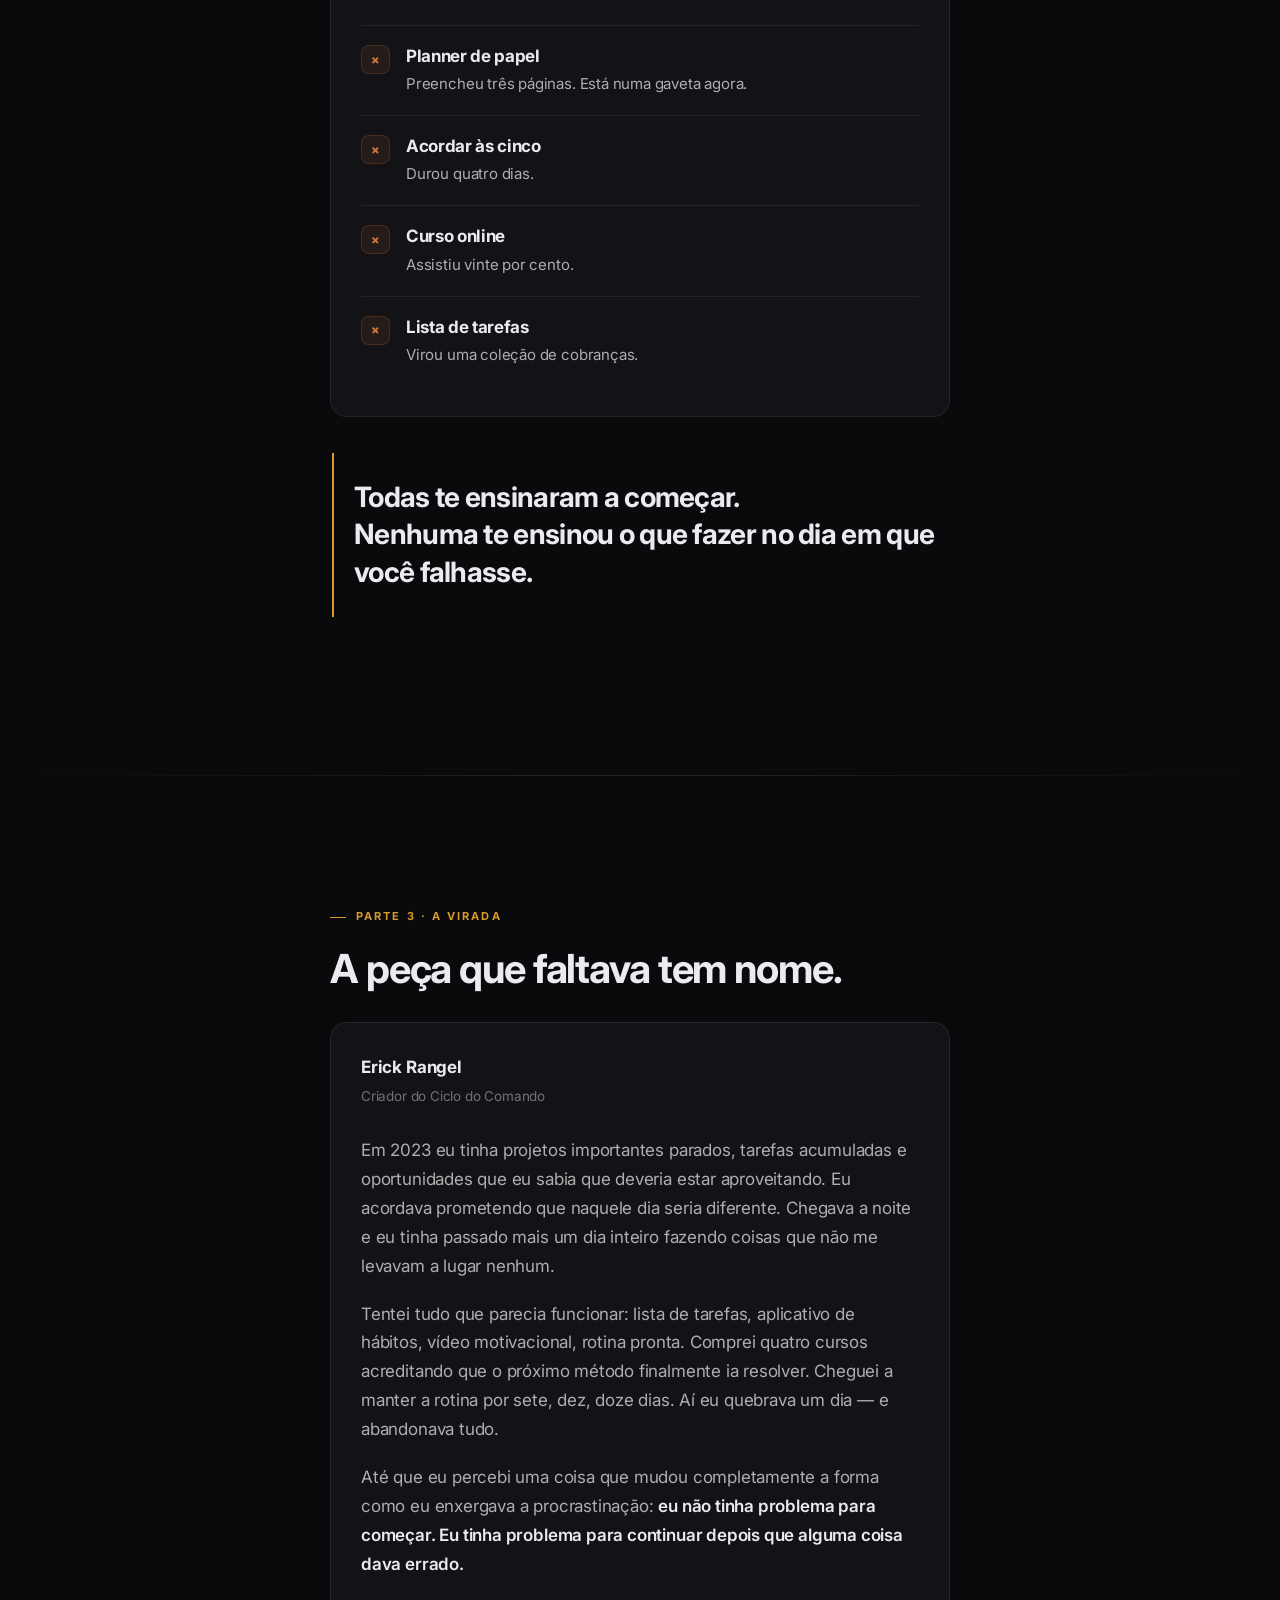
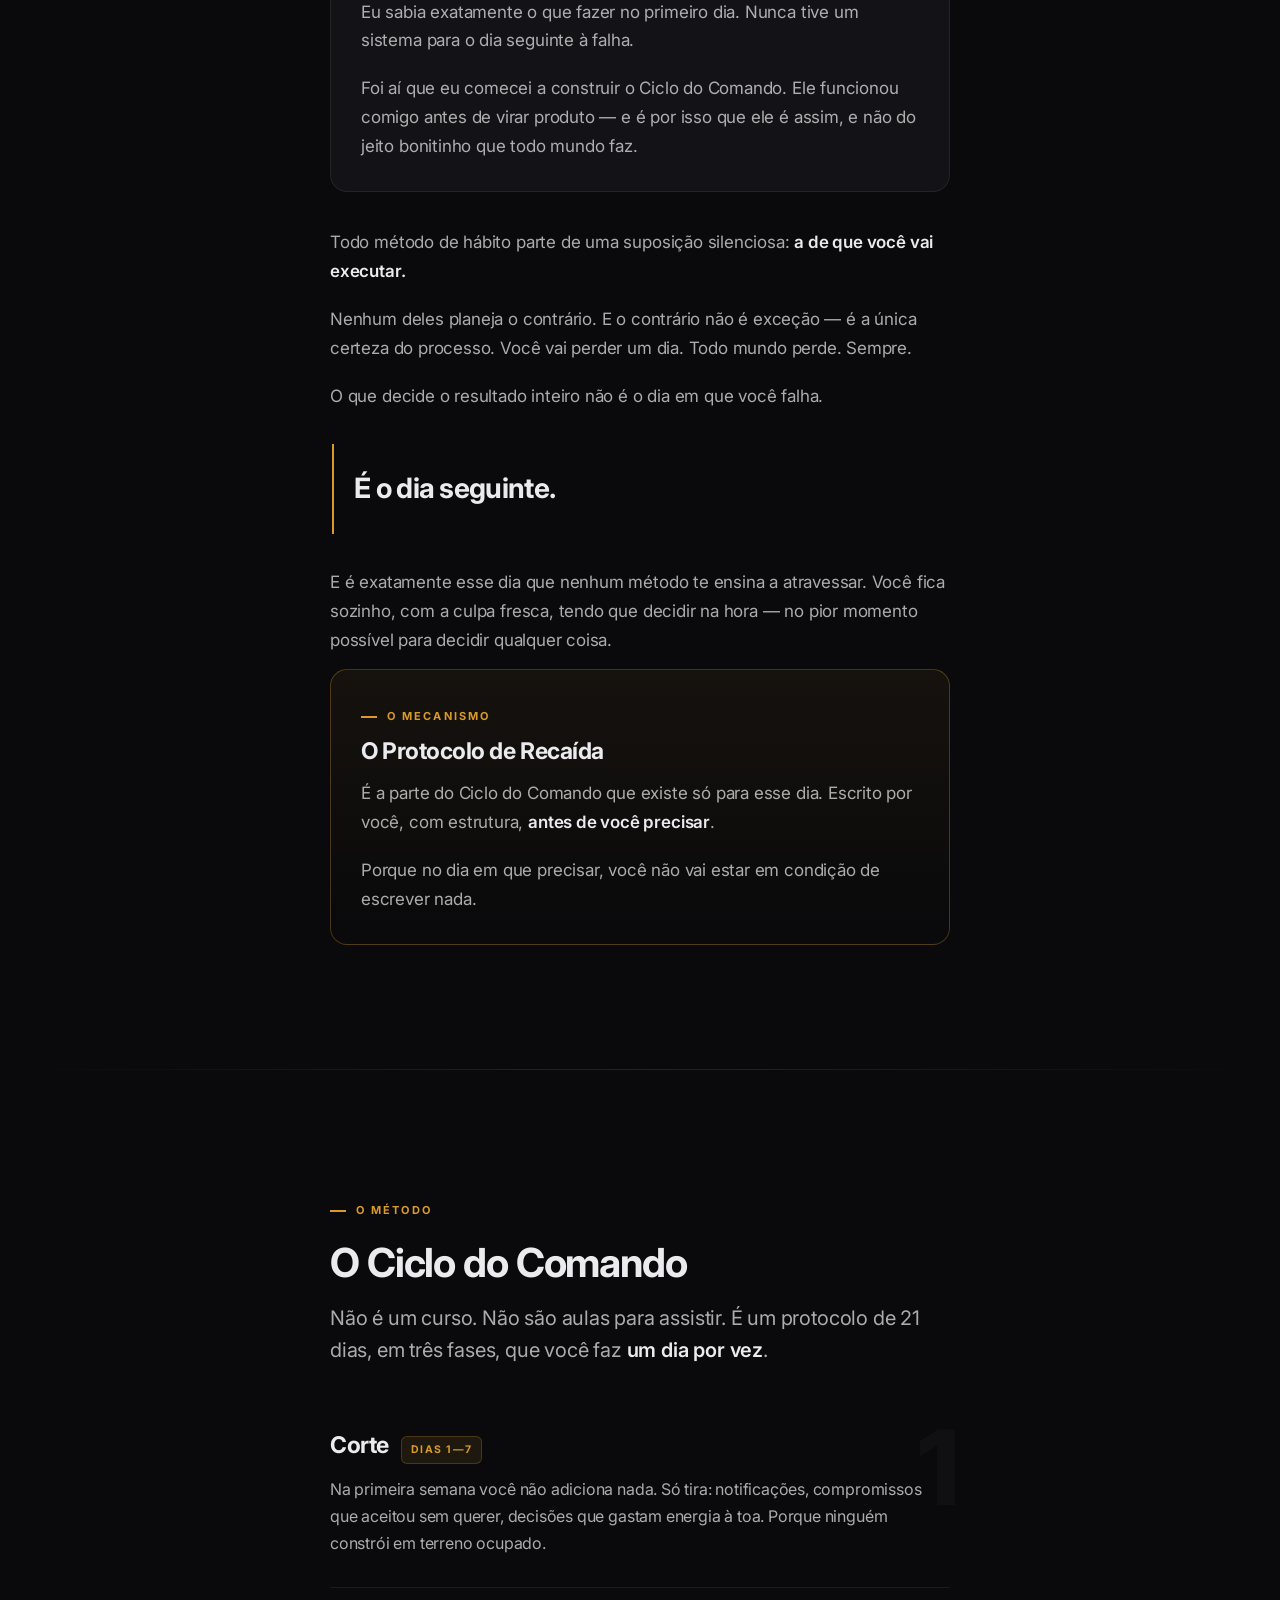
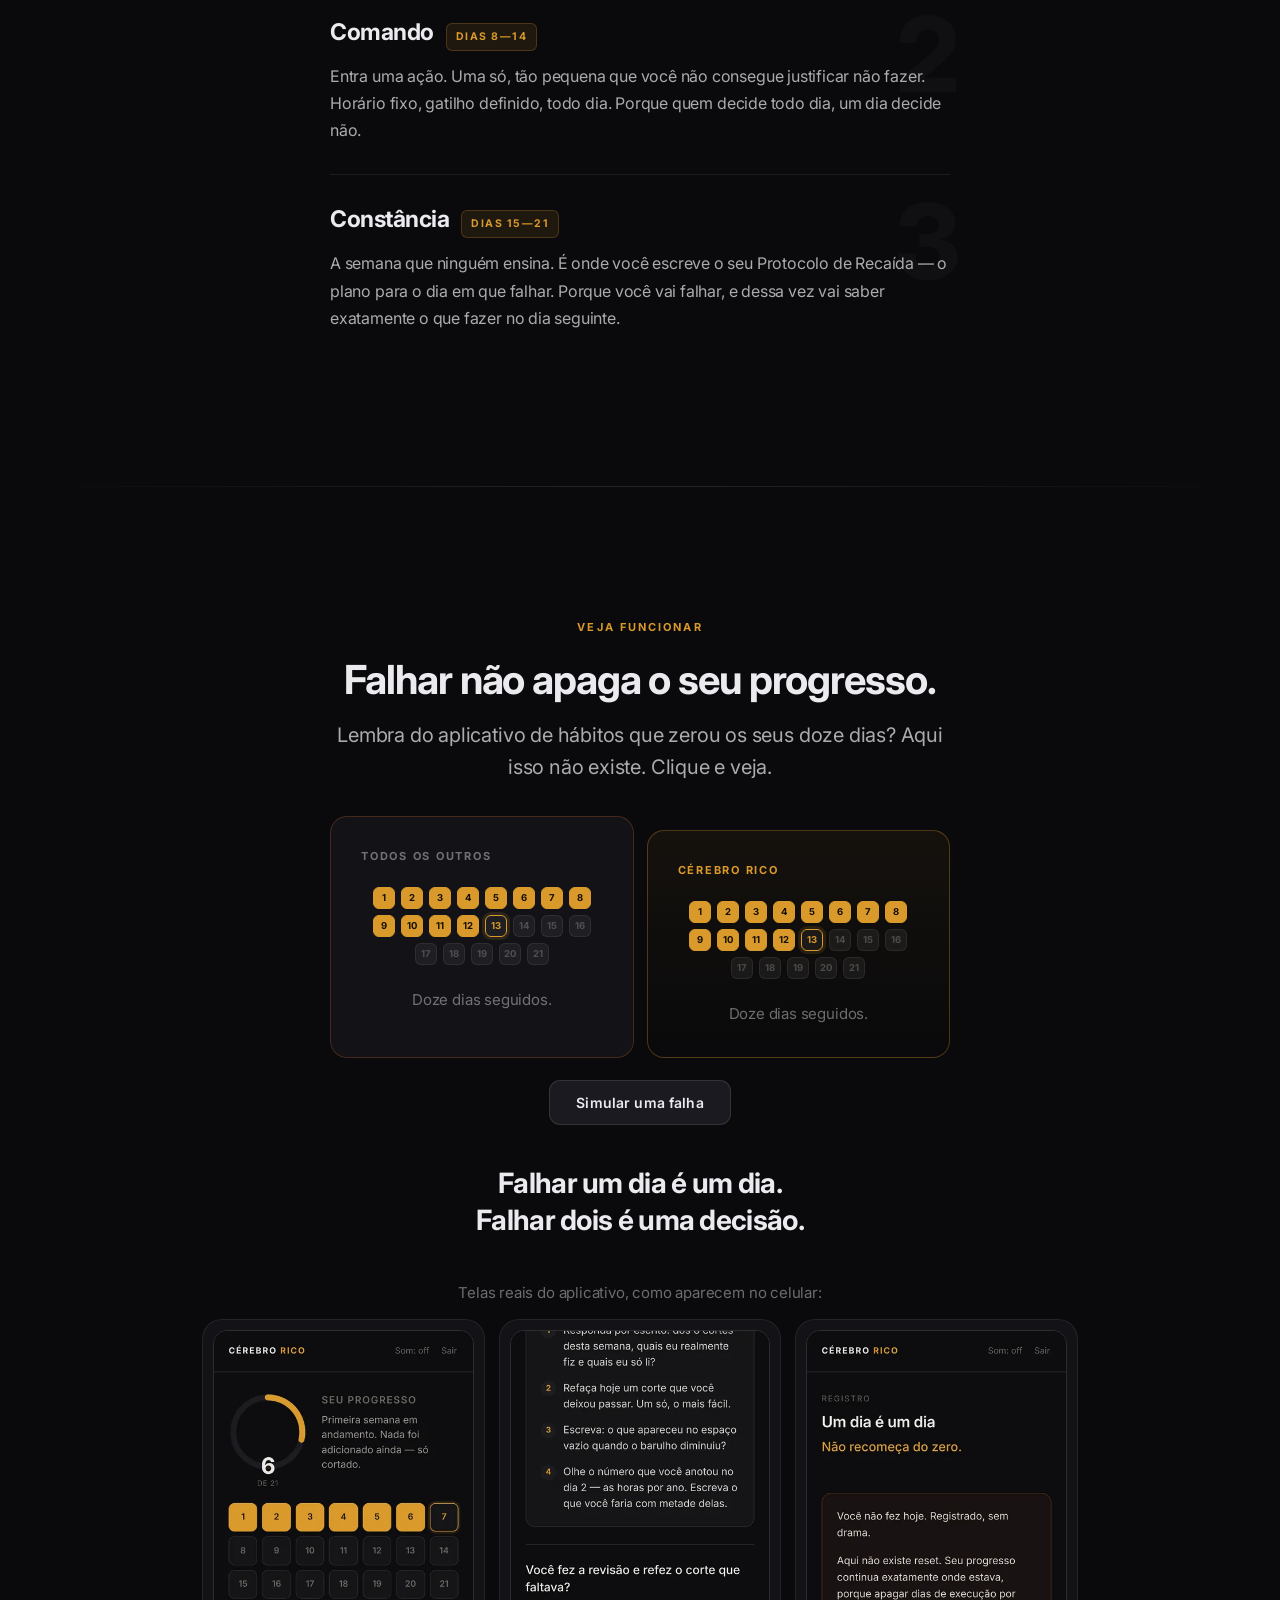
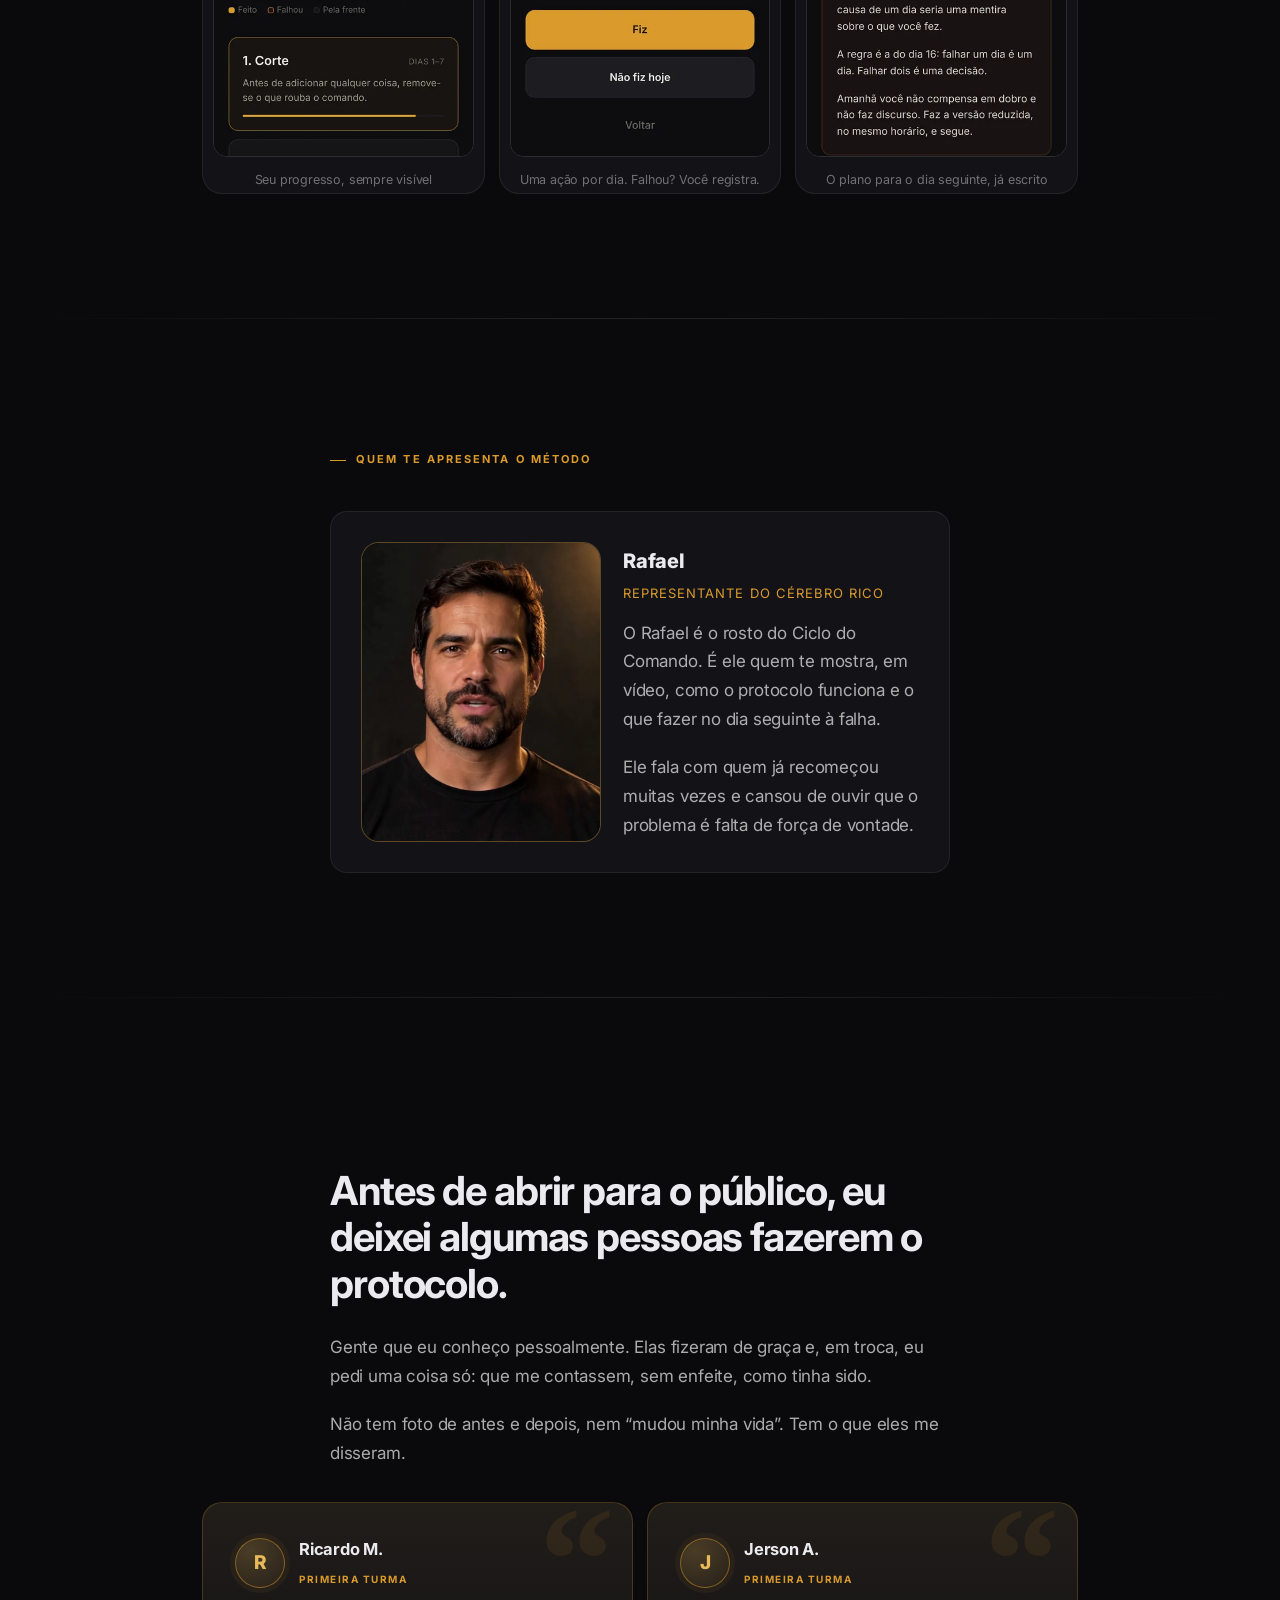
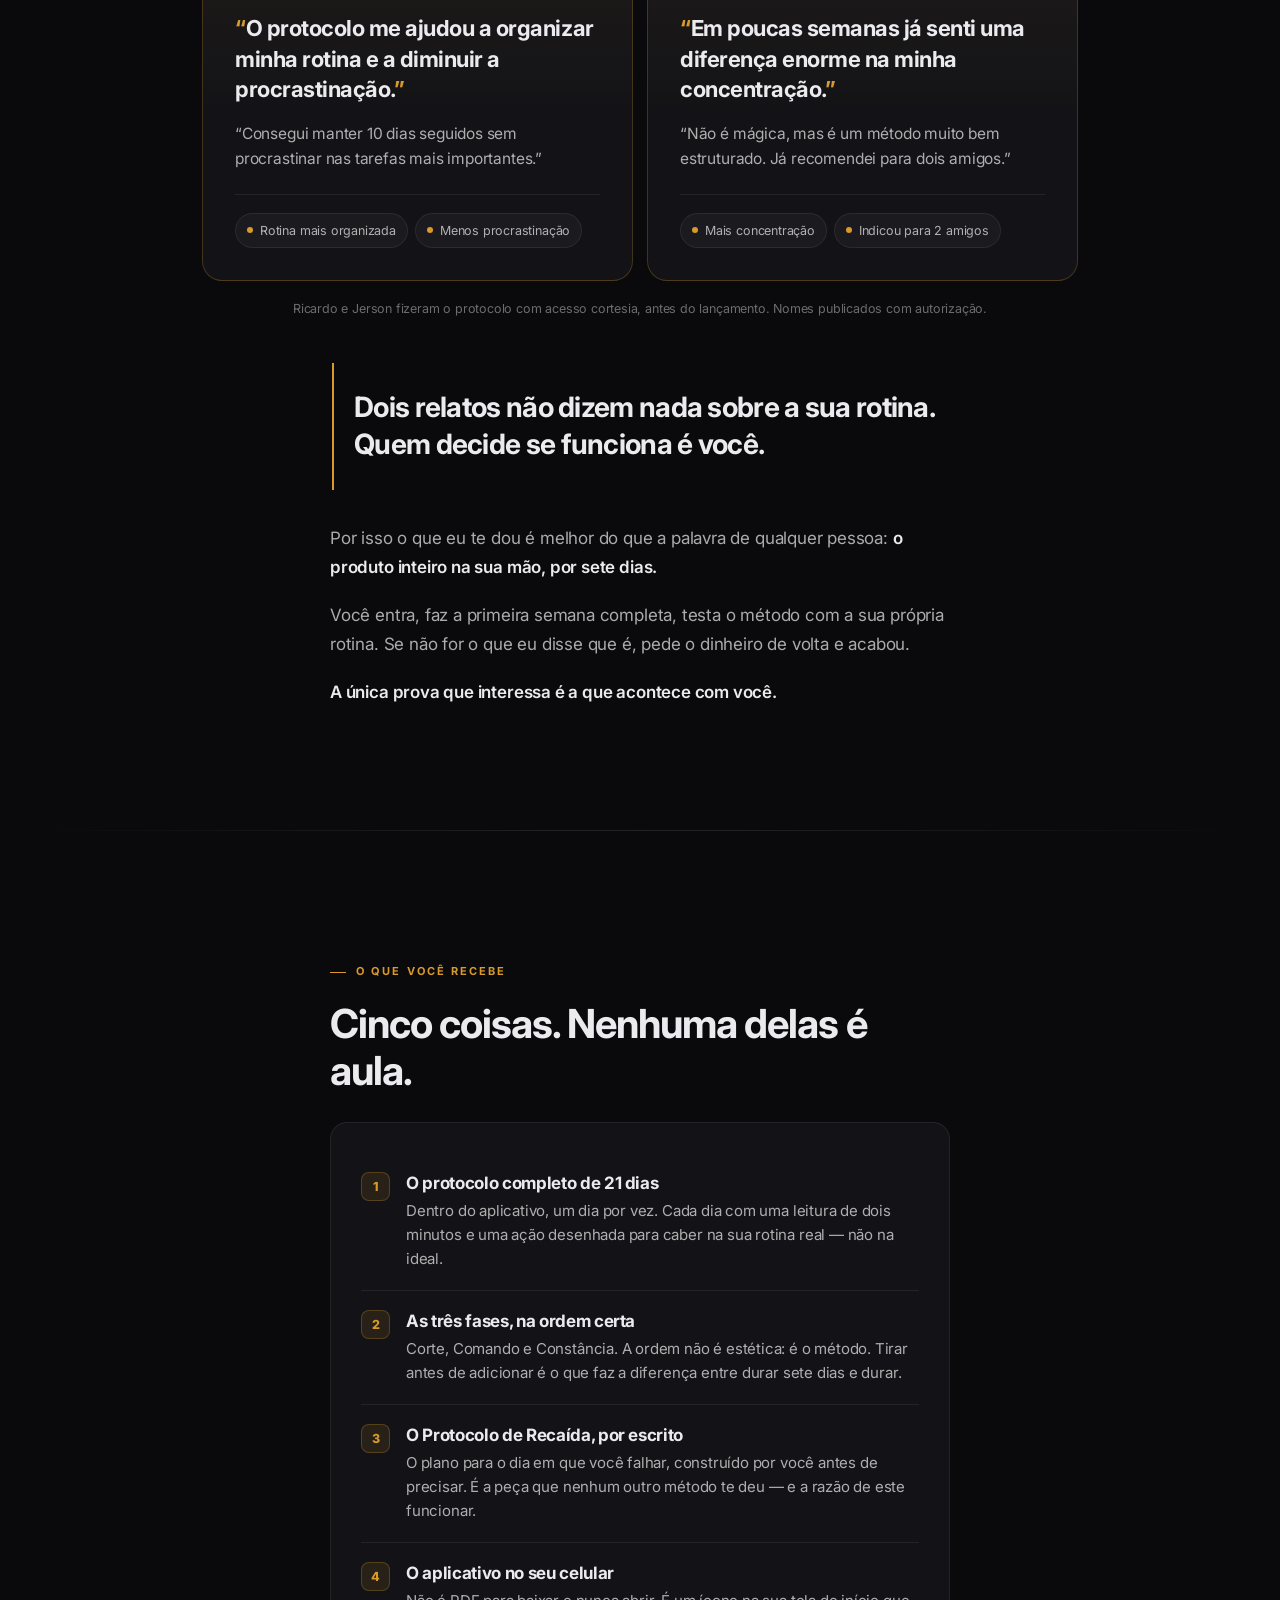
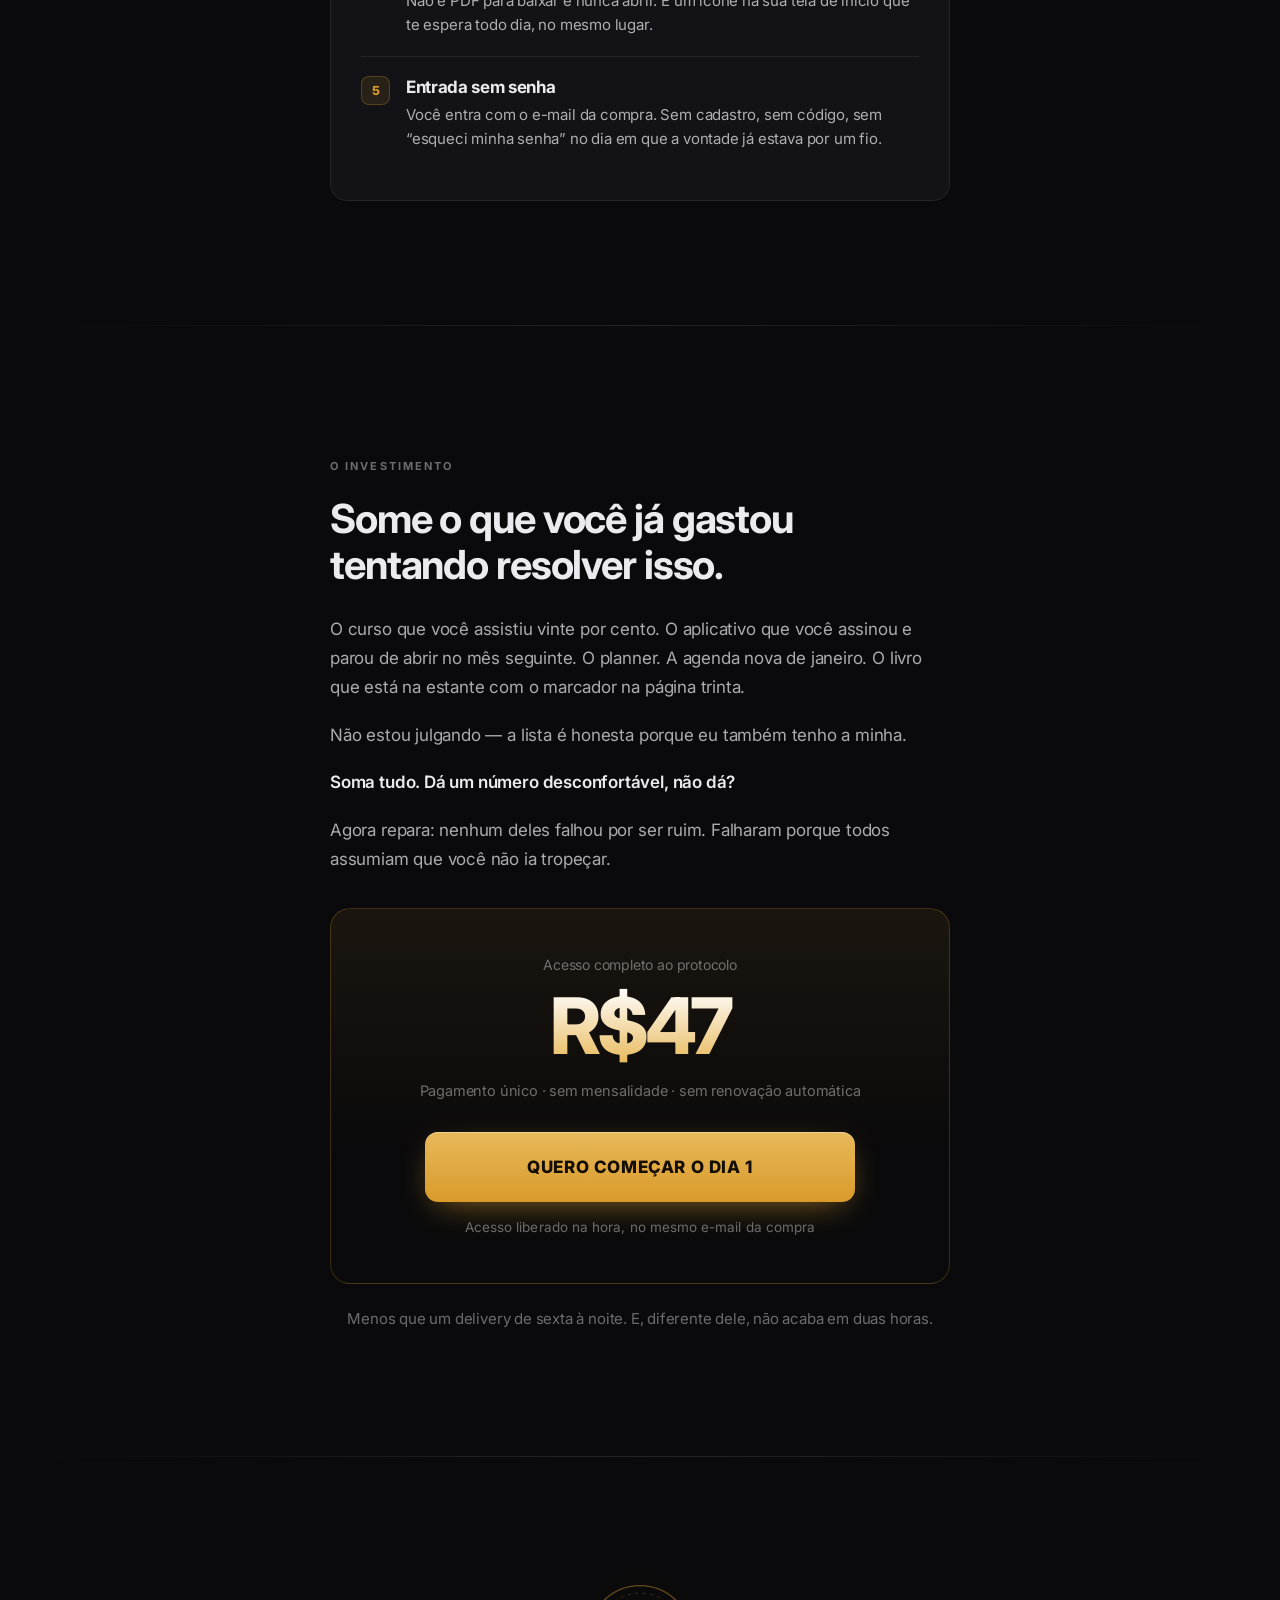
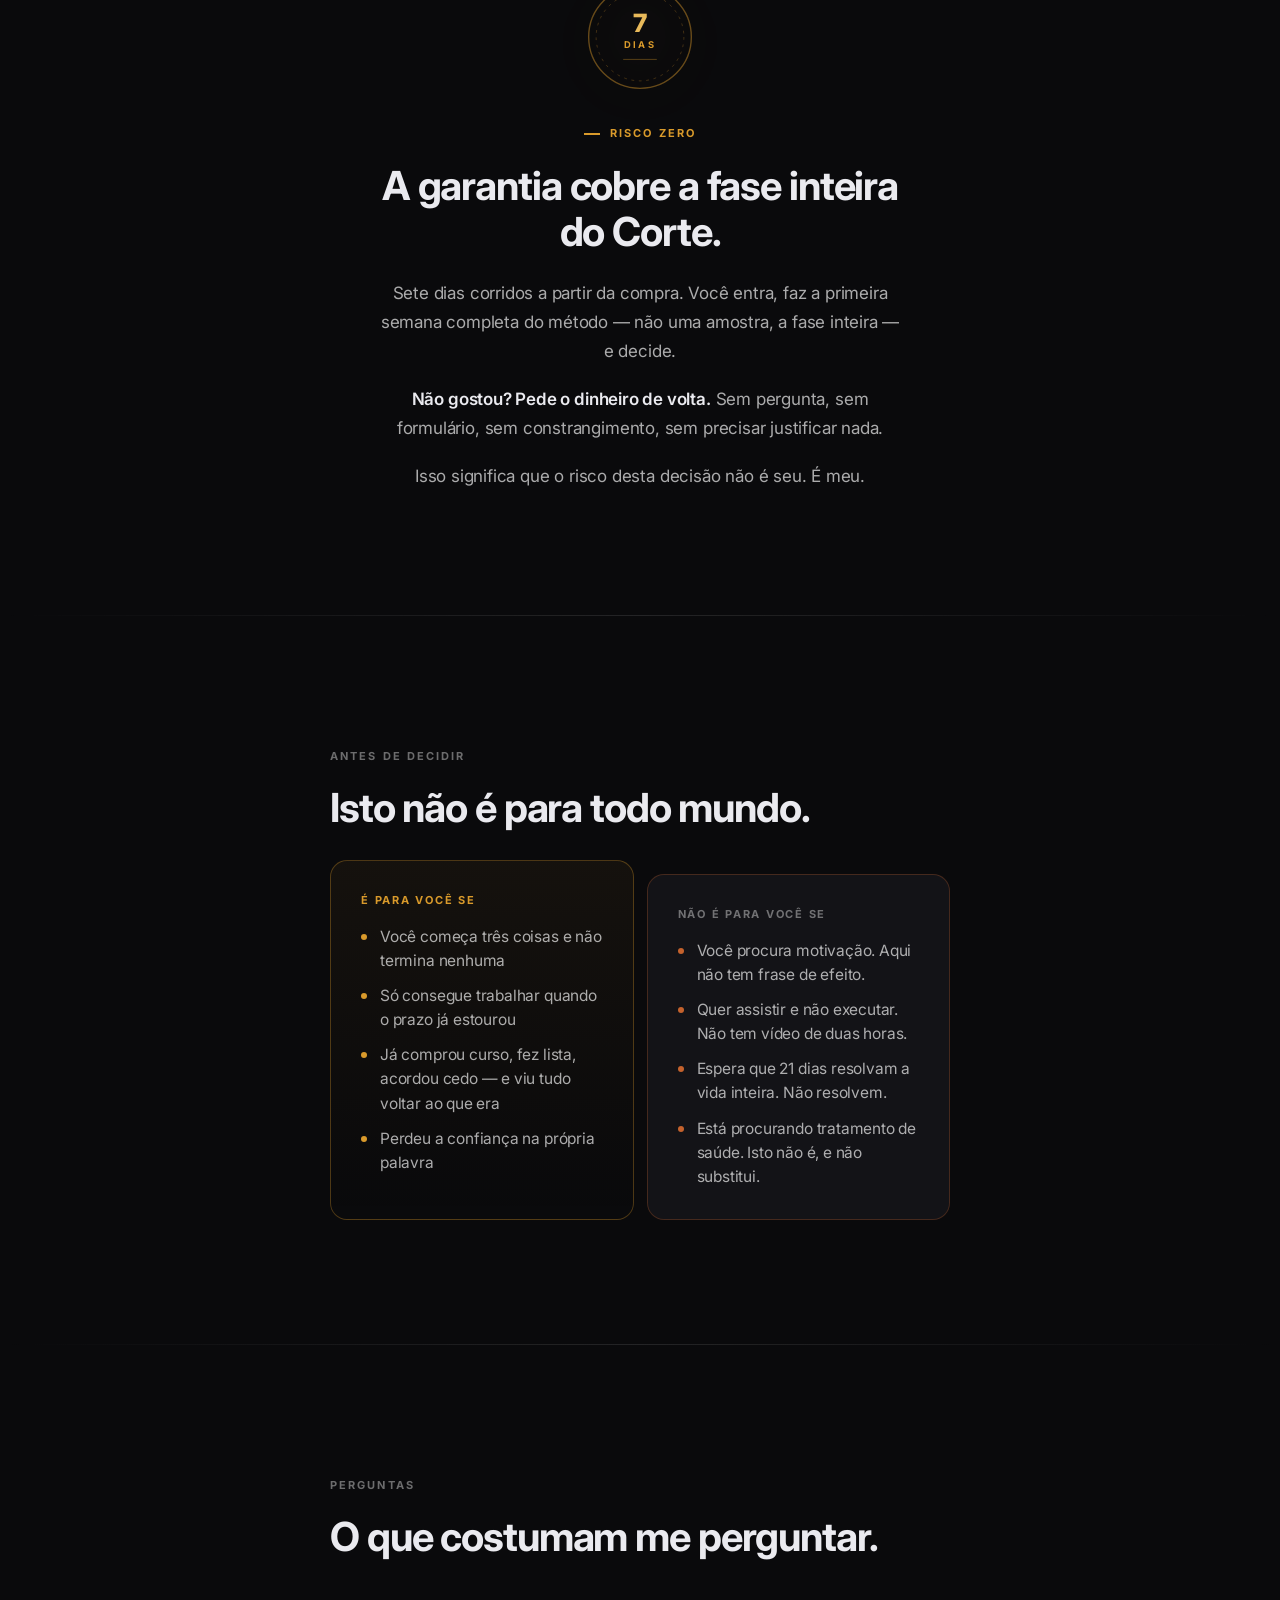
==== commit f9e1cca4: "Rafael como representante da marca nos funis - retrato (4:5) e avatar do Rafael em img/ - funil 1 e " ====
--- a/index.html
+++ b/index.html
@@ -451,6 +451,15 @@
 }
 .rodape a{color:var(--t2);text-decoration:underline;text-underline-offset:3px}
 a{color:inherit}
+
+/* ---------- Rafael, representante da marca ---------- */
+.resumo-btn{display:inline-flex;align-items:center;gap:10px}
+.resumo-btn img{width:30px;height:30px;border-radius:50%;object-fit:cover;border:1px solid rgba(217,154,43,.5)}
+.rep{display:grid;gap:22px;align-items:center}
+@media(min-width:700px){.rep{grid-template-columns:240px 1fr}}
+.rep-foto{width:100%;height:auto;max-width:240px;aspect-ratio:4/5;object-fit:cover;border-radius:18px;border:1px solid rgba(217,154,43,.35);margin:0 auto;display:block;background:var(--surf2)}
+.rep-nome{font-weight:800;font-size:20px;color:var(--t1);letter-spacing:-.01em}
+.rep-cargo{font-size:13px;letter-spacing:.08em;text-transform:uppercase;color:var(--gold);margin-top:4px}
 </style>
 </head>
 <body>
@@ -485,7 +494,7 @@
 
     <!-- resumo de 35 s: o vídeo só é baixado depois do toque, para não pesar o carregamento -->
     <div class="resumo">
-      <button class="resumo-btn" id="resumo-btn" type="button">Sem tempo agora? Veja o resumo em 40 segundos</button>
+      <button class="resumo-btn" id="resumo-btn" type="button"><img src="img/rafael-avatar.webp" alt="" width="30" height="30" loading="lazy">Sem tempo agora? O Rafael resume em 40 segundos</button>
       <div class="resumo-video" id="resumo-video">
         <video id="resumo-player" controls playsinline preload="none" poster="img/rafael-resumo.webp" width="540" height="960"></video>
       </div>
@@ -754,6 +763,26 @@
         <img src="img/app-recaida.webp" width="450" height="738" loading="lazy" decoding="async" alt="Tela Um dia é um dia: não recomeça do zero">
         <figcaption class="tela-legenda">O plano para o dia seguinte, já escrito</figcaption>
       </figure>
+    </div>
+  </div>
+</section>
+
+<hr class="hr">
+
+<!-- ============================================================
+     9b · QUEM APRESENTA (Rafael, representante da marca)
+     ============================================================ -->
+<section>
+  <div class="wrap">
+    <div class="an"><span class="rotulo">Quem te apresenta o método</span></div>
+    <div class="card an rep" style="margin-top:22px">
+      <img class="rep-foto" src="img/rafael-retrato.webp" alt="Rafael, representante do Cérebro Rico" width="720" height="900" loading="lazy">
+      <div>
+        <div class="rep-nome">Rafael</div>
+        <div class="rep-cargo">Representante do Cérebro Rico</div>
+        <p style="margin-top:14px">O Rafael é o rosto do Ciclo do Comando. É ele quem te mostra, em vídeo, como o protocolo funciona e o que fazer no dia seguinte à falha.</p>
+        <p style="margin-top:10px">Ele fala com quem já recomeçou muitas vezes e cansou de ouvir que o problema é falta de força de vontade.</p>
+      </div>
     </div>
   </div>
 </section>
